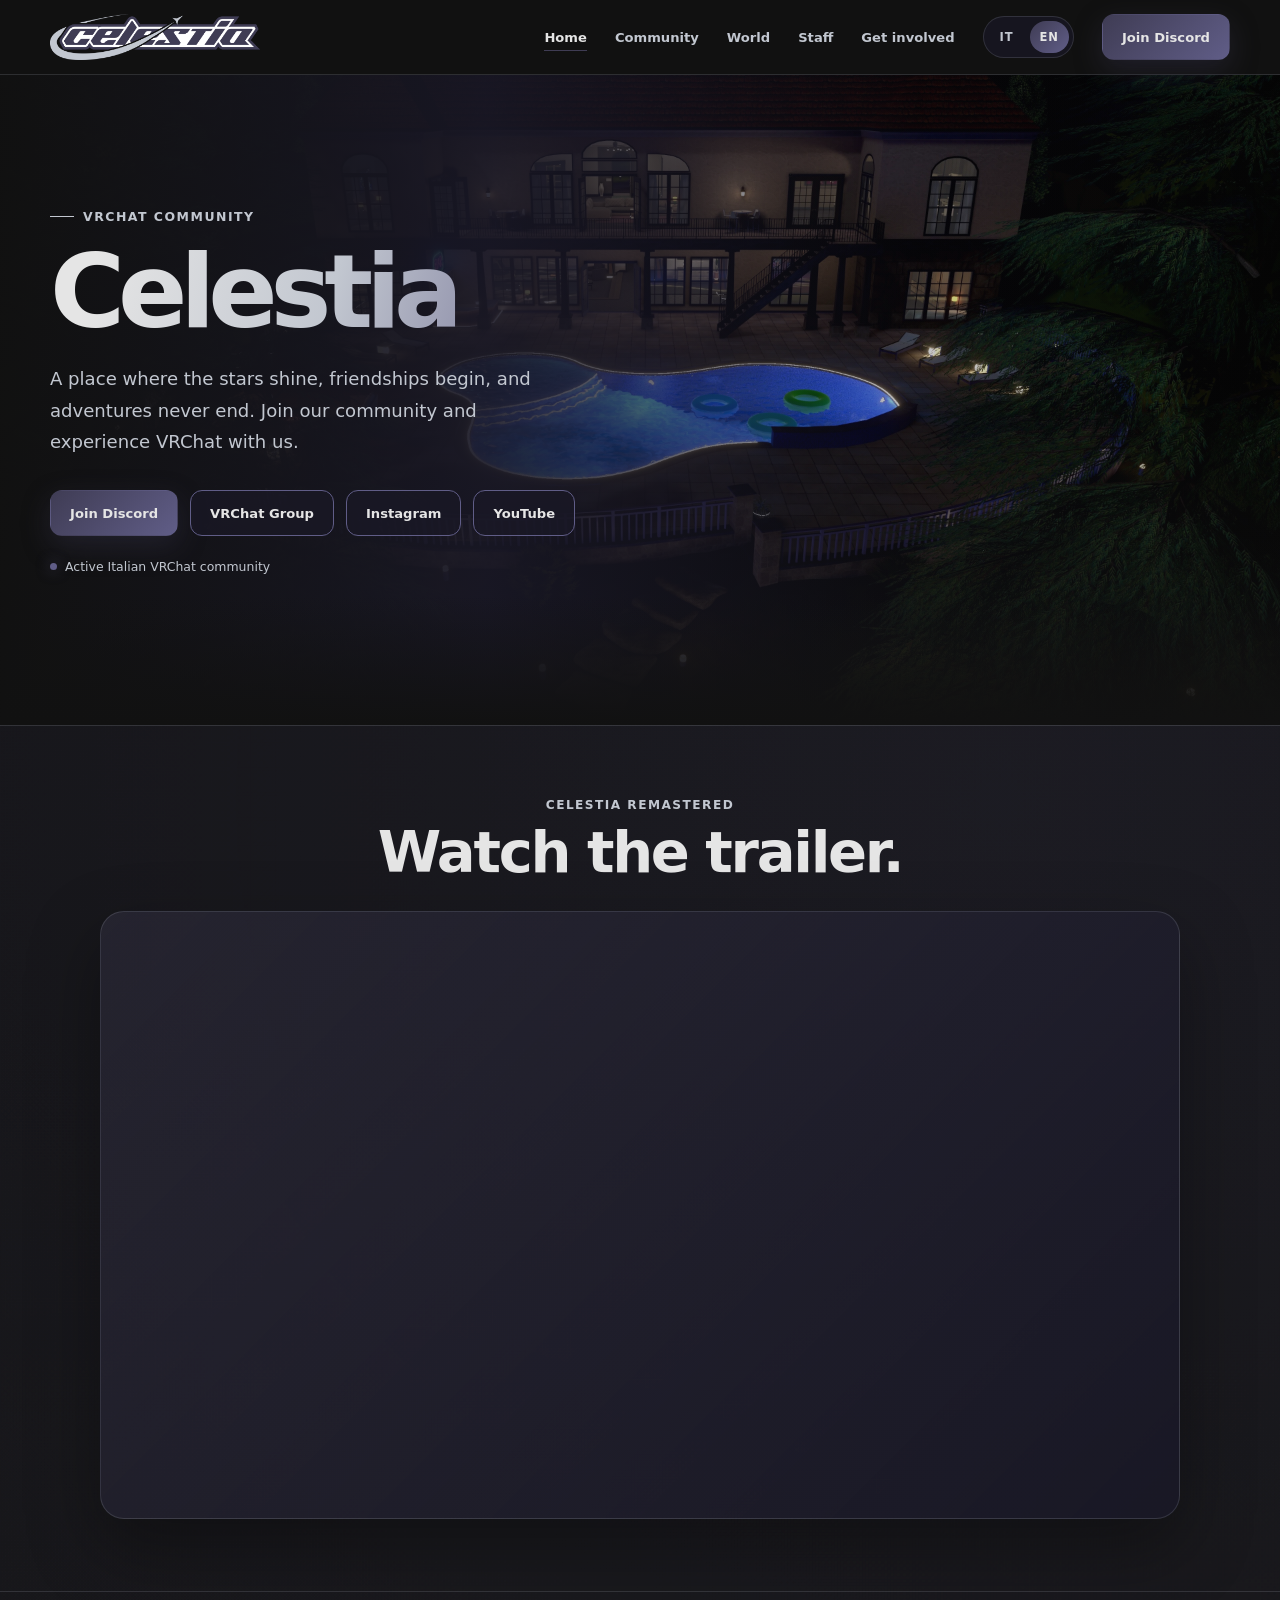
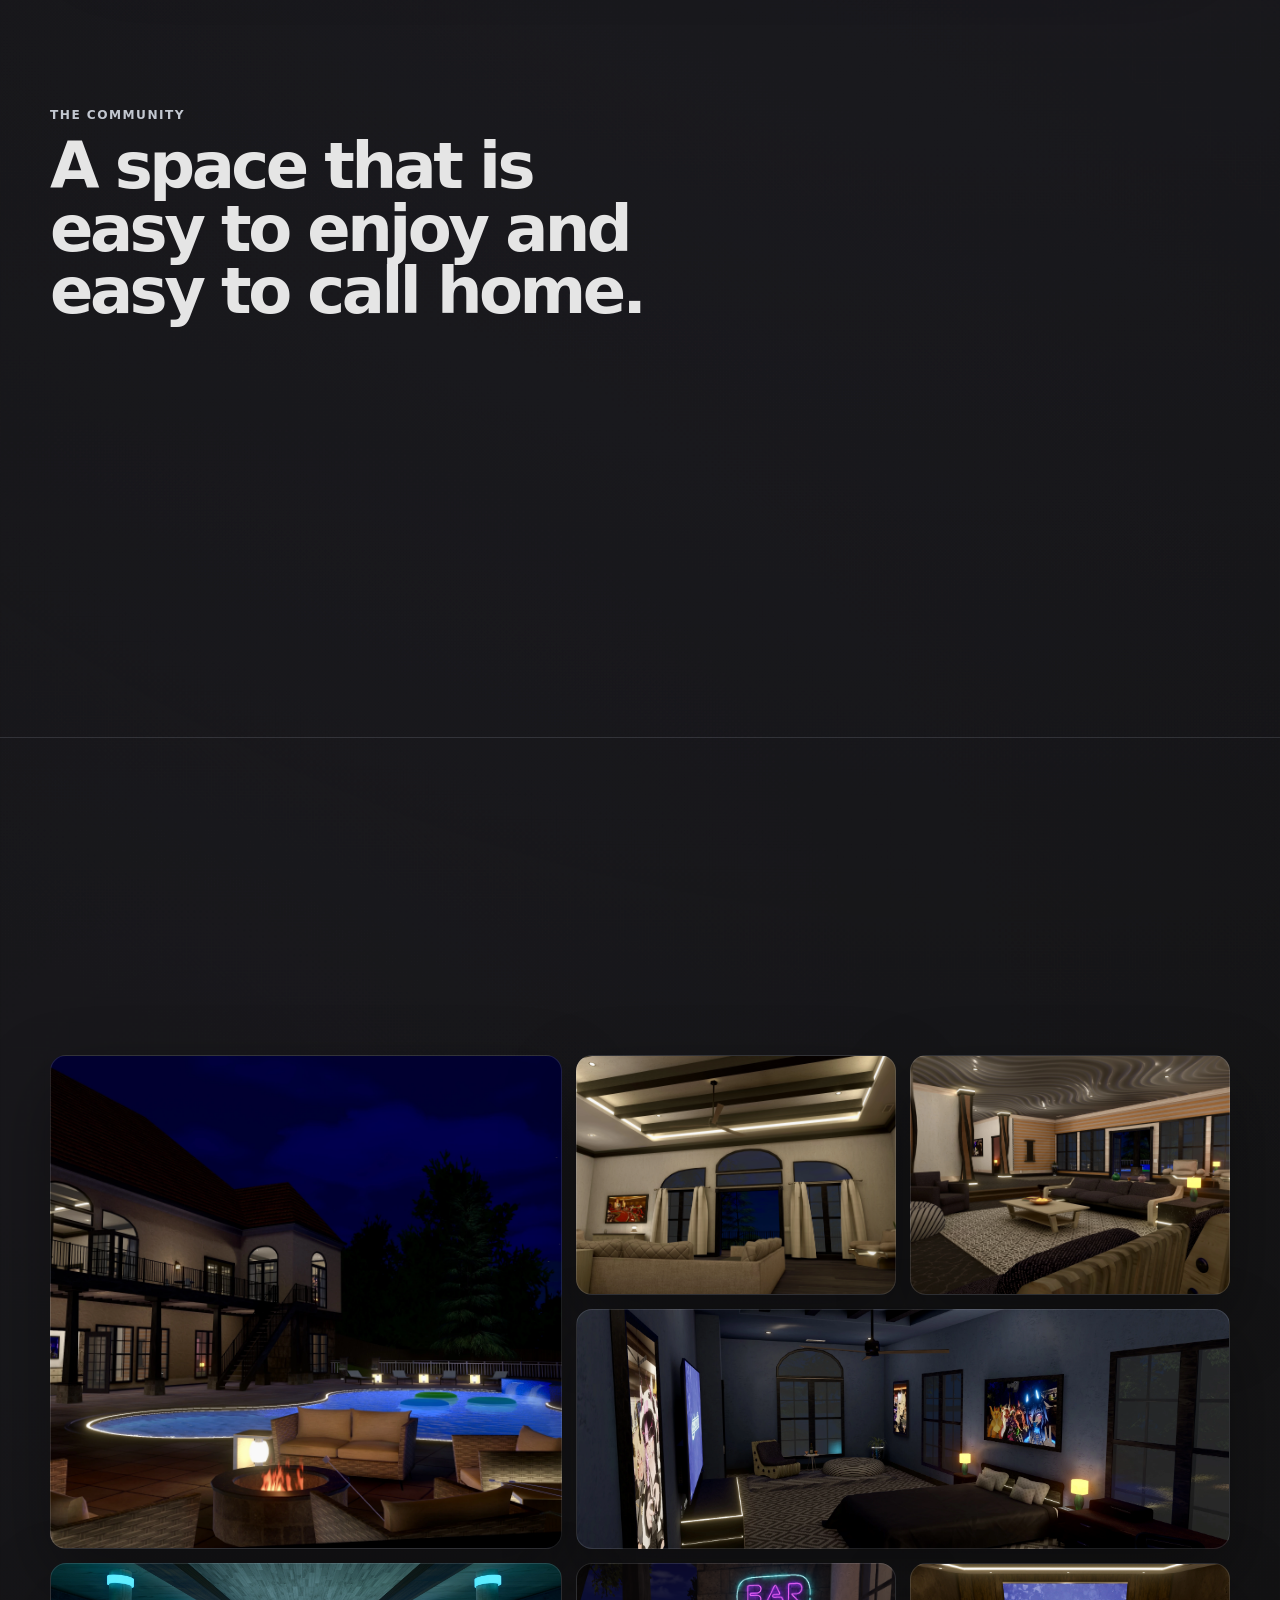
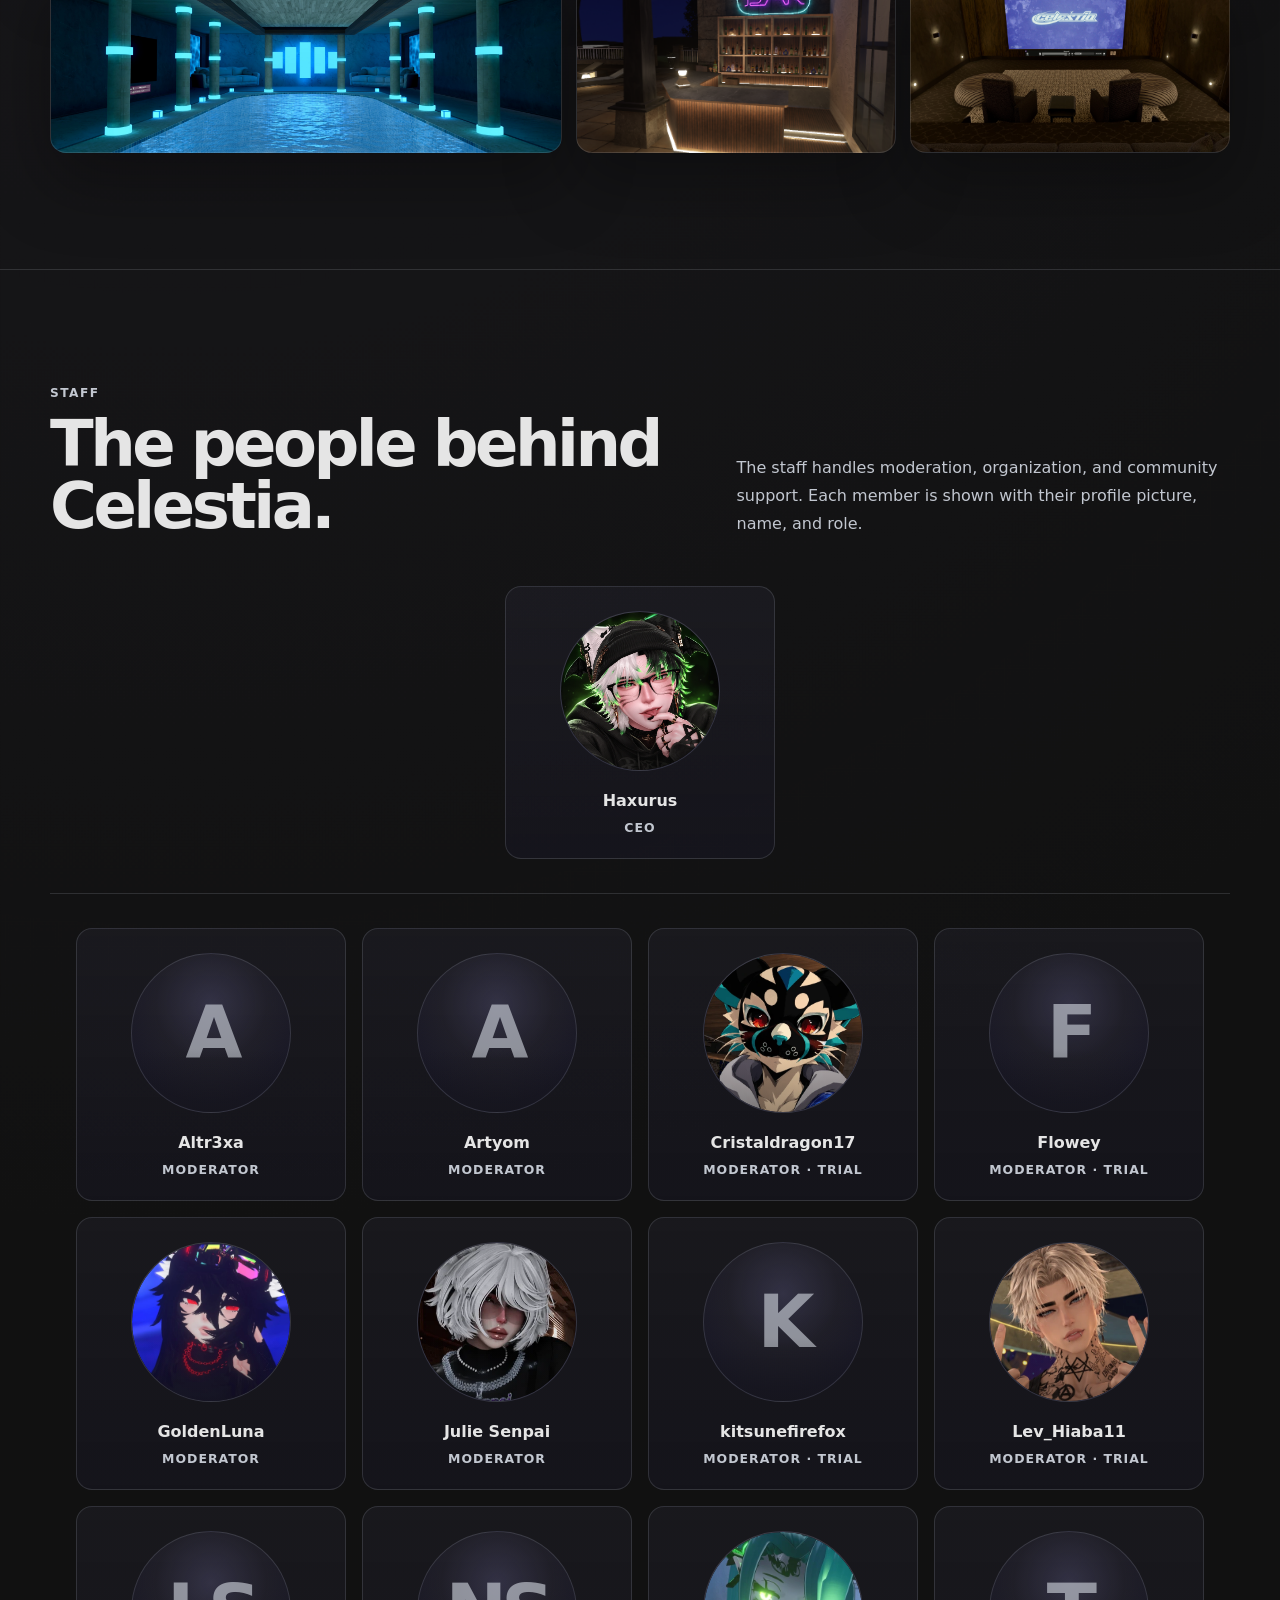
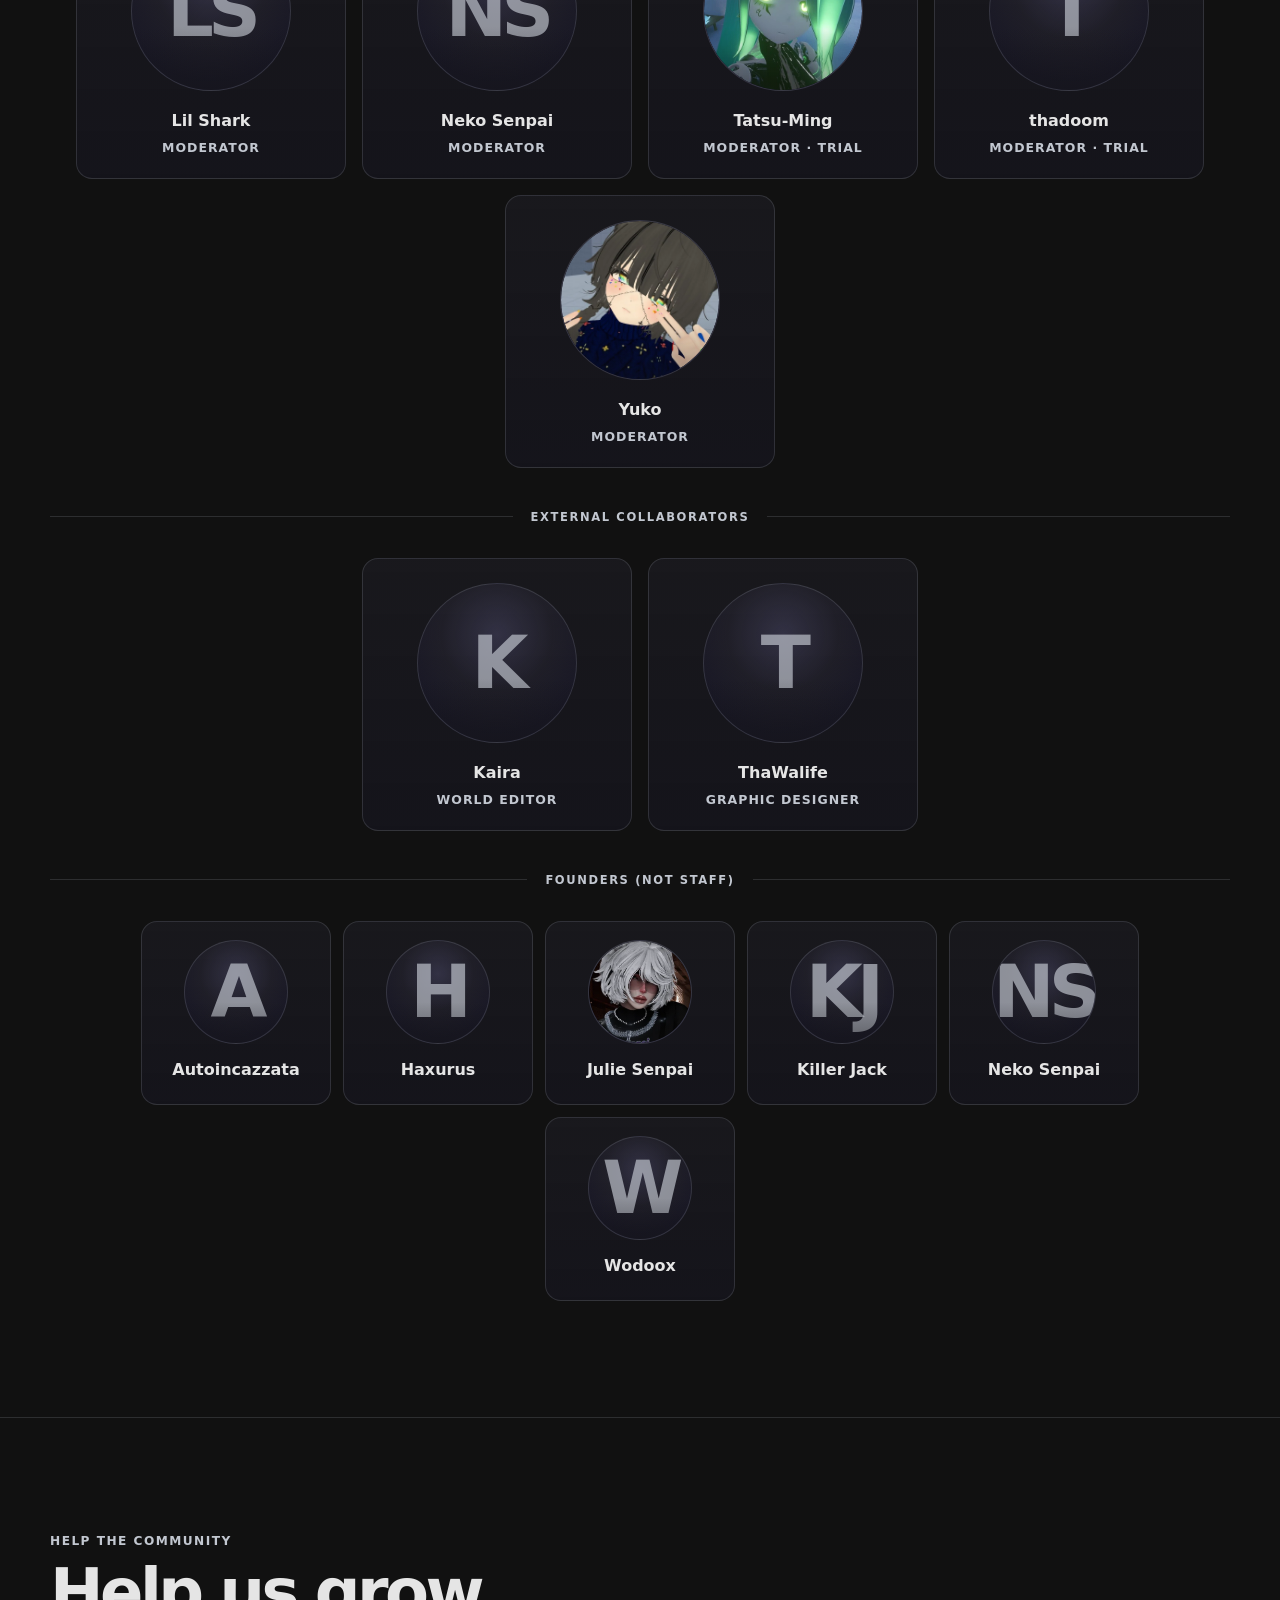
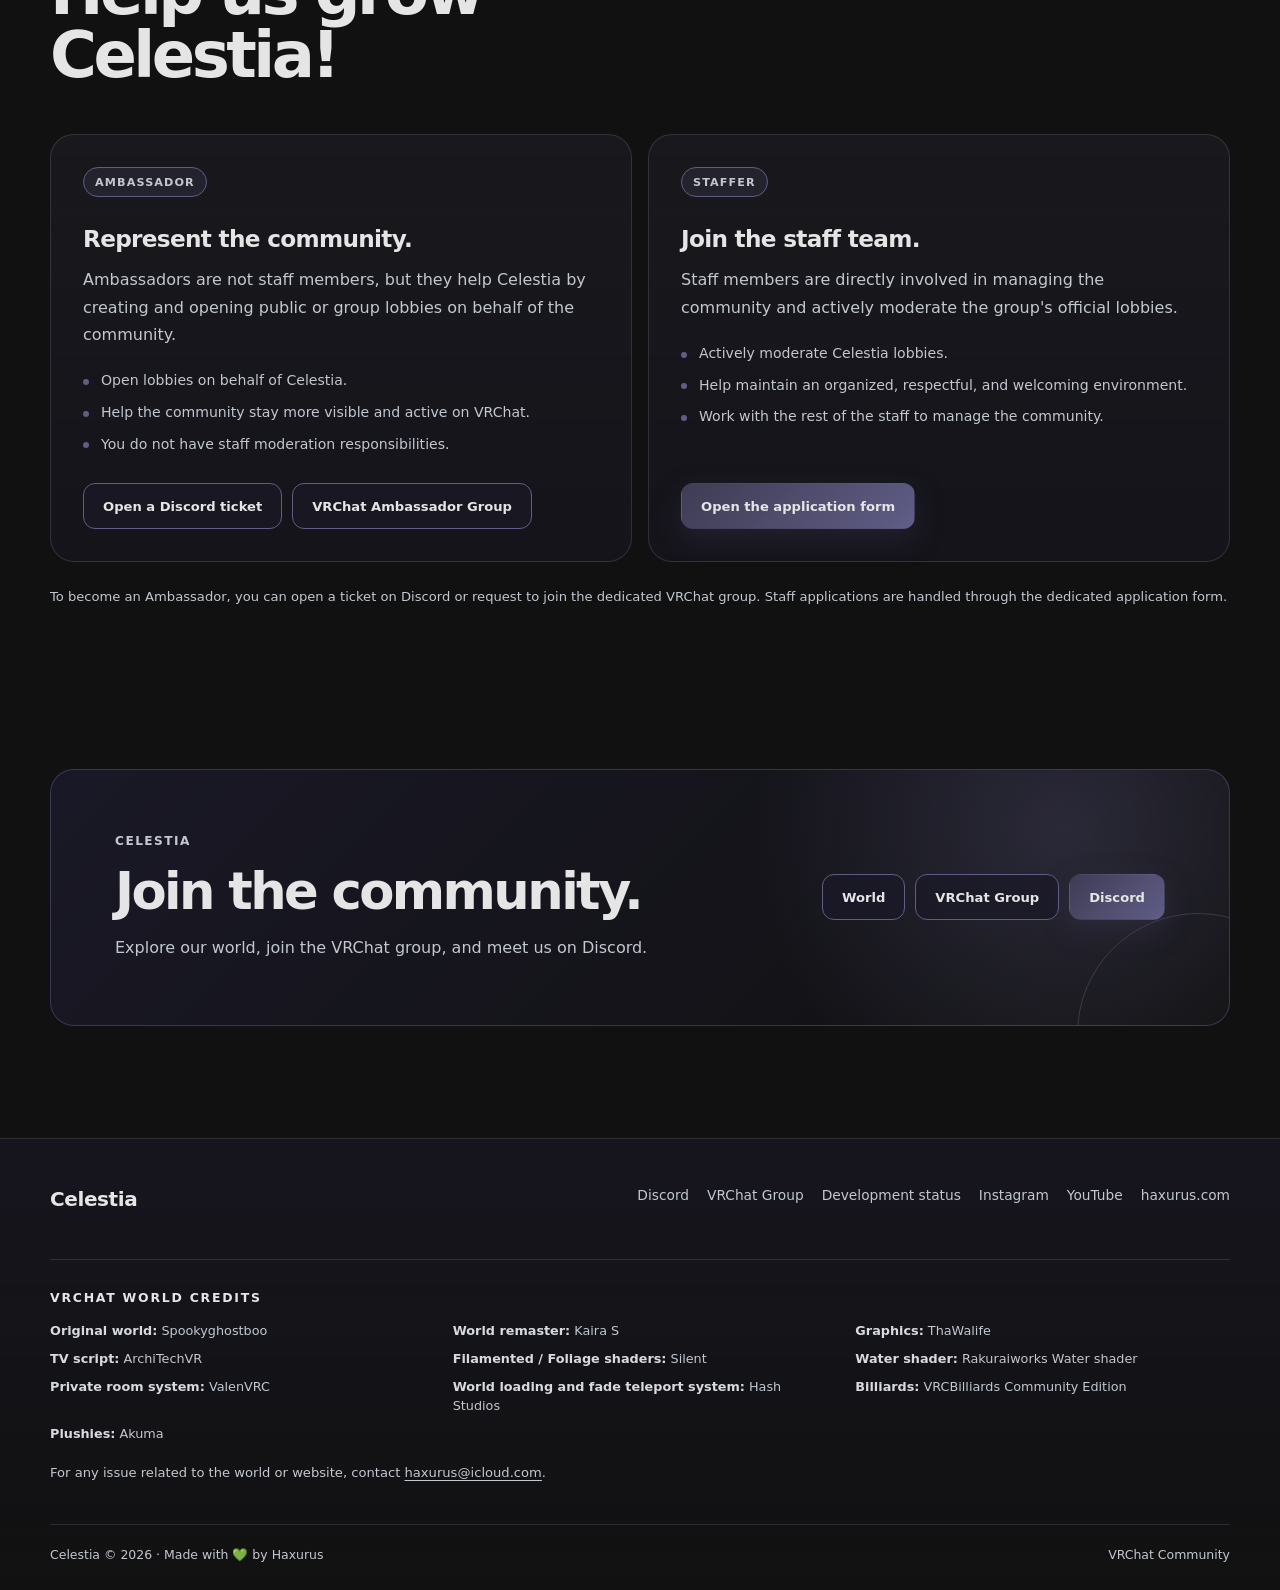
==== en/index.html @ 98b26a87 "Add Haxurus credit to footer" ====
<!DOCTYPE html>
<html lang="en">
<head>
  <meta charset="utf-8" />
  <meta name="viewport" content="width=device-width, initial-scale=1.0" />
  <title>Celestia | VRChat Community</title>
  <meta name="description" content="Celestia is an Italian VRChat community focused on friendships, activities, shared experiences, and virtual worlds." />
  <meta name="robots" content="index, follow" />
  <meta name="theme-color" content="#191826" />
  <link rel="canonical" href="https://haxurus.com/celestia/en/" />
  <link rel="alternate" hreflang="it" href="https://haxurus.com/celestia/it/" />
  <link rel="alternate" hreflang="en" href="https://haxurus.com/celestia/en/" />
  <link rel="alternate" hreflang="x-default" href="https://haxurus.com/celestia/it/" />
  <link rel="icon" type="image/webp" href="/img/logo.webp" />
  <link rel="apple-touch-icon" href="/img/logo_white.webp" />
  <link rel="preload" as="image" href="/img/logo_white.webp" type="image/webp" fetchpriority="high" />

  <meta property="og:type" content="website" />
  <meta property="og:site_name" content="Celestia" />
  <meta property="og:locale" content="en_US" />
  <meta property="og:title" content="Celestia | VRChat Community" />
  <meta property="og:description" content="A place where the stars shine, friendships begin, and adventures never end." />
  <meta property="og:url" content="https://haxurus.com/celestia/en/" />
  <meta property="og:image" content="https://www.celestiaita.it/img/copertina.webp" />
  <meta property="og:image:alt" content="Celestia VRChat Community" />
  <meta name="twitter:card" content="summary_large_image" />
  <meta name="twitter:title" content="Celestia | VRChat Community" />
  <meta name="twitter:description" content="Italian VRChat community, virtual worlds, activities, and new friendships." />
  <meta name="twitter:image" content="https://www.celestiaita.it/img/copertina.webp" />

  <link rel="stylesheet" href="../style.css?v=20260906-2" />
  <style>
    :root{
      --bg:#111111;
      --bg-soft:#191826;
      --surface:rgba(25,24,38,.86);
      --surface-strong:#191826;
      --text:#e5e5e5;
      --muted:#c2c7d0;
      --line:rgba(194,199,208,.16);
      --accent:#3f3c54;
      --accent-2:#605d87;
      --accent-soft:rgba(96,93,135,.16);
      --shadow:0 28px 70px rgba(0,0,0,.34);
    }
    html{background:#000}
    body{background:radial-gradient(circle at 78% 10%,rgba(96,93,135,.14),transparent 28%),radial-gradient(circle at 14% 34%,rgba(63,60,84,.16),transparent 32%),var(--bg)}
    body.intro-active{overflow:hidden}
    .site-intro{position:fixed;inset:0;z-index:9999;display:grid;place-items:center;background:#000;opacity:1;visibility:visible;transition:opacity .9s ease,visibility 0s linear .9s}
    .site-intro::before{width:min(62vw,520px);height:min(38vh,320px);background:url('/img/logo_white.webp') center/contain no-repeat;content:""}
    .site-intro.is-leaving{opacity:0;visibility:hidden;pointer-events:none}
    .site-header{background:rgba(17,17,17,.90)}
    .brand{padding:7px 0}
    .brand img{display:block;width:auto;height:52px;max-width:210px;object-fit:contain}
    .nav-cta,.button-primary{color:#e5e5e5;background:linear-gradient(135deg,#3f3c54,#605d87);box-shadow:0 10px 28px rgba(63,60,84,.34)}
    .nav-cta:hover,.button-primary:hover{box-shadow:0 15px 34px rgba(96,93,135,.38)}
    .button-secondary{color:#e5e5e5;border-color:#605d87;background:rgba(25,24,38,.72)}
    .button-secondary:hover{border-color:#c2c7d0;background:rgba(96,93,135,.18)}
    .menu-toggle{background:rgba(25,24,38,.72)}
    .language-switcher{display:flex;align-items:center;gap:4px;padding:4px;border:1px solid var(--line);border-radius:999px;background:rgba(25,24,38,.72)}
    .language-switcher a{display:grid;place-items:center;min-width:38px;height:32px;padding:0 10px;border-radius:999px;color:var(--muted);font-size:.72rem;font-weight:800;letter-spacing:.08em;text-decoration:none;transition:color .2s ease,background .2s ease}
    .language-switcher a:hover{color:var(--text);background:rgba(96,93,135,.18)}
    .language-switcher a.is-active{color:var(--text);background:linear-gradient(135deg,#3f3c54,#605d87)}
    .mobile-language-switcher{display:flex;align-items:center;justify-content:center;gap:8px;padding:14px 0 4px}
    .mobile-language-switcher a{min-width:74px;padding:9px 14px;border:1px solid var(--line);border-radius:999px;color:var(--muted);font-size:.78rem;font-weight:800;text-align:center;text-decoration:none}
    .mobile-language-switcher a.is-active{color:var(--text);border-color:#605d87;background:rgba(96,93,135,.22)}
    .hero::before{background:linear-gradient(90deg,rgba(17,17,17,.98) 0%,rgba(25,24,38,.90) 38%,rgba(25,24,38,.20) 72%,rgba(17,17,17,.24) 100%),linear-gradient(0deg,rgba(17,17,17,.78),rgba(17,17,17,.04) 50%),url("/img/hero.webp") 66% center/cover no-repeat,radial-gradient(circle at 75% 30%,#3f3c54,#191826 42%,#111111 76%)}
    .eyebrow,.section-kicker{color:#c2c7d0}
    h1 span{background:linear-gradient(105deg,#e5e5e5 0 8%,#c2c7d0 48%,#605d87 100%);-webkit-background-clip:text;background-clip:text}
    .hero-lead,.hero-note{color:#c2c7d0}
    .hero-note::before{background:#605d87;box-shadow:0 0 14px rgba(96,93,135,.65)}
    .feature-card,.staff-card,.recruit-card{background:linear-gradient(180deg,rgba(96,93,135,.10),rgba(25,24,38,.48))}
    .feature-card:hover,.staff-card:hover,.recruit-card:hover{border-color:rgba(96,93,135,.72)}
    .feature-card:hover,.recruit-card:hover{background:linear-gradient(180deg,rgba(96,93,135,.18),rgba(25,24,38,.58))}
    .feature-card h3{font-size:1.5rem;letter-spacing:-.025em}
    .guest-grid{display:grid;grid-template-columns:repeat(2,minmax(0,1fr));gap:16px}
    .guest-card{display:grid;grid-template-columns:112px minmax(0,1fr);gap:24px;align-items:center;padding:26px;border:1px solid var(--line);border-radius:var(--radius);background:linear-gradient(180deg,rgba(96,93,135,.10),rgba(25,24,38,.48));transition:transform .25s var(--ease),border-color .25s ease,background .25s ease}
    .guest-card:hover{transform:translateY(-3px);border-color:rgba(96,93,135,.72);background:linear-gradient(180deg,rgba(96,93,135,.18),rgba(25,24,38,.58))}
    .guest-logo{display:grid;place-items:center;width:112px;height:112px;overflow:hidden;border:1px solid var(--line);border-radius:24px;background:radial-gradient(circle at 50% 35%,rgba(96,93,135,.30),rgba(25,24,38,.88) 70%)}
    .guest-logo img{width:100%;height:100%;object-fit:cover}
    .guest-logo__fallback{display:none;color:#c2c7d0;font-size:1.7rem;font-weight:800;letter-spacing:.04em}
    .guest-logo.is-placeholder .guest-logo__fallback{display:block}
    .guest-card__content h3{margin-bottom:10px;font-size:1.45rem;letter-spacing:-.03em}
    .guest-card__content p{margin:0 0 20px;color:var(--muted);line-height:1.7}
    .guest-card__actions{display:flex;flex-wrap:wrap;gap:10px}
    .guest-card--join{display:flex;min-height:190px;flex-direction:column;align-items:center;justify-content:center;gap:14px;border-style:dashed;color:var(--text);text-align:center;text-decoration:none;background:linear-gradient(180deg,rgba(96,93,135,.06),rgba(25,24,38,.34))}
    .guest-card--join:hover{color:var(--text);background:linear-gradient(180deg,rgba(96,93,135,.16),rgba(25,24,38,.52))}
    .guest-card--join__icon{display:grid;place-items:center;width:58px;height:58px;border:1px solid rgba(194,199,208,.22);border-radius:50%;color:#c2c7d0;background:rgba(96,93,135,.12);font-size:2.25rem;font-weight:300;line-height:1}
    .guest-card--join__text{font-size:1.08rem;font-weight:750;letter-spacing:-.02em}
    .guest-empty{grid-column:1/-1;padding:30px;border:1px dashed rgba(194,199,208,.20);border-radius:var(--radius);color:var(--muted);text-align:center;background:rgba(25,24,38,.28)}
    .guest-callout{display:flex;align-items:center;justify-content:space-between;gap:24px;margin:0 0 28px;padding:22px 24px;border:1px solid rgba(96,93,135,.42);border-radius:var(--radius);background:linear-gradient(135deg,rgba(96,93,135,.16),rgba(25,24,38,.46))}
    .guest-callout__text{max-width:820px}
    .guest-callout__text strong{display:block;margin-bottom:7px;font-size:1.05rem;color:var(--text)}
    .guest-callout__text p{margin:0;color:var(--muted);line-height:1.65}
    @media(max-width:900px){.guest-grid{grid-template-columns:1fr}.guest-callout{align-items:flex-start;flex-direction:column}.guest-callout .button{width:100%}}
    @media(max-width:620px){.guest-card{grid-template-columns:1fr;padding:22px;text-align:center}.guest-logo{width:96px;height:96px;margin:0 auto}.guest-card__actions{justify-content:center}.guest-card__actions .button{width:100%}}
    .world-shot::after{background:none!important}
    .world-shot--main{background-image:url("/img/vrchat-world.webp")}
    .world-shot--two{background-image:url("/img/world-2.webp")}
    .world-shot--three{background-image:url("/img/world-3.webp")}
    .world-shot--four{background-image:url("/img/world-4.webp")}
    .world-shot--five{background-image:url("/img/world-5.webp")}
    .world-shot--six{background-image:url("/img/world-6.webp")}
    .world-shot--seven{background-image:url("/img/world-7.webp")}
    .staff-card__media{background:radial-gradient(circle at 50% 32%,rgba(96,93,135,.38),rgba(63,60,84,.22) 42%,#191826 75%)}
    .staff-card__media::after{background:linear-gradient(180deg,transparent 60%,rgba(17,17,17,.38))}
    .staff-card__initials{color:rgba(194,199,208,.68)}
    .staff-card__role{color:#c2c7d0}
    .join-card{border-color:rgba(96,93,135,.46);background:radial-gradient(circle at 86% 24%,rgba(96,93,135,.30),transparent 30%),linear-gradient(135deg,#191826,#111111)}
    .join-card::after{border-color:rgba(194,199,208,.18)}
    .footer-inner{display:block;color:#c2c7d0}
    .site-footer{padding:0;border-top:1px solid var(--line);background:linear-gradient(180deg,rgba(25,24,38,.62),rgba(17,17,17,.98))}
    .footer-shell{display:grid;grid-template-columns:minmax(0,1fr) auto;gap:38px;padding:48px 0 28px}
    .footer-brand{max-width:620px}
    .footer-brand__title{display:block;margin-bottom:10px;color:var(--text);font-size:1.25rem;font-weight:800;letter-spacing:-.02em}
    .footer-brand p{margin:0;color:var(--muted);font-size:.92rem;line-height:1.7}
    .footer-links{display:flex;flex-wrap:nowrap;align-content:flex-start;justify-content:flex-end;gap:10px 18px;white-space:nowrap}
    .footer-links a{color:var(--muted);font-size:.86rem;text-decoration:none}
    .footer-links a:hover{color:var(--text)}
    .footer-credits{grid-column:1/-1;padding-top:30px;border-top:1px solid var(--line)}
    .footer-credits h3{margin:0 0 16px;color:var(--text);font-size:.78rem;font-weight:800;letter-spacing:.14em;text-transform:uppercase}
    .footer-credit-grid{display:grid;grid-template-columns:repeat(3,minmax(0,1fr));gap:8px 28px;margin:0;padding:0;list-style:none}
    .footer-credit-grid li{color:var(--muted);font-size:.8rem;line-height:1.55}
    .footer-credit-grid strong{color:#d7dae0;font-weight:700}
    .footer-contact{grid-column:1/-1;margin-top:18px;color:var(--muted);font-size:.82rem;line-height:1.6}
    .footer-contact a{color:#c2c7d0;text-decoration:underline;text-underline-offset:3px}
    .footer-bottom{display:flex;align-items:center;justify-content:space-between;gap:20px;padding:22px 0 28px;border-top:1px solid var(--line);color:var(--muted);font-size:.78rem}\n    .footer-bottom a{color:inherit;text-decoration:none;transition:color .2s ease}\n    .footer-bottom a:hover{color:var(--text)}
    @media(max-width:760px){.footer-shell{grid-template-columns:1fr;gap:28px;padding-top:38px}.footer-links{justify-content:flex-start;flex-wrap:wrap;white-space:normal}.footer-credits{grid-column:1}.footer-credit-grid{grid-template-columns:1fr}.footer-contact{grid-column:1}.footer-bottom{align-items:flex-start;flex-direction:column;gap:8px}}
    .mobile-menu{display:none}
    .recruit-intro{max-width:760px;margin:0 0 38px;color:var(--muted);font-size:1rem;line-height:1.75}
    .recruit-grid{display:grid;grid-template-columns:repeat(2,minmax(0,1fr));gap:16px}
    .recruit-card{display:flex;flex-direction:column;min-height:330px;padding:32px;border:1px solid var(--line);border-radius:var(--radius);transition:transform .25s var(--ease),border-color .25s ease,background .25s ease}
    .recruit-label{display:inline-flex;align-items:center;width:max-content;min-height:30px;margin-bottom:28px;padding:0 11px;border:1px solid #605d87;border-radius:999px;color:#c2c7d0;background:rgba(96,93,135,.16);font-size:.7rem;font-weight:800;letter-spacing:.1em;text-transform:uppercase}
    .recruit-card h3{margin-bottom:14px;font-size:1.45rem;letter-spacing:-.03em}
    .recruit-card p{margin-bottom:22px;color:var(--muted);line-height:1.7}
    .recruit-points{display:grid;gap:10px;margin:0 0 28px;padding:0;list-style:none;color:#c2c7d0;font-size:.88rem;line-height:1.55}
    .recruit-points li{position:relative;padding-left:18px}
    .recruit-points li::before{position:absolute;left:0;top:.62em;width:6px;height:6px;border-radius:50%;background:#605d87;content:""}
    .recruit-card>.button{align-self:flex-start;margin-top:auto}
    .recruit-actions{display:flex;flex-wrap:wrap;gap:10px;margin-top:auto}
    .recruit-note{margin-top:24px;color:#c2c7d0;font-size:.82rem;line-height:1.6}
    @media(max-width:980px){.mobile-menu{display:grid;background:rgba(17,17,17,.98)}.brand img{height:46px;max-width:175px}}
    @media(max-width:760px){.recruit-grid{grid-template-columns:1fr}.recruit-card{min-height:auto;padding:26px}.recruit-card>.button,.recruit-actions .button{width:100%}.recruit-actions{flex-direction:column}.site-intro::before{width:min(76vw,420px);height:min(34vh,260px)}}
  </style>
  <script defer src="script.js?v=20260923-2"></script>
</head>
<body class="intro-active">
  <div class="site-intro" id="site-intro" aria-hidden="true"></div>

  <header class="site-header">
    <div class="container nav">
      <a class="brand" href="#home" aria-label="Celestia - Home">
        <img src="/img/logo.webp" alt="Celestia" />
      </a>
      <nav class="nav-links" aria-label="Main navigation">
        <a data-nav class="is-active" href="#home">Home</a>
        <a data-nav href="#community">Community</a>
        <a data-nav href="#world">World</a>
        <!-- <a data-nav href="#guests">Guests</a> -->
        <a data-nav href="#staff">Staff</a>
        <a data-nav href="#join-team">Get involved</a>
      </nav>
      <div class="language-switcher" aria-label="Language selector">
        <a href="../it/" lang="it" hreflang="it">IT</a>
        <a class="is-active" href="./" lang="en" aria-current="page">EN</a>
      </div>
      <a class="nav-cta" href="https://discord.gg/8d4ZRhRN6y" target="_blank" rel="noopener noreferrer">Join Discord</a>
      <button class="menu-toggle" type="button" aria-label="Open menu" aria-expanded="false"><span></span></button>
    </div>
    <nav class="mobile-menu" aria-label="Mobile navigation">
      <a href="#home">Home</a>
      <a href="#community">Community</a>
      <a href="#world">World</a>
      <!-- <a href="#guests">Guests</a> -->
      <a href="#staff">Staff</a>
      <a href="#join-team">Get involved</a>
      <div class="mobile-language-switcher" aria-label="Language selector">
        <a href="../it/" lang="it" hreflang="it">Italiano</a>
        <a class="is-active" href="./" lang="en" aria-current="page">English</a>
      </div>
      <a class="nav-cta" href="https://discord.gg/8d4ZRhRN6y" target="_blank" rel="noopener noreferrer">Join Discord</a>
    </nav>
  </header>

  <main>
    <section class="hero" id="home">
      <div class="container hero-inner">
        <div class="hero-copy reveal is-visible">
          <span class="eyebrow">VRChat Community</span>
          <h1><span>Celestia</span></h1>
          <p class="hero-lead">A place where the stars shine, friendships begin, and adventures never end. Join our community and experience VRChat with us.</p>
          <div class="hero-actions">
            <a class="button button-primary" href="https://discord.gg/8d4ZRhRN6y" target="_blank" rel="noopener noreferrer">Join Discord</a>
            <a class="button button-secondary" href="https://vrc.group/CELEST.7570" target="_blank" rel="noopener noreferrer">VRChat Group</a>
          </div>
          <div class="hero-note">Active Italian VRChat community</div>
        </div>
      </div>
    </section>

    <section class="section" id="community">
      <div class="container">
        <div class="section-head reveal">
          <div><span class="section-kicker">The community</span><h2>A space that is easy to enjoy and easy to call home.</h2></div>
        </div>
        <div class="feature-grid">
          <article class="feature-card reveal"><h3>Welcoming</h3><p>A space designed to make both newcomers and long-time members feel comfortable.</p></article>
          <article class="feature-card reveal"><h3>Social</h3><p>People are at the heart of the community: conversations, new friendships, relaxed evenings, and moments to share.</p></article>
          <article class="feature-card reveal"><h3>Active</h3><p>Activities and community nights keep Celestia lively and always give people a reason to meet again on VRChat.</p></article>
          <article class="feature-card reveal"><h3>Respectful</h3><p>Mutual respect, common sense, and an active moderation team are at the core of the Celestia experience.</p></article>
        </div>
      </div>
    </section>

    <section class="section" id="world">
      <div class="container">
        <div class="section-head reveal">
          <div><span class="section-kicker">Our world</span><h2>The community's meeting place.</h2></div>
          <div>
            <div class="world-actions world-actions--head">
              <a class="button button-primary" href="https://vrchat.com/home/launch?worldId=wrld_c4f7c04f-0bcd-4f67-8d9f-1bf08e22c997" target="_blank" rel="noopener noreferrer">Open the world</a>
              <a class="button button-secondary" href="https://vrc.group/CELEST.7570" target="_blank" rel="noopener noreferrer">Join our group</a>
            </div>
          </div>
        </div>
        <div class="world-gallery reveal" aria-label="Celestia world gallery">
          <div class="world-shot world-shot--main" role="img" aria-label="Celestia world - main view"></div>
          <div class="world-shot world-shot--two" role="img" aria-label="Celestia world - second view"></div>
          <div class="world-shot world-shot--three" role="img" aria-label="Celestia world - third view"></div>
          <div class="world-shot world-shot--four" role="img" aria-label="Celestia world - fourth view"></div>
          <div class="world-shot world-shot--five" role="img" aria-label="Celestia world - fifth view"></div>
          <div class="world-shot world-shot--six" role="img" aria-label="Celestia world - sixth view"></div>
          <div class="world-shot world-shot--seven" role="img" aria-label="Celestia world - seventh view"></div>
        </div>
      </div>
    </section>

    <!--
    <section class="section" id="guests">
      <div class="container">
        <div class="section-head reveal">
          <div>
            <span class="section-kicker">Guest communities</span>
            <h2>Communities that choose Celestia.</h2>
          </div>
        </div>
        <div class="guest-callout reveal">
          <div class="guest-callout__text">
            <strong>Want to see your community here too?</strong>
            <p>Open a ticket on our Discord and tell us about your group. Communities that choose to use the Celestia world as their home base will also receive a dedicated role on our Discord and exclusive in-world objects and features.</p>
          </div>
          <a class="button button-primary" href="https://discord.gg/8d4ZRhRN6y" target="_blank" rel="noopener noreferrer">Open a ticket</a>
        </div>
        <div class="guest-grid" id="guest-grid" aria-live="polite"></div>
      </div>
    </section>
    -->

    <section class="section staff-section" id="staff">
      <div class="container">
        <div class="section-head reveal">
          <div><span class="section-kicker">Staff</span><h2>The people behind Celestia.</h2></div>
          <p>The staff handles moderation, organization, and community support. Each member is shown with their profile picture, name, and role.</p>
        </div>
        <!-- IMPORTANT: all members must be kept in alphabetical order by name within their respective category/level. -->
        <div class="staff-grid" id="staff-grid" aria-live="polite"></div>
      </div>
    </section>

    <section class="section" id="join-team">
      <div class="container">
        <div class="section-head reveal">
          <div><span class="section-kicker">Help the community</span><h2>Help us grow Celestia!</h2></div>
        </div>
        <div class="recruit-grid">
          <article class="recruit-card reveal">
            <span class="recruit-label">Ambassador</span>
            <h3>Represent the community.</h3>
            <p>Ambassadors are not staff members, but they help Celestia by creating and opening public or group lobbies on behalf of the community.</p>
            <ul class="recruit-points">
              <li>Open lobbies on behalf of Celestia.</li>
              <li>Help the community stay more visible and active on VRChat.</li>
              <li>You do not have staff moderation responsibilities.</li>
            </ul>
            <div class="recruit-actions">
              <a class="button button-secondary" href="https://discord.gg/8d4ZRhRN6y" target="_blank" rel="noopener noreferrer">Open a Discord ticket</a>
              <a class="button button-secondary" href="https://vrc.group/CELAMB.5015" target="_blank" rel="noopener noreferrer">VRChat Ambassador Group</a>
            </div>
          </article>

          <article class="recruit-card reveal">
            <span class="recruit-label">Staffer</span>
            <h3>Join the staff team.</h3>
            <p>Staff members are directly involved in managing the community and actively moderate the group's official lobbies.</p>
            <ul class="recruit-points">
              <li>Actively moderate Celestia lobbies.</li>
              <li>Help maintain an organized, respectful, and welcoming environment.</li>
              <li>Work with the rest of the staff to manage the community.</li>
            </ul>
            <a class="button button-primary" href="https://www.haxurus.com/form/celestia-candidatura-moderatore/">Open the application form</a>
          </article>
        </div>
        <p class="recruit-note reveal">To become an Ambassador, you can open a ticket on Discord or request to join the dedicated VRChat group. Staff applications are handled through the dedicated application form.</p>
      </div>
    </section>

    <section class="join">
      <div class="container join-card reveal">
        <div>
          <span class="section-kicker">Celestia</span>
          <h2>Join the community.</h2>
          <p>Explore our world, join the VRChat group, and meet us on Discord.</p>
        </div>
        <div class="join-actions">
          <a class="button button-secondary" href="#world">World</a>
          <a class="button button-secondary" href="https://vrc.group/CELEST.7570" target="_blank" rel="noopener noreferrer">VRChat Group</a>
          <a class="button button-primary" href="https://discord.gg/8d4ZRhRN6y" target="_blank" rel="noopener noreferrer">Discord</a>
        </div>
      </div>
    </section>
  </main>

  <footer class="site-footer">
    <div class="container footer-inner">
      <div class="footer-shell">
        <div class="footer-brand">
          <span class="footer-brand__title">Celestia</span>
        </div>

        <div class="footer-links" aria-label="Useful links">
          <a href="https://discord.gg/8d4ZRhRN6y" target="_blank" rel="noopener noreferrer">Discord</a>
          <a href="https://vrc.group/CELEST.7570" target="_blank" rel="noopener noreferrer">VRChat Group</a>
          <a href="https://www.haxurus.com/kanban/celestia" target="_blank" rel="noopener noreferrer">Development status</a>
          <a href="../../">haxurus.com</a>
        </div>

        <div class="footer-credits">
          <h3>VRChat World Credits</h3>
          <ul class="footer-credit-grid">
            <li><strong>Original world:</strong> Spookyghostboo</li>
            <li><strong>World remaster:</strong> Kaira S</li>
            <li><strong>Graphics:</strong> ThaWalife</li>
            <li><strong>TV script:</strong> ArchiTechVR</li>
            <li><strong>Filamented / Foliage shaders:</strong> Silent</li>
            <li><strong>Water shader:</strong> Rakuraiworks Water shader</li>
            <li><strong>Private room system:</strong> ValenVRC</li>
            <li><strong>World loading and fade teleport system:</strong> Hash Studios</li>
            <li><strong>Billiards:</strong> VRCBilliards Community Edition</li>
            <li><strong>Plushies:</strong> Akuma</li>
          </ul>
          <p class="footer-contact">For any issue related to the world or website, contact <a href="mailto:haxurus@icloud.com">haxurus@icloud.com</a>.</p>
        </div>
      </div>

      <div class="footer-bottom">
        <span>Celestia © <span id="year">2026</span> · Made with 💚 by <a href="https://haxurus.com" target="_blank" rel="noopener noreferrer">Haxurus</a></span>
        <span>VRChat Community</span>
      </div>
    </div>
  </footer>

  <script>
    (() => {
      const intro = document.getElementById('site-intro');
      if (!intro) {
        document.body.classList.remove('intro-active');
        return;
      }

      window.setTimeout(() => {
        intro.classList.add('is-leaving');
        document.body.classList.remove('intro-active');
        window.setTimeout(() => intro.remove(), 950);
      }, 2000);
    })();

    document.addEventListener('DOMContentLoaded', () => {
      const trailerDescription = document.querySelector('.trailer-head p');
      if (trailerDescription) trailerDescription.remove();

      const staffGrid = document.getElementById('staff-grid');
      if (!staffGrid) return;

      const level4 = staffGrid.querySelector('.staff-level[data-level="4"]');
      const level5 = staffGrid.querySelector('.staff-level[data-level="5"]');
      const dividers = [...staffGrid.querySelectorAll('.staff-divider')];

      if (level4 && level5 && dividers.length >= 2) {
        const collaboratorsDivider = dividers[0];
        const foundersDivider = dividers[1];
        const collaboratorsLabel = collaboratorsDivider.querySelector('span');
        const foundersLabel = foundersDivider.querySelector('span');

        if (collaboratorsLabel) collaboratorsLabel.textContent = 'External collaborators';
        if (foundersLabel) foundersLabel.textContent = 'Founders (not staff)';

        staffGrid.append(collaboratorsDivider, level5, foundersDivider, level4);
      }
    });
  </script>
</body>
</html>
---- style.css ----
:root {
  --bg: #060815;
  --bg-soft: #0b0e20;
  --surface: rgba(18, 21, 46, 0.78);
  --surface-strong: #10142d;
  --text: #f7f4ff;
  --muted: #aaa8bd;
  --line: rgba(255, 255, 255, 0.10);
  --accent: #b965ff;
  --accent-2: #7d64ff;
  --accent-soft: rgba(185, 101, 255, 0.13);
  --max-width: 1180px;
  --radius: 24px;
  --radius-sm: 16px;
  --shadow: 0 28px 70px rgba(0, 0, 0, 0.28);
  --ease: cubic-bezier(.2, .75, .2, 1);
}
*{box-sizing:border-box}html{scroll-behavior:smooth;scroll-padding-top:90px}body{margin:0;min-width:320px;color:var(--text);background:radial-gradient(circle at 78% 10%,rgba(123,71,255,.13),transparent 28%),radial-gradient(circle at 14% 34%,rgba(185,101,255,.08),transparent 32%),var(--bg);font-family:Inter,ui-sans-serif,system-ui,-apple-system,BlinkMacSystemFont,"Segoe UI",sans-serif;-webkit-font-smoothing:antialiased;overflow-x:hidden}body.menu-open{overflow:hidden}a{color:inherit;text-decoration:none}button,a{-webkit-tap-highlight-color:transparent}img{max-width:100%}.container{width:min(calc(100% - 40px),var(--max-width));margin:0 auto}.site-header{position:sticky;top:0;z-index:50;border-bottom:1px solid var(--line);background:rgba(6,8,21,.86);-webkit-backdrop-filter:blur(18px) saturate(150%);backdrop-filter:blur(18px) saturate(150%)}.nav{min-height:74px;display:flex;align-items:center;justify-content:space-between;gap:28px}.brand{display:inline-flex;align-items:center;gap:12px;flex:0 0 auto;font-size:.95rem;font-weight:800;letter-spacing:.08em;text-transform:uppercase}.brand-logo{position:relative;width:34px;height:34px;flex:0 0 34px;border:1px solid rgba(207,150,255,.46);border-radius:50%;background:url("/img/logo.webp") center/contain no-repeat,radial-gradient(circle at 58% 38%,#d995ff 0 7%,transparent 8%),linear-gradient(135deg,rgba(185,101,255,.25),rgba(125,100,255,.04));box-shadow:inset 0 0 16px rgba(185,101,255,.15)}.brand-logo::after{content:"";position:absolute;width:7px;height:7px;top:5px;right:3px;border-radius:50%;background:#e9c7ff;box-shadow:0 0 12px rgba(233,199,255,.85)}.nav-links{display:flex;align-items:center;justify-content:center;gap:28px;margin-left:auto}.nav-links a{position:relative;padding:10px 0;color:var(--muted);font-size:.82rem;font-weight:700;transition:color .2s ease}.nav-links a::after{content:"";position:absolute;left:0;bottom:4px;width:100%;height:1px;background:var(--accent);transform:scaleX(0);transform-origin:left;transition:transform .25s var(--ease)}.nav-links a:hover,.nav-links a:focus-visible,.nav-links a.is-active{color:var(--text)}.nav-links a:hover::after,.nav-links a:focus-visible::after,.nav-links a.is-active::after{transform:scaleX(1)}.nav-cta,.button{display:inline-flex;align-items:center;justify-content:center;gap:9px;min-height:46px;border:1px solid transparent;border-radius:12px;padding:0 19px;font:inherit;font-size:.82rem;font-weight:800;cursor:pointer;transition:transform .2s var(--ease),background .2s ease,border-color .2s ease,box-shadow .2s ease}.nav-cta,.button-primary{color:#fff;background:linear-gradient(135deg,var(--accent),var(--accent-2));box-shadow:0 10px 28px rgba(143,84,255,.22)}.nav-cta:hover,.button-primary:hover{transform:translateY(-2px);box-shadow:0 15px 34px rgba(143,84,255,.3)}.button-secondary{color:var(--text);border-color:rgba(194,149,255,.42);background:rgba(12,14,31,.56)}.button-secondary:hover{transform:translateY(-2px);border-color:rgba(210,171,255,.76);background:rgba(185,101,255,.08)}.menu-toggle{display:none;width:46px;height:46px;border:1px solid var(--line);border-radius:12px;color:var(--text);background:rgba(255,255,255,.03);cursor:pointer}.menu-toggle span,.menu-toggle::before,.menu-toggle::after{display:block;width:19px;height:1.5px;margin:4px auto;border-radius:2px;background:currentColor;content:"";transition:transform .2s ease,opacity .2s ease}body.menu-open .menu-toggle span{opacity:0}body.menu-open .menu-toggle::before{transform:translateY(5.5px) rotate(45deg)}body.menu-open .menu-toggle::after{transform:translateY(-5.5px) rotate(-45deg)}.hero{position:relative;min-height:650px;overflow:hidden;border-bottom:1px solid var(--line);isolation:isolate}.hero::before{content:"";position:absolute;inset:0;z-index:-2;background:linear-gradient(90deg,rgba(5,7,19,.98) 0%,rgba(5,7,19,.85) 38%,rgba(5,7,19,.28) 72%,rgba(5,7,19,.45) 100%),linear-gradient(0deg,rgba(6,8,21,.72),rgba(6,8,21,.03) 50%),url("/img/hero.webp") 66% center/cover no-repeat,radial-gradient(circle at 75% 30%,#3a2865,#11142d 38%,#060815 72%)}.hero::after{content:"";position:absolute;inset:auto 0 0;height:130px;z-index:-1;background:linear-gradient(180deg,transparent,var(--bg));pointer-events:none}.hero-inner{min-height:650px;display:flex;align-items:center;padding:92px 0 116px}.hero-copy{width:min(100%,590px)}.eyebrow{display:inline-flex;align-items:center;gap:9px;margin-bottom:22px;color:#d695ff;font-size:.78rem;font-weight:800;letter-spacing:.12em;text-transform:uppercase}.eyebrow::before{width:24px;height:1px;background:currentColor;content:""}h1,h2,h3,p{margin-top:0}h1{margin-bottom:25px;font-size:clamp(3.6rem,8vw,6.8rem);line-height:.9;letter-spacing:-.07em}h1 span{display:block;color:transparent;background:linear-gradient(105deg,#f9f5ff 0 6%,#d9a3ff 45%,#8d72ff 100%);-webkit-background-clip:text;background-clip:text}.hero-lead{max-width:500px;margin-bottom:32px;color:#cbc8d6;font-size:clamp(1rem,1.6vw,1.13rem);line-height:1.75}.hero-actions{display:flex;flex-wrap:wrap;gap:12px}.hero-note{display:flex;align-items:center;gap:8px;margin-top:23px;color:#8f8ca3;font-size:.78rem}.hero-note::before{width:7px;height:7px;border-radius:50%;background:#7ee7b8;box-shadow:0 0 14px rgba(126,231,184,.64);content:""}.section{padding:116px 0}.section+.section{border-top:1px solid var(--line)}.section-head{display:grid;grid-template-columns:minmax(0,.9fr) minmax(280px,.7fr);gap:52px;align-items:end;margin-bottom:48px}.section-kicker{display:block;margin-bottom:13px;color:#ca83ff;font-size:.76rem;font-weight:800;letter-spacing:.12em;text-transform:uppercase}.section h2{margin-bottom:0;font-size:clamp(2.2rem,5vw,4.4rem);line-height:.98;letter-spacing:-.055em}.section-head p{margin-bottom:0;color:var(--muted);line-height:1.75}.feature-grid{display:grid;grid-template-columns:repeat(4,minmax(0,1fr));gap:14px}.feature-card{min-height:250px;padding:28px;border:1px solid var(--line);border-radius:var(--radius-sm);background:linear-gradient(180deg,rgba(255,255,255,.035),rgba(255,255,255,.012));transition:transform .25s var(--ease),border-color .25s ease,background .25s ease}.feature-card:hover{transform:translateY(-5px);border-color:rgba(199,136,255,.27);background:linear-gradient(180deg,rgba(185,101,255,.075),rgba(255,255,255,.016))}.feature-number{display:block;margin-bottom:52px;color:#875da9;font-size:.75rem;font-weight:800;letter-spacing:.1em}.feature-card h3{margin-bottom:13px;font-size:1.05rem}.feature-card p{margin-bottom:0;color:var(--muted);font-size:.9rem;line-height:1.65}.world-actions{display:flex;flex-wrap:wrap;gap:11px}.world-actions--head{margin-top:24px}.world-gallery{display:grid;grid-template-columns:1.6fr 1fr 1fr;grid-template-rows:repeat(2,minmax(190px,240px));gap:14px}.world-shot{min-height:190px;border:1px solid var(--line);border-radius:var(--radius-sm);background-position:center;background-size:cover;background-repeat:no-repeat;box-shadow:var(--shadow);overflow:hidden;position:relative}.world-shot::after{content:"";position:absolute;inset:0;background:linear-gradient(180deg,rgba(6,8,21,.04),rgba(6,8,21,.32));pointer-events:none}.world-shot--main{grid-row:1 / span 2;background-image:linear-gradient(180deg,rgba(6,8,21,.04),rgba(6,8,21,.18)),url("/img/vrchat-world.webp"),linear-gradient(135deg,#17132f,#0b0e20 70%)}.world-shot--two{background-image:linear-gradient(180deg,rgba(6,8,21,.04),rgba(6,8,21,.18)),url("/img/world-2.webp"),linear-gradient(135deg,#17132f,#0b0e20 70%)}.world-shot--three{background-image:linear-gradient(180deg,rgba(6,8,21,.04),rgba(6,8,21,.18)),url("/img/world-3.webp"),linear-gradient(135deg,#17132f,#0b0e20 70%)}.world-shot--four{grid-column:2 / span 2;background-image:linear-gradient(180deg,rgba(6,8,21,.04),rgba(6,8,21,.18)),url("/img/world-4.webp"),linear-gradient(135deg,#17132f,#0b0e20 70%)}.staff-grid{display:grid;grid-template-columns:repeat(4,minmax(0,1fr));gap:16px}.staff-card{overflow:hidden;border:1px solid var(--line);border-radius:var(--radius-sm);background:linear-gradient(180deg,rgba(255,255,255,.035),rgba(255,255,255,.014));transition:transform .25s var(--ease),border-color .25s ease}.staff-card:hover{transform:translateY(-5px);border-color:rgba(199,136,255,.3)}.staff-card__media{position:relative;aspect-ratio:1/1;overflow:hidden;background:radial-gradient(circle at 50% 32%,rgba(185,101,255,.22),rgba(125,100,255,.07) 42%,#0a0d1d 75%)}.staff-card__media img{position:relative;z-index:2;width:100%;height:100%;object-fit:cover;display:block}.staff-card__media::after{content:"";position:absolute;inset:0;z-index:3;background:linear-gradient(180deg,transparent 60%,rgba(6,8,21,.34));pointer-events:none}.staff-card__initials{position:absolute;inset:0;display:grid;place-items:center;color:rgba(225,194,255,.55);font-size:clamp(2.6rem,6vw,4.6rem);font-weight:800;letter-spacing:-.08em}.staff-card__media:not(.is-placeholder) .staff-card__initials{z-index:1}.staff-card__media.is-placeholder .staff-card__initials{z-index:2}.staff-card__info{padding:20px 21px 22px}.staff-card__info h3{margin-bottom:7px;font-size:1rem}.staff-card__role{color:#ca83ff;font-size:.78rem;font-weight:800;letter-spacing:.08em;text-transform:uppercase}.join{padding-top:32px;padding-bottom:112px}.join-card{position:relative;overflow:hidden;display:grid;grid-template-columns:minmax(0,1fr) auto;gap:36px;align-items:center;padding:clamp(34px,6vw,64px);border:1px solid rgba(198,130,255,.2);border-radius:var(--radius);background:radial-gradient(circle at 86% 24%,rgba(139,98,255,.22),transparent 30%),linear-gradient(135deg,#11142c,#0b0e1e)}.join-card::after{position:absolute;width:240px;height:240px;right:-90px;bottom:-130px;border:1px solid rgba(221,175,255,.15);border-radius:50%;content:""}.join-card h2{margin-bottom:14px;font-size:clamp(2rem,4vw,3.6rem);letter-spacing:-.05em}.join-card p{max-width:650px;margin-bottom:0;color:var(--muted);line-height:1.65}.join-actions{position:relative;z-index:1;display:flex;flex-wrap:wrap;justify-content:flex-end;gap:10px}.site-footer{border-top:1px solid var(--line)}.footer-inner{min-height:86px;display:flex;align-items:center;justify-content:space-between;gap:24px;color:#7f7c91;font-size:.78rem}.footer-links{display:flex;gap:20px}.footer-links a:hover{color:var(--text)}.reveal{opacity:0;transform:translateY(24px);transition:opacity .65s var(--ease),transform .65s var(--ease)}.reveal.is-visible{opacity:1;transform:none}@media(max-width:980px){.nav-links,.nav>.nav-cta{display:none}.menu-toggle{display:block}.mobile-menu{position:fixed;inset:75px 0 auto;display:grid;gap:5px;padding:18px 20px 24px;border-bottom:1px solid var(--line);background:rgba(6,8,21,.98);transform:translateY(-130%);opacity:0;pointer-events:none;transition:transform .3s var(--ease),opacity .2s ease}body.menu-open .mobile-menu{transform:none;opacity:1;pointer-events:auto}.mobile-menu a{display:flex;align-items:center;min-height:48px;padding:0 12px;border-radius:10px;color:var(--muted);font-weight:700}.mobile-menu a:hover,.mobile-menu a:focus-visible{color:var(--text);background:rgba(255,255,255,.04)}.mobile-menu .nav-cta{justify-content:center;margin-top:8px;color:#fff}.section-head{grid-template-columns:1fr;gap:18px}.feature-grid,.staff-grid{grid-template-columns:repeat(2,minmax(0,1fr))}.world-gallery{grid-template-columns:1fr 1fr;grid-template-rows:minmax(260px,360px) repeat(2,minmax(180px,220px))}.world-shot--main{grid-column:1 / -1;grid-row:auto}.world-shot--four{grid-column:1 / -1}.join-card{grid-template-columns:1fr}.join-actions{justify-content:flex-start}}@media(max-width:620px){.container{width:min(calc(100% - 28px),var(--max-width))}.nav{min-height:68px}.mobile-menu{inset:69px 0 auto}.hero,.hero-inner{min-height:620px}.hero-inner{padding:82px 0 96px}.hero::before{background:linear-gradient(90deg,rgba(5,7,19,.97),rgba(5,7,19,.78) 58%,rgba(5,7,19,.48)),linear-gradient(0deg,rgba(6,8,21,.82),rgba(6,8,21,.08) 56%),url("/img/hero.webp") 65% center/cover no-repeat,radial-gradient(circle at 75% 30%,#3a2865,#11142d 38%,#060815 72%)}h1{font-size:clamp(3.4rem,20vw,5.1rem)}.hero-lead{max-width:92%;font-size:.96rem}.hero-actions{flex-direction:column;align-items:flex-start}.hero-actions .button{width:100%}.section{padding:86px 0}.feature-grid,.staff-grid{grid-template-columns:1fr}.feature-card{min-height:auto}.feature-number{margin-bottom:34px}.world-gallery{grid-template-columns:1fr;grid-template-rows:repeat(4,minmax(210px,270px))}.world-shot,.world-shot--main,.world-shot--four{grid-column:auto;grid-row:auto}.world-actions{flex-direction:column}.world-actions .button{width:100%}.join{padding-bottom:84px}.join-card{padding:28px}.join-actions{flex-direction:column}.join-actions .button{width:100%}.footer-inner{min-height:116px;align-items:flex-start;justify-content:center;flex-direction:column;padding:25px 0}.footer-links{flex-wrap:wrap;gap:12px 18px}}
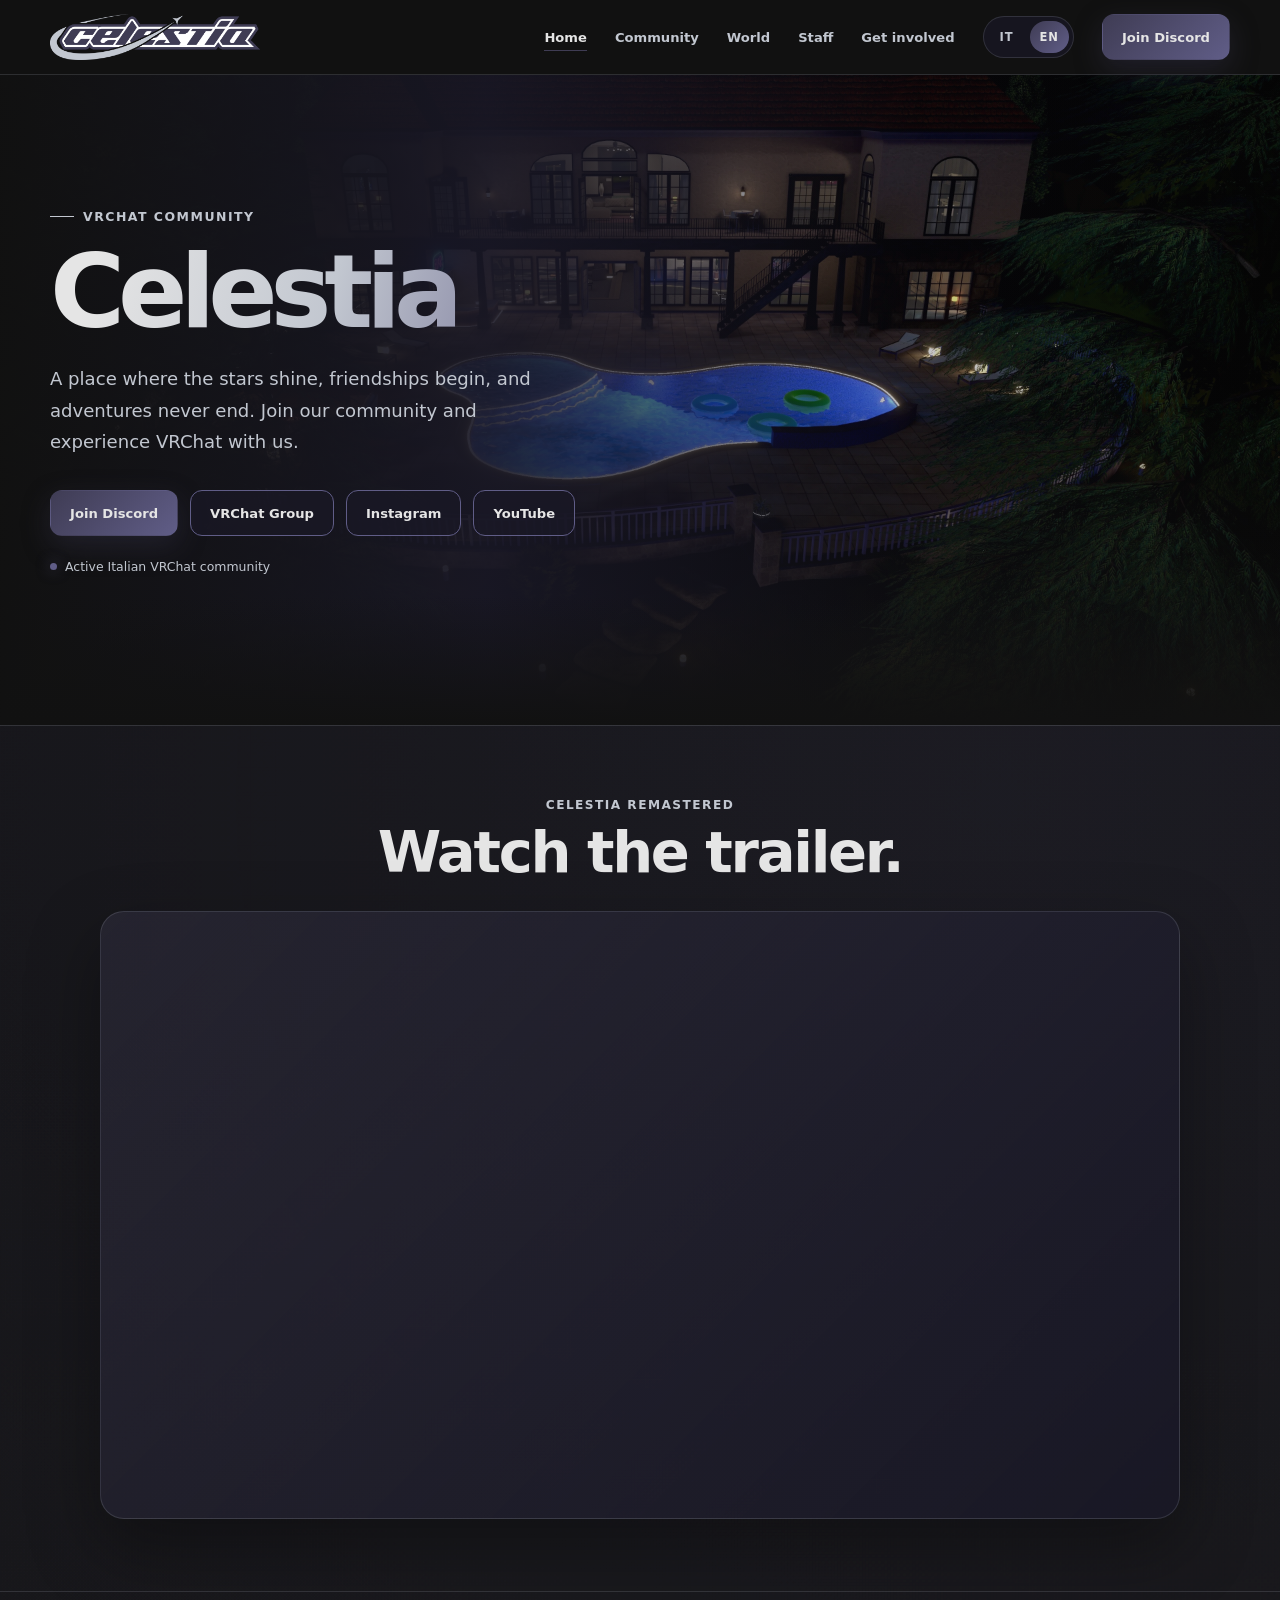
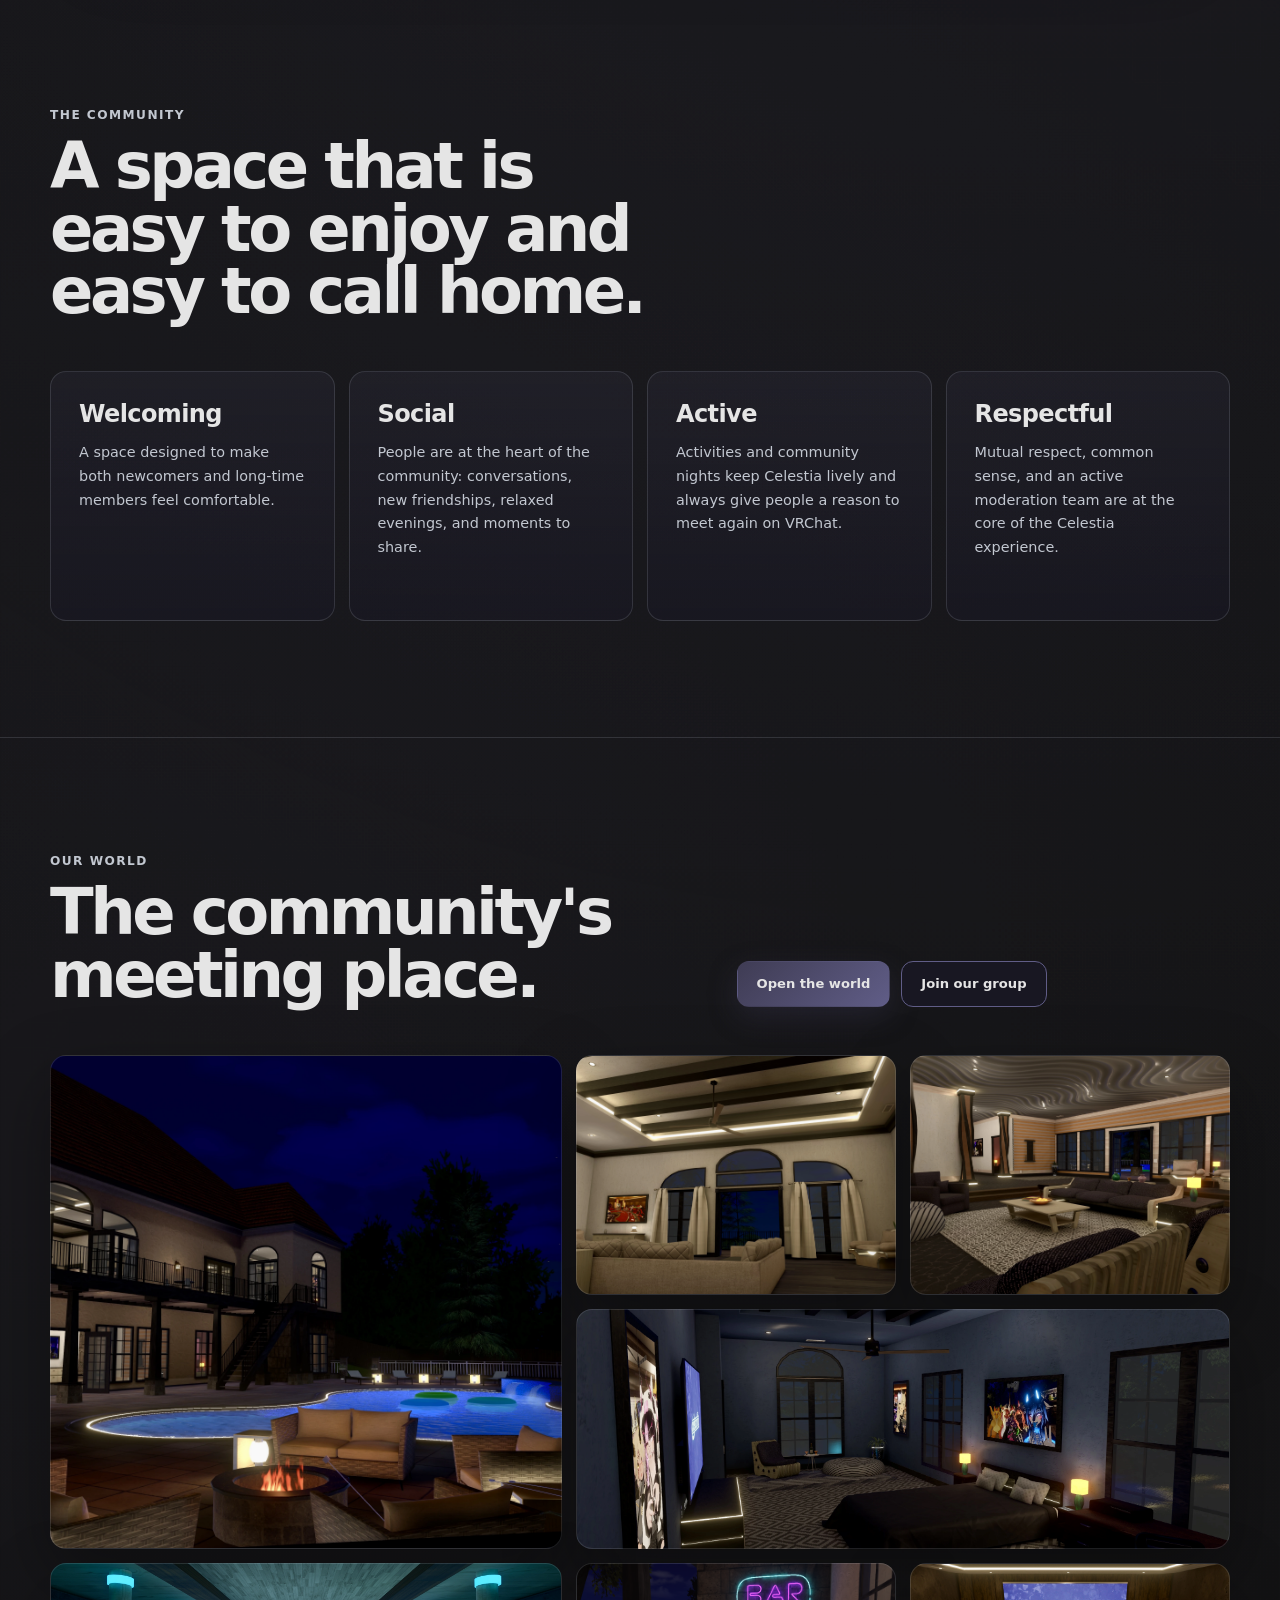
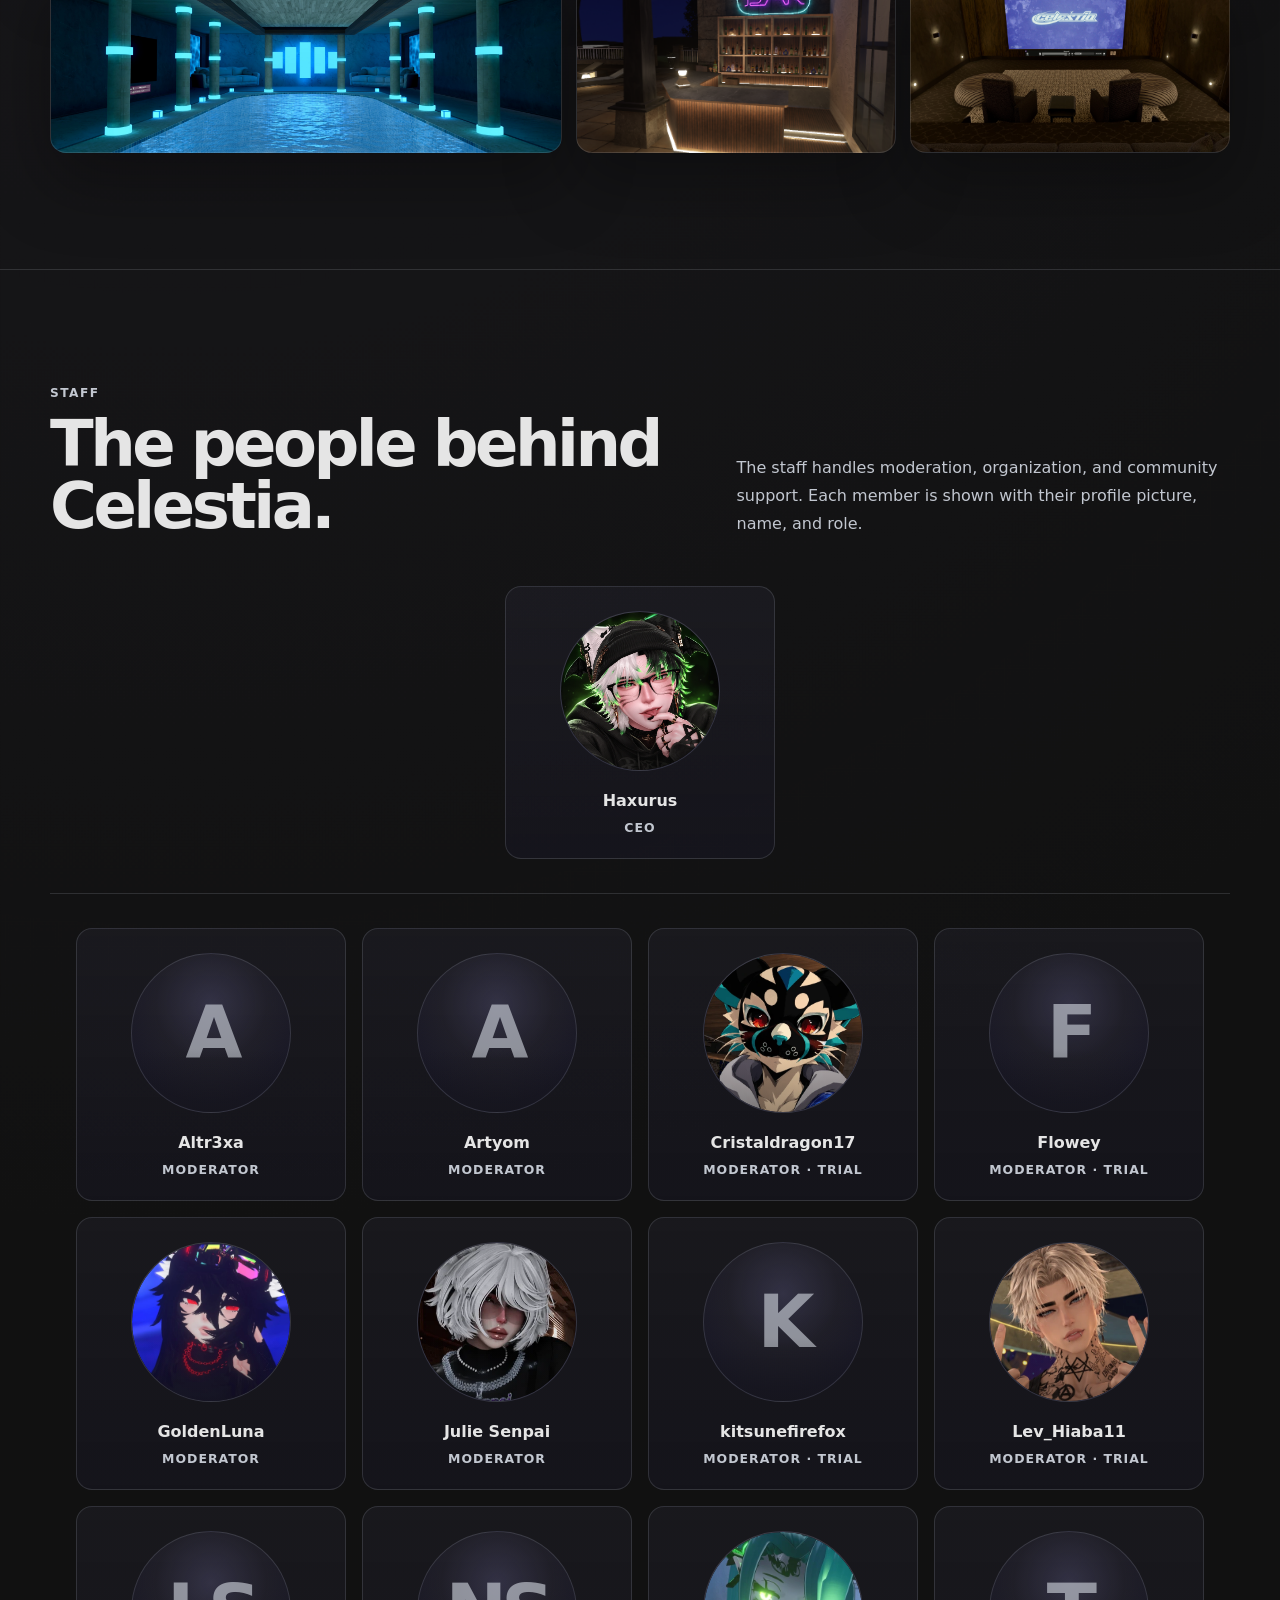
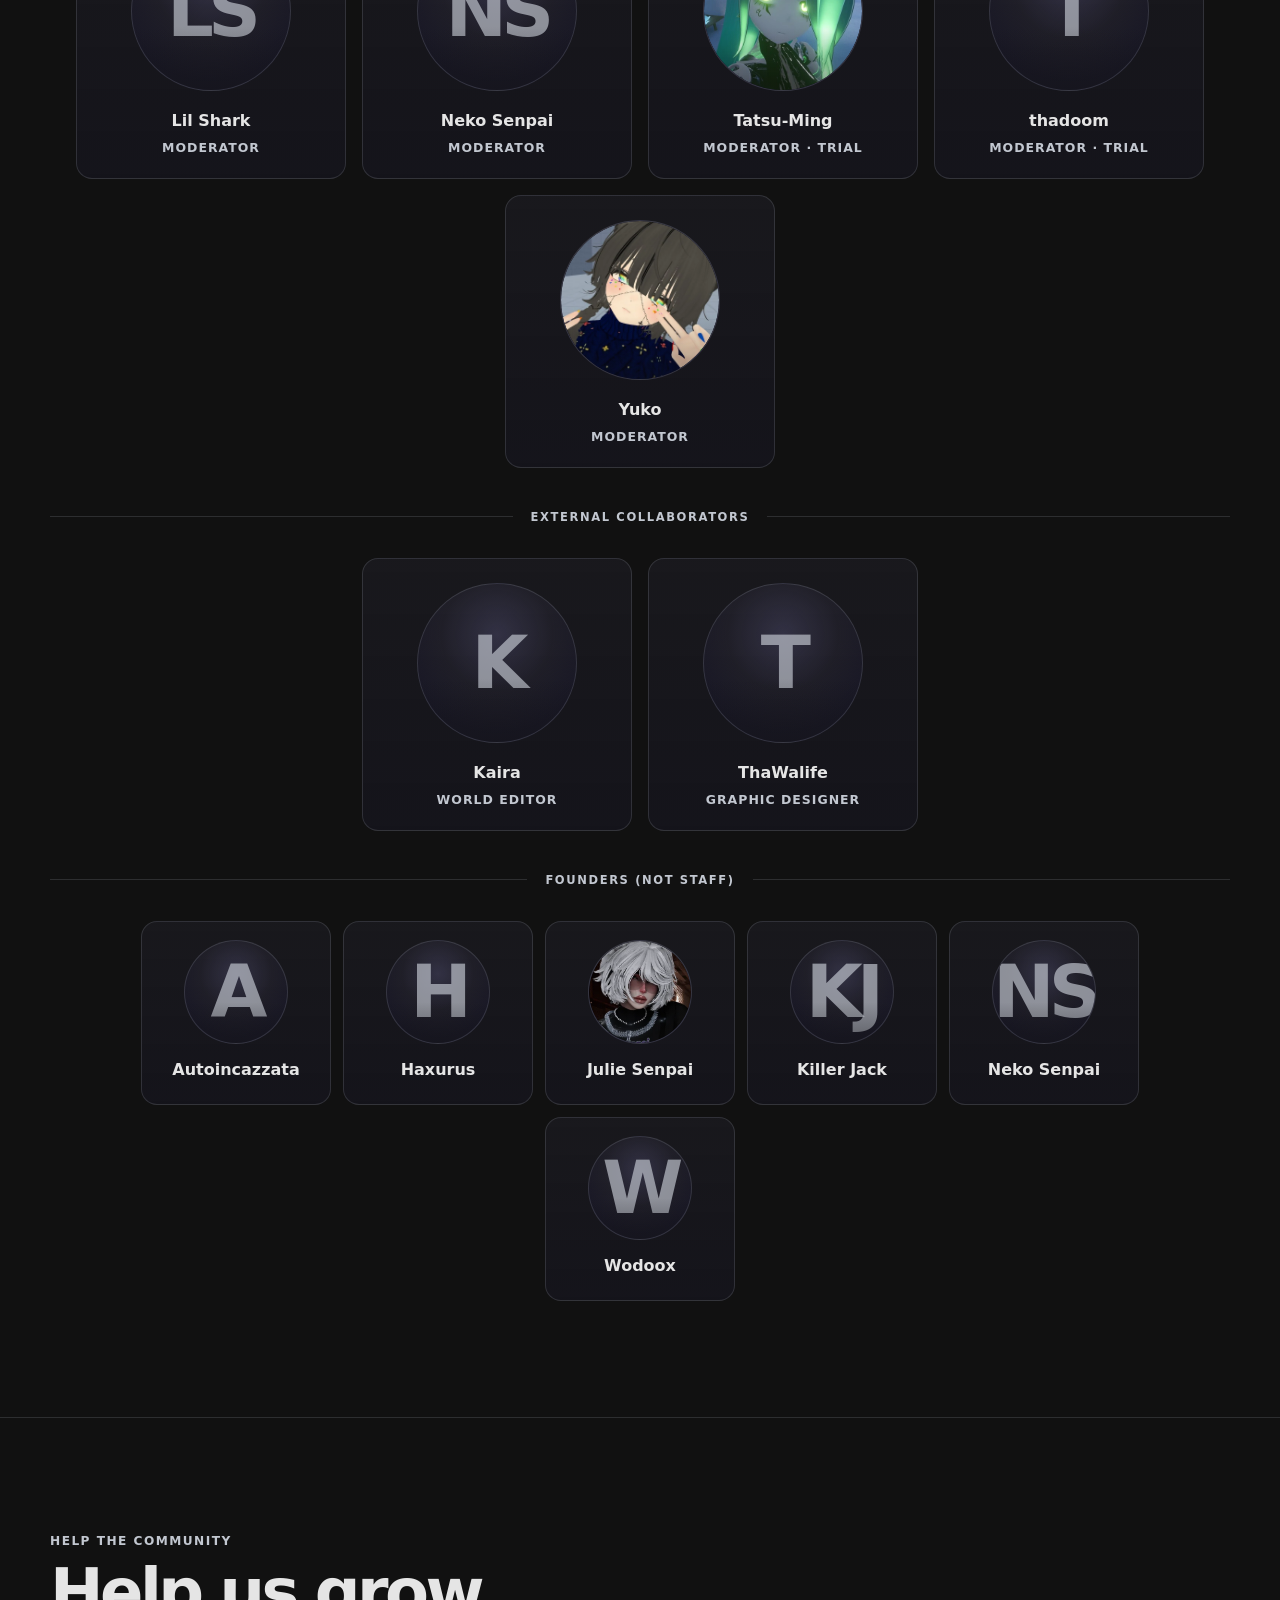
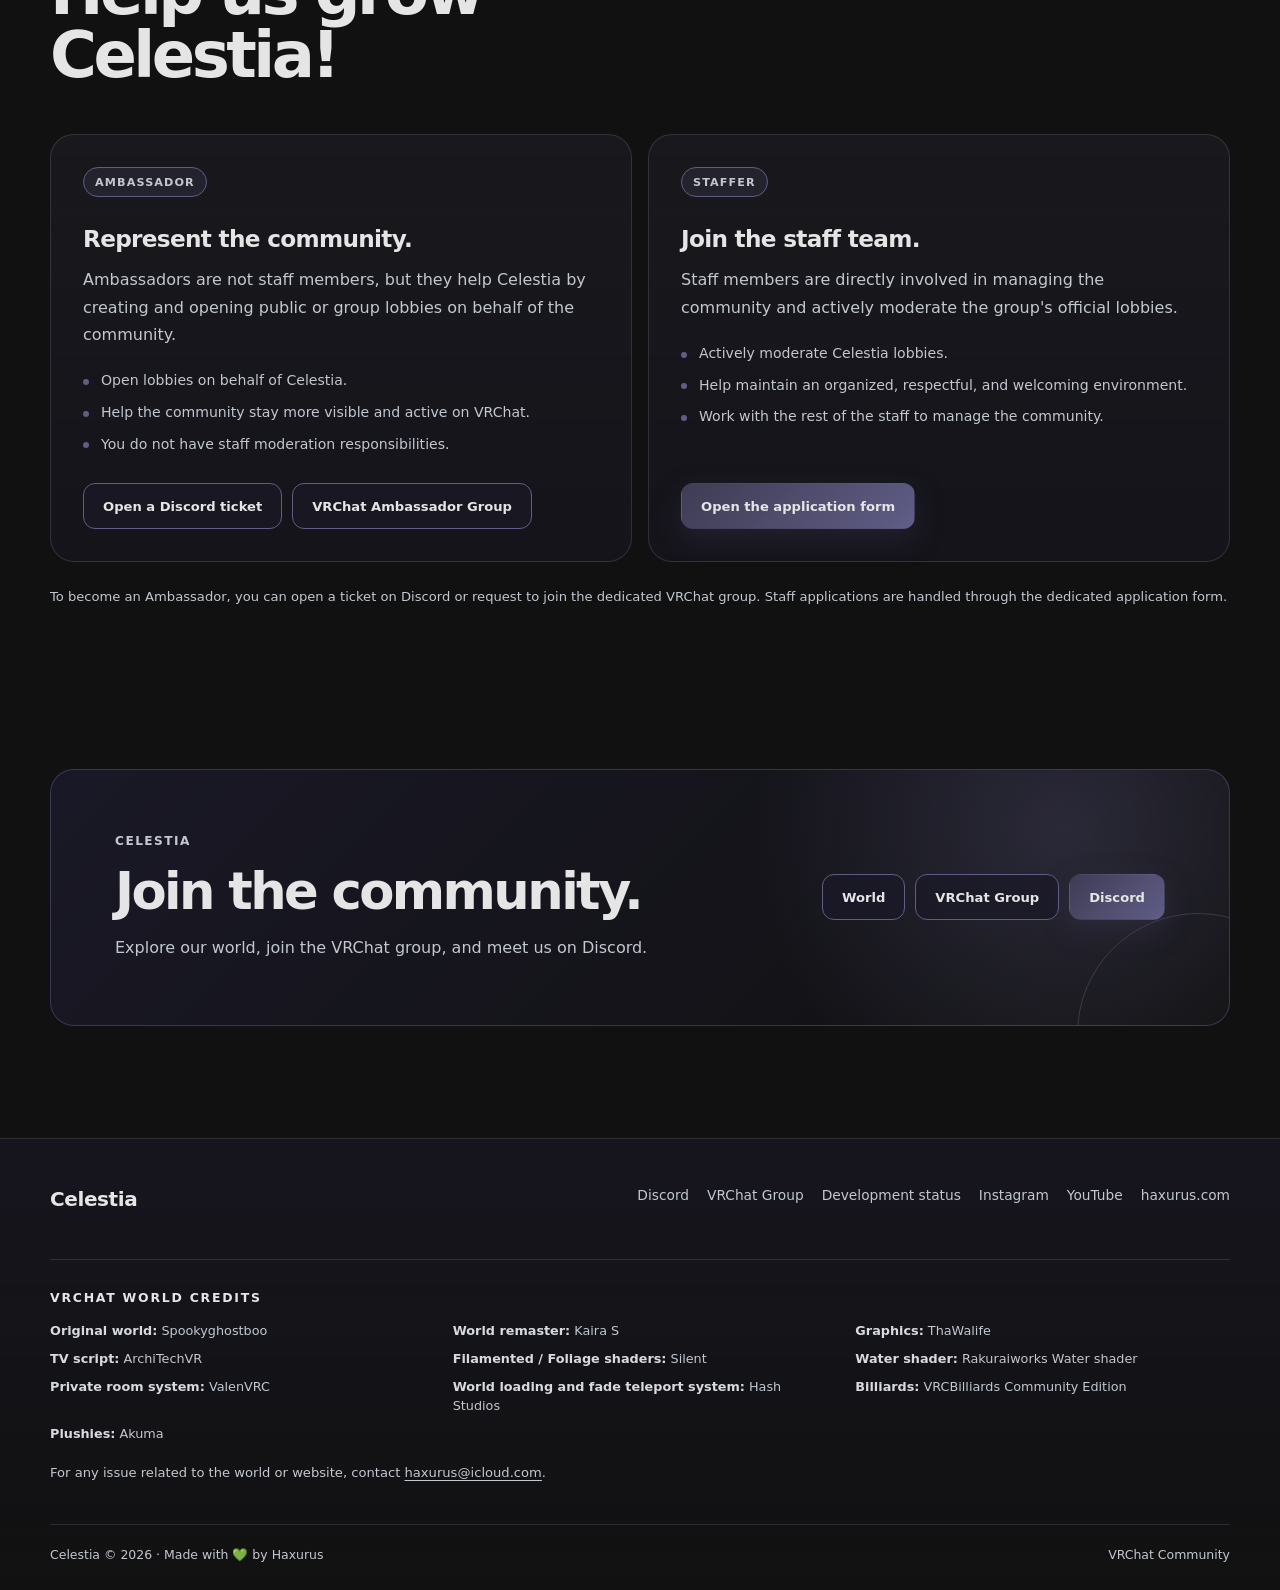
==== commit 62a712a7: "Use shared CSS and JavaScript in English page" ====
--- a/en/index.html
+++ b/en/index.html
@@ -29,120 +29,7 @@
   <meta name="twitter:image" content="https://www.celestiaita.it/img/copertina.webp" />
 
   <link rel="stylesheet" href="../style.css?v=20260906-2" />
-  <style>
-    :root{
-      --bg:#111111;
-      --bg-soft:#191826;
-      --surface:rgba(25,24,38,.86);
-      --surface-strong:#191826;
-      --text:#e5e5e5;
-      --muted:#c2c7d0;
-      --line:rgba(194,199,208,.16);
-      --accent:#3f3c54;
-      --accent-2:#605d87;
-      --accent-soft:rgba(96,93,135,.16);
-      --shadow:0 28px 70px rgba(0,0,0,.34);
-    }
-    html{background:#000}
-    body{background:radial-gradient(circle at 78% 10%,rgba(96,93,135,.14),transparent 28%),radial-gradient(circle at 14% 34%,rgba(63,60,84,.16),transparent 32%),var(--bg)}
-    body.intro-active{overflow:hidden}
-    .site-intro{position:fixed;inset:0;z-index:9999;display:grid;place-items:center;background:#000;opacity:1;visibility:visible;transition:opacity .9s ease,visibility 0s linear .9s}
-    .site-intro::before{width:min(62vw,520px);height:min(38vh,320px);background:url('/img/logo_white.webp') center/contain no-repeat;content:""}
-    .site-intro.is-leaving{opacity:0;visibility:hidden;pointer-events:none}
-    .site-header{background:rgba(17,17,17,.90)}
-    .brand{padding:7px 0}
-    .brand img{display:block;width:auto;height:52px;max-width:210px;object-fit:contain}
-    .nav-cta,.button-primary{color:#e5e5e5;background:linear-gradient(135deg,#3f3c54,#605d87);box-shadow:0 10px 28px rgba(63,60,84,.34)}
-    .nav-cta:hover,.button-primary:hover{box-shadow:0 15px 34px rgba(96,93,135,.38)}
-    .button-secondary{color:#e5e5e5;border-color:#605d87;background:rgba(25,24,38,.72)}
-    .button-secondary:hover{border-color:#c2c7d0;background:rgba(96,93,135,.18)}
-    .menu-toggle{background:rgba(25,24,38,.72)}
-    .language-switcher{display:flex;align-items:center;gap:4px;padding:4px;border:1px solid var(--line);border-radius:999px;background:rgba(25,24,38,.72)}
-    .language-switcher a{display:grid;place-items:center;min-width:38px;height:32px;padding:0 10px;border-radius:999px;color:var(--muted);font-size:.72rem;font-weight:800;letter-spacing:.08em;text-decoration:none;transition:color .2s ease,background .2s ease}
-    .language-switcher a:hover{color:var(--text);background:rgba(96,93,135,.18)}
-    .language-switcher a.is-active{color:var(--text);background:linear-gradient(135deg,#3f3c54,#605d87)}
-    .mobile-language-switcher{display:flex;align-items:center;justify-content:center;gap:8px;padding:14px 0 4px}
-    .mobile-language-switcher a{min-width:74px;padding:9px 14px;border:1px solid var(--line);border-radius:999px;color:var(--muted);font-size:.78rem;font-weight:800;text-align:center;text-decoration:none}
-    .mobile-language-switcher a.is-active{color:var(--text);border-color:#605d87;background:rgba(96,93,135,.22)}
-    .hero::before{background:linear-gradient(90deg,rgba(17,17,17,.98) 0%,rgba(25,24,38,.90) 38%,rgba(25,24,38,.20) 72%,rgba(17,17,17,.24) 100%),linear-gradient(0deg,rgba(17,17,17,.78),rgba(17,17,17,.04) 50%),url("/img/hero.webp") 66% center/cover no-repeat,radial-gradient(circle at 75% 30%,#3f3c54,#191826 42%,#111111 76%)}
-    .eyebrow,.section-kicker{color:#c2c7d0}
-    h1 span{background:linear-gradient(105deg,#e5e5e5 0 8%,#c2c7d0 48%,#605d87 100%);-webkit-background-clip:text;background-clip:text}
-    .hero-lead,.hero-note{color:#c2c7d0}
-    .hero-note::before{background:#605d87;box-shadow:0 0 14px rgba(96,93,135,.65)}
-    .feature-card,.staff-card,.recruit-card{background:linear-gradient(180deg,rgba(96,93,135,.10),rgba(25,24,38,.48))}
-    .feature-card:hover,.staff-card:hover,.recruit-card:hover{border-color:rgba(96,93,135,.72)}
-    .feature-card:hover,.recruit-card:hover{background:linear-gradient(180deg,rgba(96,93,135,.18),rgba(25,24,38,.58))}
-    .feature-card h3{font-size:1.5rem;letter-spacing:-.025em}
-    .guest-grid{display:grid;grid-template-columns:repeat(2,minmax(0,1fr));gap:16px}
-    .guest-card{display:grid;grid-template-columns:112px minmax(0,1fr);gap:24px;align-items:center;padding:26px;border:1px solid var(--line);border-radius:var(--radius);background:linear-gradient(180deg,rgba(96,93,135,.10),rgba(25,24,38,.48));transition:transform .25s var(--ease),border-color .25s ease,background .25s ease}
-    .guest-card:hover{transform:translateY(-3px);border-color:rgba(96,93,135,.72);background:linear-gradient(180deg,rgba(96,93,135,.18),rgba(25,24,38,.58))}
-    .guest-logo{display:grid;place-items:center;width:112px;height:112px;overflow:hidden;border:1px solid var(--line);border-radius:24px;background:radial-gradient(circle at 50% 35%,rgba(96,93,135,.30),rgba(25,24,38,.88) 70%)}
-    .guest-logo img{width:100%;height:100%;object-fit:cover}
-    .guest-logo__fallback{display:none;color:#c2c7d0;font-size:1.7rem;font-weight:800;letter-spacing:.04em}
-    .guest-logo.is-placeholder .guest-logo__fallback{display:block}
-    .guest-card__content h3{margin-bottom:10px;font-size:1.45rem;letter-spacing:-.03em}
-    .guest-card__content p{margin:0 0 20px;color:var(--muted);line-height:1.7}
-    .guest-card__actions{display:flex;flex-wrap:wrap;gap:10px}
-    .guest-card--join{display:flex;min-height:190px;flex-direction:column;align-items:center;justify-content:center;gap:14px;border-style:dashed;color:var(--text);text-align:center;text-decoration:none;background:linear-gradient(180deg,rgba(96,93,135,.06),rgba(25,24,38,.34))}
-    .guest-card--join:hover{color:var(--text);background:linear-gradient(180deg,rgba(96,93,135,.16),rgba(25,24,38,.52))}
-    .guest-card--join__icon{display:grid;place-items:center;width:58px;height:58px;border:1px solid rgba(194,199,208,.22);border-radius:50%;color:#c2c7d0;background:rgba(96,93,135,.12);font-size:2.25rem;font-weight:300;line-height:1}
-    .guest-card--join__text{font-size:1.08rem;font-weight:750;letter-spacing:-.02em}
-    .guest-empty{grid-column:1/-1;padding:30px;border:1px dashed rgba(194,199,208,.20);border-radius:var(--radius);color:var(--muted);text-align:center;background:rgba(25,24,38,.28)}
-    .guest-callout{display:flex;align-items:center;justify-content:space-between;gap:24px;margin:0 0 28px;padding:22px 24px;border:1px solid rgba(96,93,135,.42);border-radius:var(--radius);background:linear-gradient(135deg,rgba(96,93,135,.16),rgba(25,24,38,.46))}
-    .guest-callout__text{max-width:820px}
-    .guest-callout__text strong{display:block;margin-bottom:7px;font-size:1.05rem;color:var(--text)}
-    .guest-callout__text p{margin:0;color:var(--muted);line-height:1.65}
-    @media(max-width:900px){.guest-grid{grid-template-columns:1fr}.guest-callout{align-items:flex-start;flex-direction:column}.guest-callout .button{width:100%}}
-    @media(max-width:620px){.guest-card{grid-template-columns:1fr;padding:22px;text-align:center}.guest-logo{width:96px;height:96px;margin:0 auto}.guest-card__actions{justify-content:center}.guest-card__actions .button{width:100%}}
-    .world-shot::after{background:none!important}
-    .world-shot--main{background-image:url("/img/vrchat-world.webp")}
-    .world-shot--two{background-image:url("/img/world-2.webp")}
-    .world-shot--three{background-image:url("/img/world-3.webp")}
-    .world-shot--four{background-image:url("/img/world-4.webp")}
-    .world-shot--five{background-image:url("/img/world-5.webp")}
-    .world-shot--six{background-image:url("/img/world-6.webp")}
-    .world-shot--seven{background-image:url("/img/world-7.webp")}
-    .staff-card__media{background:radial-gradient(circle at 50% 32%,rgba(96,93,135,.38),rgba(63,60,84,.22) 42%,#191826 75%)}
-    .staff-card__media::after{background:linear-gradient(180deg,transparent 60%,rgba(17,17,17,.38))}
-    .staff-card__initials{color:rgba(194,199,208,.68)}
-    .staff-card__role{color:#c2c7d0}
-    .join-card{border-color:rgba(96,93,135,.46);background:radial-gradient(circle at 86% 24%,rgba(96,93,135,.30),transparent 30%),linear-gradient(135deg,#191826,#111111)}
-    .join-card::after{border-color:rgba(194,199,208,.18)}
-    .footer-inner{display:block;color:#c2c7d0}
-    .site-footer{padding:0;border-top:1px solid var(--line);background:linear-gradient(180deg,rgba(25,24,38,.62),rgba(17,17,17,.98))}
-    .footer-shell{display:grid;grid-template-columns:minmax(0,1fr) auto;gap:38px;padding:48px 0 28px}
-    .footer-brand{max-width:620px}
-    .footer-brand__title{display:block;margin-bottom:10px;color:var(--text);font-size:1.25rem;font-weight:800;letter-spacing:-.02em}
-    .footer-brand p{margin:0;color:var(--muted);font-size:.92rem;line-height:1.7}
-    .footer-links{display:flex;flex-wrap:nowrap;align-content:flex-start;justify-content:flex-end;gap:10px 18px;white-space:nowrap}
-    .footer-links a{color:var(--muted);font-size:.86rem;text-decoration:none}
-    .footer-links a:hover{color:var(--text)}
-    .footer-credits{grid-column:1/-1;padding-top:30px;border-top:1px solid var(--line)}
-    .footer-credits h3{margin:0 0 16px;color:var(--text);font-size:.78rem;font-weight:800;letter-spacing:.14em;text-transform:uppercase}
-    .footer-credit-grid{display:grid;grid-template-columns:repeat(3,minmax(0,1fr));gap:8px 28px;margin:0;padding:0;list-style:none}
-    .footer-credit-grid li{color:var(--muted);font-size:.8rem;line-height:1.55}
-    .footer-credit-grid strong{color:#d7dae0;font-weight:700}
-    .footer-contact{grid-column:1/-1;margin-top:18px;color:var(--muted);font-size:.82rem;line-height:1.6}
-    .footer-contact a{color:#c2c7d0;text-decoration:underline;text-underline-offset:3px}
-    .footer-bottom{display:flex;align-items:center;justify-content:space-between;gap:20px;padding:22px 0 28px;border-top:1px solid var(--line);color:var(--muted);font-size:.78rem}\n    .footer-bottom a{color:inherit;text-decoration:none;transition:color .2s ease}\n    .footer-bottom a:hover{color:var(--text)}
-    @media(max-width:760px){.footer-shell{grid-template-columns:1fr;gap:28px;padding-top:38px}.footer-links{justify-content:flex-start;flex-wrap:wrap;white-space:normal}.footer-credits{grid-column:1}.footer-credit-grid{grid-template-columns:1fr}.footer-contact{grid-column:1}.footer-bottom{align-items:flex-start;flex-direction:column;gap:8px}}
-    .mobile-menu{display:none}
-    .recruit-intro{max-width:760px;margin:0 0 38px;color:var(--muted);font-size:1rem;line-height:1.75}
-    .recruit-grid{display:grid;grid-template-columns:repeat(2,minmax(0,1fr));gap:16px}
-    .recruit-card{display:flex;flex-direction:column;min-height:330px;padding:32px;border:1px solid var(--line);border-radius:var(--radius);transition:transform .25s var(--ease),border-color .25s ease,background .25s ease}
-    .recruit-label{display:inline-flex;align-items:center;width:max-content;min-height:30px;margin-bottom:28px;padding:0 11px;border:1px solid #605d87;border-radius:999px;color:#c2c7d0;background:rgba(96,93,135,.16);font-size:.7rem;font-weight:800;letter-spacing:.1em;text-transform:uppercase}
-    .recruit-card h3{margin-bottom:14px;font-size:1.45rem;letter-spacing:-.03em}
-    .recruit-card p{margin-bottom:22px;color:var(--muted);line-height:1.7}
-    .recruit-points{display:grid;gap:10px;margin:0 0 28px;padding:0;list-style:none;color:#c2c7d0;font-size:.88rem;line-height:1.55}
-    .recruit-points li{position:relative;padding-left:18px}
-    .recruit-points li::before{position:absolute;left:0;top:.62em;width:6px;height:6px;border-radius:50%;background:#605d87;content:""}
-    .recruit-card>.button{align-self:flex-start;margin-top:auto}
-    .recruit-actions{display:flex;flex-wrap:wrap;gap:10px;margin-top:auto}
-    .recruit-note{margin-top:24px;color:#c2c7d0;font-size:.82rem;line-height:1.6}
-    @media(max-width:980px){.mobile-menu{display:grid;background:rgba(17,17,17,.98)}.brand img{height:46px;max-width:175px}}
-    @media(max-width:760px){.recruit-grid{grid-template-columns:1fr}.recruit-card{min-height:auto;padding:26px}.recruit-card>.button,.recruit-actions .button{width:100%}.recruit-actions{flex-direction:column}.site-intro::before{width:min(76vw,420px);height:min(34vh,260px)}}
-  </style>
-  <script defer src="script.js?v=20260923-2"></script>
+  <script defer src="/script.js?v=20261002-1"></script>
 </head>
 <body class="intro-active">
   <div class="site-intro" id="site-intro" aria-hidden="true"></div>
@@ -358,45 +245,5 @@
       </div>
     </div>
   </footer>
-
-  <script>
-    (() => {
-      const intro = document.getElementById('site-intro');
-      if (!intro) {
-        document.body.classList.remove('intro-active');
-        return;
-      }
-
-      window.setTimeout(() => {
-        intro.classList.add('is-leaving');
-        document.body.classList.remove('intro-active');
-        window.setTimeout(() => intro.remove(), 950);
-      }, 2000);
-    })();
-
-    document.addEventListener('DOMContentLoaded', () => {
-      const trailerDescription = document.querySelector('.trailer-head p');
-      if (trailerDescription) trailerDescription.remove();
-
-      const staffGrid = document.getElementById('staff-grid');
-      if (!staffGrid) return;
-
-      const level4 = staffGrid.querySelector('.staff-level[data-level="4"]');
-      const level5 = staffGrid.querySelector('.staff-level[data-level="5"]');
-      const dividers = [...staffGrid.querySelectorAll('.staff-divider')];
-
-      if (level4 && level5 && dividers.length >= 2) {
-        const collaboratorsDivider = dividers[0];
-        const foundersDivider = dividers[1];
-        const collaboratorsLabel = collaboratorsDivider.querySelector('span');
-        const foundersLabel = foundersDivider.querySelector('span');
-
-        if (collaboratorsLabel) collaboratorsLabel.textContent = 'External collaborators';
-        if (foundersLabel) foundersLabel.textContent = 'Founders (not staff)';
-
-        staffGrid.append(collaboratorsDivider, level5, foundersDivider, level4);
-      }
-    });
-  </script>
 </body>
 </html>
--- a/style.css
+++ b/style.css
@@ -16,3 +16,149 @@
   --ease: cubic-bezier(.2, .75, .2, 1);
 }
 *{box-sizing:border-box}html{scroll-behavior:smooth;scroll-padding-top:90px}body{margin:0;min-width:320px;color:var(--text);background:radial-gradient(circle at 78% 10%,rgba(123,71,255,.13),transparent 28%),radial-gradient(circle at 14% 34%,rgba(185,101,255,.08),transparent 32%),var(--bg);font-family:Inter,ui-sans-serif,system-ui,-apple-system,BlinkMacSystemFont,"Segoe UI",sans-serif;-webkit-font-smoothing:antialiased;overflow-x:hidden}body.menu-open{overflow:hidden}a{color:inherit;text-decoration:none}button,a{-webkit-tap-highlight-color:transparent}img{max-width:100%}.container{width:min(calc(100% - 40px),var(--max-width));margin:0 auto}.site-header{position:sticky;top:0;z-index:50;border-bottom:1px solid var(--line);background:rgba(6,8,21,.86);-webkit-backdrop-filter:blur(18px) saturate(150%);backdrop-filter:blur(18px) saturate(150%)}.nav{min-height:74px;display:flex;align-items:center;justify-content:space-between;gap:28px}.brand{display:inline-flex;align-items:center;gap:12px;flex:0 0 auto;font-size:.95rem;font-weight:800;letter-spacing:.08em;text-transform:uppercase}.brand-logo{position:relative;width:34px;height:34px;flex:0 0 34px;border:1px solid rgba(207,150,255,.46);border-radius:50%;background:url("/img/logo.webp") center/contain no-repeat,radial-gradient(circle at 58% 38%,#d995ff 0 7%,transparent 8%),linear-gradient(135deg,rgba(185,101,255,.25),rgba(125,100,255,.04));box-shadow:inset 0 0 16px rgba(185,101,255,.15)}.brand-logo::after{content:"";position:absolute;width:7px;height:7px;top:5px;right:3px;border-radius:50%;background:#e9c7ff;box-shadow:0 0 12px rgba(233,199,255,.85)}.nav-links{display:flex;align-items:center;justify-content:center;gap:28px;margin-left:auto}.nav-links a{position:relative;padding:10px 0;color:var(--muted);font-size:.82rem;font-weight:700;transition:color .2s ease}.nav-links a::after{content:"";position:absolute;left:0;bottom:4px;width:100%;height:1px;background:var(--accent);transform:scaleX(0);transform-origin:left;transition:transform .25s var(--ease)}.nav-links a:hover,.nav-links a:focus-visible,.nav-links a.is-active{color:var(--text)}.nav-links a:hover::after,.nav-links a:focus-visible::after,.nav-links a.is-active::after{transform:scaleX(1)}.nav-cta,.button{display:inline-flex;align-items:center;justify-content:center;gap:9px;min-height:46px;border:1px solid transparent;border-radius:12px;padding:0 19px;font:inherit;font-size:.82rem;font-weight:800;cursor:pointer;transition:transform .2s var(--ease),background .2s ease,border-color .2s ease,box-shadow .2s ease}.nav-cta,.button-primary{color:#fff;background:linear-gradient(135deg,var(--accent),var(--accent-2));box-shadow:0 10px 28px rgba(143,84,255,.22)}.nav-cta:hover,.button-primary:hover{transform:translateY(-2px);box-shadow:0 15px 34px rgba(143,84,255,.3)}.button-secondary{color:var(--text);border-color:rgba(194,149,255,.42);background:rgba(12,14,31,.56)}.button-secondary:hover{transform:translateY(-2px);border-color:rgba(210,171,255,.76);background:rgba(185,101,255,.08)}.menu-toggle{display:none;width:46px;height:46px;border:1px solid var(--line);border-radius:12px;color:var(--text);background:rgba(255,255,255,.03);cursor:pointer}.menu-toggle span,.menu-toggle::before,.menu-toggle::after{display:block;width:19px;height:1.5px;margin:4px auto;border-radius:2px;background:currentColor;content:"";transition:transform .2s ease,opacity .2s ease}body.menu-open .menu-toggle span{opacity:0}body.menu-open .menu-toggle::before{transform:translateY(5.5px) rotate(45deg)}body.menu-open .menu-toggle::after{transform:translateY(-5.5px) rotate(-45deg)}.hero{position:relative;min-height:650px;overflow:hidden;border-bottom:1px solid var(--line);isolation:isolate}.hero::before{content:"";position:absolute;inset:0;z-index:-2;background:linear-gradient(90deg,rgba(5,7,19,.98) 0%,rgba(5,7,19,.85) 38%,rgba(5,7,19,.28) 72%,rgba(5,7,19,.45) 100%),linear-gradient(0deg,rgba(6,8,21,.72),rgba(6,8,21,.03) 50%),url("/img/hero.webp") 66% center/cover no-repeat,radial-gradient(circle at 75% 30%,#3a2865,#11142d 38%,#060815 72%)}.hero::after{content:"";position:absolute;inset:auto 0 0;height:130px;z-index:-1;background:linear-gradient(180deg,transparent,var(--bg));pointer-events:none}.hero-inner{min-height:650px;display:flex;align-items:center;padding:92px 0 116px}.hero-copy{width:min(100%,590px)}.eyebrow{display:inline-flex;align-items:center;gap:9px;margin-bottom:22px;color:#d695ff;font-size:.78rem;font-weight:800;letter-spacing:.12em;text-transform:uppercase}.eyebrow::before{width:24px;height:1px;background:currentColor;content:""}h1,h2,h3,p{margin-top:0}h1{margin-bottom:25px;font-size:clamp(3.6rem,8vw,6.8rem);line-height:.9;letter-spacing:-.07em}h1 span{display:block;color:transparent;background:linear-gradient(105deg,#f9f5ff 0 6%,#d9a3ff 45%,#8d72ff 100%);-webkit-background-clip:text;background-clip:text}.hero-lead{max-width:500px;margin-bottom:32px;color:#cbc8d6;font-size:clamp(1rem,1.6vw,1.13rem);line-height:1.75}.hero-actions{display:flex;flex-wrap:wrap;gap:12px}.hero-note{display:flex;align-items:center;gap:8px;margin-top:23px;color:#8f8ca3;font-size:.78rem}.hero-note::before{width:7px;height:7px;border-radius:50%;background:#7ee7b8;box-shadow:0 0 14px rgba(126,231,184,.64);content:""}.section{padding:116px 0}.section+.section{border-top:1px solid var(--line)}.section-head{display:grid;grid-template-columns:minmax(0,.9fr) minmax(280px,.7fr);gap:52px;align-items:end;margin-bottom:48px}.section-kicker{display:block;margin-bottom:13px;color:#ca83ff;font-size:.76rem;font-weight:800;letter-spacing:.12em;text-transform:uppercase}.section h2{margin-bottom:0;font-size:clamp(2.2rem,5vw,4.4rem);line-height:.98;letter-spacing:-.055em}.section-head p{margin-bottom:0;color:var(--muted);line-height:1.75}.feature-grid{display:grid;grid-template-columns:repeat(4,minmax(0,1fr));gap:14px}.feature-card{min-height:250px;padding:28px;border:1px solid var(--line);border-radius:var(--radius-sm);background:linear-gradient(180deg,rgba(255,255,255,.035),rgba(255,255,255,.012));transition:transform .25s var(--ease),border-color .25s ease,background .25s ease}.feature-card:hover{transform:translateY(-5px);border-color:rgba(199,136,255,.27);background:linear-gradient(180deg,rgba(185,101,255,.075),rgba(255,255,255,.016))}.feature-number{display:block;margin-bottom:52px;color:#875da9;font-size:.75rem;font-weight:800;letter-spacing:.1em}.feature-card h3{margin-bottom:13px;font-size:1.05rem}.feature-card p{margin-bottom:0;color:var(--muted);font-size:.9rem;line-height:1.65}.world-actions{display:flex;flex-wrap:wrap;gap:11px}.world-actions--head{margin-top:24px}.world-gallery{display:grid;grid-template-columns:1.6fr 1fr 1fr;grid-template-rows:repeat(2,minmax(190px,240px));gap:14px}.world-shot{min-height:190px;border:1px solid var(--line);border-radius:var(--radius-sm);background-position:center;background-size:cover;background-repeat:no-repeat;box-shadow:var(--shadow);overflow:hidden;position:relative}.world-shot::after{content:"";position:absolute;inset:0;background:linear-gradient(180deg,rgba(6,8,21,.04),rgba(6,8,21,.32));pointer-events:none}.world-shot--main{grid-row:1 / span 2;background-image:linear-gradient(180deg,rgba(6,8,21,.04),rgba(6,8,21,.18)),url("/img/vrchat-world.webp"),linear-gradient(135deg,#17132f,#0b0e20 70%)}.world-shot--two{background-image:linear-gradient(180deg,rgba(6,8,21,.04),rgba(6,8,21,.18)),url("/img/world-2.webp"),linear-gradient(135deg,#17132f,#0b0e20 70%)}.world-shot--three{background-image:linear-gradient(180deg,rgba(6,8,21,.04),rgba(6,8,21,.18)),url("/img/world-3.webp"),linear-gradient(135deg,#17132f,#0b0e20 70%)}.world-shot--four{grid-column:2 / span 2;background-image:linear-gradient(180deg,rgba(6,8,21,.04),rgba(6,8,21,.18)),url("/img/world-4.webp"),linear-gradient(135deg,#17132f,#0b0e20 70%)}.staff-grid{display:grid;grid-template-columns:repeat(4,minmax(0,1fr));gap:16px}.staff-card{overflow:hidden;border:1px solid var(--line);border-radius:var(--radius-sm);background:linear-gradient(180deg,rgba(255,255,255,.035),rgba(255,255,255,.014));transition:transform .25s var(--ease),border-color .25s ease}.staff-card:hover{transform:translateY(-5px);border-color:rgba(199,136,255,.3)}.staff-card__media{position:relative;aspect-ratio:1/1;overflow:hidden;background:radial-gradient(circle at 50% 32%,rgba(185,101,255,.22),rgba(125,100,255,.07) 42%,#0a0d1d 75%)}.staff-card__media img{position:relative;z-index:2;width:100%;height:100%;object-fit:cover;display:block}.staff-card__media::after{content:"";position:absolute;inset:0;z-index:3;background:linear-gradient(180deg,transparent 60%,rgba(6,8,21,.34));pointer-events:none}.staff-card__initials{position:absolute;inset:0;display:grid;place-items:center;color:rgba(225,194,255,.55);font-size:clamp(2.6rem,6vw,4.6rem);font-weight:800;letter-spacing:-.08em}.staff-card__media:not(.is-placeholder) .staff-card__initials{z-index:1}.staff-card__media.is-placeholder .staff-card__initials{z-index:2}.staff-card__info{padding:20px 21px 22px}.staff-card__info h3{margin-bottom:7px;font-size:1rem}.staff-card__role{color:#ca83ff;font-size:.78rem;font-weight:800;letter-spacing:.08em;text-transform:uppercase}.join{padding-top:32px;padding-bottom:112px}.join-card{position:relative;overflow:hidden;display:grid;grid-template-columns:minmax(0,1fr) auto;gap:36px;align-items:center;padding:clamp(34px,6vw,64px);border:1px solid rgba(198,130,255,.2);border-radius:var(--radius);background:radial-gradient(circle at 86% 24%,rgba(139,98,255,.22),transparent 30%),linear-gradient(135deg,#11142c,#0b0e1e)}.join-card::after{position:absolute;width:240px;height:240px;right:-90px;bottom:-130px;border:1px solid rgba(221,175,255,.15);border-radius:50%;content:""}.join-card h2{margin-bottom:14px;font-size:clamp(2rem,4vw,3.6rem);letter-spacing:-.05em}.join-card p{max-width:650px;margin-bottom:0;color:var(--muted);line-height:1.65}.join-actions{position:relative;z-index:1;display:flex;flex-wrap:wrap;justify-content:flex-end;gap:10px}.site-footer{border-top:1px solid var(--line)}.footer-inner{min-height:86px;display:flex;align-items:center;justify-content:space-between;gap:24px;color:#7f7c91;font-size:.78rem}.footer-links{display:flex;gap:20px}.footer-links a:hover{color:var(--text)}.reveal{opacity:0;transform:translateY(24px);transition:opacity .65s var(--ease),transform .65s var(--ease)}.reveal.is-visible{opacity:1;transform:none}@media(max-width:980px){.nav-links,.nav>.nav-cta{display:none}.menu-toggle{display:block}.mobile-menu{position:fixed;inset:75px 0 auto;display:grid;gap:5px;padding:18px 20px 24px;border-bottom:1px solid var(--line);background:rgba(6,8,21,.98);transform:translateY(-130%);opacity:0;pointer-events:none;transition:transform .3s var(--ease),opacity .2s ease}body.menu-open .mobile-menu{transform:none;opacity:1;pointer-events:auto}.mobile-menu a{display:flex;align-items:center;min-height:48px;padding:0 12px;border-radius:10px;color:var(--muted);font-weight:700}.mobile-menu a:hover,.mobile-menu a:focus-visible{color:var(--text);background:rgba(255,255,255,.04)}.mobile-menu .nav-cta{justify-content:center;margin-top:8px;color:#fff}.section-head{grid-template-columns:1fr;gap:18px}.feature-grid,.staff-grid{grid-template-columns:repeat(2,minmax(0,1fr))}.world-gallery{grid-template-columns:1fr 1fr;grid-template-rows:minmax(260px,360px) repeat(2,minmax(180px,220px))}.world-shot--main{grid-column:1 / -1;grid-row:auto}.world-shot--four{grid-column:1 / -1}.join-card{grid-template-columns:1fr}.join-actions{justify-content:flex-start}}@media(max-width:620px){.container{width:min(calc(100% - 28px),var(--max-width))}.nav{min-height:68px}.mobile-menu{inset:69px 0 auto}.hero,.hero-inner{min-height:620px}.hero-inner{padding:82px 0 96px}.hero::before{background:linear-gradient(90deg,rgba(5,7,19,.97),rgba(5,7,19,.78) 58%,rgba(5,7,19,.48)),linear-gradient(0deg,rgba(6,8,21,.82),rgba(6,8,21,.08) 56%),url("/img/hero.webp") 65% center/cover no-repeat,radial-gradient(circle at 75% 30%,#3a2865,#11142d 38%,#060815 72%)}h1{font-size:clamp(3.4rem,20vw,5.1rem)}.hero-lead{max-width:92%;font-size:.96rem}.hero-actions{flex-direction:column;align-items:flex-start}.hero-actions .button{width:100%}.section{padding:86px 0}.feature-grid,.staff-grid{grid-template-columns:1fr}.feature-card{min-height:auto}.feature-number{margin-bottom:34px}.world-gallery{grid-template-columns:1fr;grid-template-rows:repeat(4,minmax(210px,270px))}.world-shot,.world-shot--main,.world-shot--four{grid-column:auto;grid-row:auto}.world-actions{flex-direction:column}.world-actions .button{width:100%}.join{padding-bottom:84px}.join-card{padding:28px}.join-actions{flex-direction:column}.join-actions .button{width:100%}.footer-inner{min-height:116px;align-items:flex-start;justify-content:center;flex-direction:column;padding:25px 0}.footer-links{flex-wrap:wrap;gap:12px 18px}}
+
+/* Shared Celestia theme (IT/EN) */
+:root{
+      --bg:#111111;
+      --bg-soft:#191826;
+      --surface:rgba(25,24,38,.86);
+      --surface-strong:#191826;
+      --text:#e5e5e5;
+      --muted:#c2c7d0;
+      --line:rgba(194,199,208,.16);
+      --accent:#3f3c54;
+      --accent-2:#605d87;
+      --accent-soft:rgba(96,93,135,.16);
+      --shadow:0 28px 70px rgba(0,0,0,.34);
+    }
+    html{background:#000}
+    body{background:radial-gradient(circle at 78% 10%,rgba(96,93,135,.14),transparent 28%),radial-gradient(circle at 14% 34%,rgba(63,60,84,.16),transparent 32%),var(--bg)}
+    body.intro-active{overflow:hidden}
+    .site-intro{position:fixed;inset:0;z-index:9999;display:grid;place-items:center;background:#000;opacity:1;visibility:visible;transition:opacity .9s ease,visibility 0s linear .9s}
+    .site-intro::before{width:min(62vw,520px);height:min(38vh,320px);background:url('/img/logo_white.webp') center/contain no-repeat;content:""}
+    .site-intro.is-leaving{opacity:0;visibility:hidden;pointer-events:none}
+    .site-header{background:rgba(17,17,17,.90)}
+    .brand{padding:7px 0}
+    .brand img{display:block;width:auto;height:52px;max-width:210px;object-fit:contain}
+    .nav-cta,.button-primary{color:#e5e5e5;background:linear-gradient(135deg,#3f3c54,#605d87);box-shadow:0 10px 28px rgba(63,60,84,.34)}
+    .nav-cta:hover,.button-primary:hover{box-shadow:0 15px 34px rgba(96,93,135,.38)}
+    .button-secondary{color:#e5e5e5;border-color:#605d87;background:rgba(25,24,38,.72)}
+    .button-secondary:hover{border-color:#c2c7d0;background:rgba(96,93,135,.18)}
+    .menu-toggle{background:rgba(25,24,38,.72)}
+    .language-switcher{display:flex;align-items:center;gap:4px;padding:4px;border:1px solid var(--line);border-radius:999px;background:rgba(25,24,38,.72)}
+    .language-switcher a{display:grid;place-items:center;min-width:38px;height:32px;padding:0 10px;border-radius:999px;color:var(--muted);font-size:.72rem;font-weight:800;letter-spacing:.08em;text-decoration:none;transition:color .2s ease,background .2s ease}
+    .language-switcher a:hover{color:var(--text);background:rgba(96,93,135,.18)}
+    .language-switcher a.is-active{color:var(--text);background:linear-gradient(135deg,#3f3c54,#605d87)}
+    .mobile-language-switcher{display:flex;align-items:center;justify-content:center;gap:8px;padding:14px 0 4px}
+    .mobile-language-switcher a{min-width:74px;padding:9px 14px;border:1px solid var(--line);border-radius:999px;color:var(--muted);font-size:.78rem;font-weight:800;text-align:center;text-decoration:none}
+    .mobile-language-switcher a.is-active{color:var(--text);border-color:#605d87;background:rgba(96,93,135,.22)}
+    .hero::before{background:linear-gradient(90deg,rgba(17,17,17,.98) 0%,rgba(25,24,38,.90) 38%,rgba(25,24,38,.20) 72%,rgba(17,17,17,.24) 100%),linear-gradient(0deg,rgba(17,17,17,.78),rgba(17,17,17,.04) 50%),url("/img/hero.webp") 66% center/cover no-repeat,radial-gradient(circle at 75% 30%,#3f3c54,#191826 42%,#111111 76%)}
+    .eyebrow,.section-kicker{color:#c2c7d0}
+    h1 span{background:linear-gradient(105deg,#e5e5e5 0 8%,#c2c7d0 48%,#605d87 100%);-webkit-background-clip:text;background-clip:text}
+    .hero-lead,.hero-note{color:#c2c7d0}
+    .hero-note::before{background:#605d87;box-shadow:0 0 14px rgba(96,93,135,.65)}
+    .feature-card,.staff-card,.recruit-card{background:linear-gradient(180deg,rgba(96,93,135,.10),rgba(25,24,38,.48))}
+    .feature-card:hover,.staff-card:hover,.recruit-card:hover{border-color:rgba(96,93,135,.72)}
+    .feature-card:hover,.recruit-card:hover{background:linear-gradient(180deg,rgba(96,93,135,.18),rgba(25,24,38,.58))}
+    .feature-card h3{font-size:1.5rem;letter-spacing:-.025em}
+    .guest-grid{display:grid;grid-template-columns:repeat(2,minmax(0,1fr));gap:16px}
+    .guest-card{display:grid;grid-template-columns:112px minmax(0,1fr);gap:24px;align-items:center;padding:26px;border:1px solid var(--line);border-radius:var(--radius);background:linear-gradient(180deg,rgba(96,93,135,.10),rgba(25,24,38,.48));transition:transform .25s var(--ease),border-color .25s ease,background .25s ease}
+    .guest-card:hover{transform:translateY(-3px);border-color:rgba(96,93,135,.72);background:linear-gradient(180deg,rgba(96,93,135,.18),rgba(25,24,38,.58))}
+    .guest-logo{display:grid;place-items:center;width:112px;height:112px;overflow:hidden;border:1px solid var(--line);border-radius:24px;background:radial-gradient(circle at 50% 35%,rgba(96,93,135,.30),rgba(25,24,38,.88) 70%)}
+    .guest-logo img{width:100%;height:100%;object-fit:cover}
+    .guest-logo__fallback{display:none;color:#c2c7d0;font-size:1.7rem;font-weight:800;letter-spacing:.04em}
+    .guest-logo.is-placeholder .guest-logo__fallback{display:block}
+    .guest-card__content h3{margin-bottom:10px;font-size:1.45rem;letter-spacing:-.03em}
+    .guest-card__content p{margin:0 0 20px;color:var(--muted);line-height:1.7}
+    .guest-card__actions{display:flex;flex-wrap:wrap;gap:10px}
+    .guest-card--join{display:flex;min-height:190px;flex-direction:column;align-items:center;justify-content:center;gap:14px;border-style:dashed;color:var(--text);text-align:center;text-decoration:none;background:linear-gradient(180deg,rgba(96,93,135,.06),rgba(25,24,38,.34))}
+    .guest-card--join:hover{color:var(--text);background:linear-gradient(180deg,rgba(96,93,135,.16),rgba(25,24,38,.52))}
+    .guest-card--join__icon{display:grid;place-items:center;width:58px;height:58px;border:1px solid rgba(194,199,208,.22);border-radius:50%;color:#c2c7d0;background:rgba(96,93,135,.12);font-size:2.25rem;font-weight:300;line-height:1}
+    .guest-card--join__text{font-size:1.08rem;font-weight:750;letter-spacing:-.02em}
+    .guest-empty{grid-column:1/-1;padding:30px;border:1px dashed rgba(194,199,208,.20);border-radius:var(--radius);color:var(--muted);text-align:center;background:rgba(25,24,38,.28)}
+    .guest-callout{display:flex;align-items:center;justify-content:space-between;gap:24px;margin:0 0 28px;padding:22px 24px;border:1px solid rgba(96,93,135,.42);border-radius:var(--radius);background:linear-gradient(135deg,rgba(96,93,135,.16),rgba(25,24,38,.46))}
+    .guest-callout__text{max-width:820px}
+    .guest-callout__text strong{display:block;margin-bottom:7px;font-size:1.05rem;color:var(--text)}
+    .guest-callout__text p{margin:0;color:var(--muted);line-height:1.65}
+    @media(max-width:900px){.guest-grid{grid-template-columns:1fr}.guest-callout{align-items:flex-start;flex-direction:column}.guest-callout .button{width:100%}}
+    @media(max-width:620px){.guest-card{grid-template-columns:1fr;padding:22px;text-align:center}.guest-logo{width:96px;height:96px;margin:0 auto}.guest-card__actions{justify-content:center}.guest-card__actions .button{width:100%}}
+    .world-shot::after{background:none!important}
+    .world-shot--main{background-image:url("/img/vrchat-world.webp")}
+    .world-shot--two{background-image:url("/img/world-2.webp")}
+    .world-shot--three{background-image:url("/img/world-3.webp")}
+    .world-shot--four{background-image:url("/img/world-4.webp")}
+    .world-shot--five{background-image:url("/img/world-5.webp")}
+    .world-shot--six{background-image:url("/img/world-6.webp")}
+    .world-shot--seven{background-image:url("/img/world-7.webp")}
+    .staff-card__media{background:radial-gradient(circle at 50% 32%,rgba(96,93,135,.38),rgba(63,60,84,.22) 42%,#191826 75%)}
+    .staff-card__media::after{background:linear-gradient(180deg,transparent 60%,rgba(17,17,17,.38))}
+    .staff-card__initials{color:rgba(194,199,208,.68)}
+    .staff-card__role{color:#c2c7d0}
+    .join-card{border-color:rgba(96,93,135,.46);background:radial-gradient(circle at 86% 24%,rgba(96,93,135,.30),transparent 30%),linear-gradient(135deg,#191826,#111111)}
+    .join-card::after{border-color:rgba(194,199,208,.18)}
+    .footer-inner{display:block;color:#c2c7d0}
+    .site-footer{padding:0;border-top:1px solid var(--line);background:linear-gradient(180deg,rgba(25,24,38,.62),rgba(17,17,17,.98))}
+    .footer-shell{display:grid;grid-template-columns:minmax(0,1fr) auto;gap:38px;padding:48px 0 28px}
+    .footer-brand{max-width:620px}
+    .footer-brand__title{display:block;margin-bottom:10px;color:var(--text);font-size:1.25rem;font-weight:800;letter-spacing:-.02em}
+    .footer-brand p{margin:0;color:var(--muted);font-size:.92rem;line-height:1.7}
+    .footer-links{display:flex;flex-wrap:nowrap;align-content:flex-start;justify-content:flex-end;gap:10px 18px;white-space:nowrap}
+    .footer-links a{color:var(--muted);font-size:.86rem;text-decoration:none}
+    .footer-links a:hover{color:var(--text)}
+    .footer-credits{grid-column:1/-1;padding-top:30px;border-top:1px solid var(--line)}
+    .footer-credits h3{margin:0 0 16px;color:var(--text);font-size:.78rem;font-weight:800;letter-spacing:.14em;text-transform:uppercase}
+    .footer-credit-grid{display:grid;grid-template-columns:repeat(3,minmax(0,1fr));gap:8px 28px;margin:0;padding:0;list-style:none}
+    .footer-credit-grid li{color:var(--muted);font-size:.8rem;line-height:1.55}
+    .footer-credit-grid strong{color:#d7dae0;font-weight:700}
+    .footer-contact{grid-column:1/-1;margin-top:18px;color:var(--muted);font-size:.82rem;line-height:1.6}
+    .footer-contact a{color:#c2c7d0;text-decoration:underline;text-underline-offset:3px}
+    .footer-bottom{display:flex;align-items:center;justify-content:space-between;gap:20px;padding:22px 0 28px;border-top:1px solid var(--line);color:var(--muted);font-size:.78rem}\n    .footer-bottom a{color:inherit;text-decoration:none;transition:color .2s ease}\n    .footer-bottom a:hover{color:var(--text)}
+    @media(max-width:760px){.footer-shell{grid-template-columns:1fr;gap:28px;padding-top:38px}.footer-links{justify-content:flex-start;flex-wrap:wrap;white-space:normal}.footer-credits{grid-column:1}.footer-credit-grid{grid-template-columns:1fr}.footer-contact{grid-column:1}.footer-bottom{align-items:flex-start;flex-direction:column;gap:8px}}
+    .mobile-menu{display:none}
+    .recruit-intro{max-width:760px;margin:0 0 38px;color:var(--muted);font-size:1rem;line-height:1.75}
+    .recruit-grid{display:grid;grid-template-columns:repeat(2,minmax(0,1fr));gap:16px}
+    .recruit-card{display:flex;flex-direction:column;min-height:330px;padding:32px;border:1px solid var(--line);border-radius:var(--radius);transition:transform .25s var(--ease),border-color .25s ease,background .25s ease}
+    .recruit-label{display:inline-flex;align-items:center;width:max-content;min-height:30px;margin-bottom:28px;padding:0 11px;border:1px solid #605d87;border-radius:999px;color:#c2c7d0;background:rgba(96,93,135,.16);font-size:.7rem;font-weight:800;letter-spacing:.1em;text-transform:uppercase}
+    .recruit-card h3{margin-bottom:14px;font-size:1.45rem;letter-spacing:-.03em}
+    .recruit-card p{margin-bottom:22px;color:var(--muted);line-height:1.7}
+    .recruit-points{display:grid;gap:10px;margin:0 0 28px;padding:0;list-style:none;color:#c2c7d0;font-size:.88rem;line-height:1.55}
+    .recruit-points li{position:relative;padding-left:18px}
+    .recruit-points li::before{position:absolute;left:0;top:.62em;width:6px;height:6px;border-radius:50%;background:#605d87;content:""}
+    .recruit-card>.button{align-self:flex-start;margin-top:auto}
+    .recruit-actions{display:flex;flex-wrap:wrap;gap:10px;margin-top:auto}
+    .recruit-note{margin-top:24px;color:#c2c7d0;font-size:.82rem;line-height:1.6}
+    @media(max-width:980px){.mobile-menu{display:grid;background:rgba(17,17,17,.98)}.brand img{height:46px;max-width:175px}}
+    @media(max-width:760px){.recruit-grid{grid-template-columns:1fr}.recruit-card{min-height:auto;padding:26px}.recruit-card>.button,.recruit-actions .button{width:100%}.recruit-actions{flex-direction:column}.site-intro::before{width:min(76vw,420px);height:min(34vh,260px)}}
+
+/* Staff layout */
+.staff-grid.staff-grid--levels{display:block}
+    .staff-level + .staff-level{margin-top:34px;padding-top:34px;border-top:1px solid var(--line)}
+    .staff-level__grid{display:flex;flex-wrap:wrap;justify-content:center;gap:16px}
+    .staff-level__grid .staff-card{flex:0 1 270px;width:min(100%,270px)}
+    .staff-level__grid .staff-card__media{width:160px;height:160px;aspect-ratio:1;margin:24px auto 0;border:1px solid var(--line);border-radius:50%}
+    .staff-level__grid .staff-card__media img{border-radius:50%}
+    .staff-level__grid .staff-card__info{text-align:center}
+    .staff-level[data-level="4"] .staff-level__grid{gap:12px}
+    .staff-level[data-level="4"] .staff-card{flex:0 1 190px;width:min(100%,190px)}
+    .staff-level[data-level="4"] .staff-card__media{width:104px;height:104px;margin-top:18px}
+    .staff-level[data-level="4"] .staff-card__info{padding:16px 14px 18px}
+    .staff-level[data-level="4"] .staff-card__info h3{font-size:1rem}
+    .staff-level[data-level="4"] .staff-card__role{font-size:.74rem}
+    .staff-divider{display:flex;align-items:center;gap:18px;margin:42px 0 34px;color:var(--muted);font-size:.72rem;font-weight:800;letter-spacing:.14em;text-transform:uppercase}
+    .staff-divider::before,.staff-divider::after{height:1px;flex:1;background:var(--line);content:""}
+    .staff-divider span{white-space:nowrap}
+    @media(max-width:620px){.staff-level + .staff-level{margin-top:28px;padding-top:28px}.staff-level__grid .staff-card{flex-basis:100%;width:100%}.staff-level[data-level="4"] .staff-card{flex:0 1 calc(50% - 6px);width:calc(50% - 6px)}.staff-level[data-level="4"] .staff-card__media{width:86px;height:86px}.staff-divider{margin:34px 0 28px}.staff-level__grid .staff-card__media{width:144px;height:144px}}
+
+/* Trailer */
+.trailer-section{padding-top:72px;padding-bottom:72px;background:linear-gradient(180deg,rgba(25,24,38,.16),transparent)}
+    .trailer-head{max-width:760px;margin:0 auto 30px;text-align:center}
+    .trailer-head h2{margin-top:8px;font-size:clamp(2rem,5vw,3.6rem);letter-spacing:-.04em}
+    .trailer-head p{margin-top:14px;color:var(--muted);line-height:1.7}
+    .trailer-player{position:relative;width:min(100%,1080px);margin:0 auto;aspect-ratio:16/9;overflow:hidden;border:1px solid rgba(194,199,208,.16);border-radius:24px;background:linear-gradient(135deg,rgba(63,60,84,.34),rgba(25,24,38,.92));box-shadow:var(--shadow)}
+    .trailer-player iframe{display:block;width:100%;height:100%;border:0}
+    .trailer-placeholder{position:absolute;inset:0;display:grid;place-items:center;padding:24px;text-align:center;background:radial-gradient(circle at 50% 45%,rgba(96,93,135,.28),transparent 34%),linear-gradient(135deg,#191826,#111111)}
+    .trailer-placeholder__inner{max-width:520px}
+    .trailer-placeholder__play{display:grid;place-items:center;width:78px;height:78px;margin:0 auto 20px;border:1px solid rgba(194,199,208,.34);border-radius:50%;background:rgba(96,93,135,.20);color:#e5e5e5;font-size:1.8rem;box-shadow:0 0 34px rgba(96,93,135,.22)}
+    .trailer-placeholder h3{font-size:clamp(1.4rem,3vw,2rem);letter-spacing:-.03em}
+    .trailer-placeholder p{margin-top:10px;color:var(--muted);line-height:1.65}
+    @media(max-width:760px){.trailer-section{padding-top:54px;padding-bottom:54px}.trailer-player{border-radius:18px}.trailer-placeholder__play{width:64px;height:64px;font-size:1.45rem}}
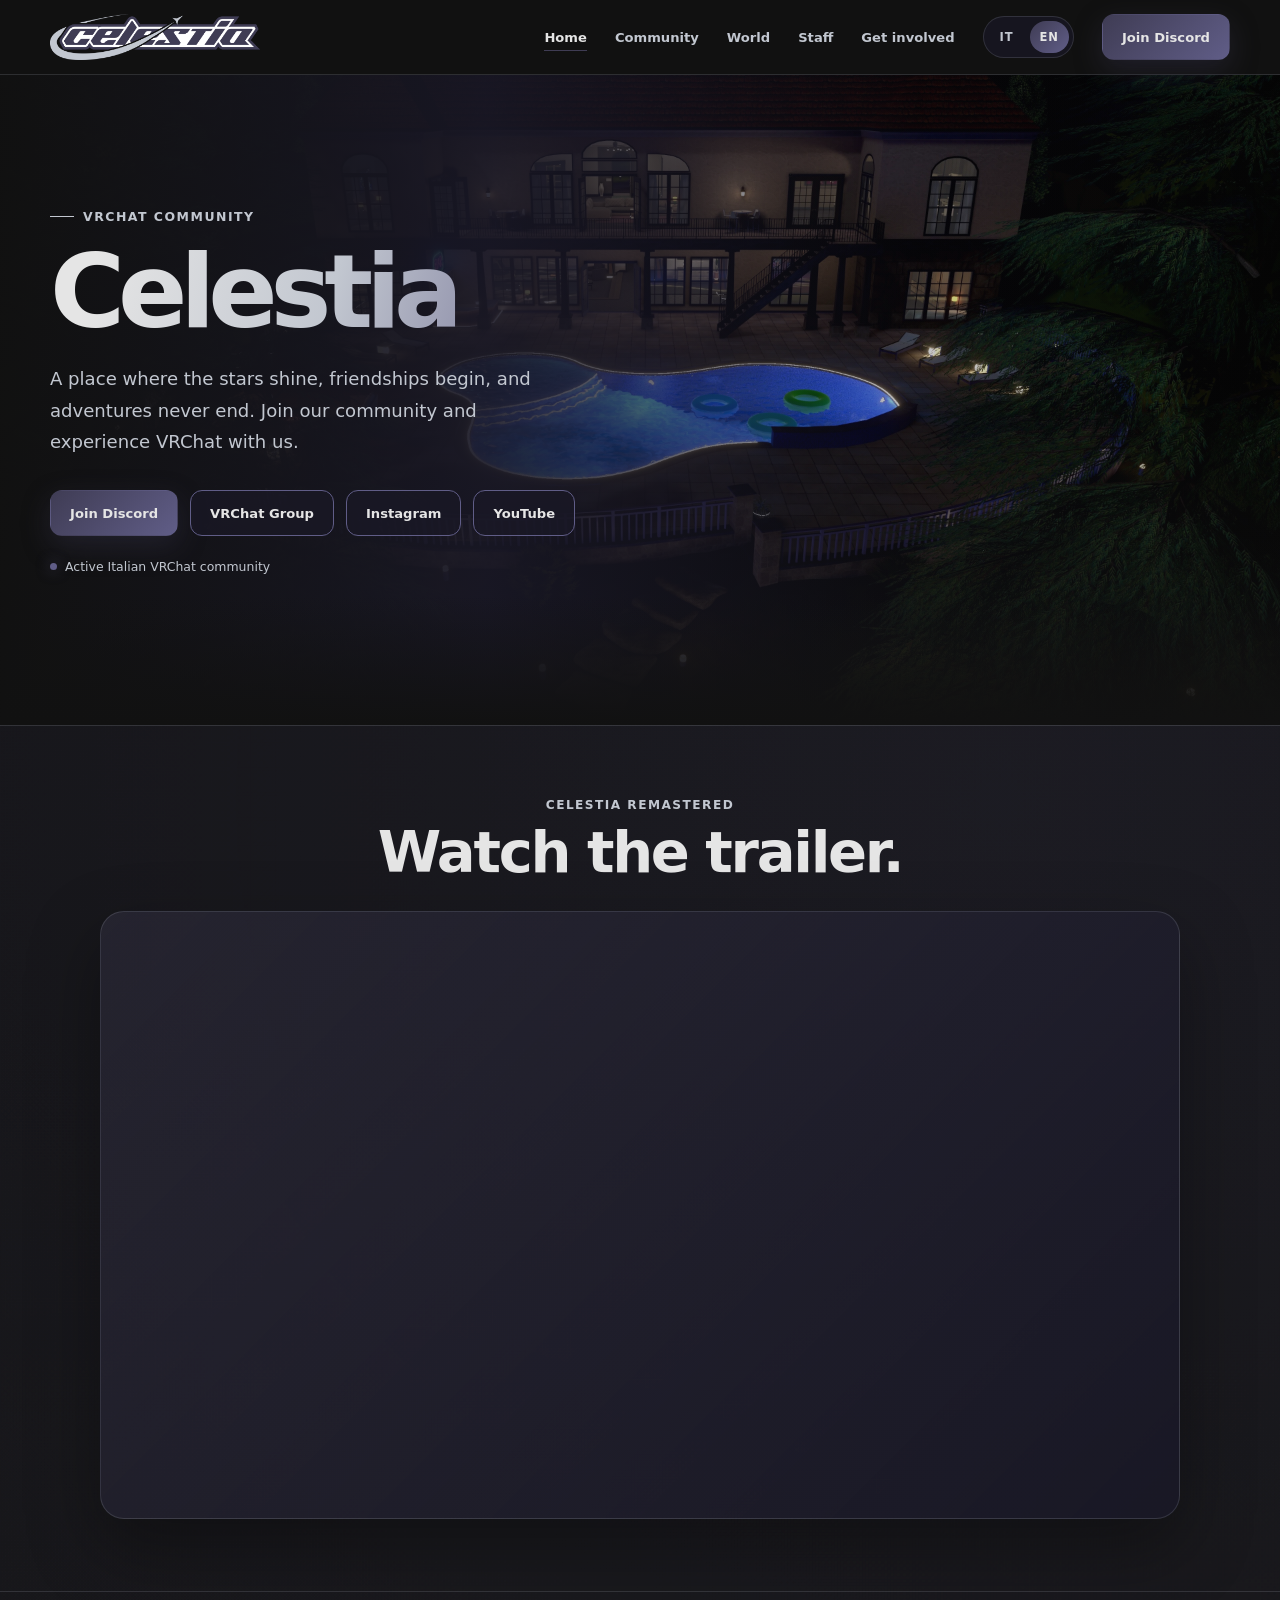
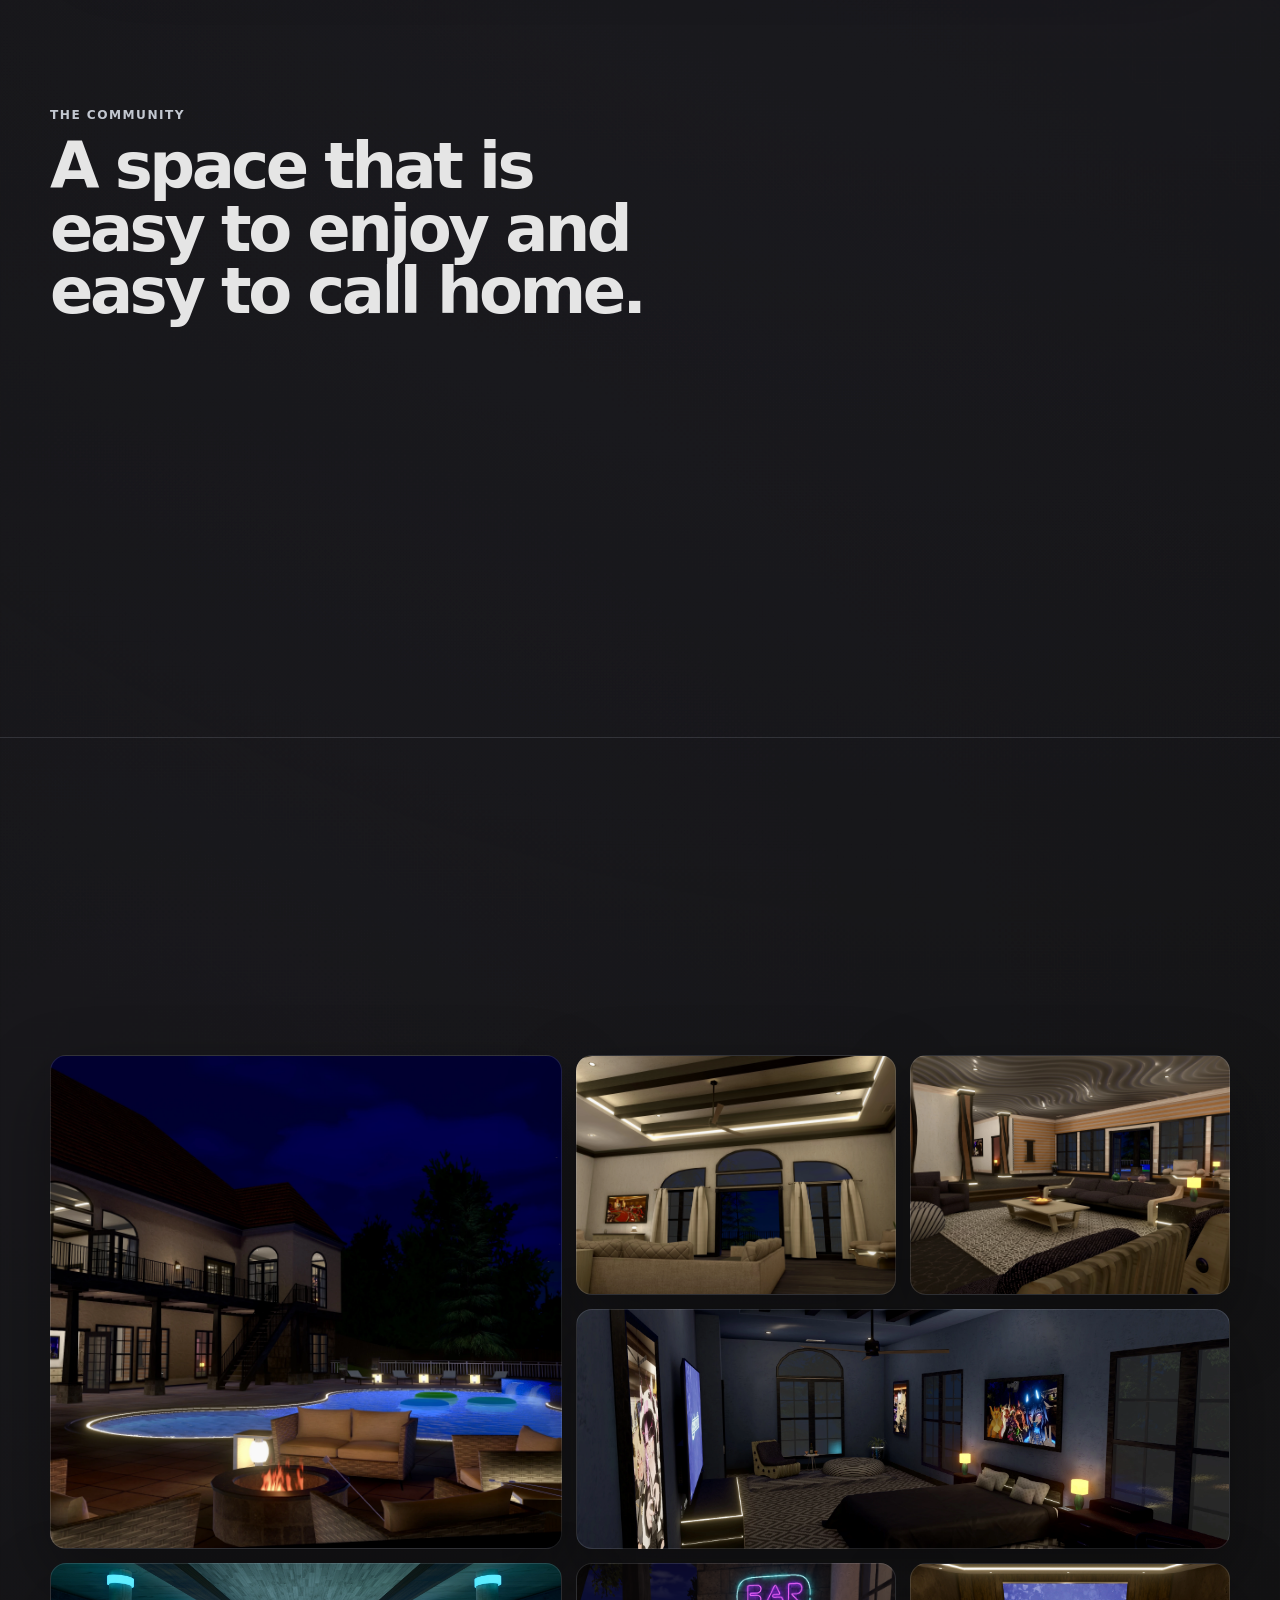
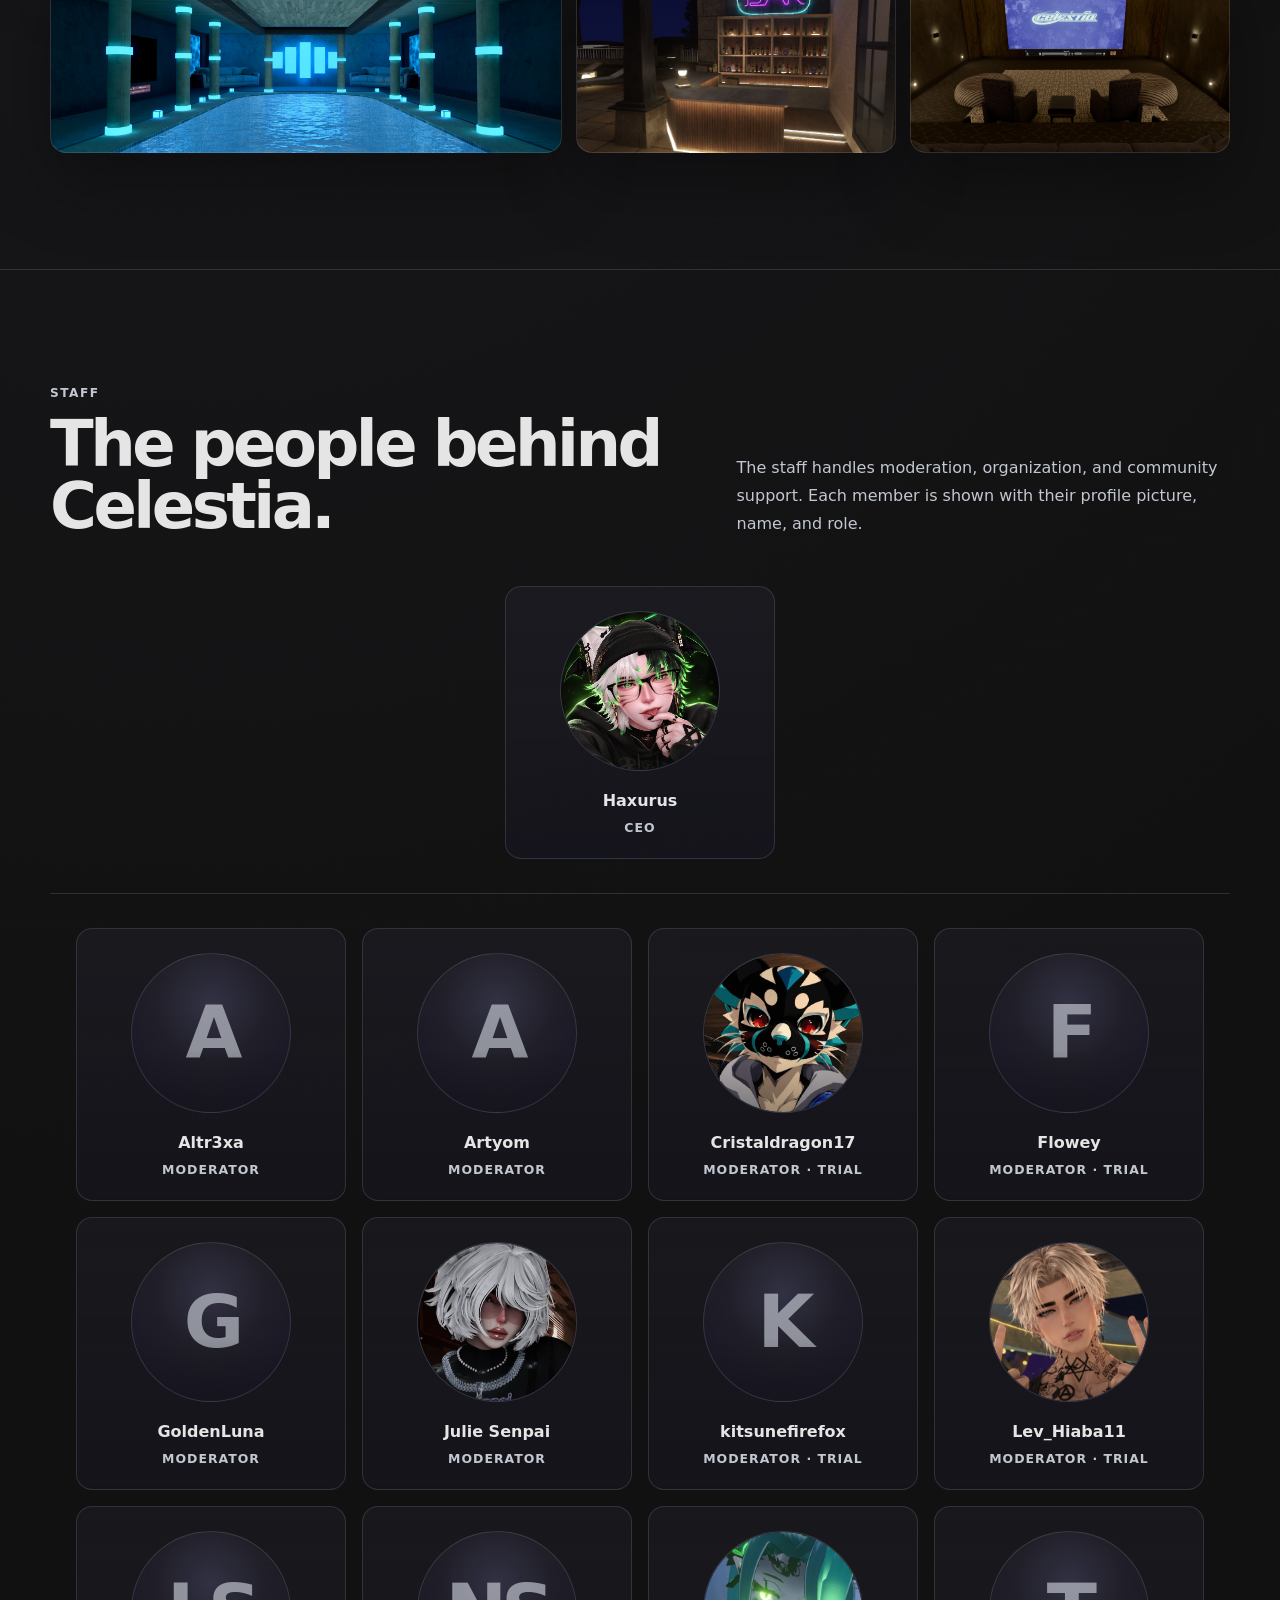
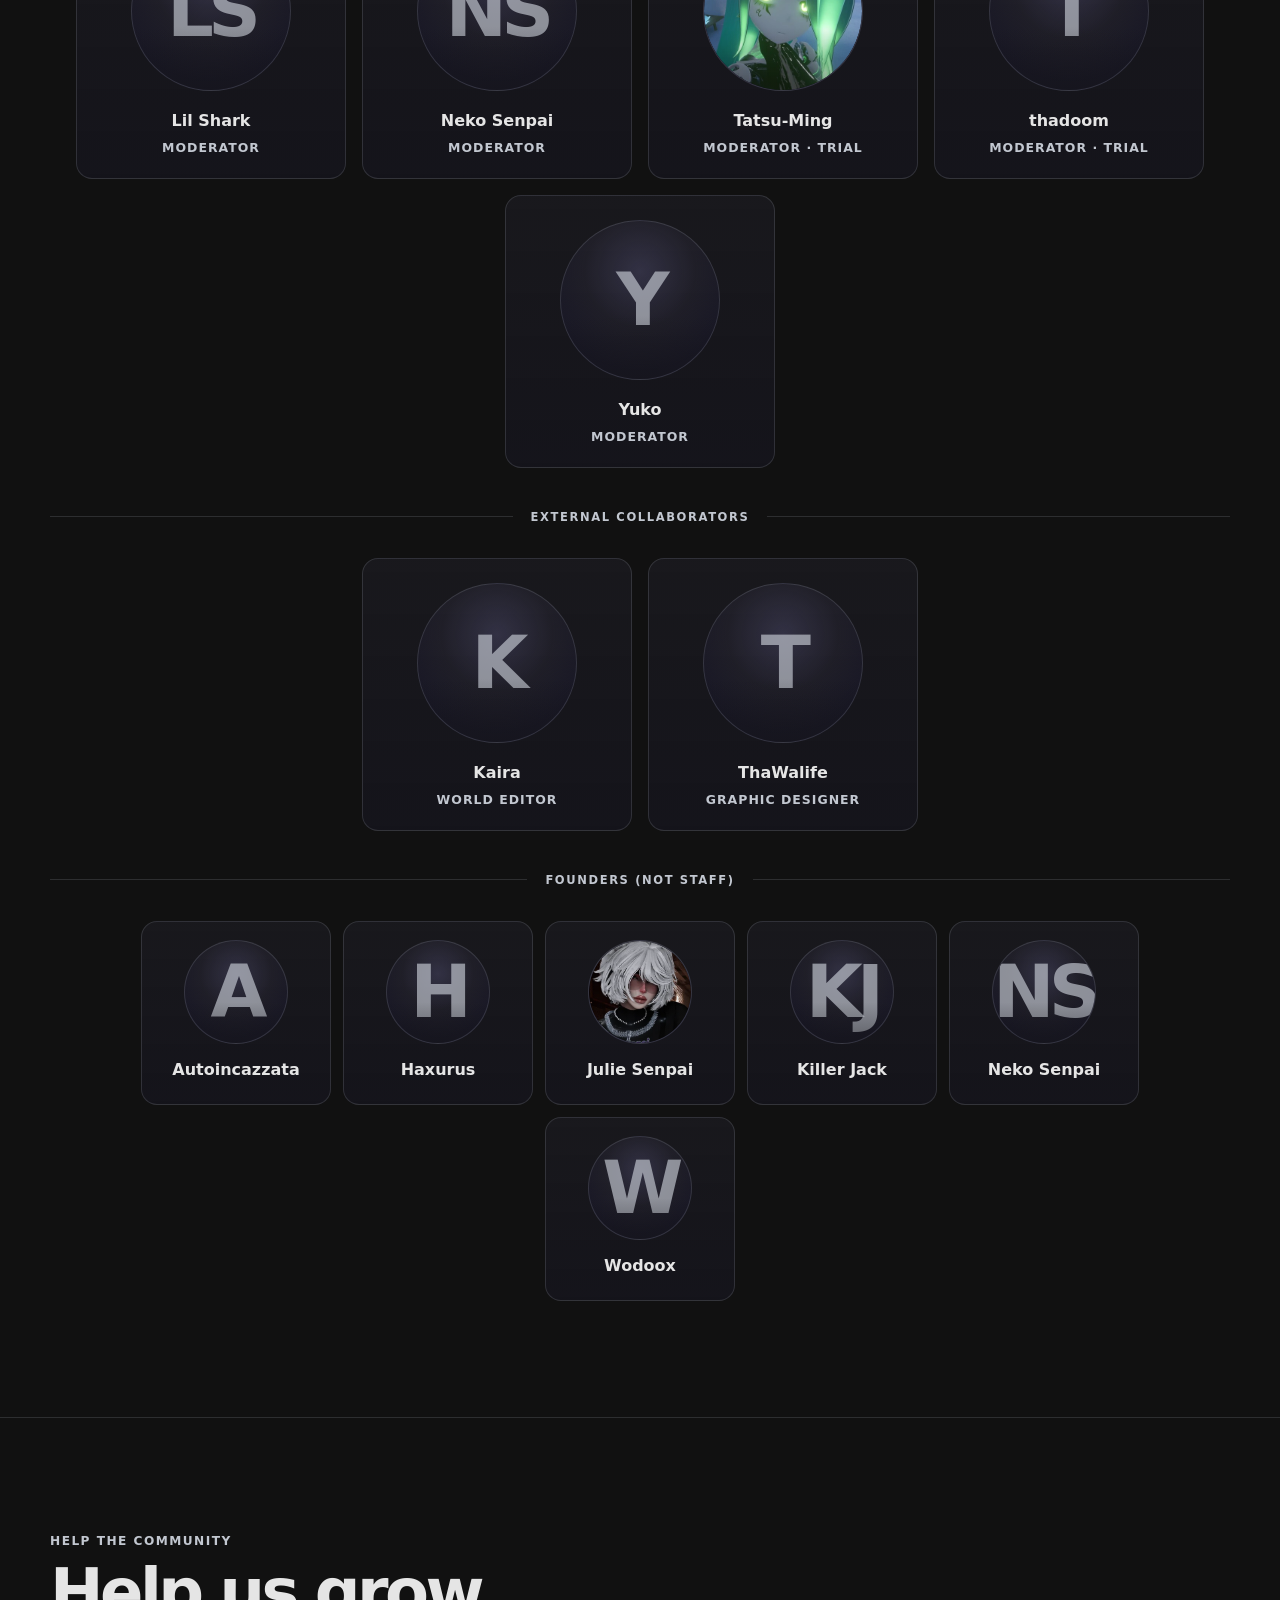
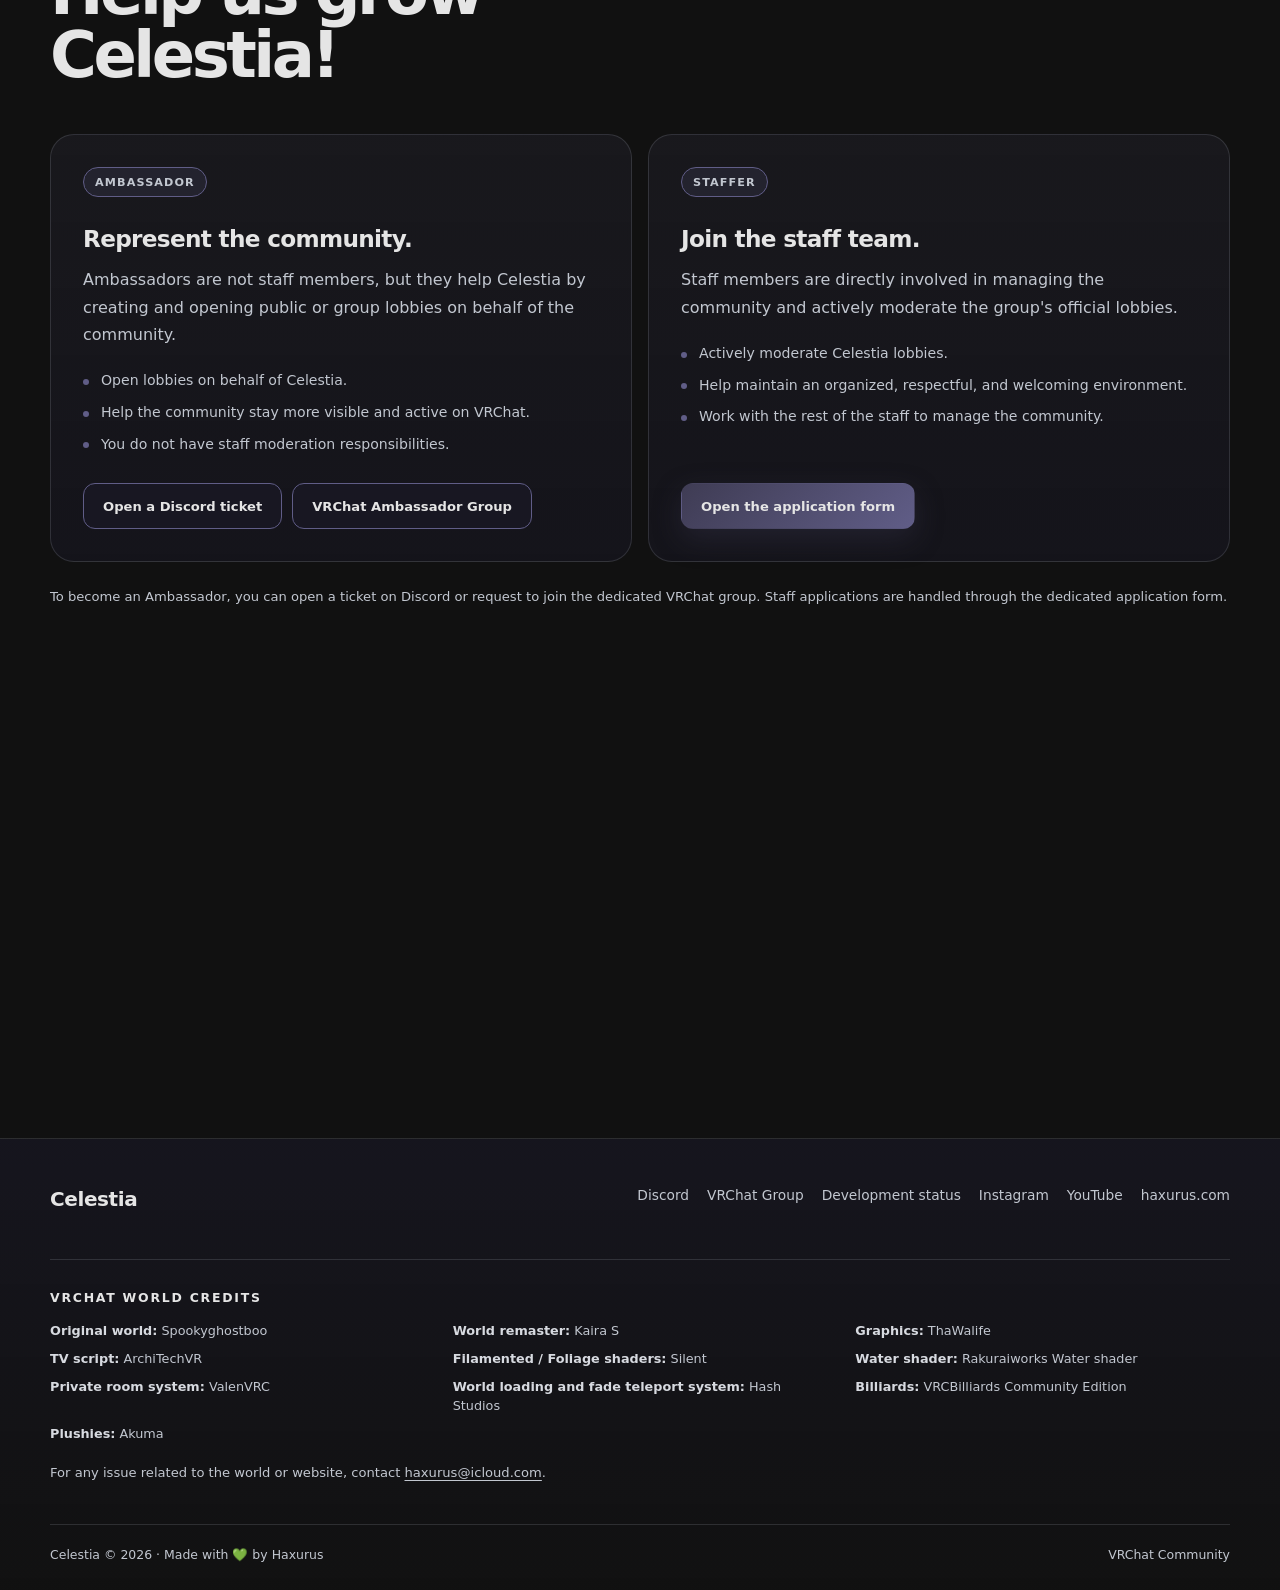
==== commit 9561775b: "Use shared stylesheet with refreshed cache version" ====
--- a/en/index.html
+++ b/en/index.html
@@ -28,7 +28,7 @@
   <meta name="twitter:description" content="Italian VRChat community, virtual worlds, activities, and new friendships." />
   <meta name="twitter:image" content="https://www.celestiaita.it/img/copertina.webp" />
 
-  <link rel="stylesheet" href="../style.css?v=20260906-2" />
+  <link rel="stylesheet" href="/style.css?v=20261002-1" />
   <script defer src="/script.js?v=20261002-1"></script>
 </head>
 <body class="intro-active">
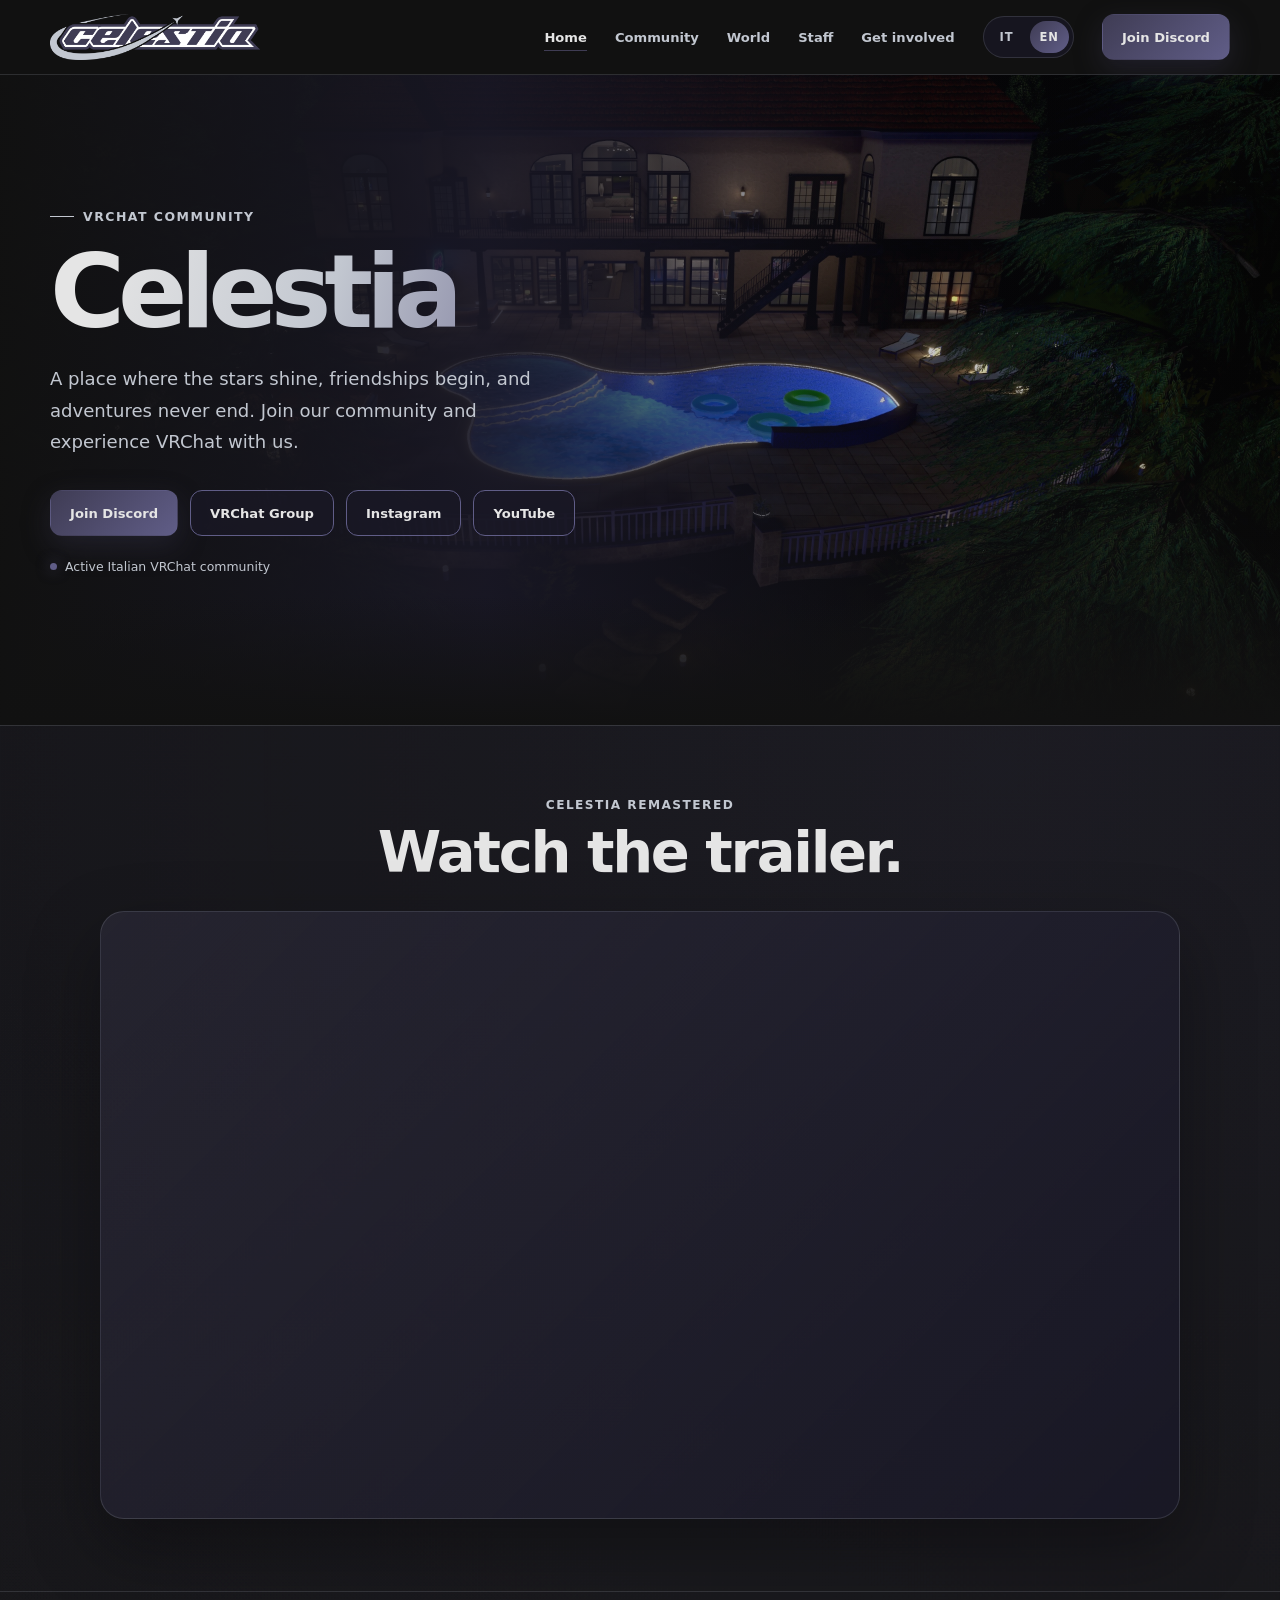
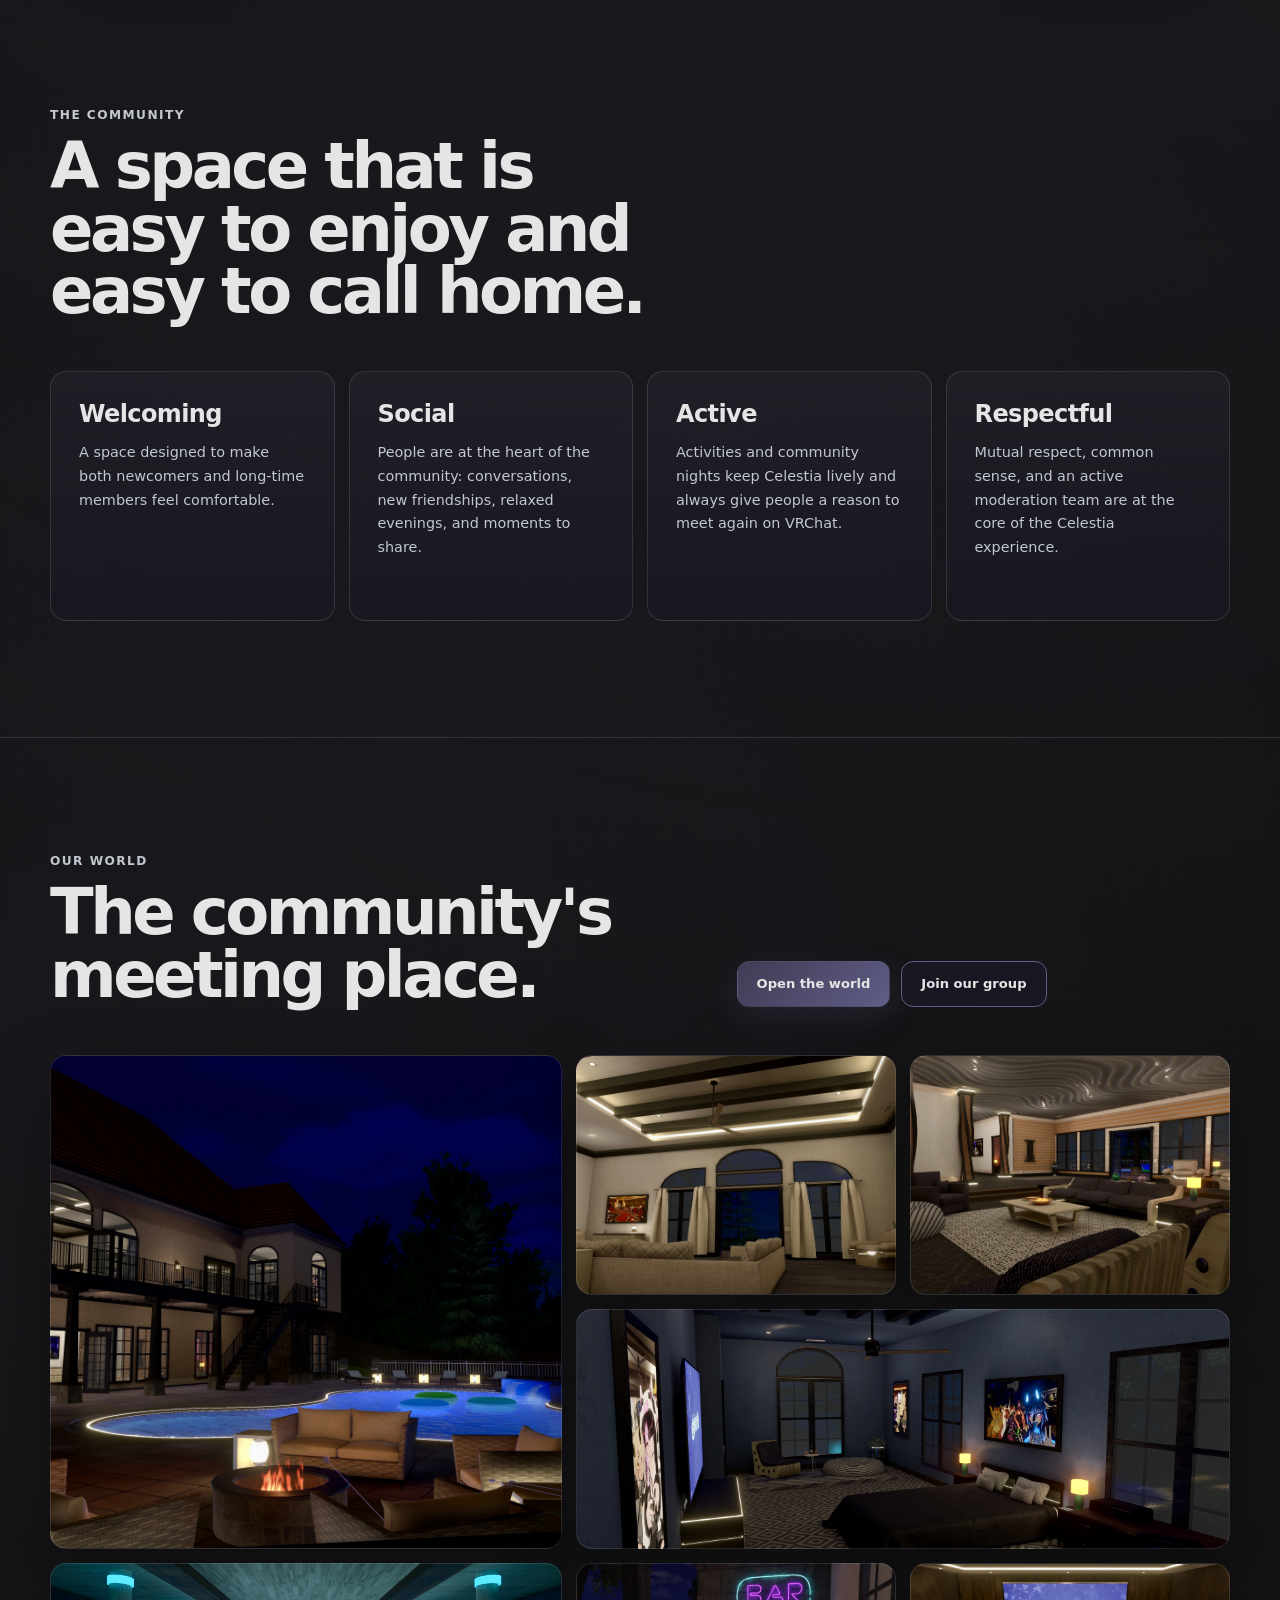
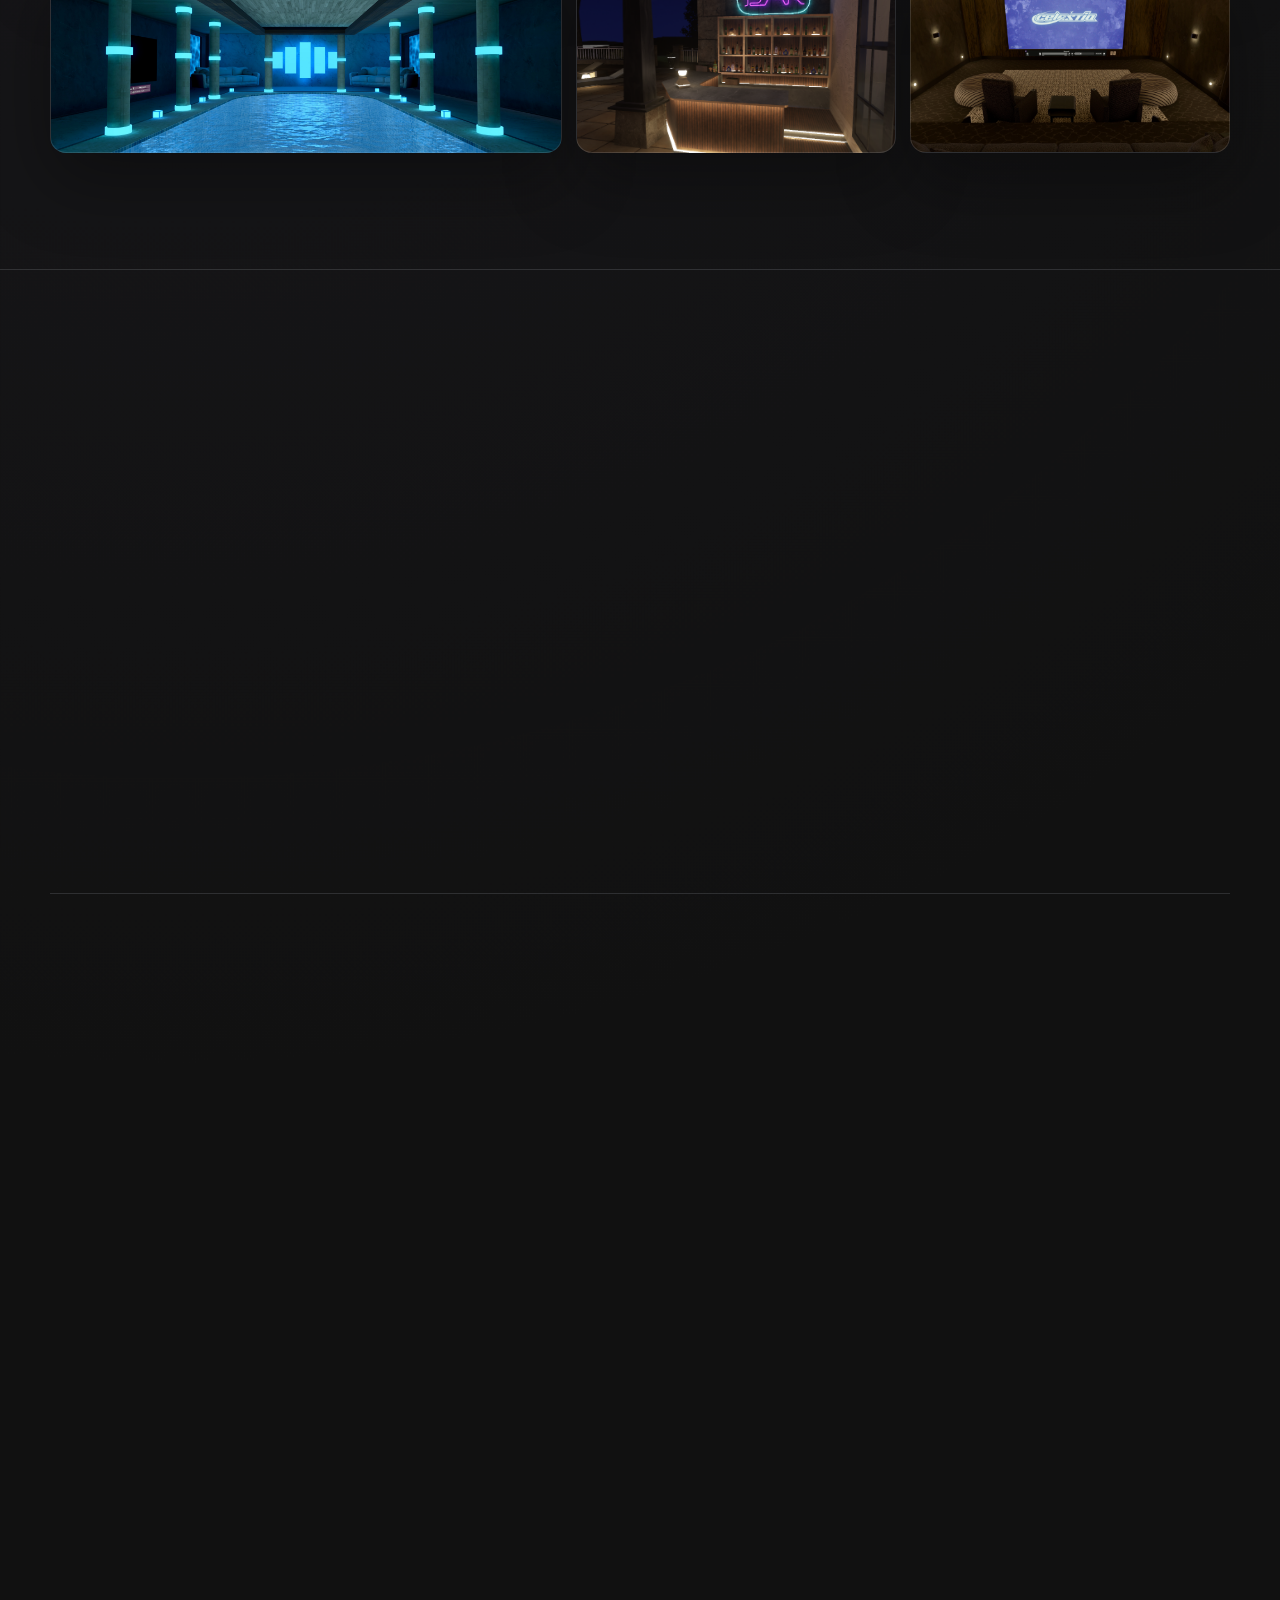
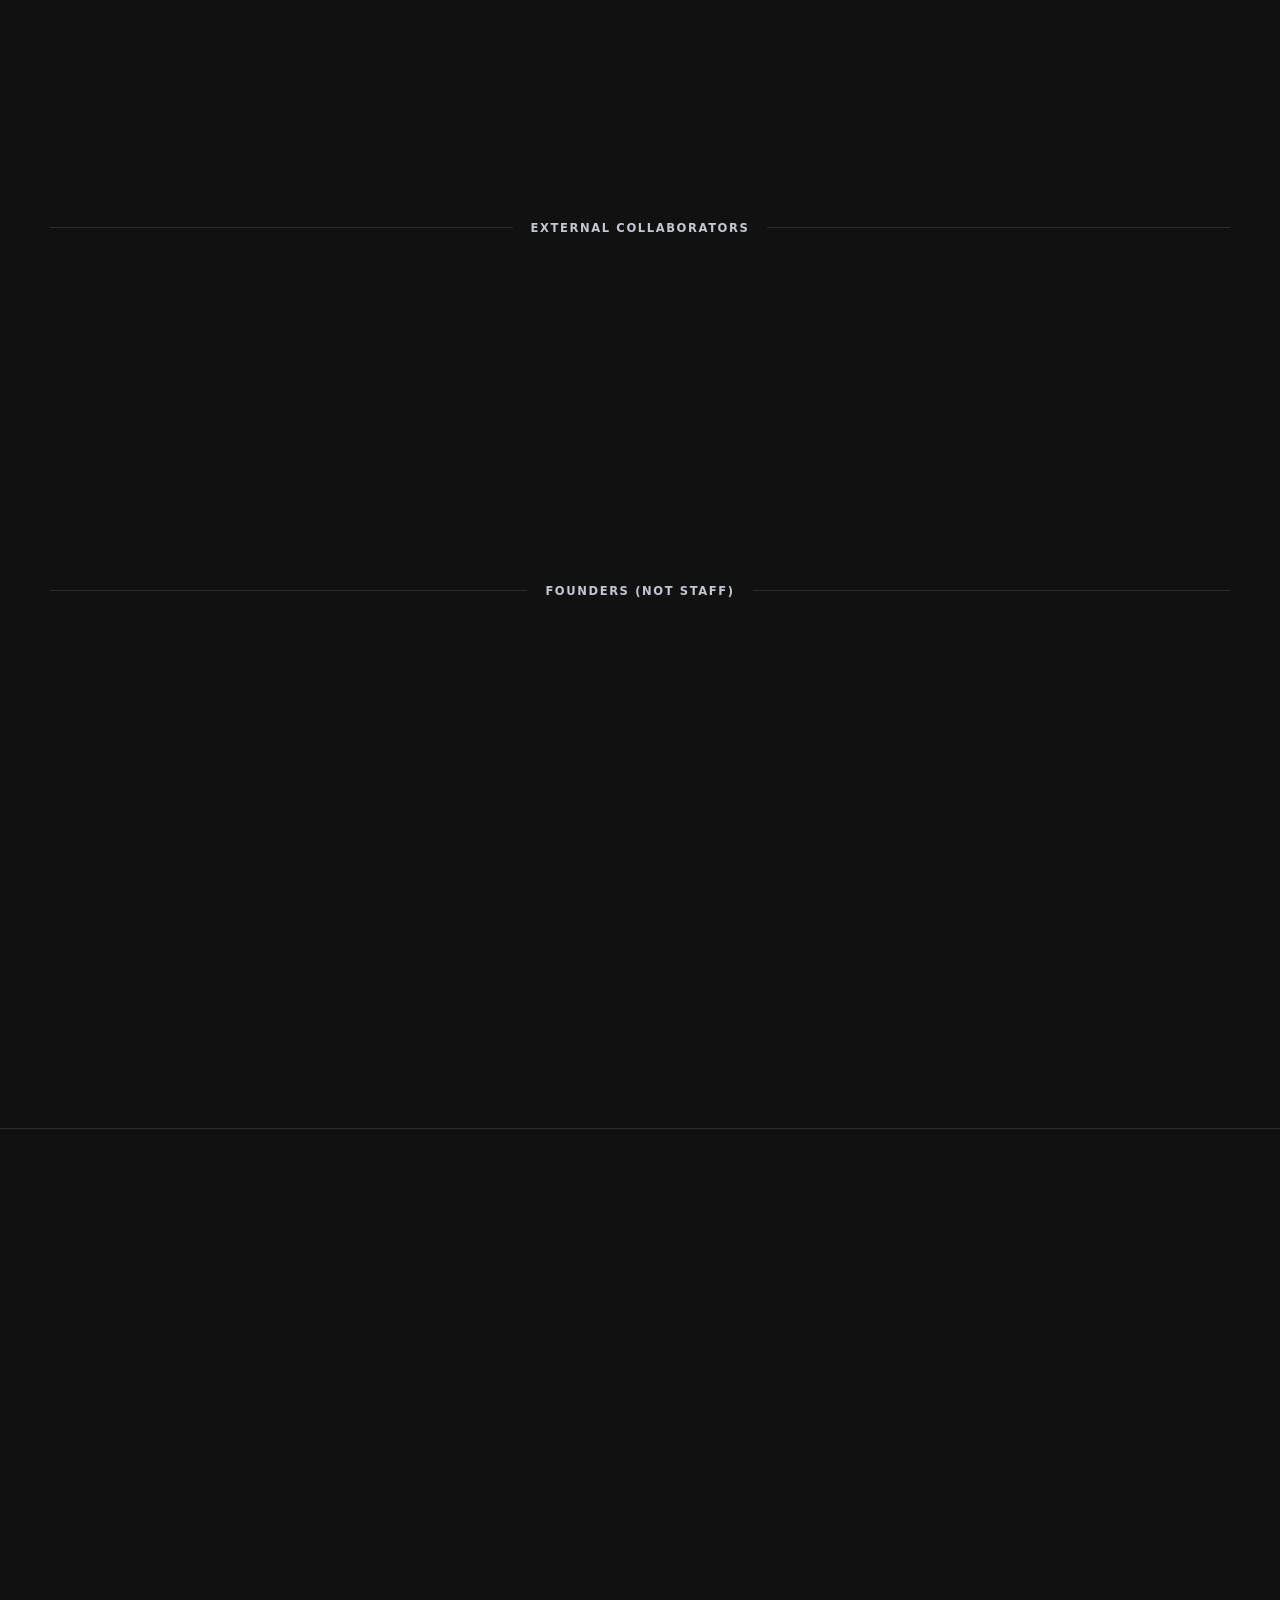
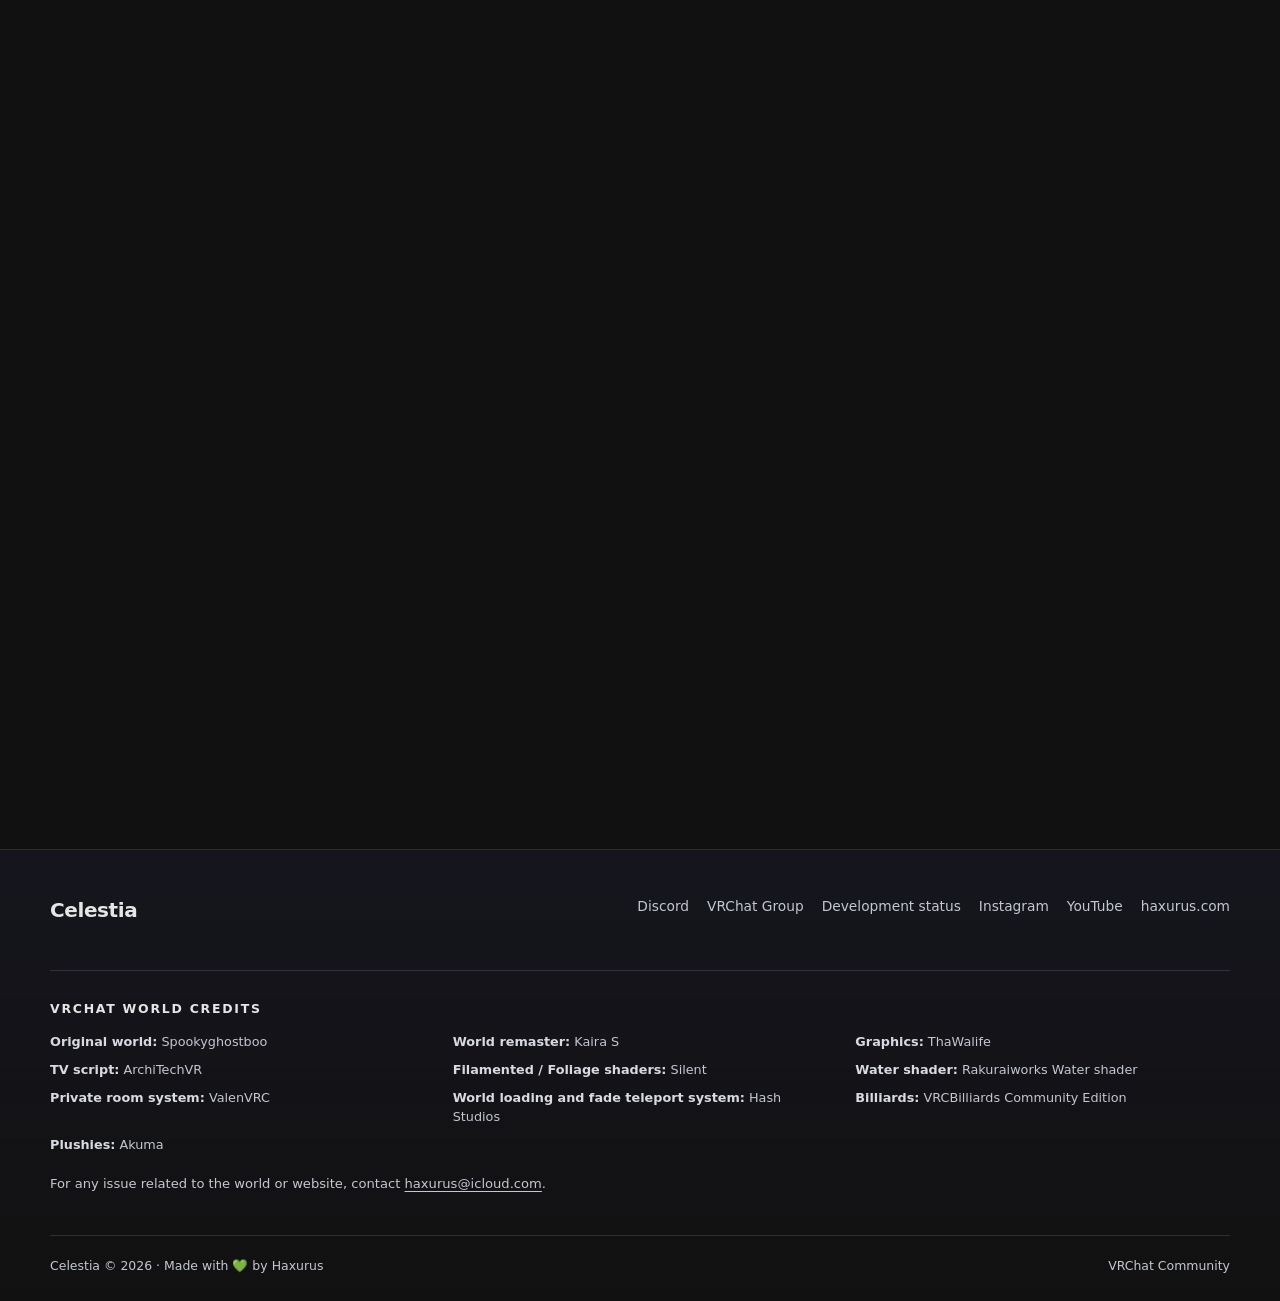
==== commit 94327bb0: "Use uploaded Celestia favicon" ====
--- a/en/index.html
+++ b/en/index.html
@@ -11,7 +11,7 @@
   <link rel="alternate" hreflang="it" href="https://haxurus.com/celestia/it/" />
   <link rel="alternate" hreflang="en" href="https://haxurus.com/celestia/en/" />
   <link rel="alternate" hreflang="x-default" href="https://haxurus.com/celestia/it/" />
-  <link rel="icon" type="image/webp" href="/img/logo.webp" />
+  <link rel="icon" type="image/webp" href="/img/favicon.webp" />
   <link rel="apple-touch-icon" href="/img/logo_white.webp" />
   <link rel="preload" as="image" href="/img/logo_white.webp" type="image/webp" fetchpriority="high" />
 
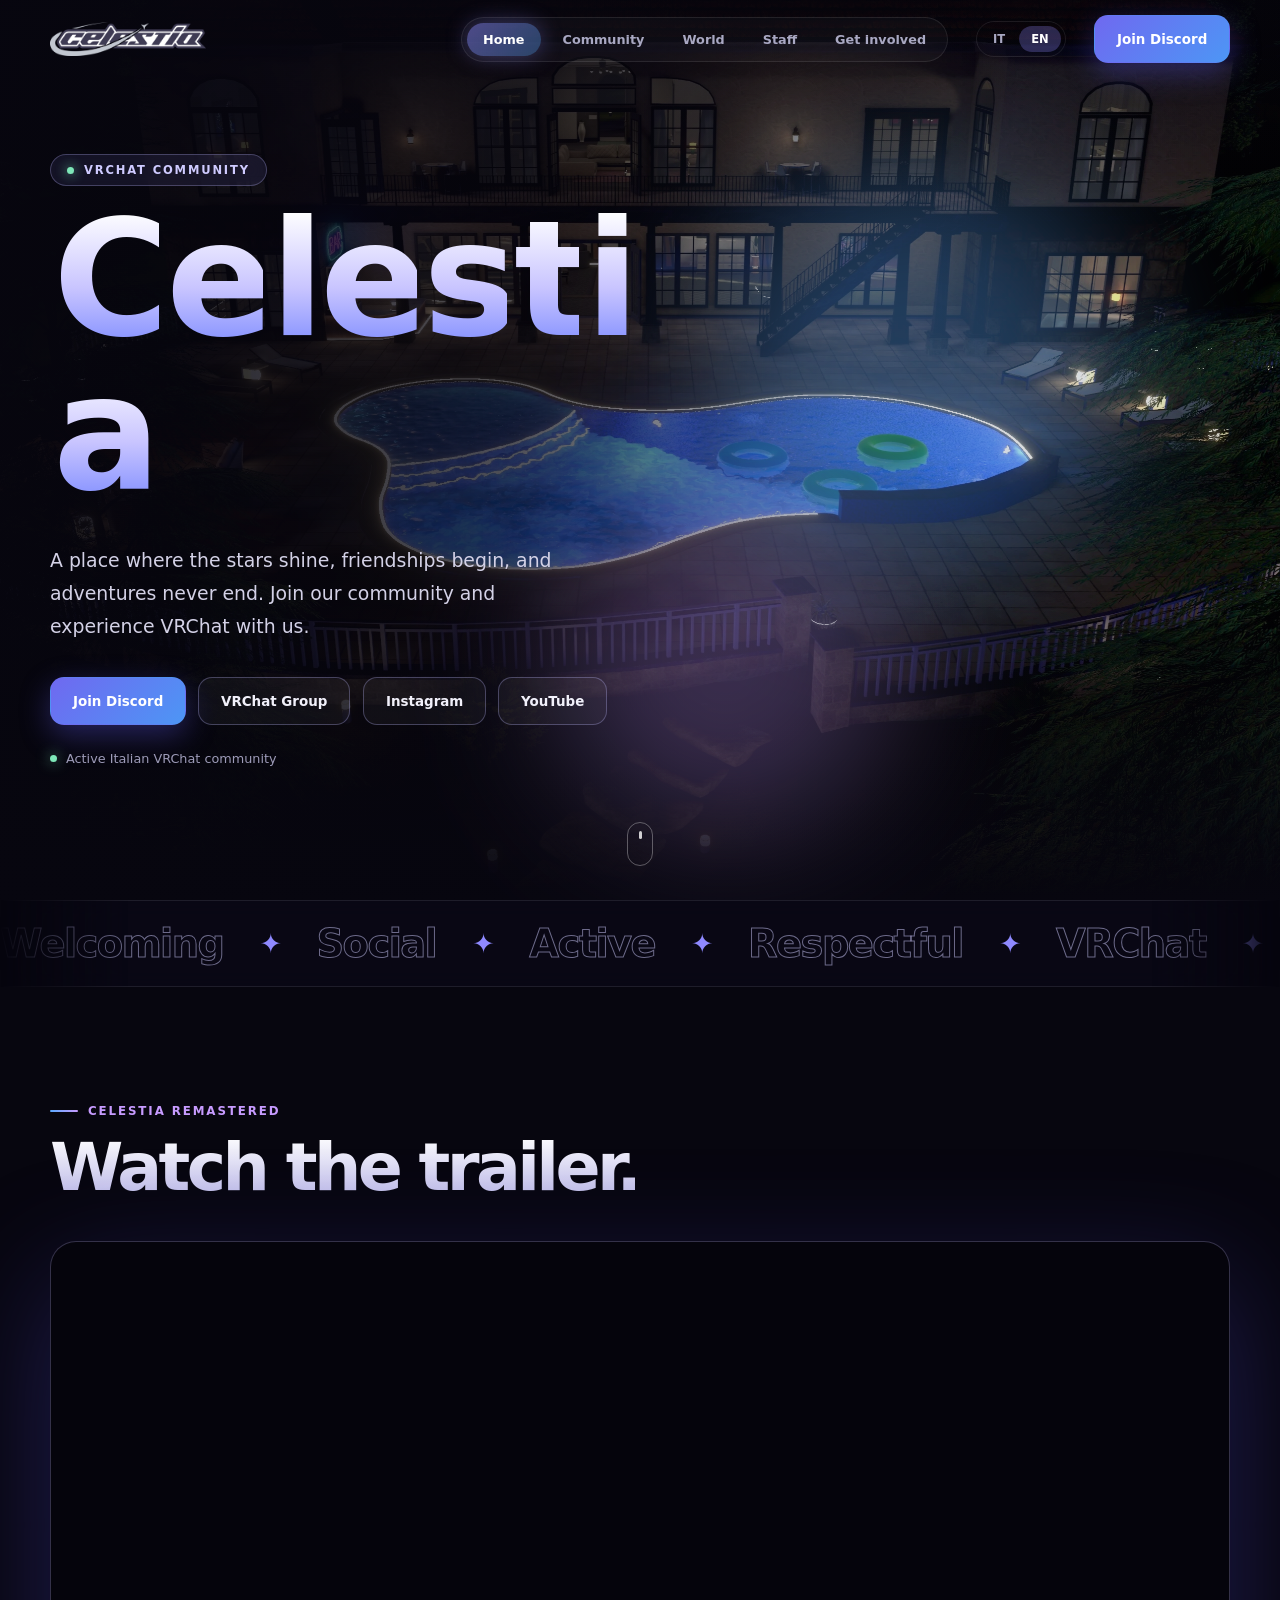
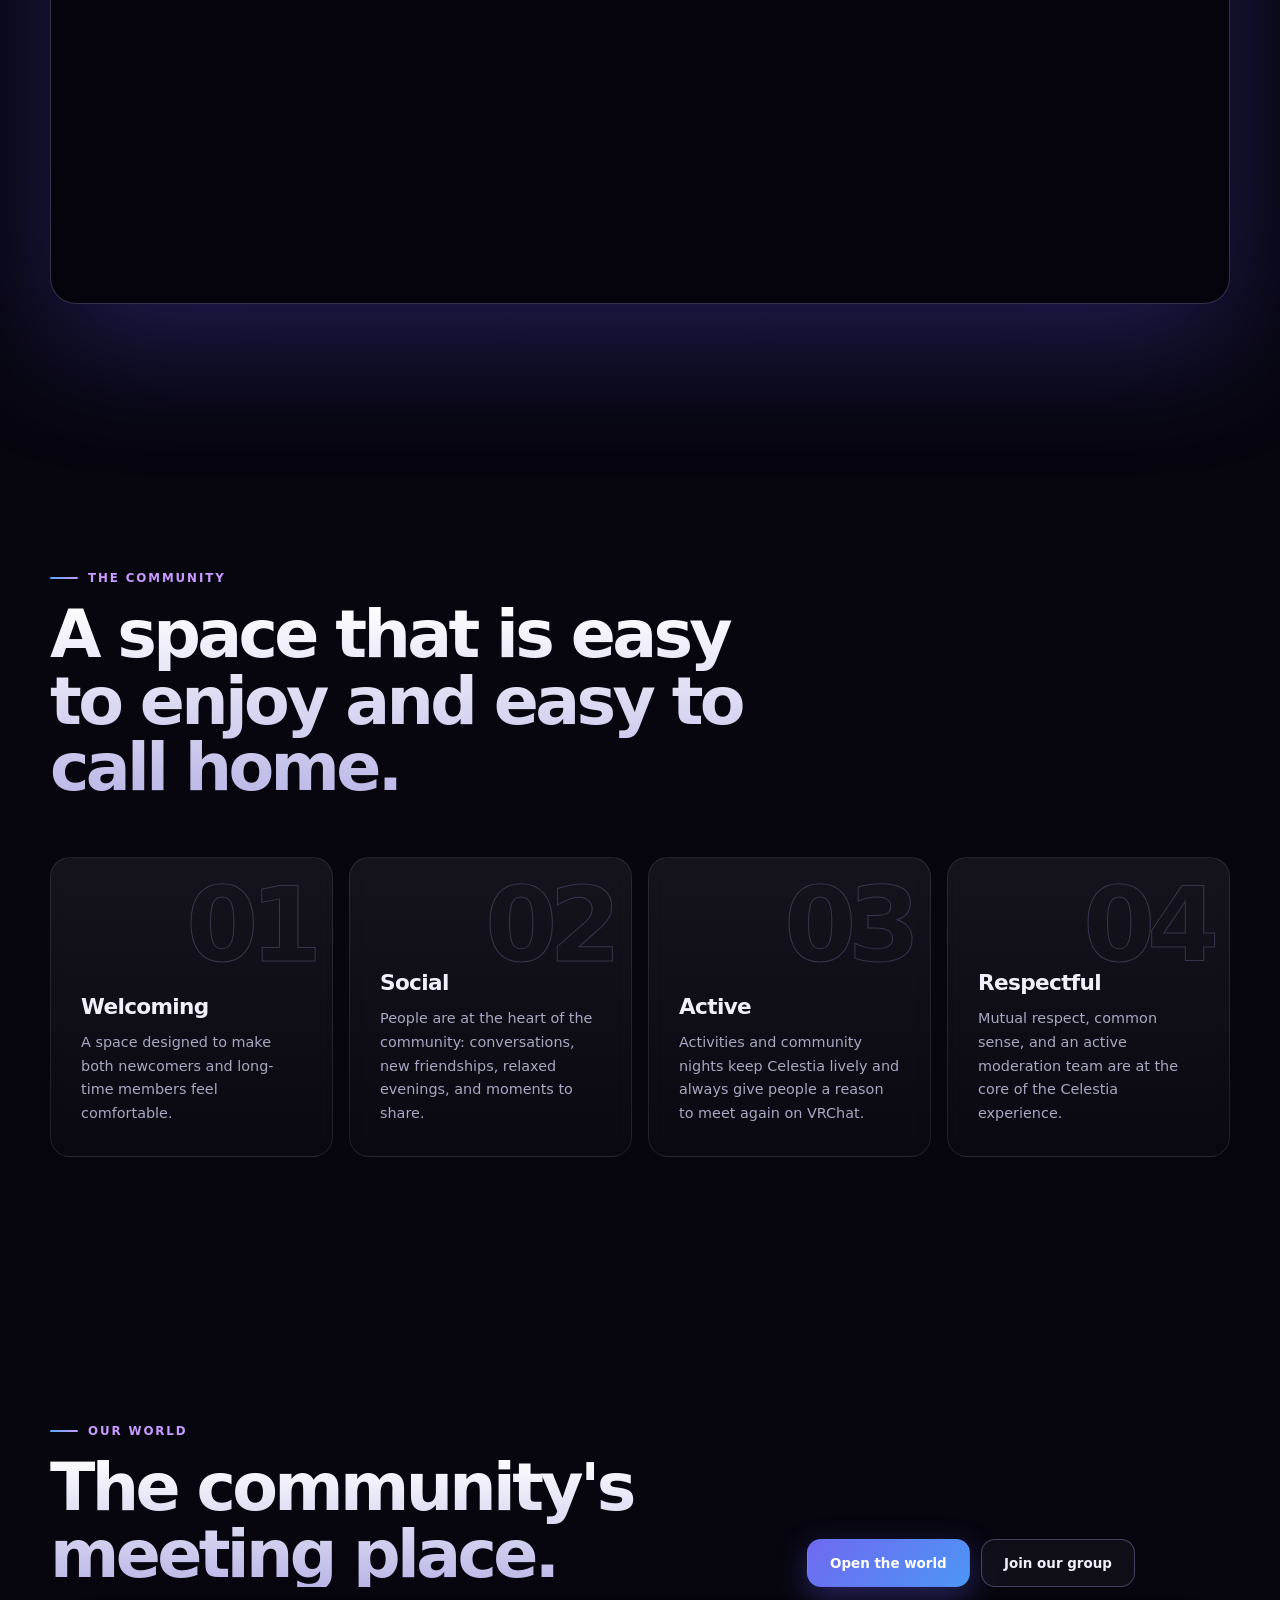
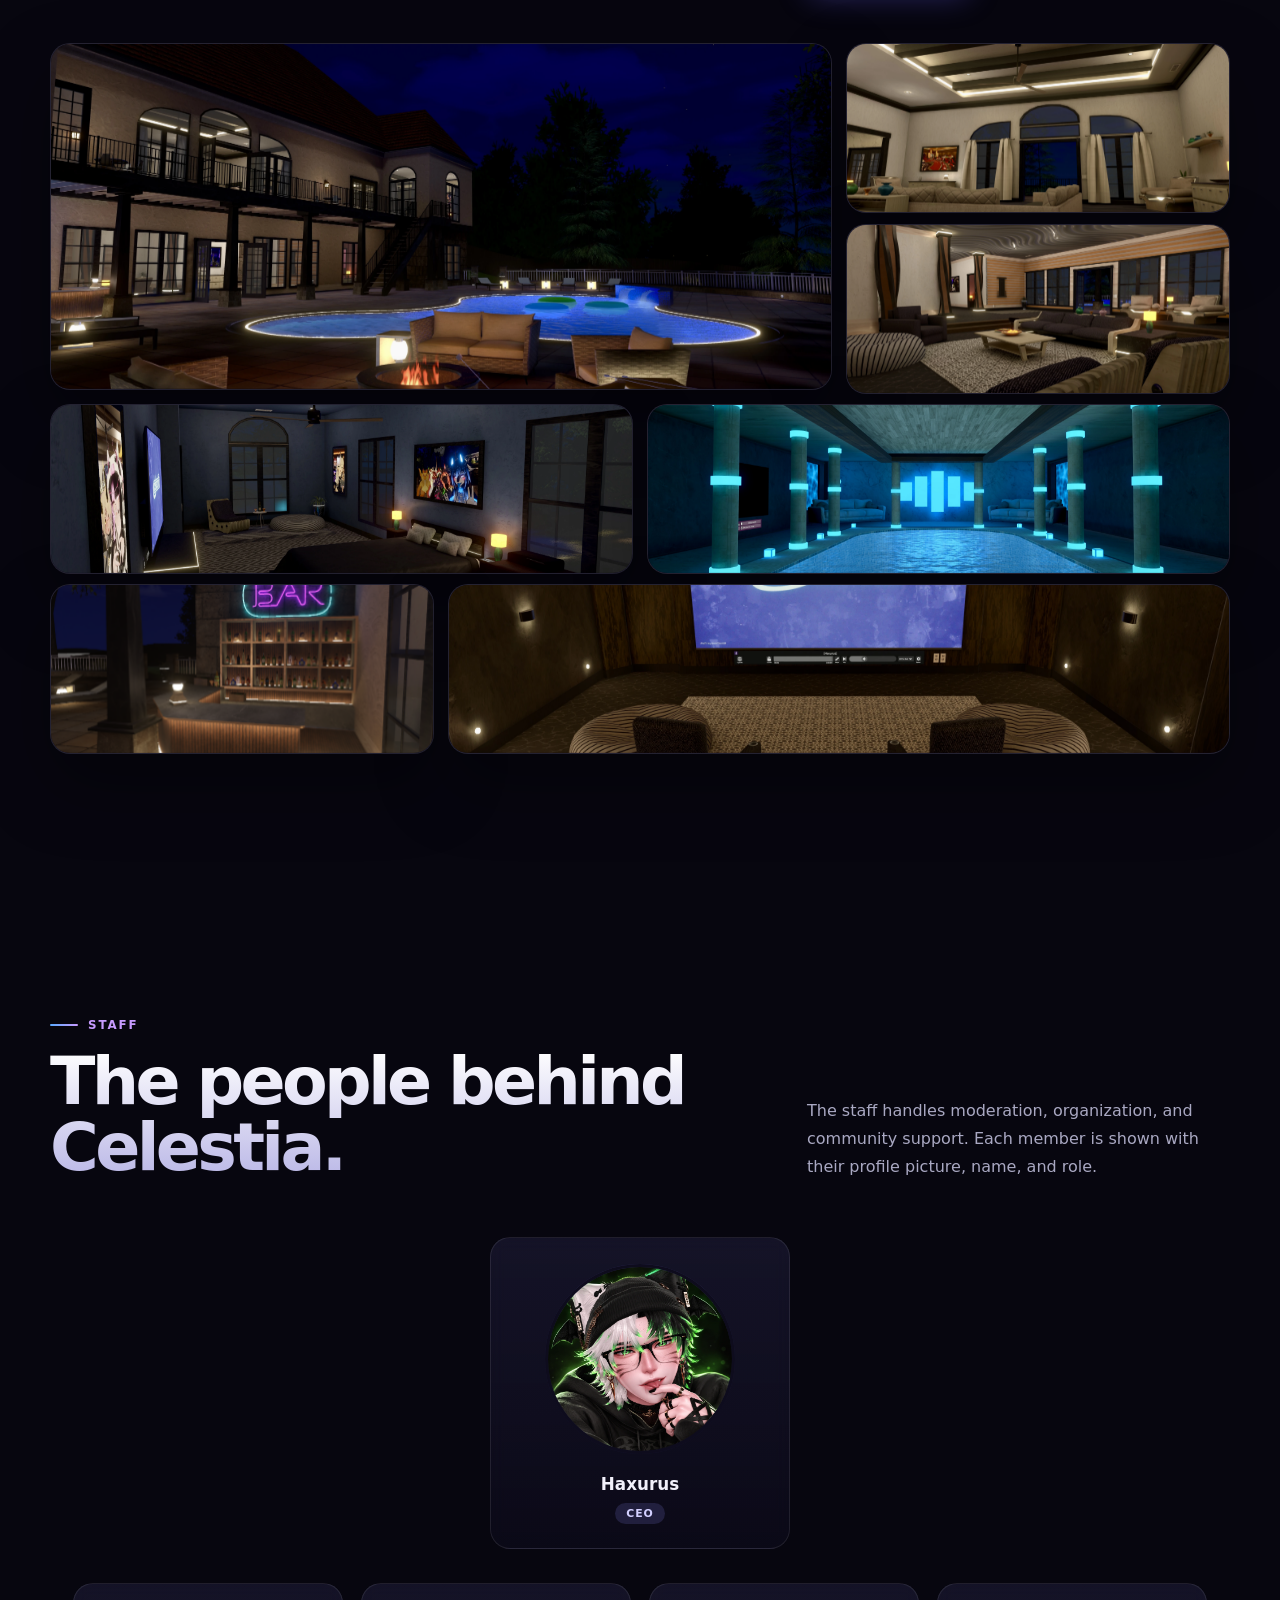
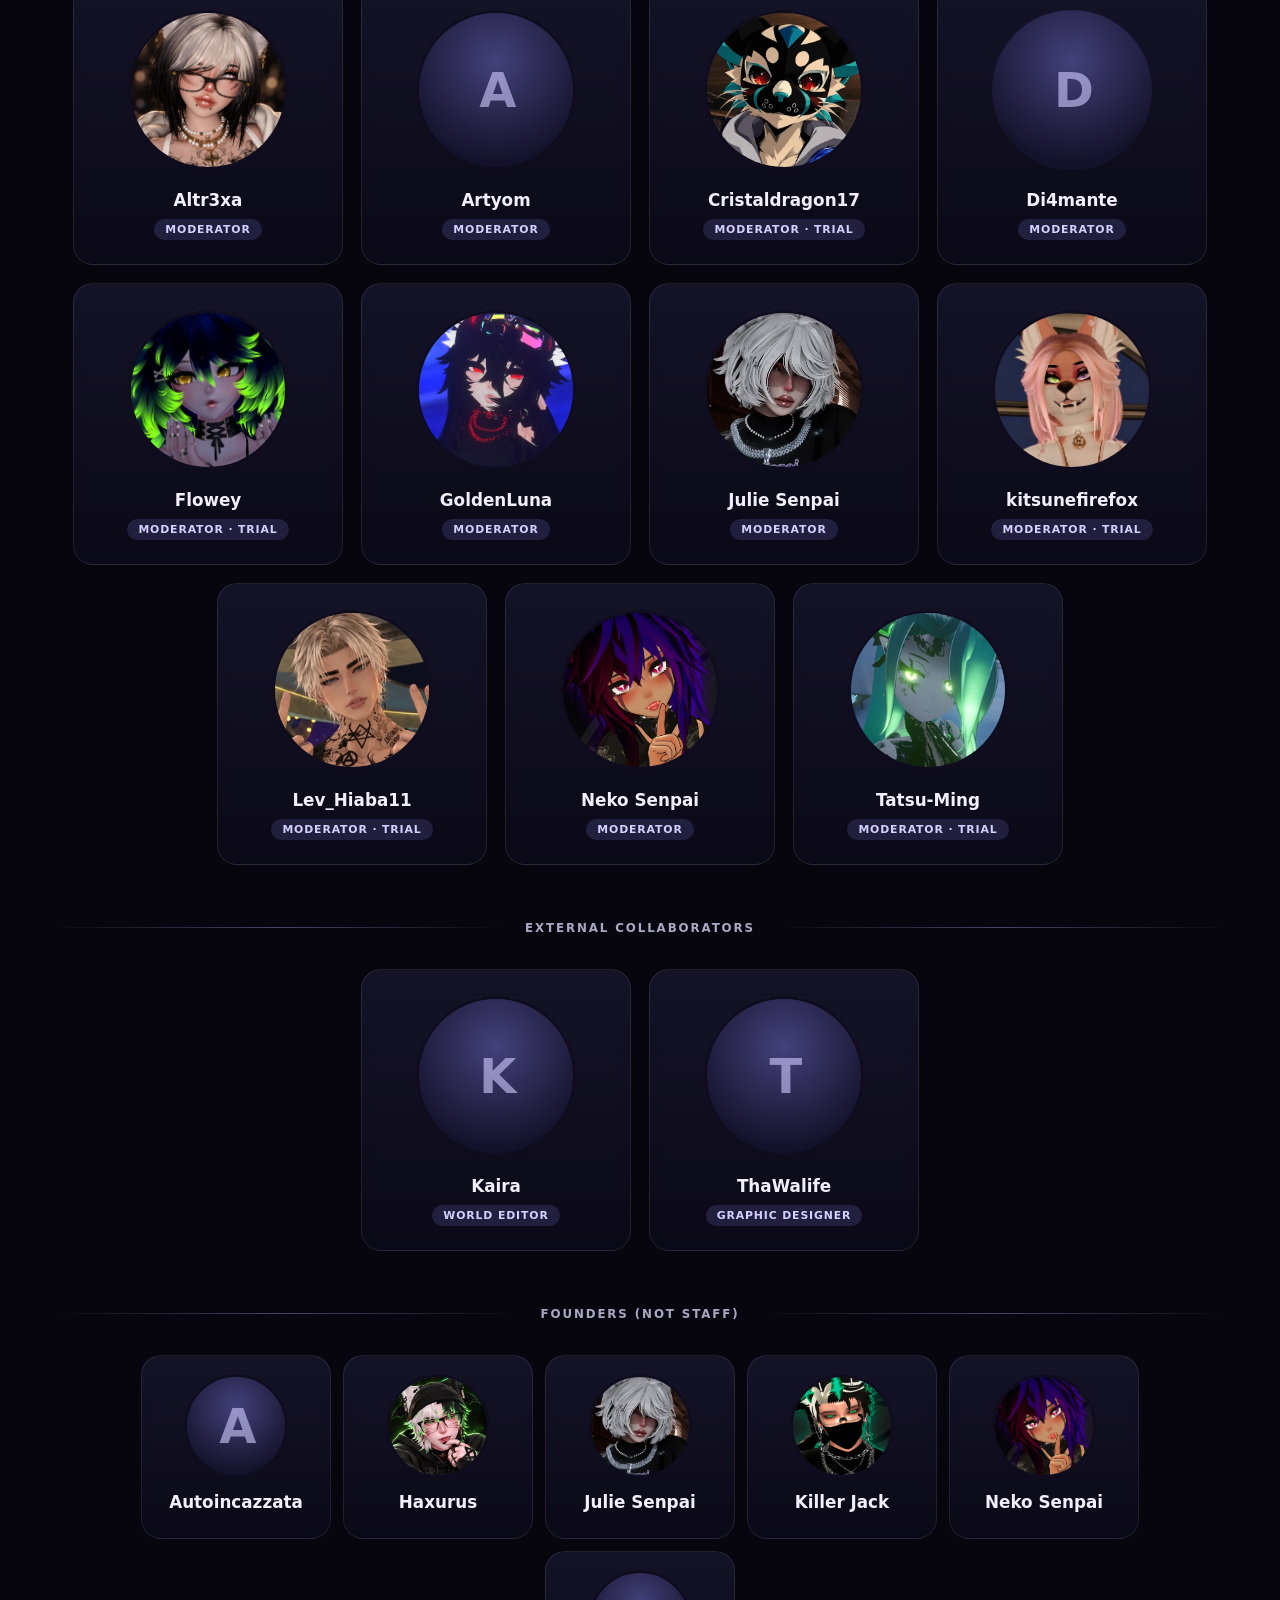
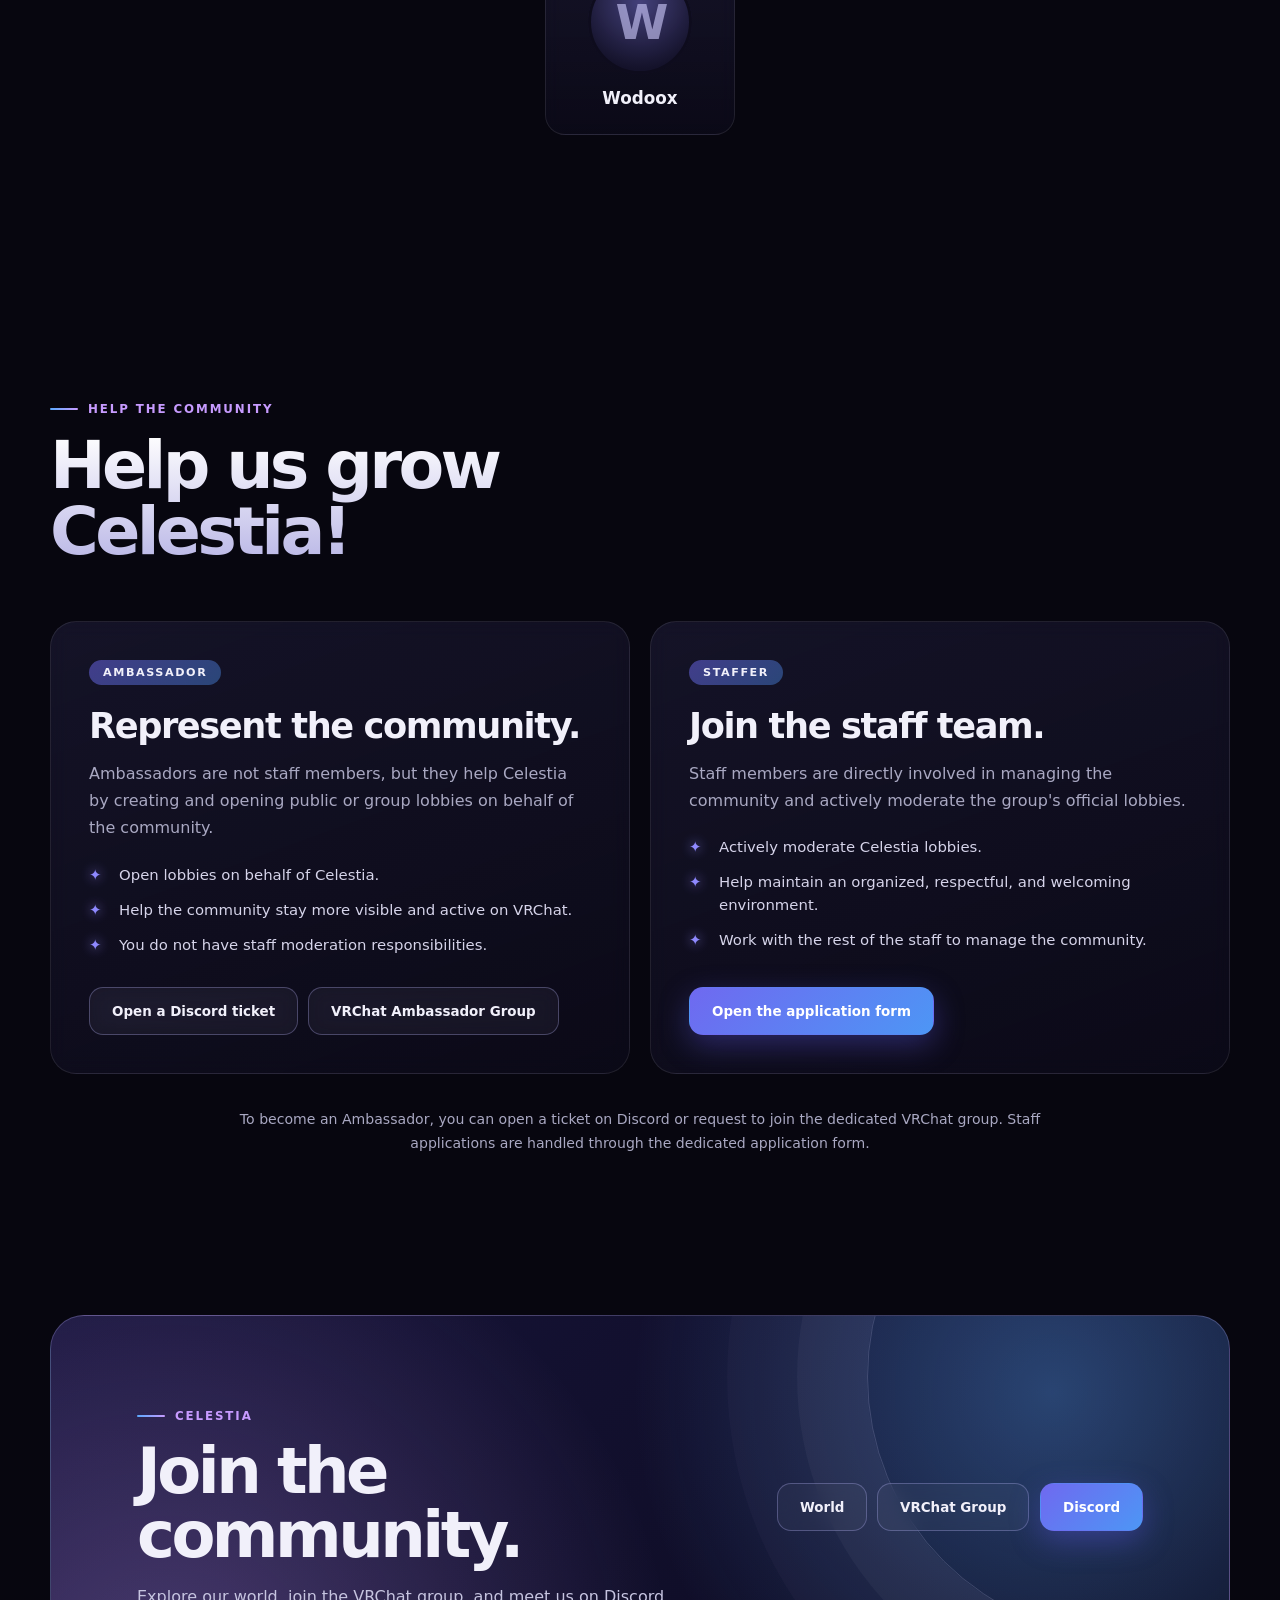
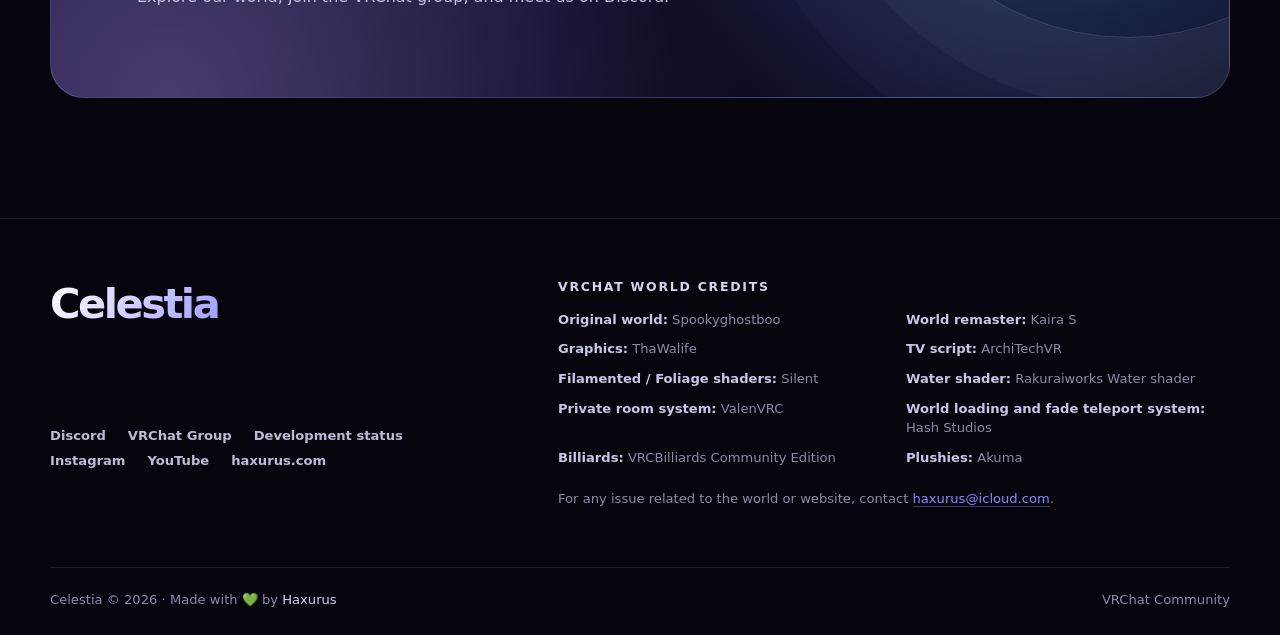
==== commit 4360bb38: "Redesign: animated starfield, hero reveal, marquee, tilt/spotlight cards, lightbox gallery Co-Author" ====
--- a/en/index.html
+++ b/en/index.html
@@ -28,11 +28,15 @@
   <meta name="twitter:description" content="Italian VRChat community, virtual worlds, activities, and new friendships." />
   <meta name="twitter:image" content="https://www.celestiaita.it/img/copertina.webp" />
 
-  <link rel="stylesheet" href="/style.css?v=20261002-1" />
-  <script defer src="/script.js?v=20261002-1"></script>
+  <link rel="stylesheet" href="/style.css?v=20261005-1" />
+  <script defer src="/script.js?v=20261005-1"></script>
+  <script defer src="/fx.js?v=20261005-1"></script>
 </head>
 <body class="intro-active">
   <div class="site-intro" id="site-intro" aria-hidden="true"></div>
+  <div class="scroll-progress" aria-hidden="true"></div>
+  <canvas id="starfield" aria-hidden="true"></canvas>
+  <div class="cursor-glow" aria-hidden="true"></div>
 
   <header class="site-header">
     <div class="container nav">
@@ -71,6 +75,9 @@
 
   <main>
     <section class="hero" id="home">
+      <div class="hero-bg" aria-hidden="true"></div>
+      <div class="hero-orb hero-orb--a" aria-hidden="true"></div>
+      <div class="hero-orb hero-orb--b" aria-hidden="true"></div>
       <div class="container hero-inner">
         <div class="hero-copy reveal is-visible">
           <span class="eyebrow">VRChat Community</span>
@@ -83,6 +90,7 @@
           <div class="hero-note">Active Italian VRChat community</div>
         </div>
       </div>
+      <a class="scroll-cue" href="#community" aria-hidden="true" tabindex="-1"><span></span></a>
     </section>
 
     <section class="section" id="community">
--- a/style.css
+++ b/style.css
@@ -1,164 +1,288 @@
-:root {
-  --bg: #060815;
-  --bg-soft: #0b0e20;
-  --surface: rgba(18, 21, 46, 0.78);
-  --surface-strong: #10142d;
-  --text: #f7f4ff;
-  --muted: #aaa8bd;
-  --line: rgba(255, 255, 255, 0.10);
-  --accent: #b965ff;
-  --accent-2: #7d64ff;
-  --accent-soft: rgba(185, 101, 255, 0.13);
-  --max-width: 1180px;
-  --radius: 24px;
-  --radius-sm: 16px;
-  --shadow: 0 28px 70px rgba(0, 0, 0, 0.28);
-  --ease: cubic-bezier(.2, .75, .2, 1);
-}
-*{box-sizing:border-box}html{scroll-behavior:smooth;scroll-padding-top:90px}body{margin:0;min-width:320px;color:var(--text);background:radial-gradient(circle at 78% 10%,rgba(123,71,255,.13),transparent 28%),radial-gradient(circle at 14% 34%,rgba(185,101,255,.08),transparent 32%),var(--bg);font-family:Inter,ui-sans-serif,system-ui,-apple-system,BlinkMacSystemFont,"Segoe UI",sans-serif;-webkit-font-smoothing:antialiased;overflow-x:hidden}body.menu-open{overflow:hidden}a{color:inherit;text-decoration:none}button,a{-webkit-tap-highlight-color:transparent}img{max-width:100%}.container{width:min(calc(100% - 40px),var(--max-width));margin:0 auto}.site-header{position:sticky;top:0;z-index:50;border-bottom:1px solid var(--line);background:rgba(6,8,21,.86);-webkit-backdrop-filter:blur(18px) saturate(150%);backdrop-filter:blur(18px) saturate(150%)}.nav{min-height:74px;display:flex;align-items:center;justify-content:space-between;gap:28px}.brand{display:inline-flex;align-items:center;gap:12px;flex:0 0 auto;font-size:.95rem;font-weight:800;letter-spacing:.08em;text-transform:uppercase}.brand-logo{position:relative;width:34px;height:34px;flex:0 0 34px;border:1px solid rgba(207,150,255,.46);border-radius:50%;background:url("/img/logo.webp") center/contain no-repeat,radial-gradient(circle at 58% 38%,#d995ff 0 7%,transparent 8%),linear-gradient(135deg,rgba(185,101,255,.25),rgba(125,100,255,.04));box-shadow:inset 0 0 16px rgba(185,101,255,.15)}.brand-logo::after{content:"";position:absolute;width:7px;height:7px;top:5px;right:3px;border-radius:50%;background:#e9c7ff;box-shadow:0 0 12px rgba(233,199,255,.85)}.nav-links{display:flex;align-items:center;justify-content:center;gap:28px;margin-left:auto}.nav-links a{position:relative;padding:10px 0;color:var(--muted);font-size:.82rem;font-weight:700;transition:color .2s ease}.nav-links a::after{content:"";position:absolute;left:0;bottom:4px;width:100%;height:1px;background:var(--accent);transform:scaleX(0);transform-origin:left;transition:transform .25s var(--ease)}.nav-links a:hover,.nav-links a:focus-visible,.nav-links a.is-active{color:var(--text)}.nav-links a:hover::after,.nav-links a:focus-visible::after,.nav-links a.is-active::after{transform:scaleX(1)}.nav-cta,.button{display:inline-flex;align-items:center;justify-content:center;gap:9px;min-height:46px;border:1px solid transparent;border-radius:12px;padding:0 19px;font:inherit;font-size:.82rem;font-weight:800;cursor:pointer;transition:transform .2s var(--ease),background .2s ease,border-color .2s ease,box-shadow .2s ease}.nav-cta,.button-primary{color:#fff;background:linear-gradient(135deg,var(--accent),var(--accent-2));box-shadow:0 10px 28px rgba(143,84,255,.22)}.nav-cta:hover,.button-primary:hover{transform:translateY(-2px);box-shadow:0 15px 34px rgba(143,84,255,.3)}.button-secondary{color:var(--text);border-color:rgba(194,149,255,.42);background:rgba(12,14,31,.56)}.button-secondary:hover{transform:translateY(-2px);border-color:rgba(210,171,255,.76);background:rgba(185,101,255,.08)}.menu-toggle{display:none;width:46px;height:46px;border:1px solid var(--line);border-radius:12px;color:var(--text);background:rgba(255,255,255,.03);cursor:pointer}.menu-toggle span,.menu-toggle::before,.menu-toggle::after{display:block;width:19px;height:1.5px;margin:4px auto;border-radius:2px;background:currentColor;content:"";transition:transform .2s ease,opacity .2s ease}body.menu-open .menu-toggle span{opacity:0}body.menu-open .menu-toggle::before{transform:translateY(5.5px) rotate(45deg)}body.menu-open .menu-toggle::after{transform:translateY(-5.5px) rotate(-45deg)}.hero{position:relative;min-height:650px;overflow:hidden;border-bottom:1px solid var(--line);isolation:isolate}.hero::before{content:"";position:absolute;inset:0;z-index:-2;background:linear-gradient(90deg,rgba(5,7,19,.98) 0%,rgba(5,7,19,.85) 38%,rgba(5,7,19,.28) 72%,rgba(5,7,19,.45) 100%),linear-gradient(0deg,rgba(6,8,21,.72),rgba(6,8,21,.03) 50%),url("/img/hero.webp") 66% center/cover no-repeat,radial-gradient(circle at 75% 30%,#3a2865,#11142d 38%,#060815 72%)}.hero::after{content:"";position:absolute;inset:auto 0 0;height:130px;z-index:-1;background:linear-gradient(180deg,transparent,var(--bg));pointer-events:none}.hero-inner{min-height:650px;display:flex;align-items:center;padding:92px 0 116px}.hero-copy{width:min(100%,590px)}.eyebrow{display:inline-flex;align-items:center;gap:9px;margin-bottom:22px;color:#d695ff;font-size:.78rem;font-weight:800;letter-spacing:.12em;text-transform:uppercase}.eyebrow::before{width:24px;height:1px;background:currentColor;content:""}h1,h2,h3,p{margin-top:0}h1{margin-bottom:25px;font-size:clamp(3.6rem,8vw,6.8rem);line-height:.9;letter-spacing:-.07em}h1 span{display:block;color:transparent;background:linear-gradient(105deg,#f9f5ff 0 6%,#d9a3ff 45%,#8d72ff 100%);-webkit-background-clip:text;background-clip:text}.hero-lead{max-width:500px;margin-bottom:32px;color:#cbc8d6;font-size:clamp(1rem,1.6vw,1.13rem);line-height:1.75}.hero-actions{display:flex;flex-wrap:wrap;gap:12px}.hero-note{display:flex;align-items:center;gap:8px;margin-top:23px;color:#8f8ca3;font-size:.78rem}.hero-note::before{width:7px;height:7px;border-radius:50%;background:#7ee7b8;box-shadow:0 0 14px rgba(126,231,184,.64);content:""}.section{padding:116px 0}.section+.section{border-top:1px solid var(--line)}.section-head{display:grid;grid-template-columns:minmax(0,.9fr) minmax(280px,.7fr);gap:52px;align-items:end;margin-bottom:48px}.section-kicker{display:block;margin-bottom:13px;color:#ca83ff;font-size:.76rem;font-weight:800;letter-spacing:.12em;text-transform:uppercase}.section h2{margin-bottom:0;font-size:clamp(2.2rem,5vw,4.4rem);line-height:.98;letter-spacing:-.055em}.section-head p{margin-bottom:0;color:var(--muted);line-height:1.75}.feature-grid{display:grid;grid-template-columns:repeat(4,minmax(0,1fr));gap:14px}.feature-card{min-height:250px;padding:28px;border:1px solid var(--line);border-radius:var(--radius-sm);background:linear-gradient(180deg,rgba(255,255,255,.035),rgba(255,255,255,.012));transition:transform .25s var(--ease),border-color .25s ease,background .25s ease}.feature-card:hover{transform:translateY(-5px);border-color:rgba(199,136,255,.27);background:linear-gradient(180deg,rgba(185,101,255,.075),rgba(255,255,255,.016))}.feature-number{display:block;margin-bottom:52px;color:#875da9;font-size:.75rem;font-weight:800;letter-spacing:.1em}.feature-card h3{margin-bottom:13px;font-size:1.05rem}.feature-card p{margin-bottom:0;color:var(--muted);font-size:.9rem;line-height:1.65}.world-actions{display:flex;flex-wrap:wrap;gap:11px}.world-actions--head{margin-top:24px}.world-gallery{display:grid;grid-template-columns:1.6fr 1fr 1fr;grid-template-rows:repeat(2,minmax(190px,240px));gap:14px}.world-shot{min-height:190px;border:1px solid var(--line);border-radius:var(--radius-sm);background-position:center;background-size:cover;background-repeat:no-repeat;box-shadow:var(--shadow);overflow:hidden;position:relative}.world-shot::after{content:"";position:absolute;inset:0;background:linear-gradient(180deg,rgba(6,8,21,.04),rgba(6,8,21,.32));pointer-events:none}.world-shot--main{grid-row:1 / span 2;background-image:linear-gradient(180deg,rgba(6,8,21,.04),rgba(6,8,21,.18)),url("/img/vrchat-world.webp"),linear-gradient(135deg,#17132f,#0b0e20 70%)}.world-shot--two{background-image:linear-gradient(180deg,rgba(6,8,21,.04),rgba(6,8,21,.18)),url("/img/world-2.webp"),linear-gradient(135deg,#17132f,#0b0e20 70%)}.world-shot--three{background-image:linear-gradient(180deg,rgba(6,8,21,.04),rgba(6,8,21,.18)),url("/img/world-3.webp"),linear-gradient(135deg,#17132f,#0b0e20 70%)}.world-shot--four{grid-column:2 / span 2;background-image:linear-gradient(180deg,rgba(6,8,21,.04),rgba(6,8,21,.18)),url("/img/world-4.webp"),linear-gradient(135deg,#17132f,#0b0e20 70%)}.staff-grid{display:grid;grid-template-columns:repeat(4,minmax(0,1fr));gap:16px}.staff-card{overflow:hidden;border:1px solid var(--line);border-radius:var(--radius-sm);background:linear-gradient(180deg,rgba(255,255,255,.035),rgba(255,255,255,.014));transition:transform .25s var(--ease),border-color .25s ease}.staff-card:hover{transform:translateY(-5px);border-color:rgba(199,136,255,.3)}.staff-card__media{position:relative;aspect-ratio:1/1;overflow:hidden;background:radial-gradient(circle at 50% 32%,rgba(185,101,255,.22),rgba(125,100,255,.07) 42%,#0a0d1d 75%)}.staff-card__media img{position:relative;z-index:2;width:100%;height:100%;object-fit:cover;display:block}.staff-card__media::after{content:"";position:absolute;inset:0;z-index:3;background:linear-gradient(180deg,transparent 60%,rgba(6,8,21,.34));pointer-events:none}.staff-card__initials{position:absolute;inset:0;display:grid;place-items:center;color:rgba(225,194,255,.55);font-size:clamp(2.6rem,6vw,4.6rem);font-weight:800;letter-spacing:-.08em}.staff-card__media:not(.is-placeholder) .staff-card__initials{z-index:1}.staff-card__media.is-placeholder .staff-card__initials{z-index:2}.staff-card__info{padding:20px 21px 22px}.staff-card__info h3{margin-bottom:7px;font-size:1rem}.staff-card__role{color:#ca83ff;font-size:.78rem;font-weight:800;letter-spacing:.08em;text-transform:uppercase}.join{padding-top:32px;padding-bottom:112px}.join-card{position:relative;overflow:hidden;display:grid;grid-template-columns:minmax(0,1fr) auto;gap:36px;align-items:center;padding:clamp(34px,6vw,64px);border:1px solid rgba(198,130,255,.2);border-radius:var(--radius);background:radial-gradient(circle at 86% 24%,rgba(139,98,255,.22),transparent 30%),linear-gradient(135deg,#11142c,#0b0e1e)}.join-card::after{position:absolute;width:240px;height:240px;right:-90px;bottom:-130px;border:1px solid rgba(221,175,255,.15);border-radius:50%;content:""}.join-card h2{margin-bottom:14px;font-size:clamp(2rem,4vw,3.6rem);letter-spacing:-.05em}.join-card p{max-width:650px;margin-bottom:0;color:var(--muted);line-height:1.65}.join-actions{position:relative;z-index:1;display:flex;flex-wrap:wrap;justify-content:flex-end;gap:10px}.site-footer{border-top:1px solid var(--line)}.footer-inner{min-height:86px;display:flex;align-items:center;justify-content:space-between;gap:24px;color:#7f7c91;font-size:.78rem}.footer-links{display:flex;gap:20px}.footer-links a:hover{color:var(--text)}.reveal{opacity:0;transform:translateY(24px);transition:opacity .65s var(--ease),transform .65s var(--ease)}.reveal.is-visible{opacity:1;transform:none}@media(max-width:980px){.nav-links,.nav>.nav-cta{display:none}.menu-toggle{display:block}.mobile-menu{position:fixed;inset:75px 0 auto;display:grid;gap:5px;padding:18px 20px 24px;border-bottom:1px solid var(--line);background:rgba(6,8,21,.98);transform:translateY(-130%);opacity:0;pointer-events:none;transition:transform .3s var(--ease),opacity .2s ease}body.menu-open .mobile-menu{transform:none;opacity:1;pointer-events:auto}.mobile-menu a{display:flex;align-items:center;min-height:48px;padding:0 12px;border-radius:10px;color:var(--muted);font-weight:700}.mobile-menu a:hover,.mobile-menu a:focus-visible{color:var(--text);background:rgba(255,255,255,.04)}.mobile-menu .nav-cta{justify-content:center;margin-top:8px;color:#fff}.section-head{grid-template-columns:1fr;gap:18px}.feature-grid,.staff-grid{grid-template-columns:repeat(2,minmax(0,1fr))}.world-gallery{grid-template-columns:1fr 1fr;grid-template-rows:minmax(260px,360px) repeat(2,minmax(180px,220px))}.world-shot--main{grid-column:1 / -1;grid-row:auto}.world-shot--four{grid-column:1 / -1}.join-card{grid-template-columns:1fr}.join-actions{justify-content:flex-start}}@media(max-width:620px){.container{width:min(calc(100% - 28px),var(--max-width))}.nav{min-height:68px}.mobile-menu{inset:69px 0 auto}.hero,.hero-inner{min-height:620px}.hero-inner{padding:82px 0 96px}.hero::before{background:linear-gradient(90deg,rgba(5,7,19,.97),rgba(5,7,19,.78) 58%,rgba(5,7,19,.48)),linear-gradient(0deg,rgba(6,8,21,.82),rgba(6,8,21,.08) 56%),url("/img/hero.webp") 65% center/cover no-repeat,radial-gradient(circle at 75% 30%,#3a2865,#11142d 38%,#060815 72%)}h1{font-size:clamp(3.4rem,20vw,5.1rem)}.hero-lead{max-width:92%;font-size:.96rem}.hero-actions{flex-direction:column;align-items:flex-start}.hero-actions .button{width:100%}.section{padding:86px 0}.feature-grid,.staff-grid{grid-template-columns:1fr}.feature-card{min-height:auto}.feature-number{margin-bottom:34px}.world-gallery{grid-template-columns:1fr;grid-template-rows:repeat(4,minmax(210px,270px))}.world-shot,.world-shot--main,.world-shot--four{grid-column:auto;grid-row:auto}.world-actions{flex-direction:column}.world-actions .button{width:100%}.join{padding-bottom:84px}.join-card{padding:28px}.join-actions{flex-direction:column}.join-actions .button{width:100%}.footer-inner{min-height:116px;align-items:flex-start;justify-content:center;flex-direction:column;padding:25px 0}.footer-links{flex-wrap:wrap;gap:12px 18px}}
-
-/* Shared Celestia theme (IT/EN) */
 :root{
-      --bg:#111111;
-      --bg-soft:#191826;
-      --surface:rgba(25,24,38,.86);
-      --surface-strong:#191826;
-      --text:#e5e5e5;
-      --muted:#c2c7d0;
-      --line:rgba(194,199,208,.16);
-      --accent:#3f3c54;
-      --accent-2:#605d87;
-      --accent-soft:rgba(96,93,135,.16);
-      --shadow:0 28px 70px rgba(0,0,0,.34);
-    }
-    html{background:#000}
-    body{background:radial-gradient(circle at 78% 10%,rgba(96,93,135,.14),transparent 28%),radial-gradient(circle at 14% 34%,rgba(63,60,84,.16),transparent 32%),var(--bg)}
-    body.intro-active{overflow:hidden}
-    .site-intro{position:fixed;inset:0;z-index:9999;display:grid;place-items:center;background:#000;opacity:1;visibility:visible;transition:opacity .9s ease,visibility 0s linear .9s}
-    .site-intro::before{width:min(62vw,520px);height:min(38vh,320px);background:url('/img/logo_white.webp') center/contain no-repeat;content:""}
-    .site-intro.is-leaving{opacity:0;visibility:hidden;pointer-events:none}
-    .site-header{background:rgba(17,17,17,.90)}
-    .brand{padding:7px 0}
-    .brand img{display:block;width:auto;height:52px;max-width:210px;object-fit:contain}
-    .nav-cta,.button-primary{color:#e5e5e5;background:linear-gradient(135deg,#3f3c54,#605d87);box-shadow:0 10px 28px rgba(63,60,84,.34)}
-    .nav-cta:hover,.button-primary:hover{box-shadow:0 15px 34px rgba(96,93,135,.38)}
-    .button-secondary{color:#e5e5e5;border-color:#605d87;background:rgba(25,24,38,.72)}
-    .button-secondary:hover{border-color:#c2c7d0;background:rgba(96,93,135,.18)}
-    .menu-toggle{background:rgba(25,24,38,.72)}
-    .language-switcher{display:flex;align-items:center;gap:4px;padding:4px;border:1px solid var(--line);border-radius:999px;background:rgba(25,24,38,.72)}
-    .language-switcher a{display:grid;place-items:center;min-width:38px;height:32px;padding:0 10px;border-radius:999px;color:var(--muted);font-size:.72rem;font-weight:800;letter-spacing:.08em;text-decoration:none;transition:color .2s ease,background .2s ease}
-    .language-switcher a:hover{color:var(--text);background:rgba(96,93,135,.18)}
-    .language-switcher a.is-active{color:var(--text);background:linear-gradient(135deg,#3f3c54,#605d87)}
-    .mobile-language-switcher{display:flex;align-items:center;justify-content:center;gap:8px;padding:14px 0 4px}
-    .mobile-language-switcher a{min-width:74px;padding:9px 14px;border:1px solid var(--line);border-radius:999px;color:var(--muted);font-size:.78rem;font-weight:800;text-align:center;text-decoration:none}
-    .mobile-language-switcher a.is-active{color:var(--text);border-color:#605d87;background:rgba(96,93,135,.22)}
-    .hero::before{background:linear-gradient(90deg,rgba(17,17,17,.98) 0%,rgba(25,24,38,.90) 38%,rgba(25,24,38,.20) 72%,rgba(17,17,17,.24) 100%),linear-gradient(0deg,rgba(17,17,17,.78),rgba(17,17,17,.04) 50%),url("/img/hero.webp") 66% center/cover no-repeat,radial-gradient(circle at 75% 30%,#3f3c54,#191826 42%,#111111 76%)}
-    .eyebrow,.section-kicker{color:#c2c7d0}
-    h1 span{background:linear-gradient(105deg,#e5e5e5 0 8%,#c2c7d0 48%,#605d87 100%);-webkit-background-clip:text;background-clip:text}
-    .hero-lead,.hero-note{color:#c2c7d0}
-    .hero-note::before{background:#605d87;box-shadow:0 0 14px rgba(96,93,135,.65)}
-    .feature-card,.staff-card,.recruit-card{background:linear-gradient(180deg,rgba(96,93,135,.10),rgba(25,24,38,.48))}
-    .feature-card:hover,.staff-card:hover,.recruit-card:hover{border-color:rgba(96,93,135,.72)}
-    .feature-card:hover,.recruit-card:hover{background:linear-gradient(180deg,rgba(96,93,135,.18),rgba(25,24,38,.58))}
-    .feature-card h3{font-size:1.5rem;letter-spacing:-.025em}
-    .guest-grid{display:grid;grid-template-columns:repeat(2,minmax(0,1fr));gap:16px}
-    .guest-card{display:grid;grid-template-columns:112px minmax(0,1fr);gap:24px;align-items:center;padding:26px;border:1px solid var(--line);border-radius:var(--radius);background:linear-gradient(180deg,rgba(96,93,135,.10),rgba(25,24,38,.48));transition:transform .25s var(--ease),border-color .25s ease,background .25s ease}
-    .guest-card:hover{transform:translateY(-3px);border-color:rgba(96,93,135,.72);background:linear-gradient(180deg,rgba(96,93,135,.18),rgba(25,24,38,.58))}
-    .guest-logo{display:grid;place-items:center;width:112px;height:112px;overflow:hidden;border:1px solid var(--line);border-radius:24px;background:radial-gradient(circle at 50% 35%,rgba(96,93,135,.30),rgba(25,24,38,.88) 70%)}
-    .guest-logo img{width:100%;height:100%;object-fit:cover}
-    .guest-logo__fallback{display:none;color:#c2c7d0;font-size:1.7rem;font-weight:800;letter-spacing:.04em}
-    .guest-logo.is-placeholder .guest-logo__fallback{display:block}
-    .guest-card__content h3{margin-bottom:10px;font-size:1.45rem;letter-spacing:-.03em}
-    .guest-card__content p{margin:0 0 20px;color:var(--muted);line-height:1.7}
-    .guest-card__actions{display:flex;flex-wrap:wrap;gap:10px}
-    .guest-card--join{display:flex;min-height:190px;flex-direction:column;align-items:center;justify-content:center;gap:14px;border-style:dashed;color:var(--text);text-align:center;text-decoration:none;background:linear-gradient(180deg,rgba(96,93,135,.06),rgba(25,24,38,.34))}
-    .guest-card--join:hover{color:var(--text);background:linear-gradient(180deg,rgba(96,93,135,.16),rgba(25,24,38,.52))}
-    .guest-card--join__icon{display:grid;place-items:center;width:58px;height:58px;border:1px solid rgba(194,199,208,.22);border-radius:50%;color:#c2c7d0;background:rgba(96,93,135,.12);font-size:2.25rem;font-weight:300;line-height:1}
-    .guest-card--join__text{font-size:1.08rem;font-weight:750;letter-spacing:-.02em}
-    .guest-empty{grid-column:1/-1;padding:30px;border:1px dashed rgba(194,199,208,.20);border-radius:var(--radius);color:var(--muted);text-align:center;background:rgba(25,24,38,.28)}
-    .guest-callout{display:flex;align-items:center;justify-content:space-between;gap:24px;margin:0 0 28px;padding:22px 24px;border:1px solid rgba(96,93,135,.42);border-radius:var(--radius);background:linear-gradient(135deg,rgba(96,93,135,.16),rgba(25,24,38,.46))}
-    .guest-callout__text{max-width:820px}
-    .guest-callout__text strong{display:block;margin-bottom:7px;font-size:1.05rem;color:var(--text)}
-    .guest-callout__text p{margin:0;color:var(--muted);line-height:1.65}
-    @media(max-width:900px){.guest-grid{grid-template-columns:1fr}.guest-callout{align-items:flex-start;flex-direction:column}.guest-callout .button{width:100%}}
-    @media(max-width:620px){.guest-card{grid-template-columns:1fr;padding:22px;text-align:center}.guest-logo{width:96px;height:96px;margin:0 auto}.guest-card__actions{justify-content:center}.guest-card__actions .button{width:100%}}
-    .world-shot::after{background:none!important}
-    .world-shot--main{background-image:url("/img/vrchat-world.webp")}
-    .world-shot--two{background-image:url("/img/world-2.webp")}
-    .world-shot--three{background-image:url("/img/world-3.webp")}
-    .world-shot--four{background-image:url("/img/world-4.webp")}
-    .world-shot--five{background-image:url("/img/world-5.webp")}
-    .world-shot--six{background-image:url("/img/world-6.webp")}
-    .world-shot--seven{background-image:url("/img/world-7.webp")}
-    .staff-card__media{background:radial-gradient(circle at 50% 32%,rgba(96,93,135,.38),rgba(63,60,84,.22) 42%,#191826 75%)}
-    .staff-card__media::after{background:linear-gradient(180deg,transparent 60%,rgba(17,17,17,.38))}
-    .staff-card__initials{color:rgba(194,199,208,.68)}
-    .staff-card__role{color:#c2c7d0}
-    .join-card{border-color:rgba(96,93,135,.46);background:radial-gradient(circle at 86% 24%,rgba(96,93,135,.30),transparent 30%),linear-gradient(135deg,#191826,#111111)}
-    .join-card::after{border-color:rgba(194,199,208,.18)}
-    .footer-inner{display:block;color:#c2c7d0}
-    .site-footer{padding:0;border-top:1px solid var(--line);background:linear-gradient(180deg,rgba(25,24,38,.62),rgba(17,17,17,.98))}
-    .footer-shell{display:grid;grid-template-columns:minmax(0,1fr) auto;gap:38px;padding:48px 0 28px}
-    .footer-brand{max-width:620px}
-    .footer-brand__title{display:block;margin-bottom:10px;color:var(--text);font-size:1.25rem;font-weight:800;letter-spacing:-.02em}
-    .footer-brand p{margin:0;color:var(--muted);font-size:.92rem;line-height:1.7}
-    .footer-links{display:flex;flex-wrap:nowrap;align-content:flex-start;justify-content:flex-end;gap:10px 18px;white-space:nowrap}
-    .footer-links a{color:var(--muted);font-size:.86rem;text-decoration:none}
-    .footer-links a:hover{color:var(--text)}
-    .footer-credits{grid-column:1/-1;padding-top:30px;border-top:1px solid var(--line)}
-    .footer-credits h3{margin:0 0 16px;color:var(--text);font-size:.78rem;font-weight:800;letter-spacing:.14em;text-transform:uppercase}
-    .footer-credit-grid{display:grid;grid-template-columns:repeat(3,minmax(0,1fr));gap:8px 28px;margin:0;padding:0;list-style:none}
-    .footer-credit-grid li{color:var(--muted);font-size:.8rem;line-height:1.55}
-    .footer-credit-grid strong{color:#d7dae0;font-weight:700}
-    .footer-contact{grid-column:1/-1;margin-top:18px;color:var(--muted);font-size:.82rem;line-height:1.6}
-    .footer-contact a{color:#c2c7d0;text-decoration:underline;text-underline-offset:3px}
-    .footer-bottom{display:flex;align-items:center;justify-content:space-between;gap:20px;padding:22px 0 28px;border-top:1px solid var(--line);color:var(--muted);font-size:.78rem}\n    .footer-bottom a{color:inherit;text-decoration:none;transition:color .2s ease}\n    .footer-bottom a:hover{color:var(--text)}
-    @media(max-width:760px){.footer-shell{grid-template-columns:1fr;gap:28px;padding-top:38px}.footer-links{justify-content:flex-start;flex-wrap:wrap;white-space:normal}.footer-credits{grid-column:1}.footer-credit-grid{grid-template-columns:1fr}.footer-contact{grid-column:1}.footer-bottom{align-items:flex-start;flex-direction:column;gap:8px}}
-    .mobile-menu{display:none}
-    .recruit-intro{max-width:760px;margin:0 0 38px;color:var(--muted);font-size:1rem;line-height:1.75}
-    .recruit-grid{display:grid;grid-template-columns:repeat(2,minmax(0,1fr));gap:16px}
-    .recruit-card{display:flex;flex-direction:column;min-height:330px;padding:32px;border:1px solid var(--line);border-radius:var(--radius);transition:transform .25s var(--ease),border-color .25s ease,background .25s ease}
-    .recruit-label{display:inline-flex;align-items:center;width:max-content;min-height:30px;margin-bottom:28px;padding:0 11px;border:1px solid #605d87;border-radius:999px;color:#c2c7d0;background:rgba(96,93,135,.16);font-size:.7rem;font-weight:800;letter-spacing:.1em;text-transform:uppercase}
-    .recruit-card h3{margin-bottom:14px;font-size:1.45rem;letter-spacing:-.03em}
-    .recruit-card p{margin-bottom:22px;color:var(--muted);line-height:1.7}
-    .recruit-points{display:grid;gap:10px;margin:0 0 28px;padding:0;list-style:none;color:#c2c7d0;font-size:.88rem;line-height:1.55}
-    .recruit-points li{position:relative;padding-left:18px}
-    .recruit-points li::before{position:absolute;left:0;top:.62em;width:6px;height:6px;border-radius:50%;background:#605d87;content:""}
-    .recruit-card>.button{align-self:flex-start;margin-top:auto}
-    .recruit-actions{display:flex;flex-wrap:wrap;gap:10px;margin-top:auto}
-    .recruit-note{margin-top:24px;color:#c2c7d0;font-size:.82rem;line-height:1.6}
-    @media(max-width:980px){.mobile-menu{display:grid;background:rgba(17,17,17,.98)}.brand img{height:46px;max-width:175px}}
-    @media(max-width:760px){.recruit-grid{grid-template-columns:1fr}.recruit-card{min-height:auto;padding:26px}.recruit-card>.button,.recruit-actions .button{width:100%}.recruit-actions{flex-direction:column}.site-intro::before{width:min(76vw,420px);height:min(34vh,260px)}}
-
-/* Staff layout */
+  --bg:#07060f;
+  --bg-soft:#0e0c1d;
+  --text:#f1f0fa;
+  --muted:#a9a8c2;
+  --line:rgba(255,255,255,.09);
+  --a1:#8f89ff;
+  --a2:#5aa9ff;
+  --a3:#c79bff;
+  --max-width:1180px;
+  --radius:26px;
+  --radius-sm:20px;
+  --ease:cubic-bezier(.2,.75,.2,1);
+  --mx:50vw;--my:50vh;
+}
+*{box-sizing:border-box}
+html{scroll-padding-top:90px;scroll-behavior:smooth}
+body{margin:0;min-width:320px;color:var(--text);background:var(--bg);font-family:Inter,ui-sans-serif,system-ui,-apple-system,BlinkMacSystemFont,"Segoe UI",sans-serif;-webkit-font-smoothing:antialiased;overflow-x:hidden}
+body.menu-open,body.intro-active,body.lightbox-open{overflow:hidden}
+a{color:inherit;text-decoration:none}
+img{max-width:100%}
+h1,h2,h3,p{margin-top:0}
+.container{width:min(calc(100% - 40px),var(--max-width));margin:0 auto}
+::selection{background:var(--a1);color:#07060f}
+
+/* ---------- background layers ---------- */
+#starfield{position:fixed;inset:0;width:100%;height:100%;z-index:0;pointer-events:none}
+main,.site-footer{position:relative;z-index:2}
+body::before{content:"";position:fixed;inset:0;z-index:0;pointer-events:none;background:radial-gradient(60vw 50vh at 85% 8%,rgba(96,93,200,.22),transparent 70%),radial-gradient(50vw 45vh at 8% 45%,rgba(90,169,255,.10),transparent 70%),radial-gradient(60vw 50vh at 60% 100%,rgba(199,155,255,.10),transparent 70%)}
+.cursor-glow{position:fixed;z-index:1;left:0;top:0;width:520px;height:520px;margin:-260px 0 0 -260px;border-radius:50%;pointer-events:none;background:radial-gradient(circle,rgba(143,137,255,.16),transparent 65%);transform:translate3d(var(--mx),var(--my),0);opacity:0;transition:opacity .4s}
+body.has-pointer .cursor-glow{opacity:1}
+.scroll-progress{position:fixed;top:0;left:0;height:3px;width:100%;z-index:100;transform-origin:left;transform:scaleX(0);background:linear-gradient(90deg,var(--a2),var(--a1),var(--a3));box-shadow:0 0 14px var(--a1)}
+
+/* ---------- intro ---------- */
+.site-intro{position:fixed;inset:0;z-index:9999;display:grid;place-items:center;background:#000;opacity:1;visibility:visible;transition:opacity .9s ease,visibility 0s linear .9s}
+.site-intro::before{width:min(76vw,420px);height:min(34vh,260px);background:url('/img/logo_white.webp') center/contain no-repeat;content:"";animation:introPulse 2s var(--ease) both}
+.site-intro::after{content:"";position:absolute;width:min(60vw,420px);height:min(60vw,420px);border-radius:50%;background:radial-gradient(circle,rgba(143,137,255,.35),transparent 65%);animation:introPulse 2s var(--ease) both;z-index:-1}
+.site-intro.is-leaving{opacity:0;visibility:hidden;pointer-events:none}
+@keyframes introPulse{0%{opacity:0;transform:scale(.8);filter:blur(12px)}40%{opacity:1;filter:blur(0)}100%{opacity:1;transform:scale(1.05)}}
+
+/* ---------- header ---------- */
+.site-header{position:fixed;top:0;left:0;right:0;z-index:50;transition:background .35s,backdrop-filter .35s,border-color .35s,transform .45s var(--ease);border-bottom:1px solid transparent}
+.site-header.is-scrolled{background:rgba(9,8,20,.72);-webkit-backdrop-filter:blur(18px) saturate(160%);backdrop-filter:blur(18px) saturate(160%);border-bottom-color:var(--line)}
+.site-header.is-hidden{transform:translateY(-100%)}
+.nav{min-height:78px;display:flex;align-items:center;justify-content:space-between;gap:28px}
+.brand{display:inline-flex;align-items:center;flex:0 0 auto}
+.brand img{height:34px;width:auto;display:block;transition:transform .3s var(--ease),filter .3s}
+.brand:hover img{transform:scale(1.05);filter:drop-shadow(0 0 14px var(--a1))}
+.nav-links{display:flex;align-items:center;gap:6px;margin-left:auto;padding:5px;border:1px solid var(--line);border-radius:999px;background:rgba(255,255,255,.03)}
+.nav-links a{position:relative;padding:9px 16px;border-radius:999px;color:var(--muted);font-size:.8rem;font-weight:700;transition:color .25s,background .25s}
+.nav-links a:hover{color:var(--text)}
+.nav-links a.is-active{color:#fff;background:linear-gradient(135deg,rgba(143,137,255,.5),rgba(90,169,255,.35));box-shadow:0 0 22px rgba(143,137,255,.35)}
+.language-switcher,.mobile-language-switcher{display:inline-flex;gap:2px;padding:4px;border:1px solid var(--line);border-radius:999px}
+.language-switcher a,.mobile-language-switcher a{padding:6px 12px;border-radius:999px;color:var(--muted);font-size:.72rem;font-weight:800;transition:.25s}
+.language-switcher a:hover,.mobile-language-switcher a:hover{color:#fff}
+.language-switcher a.is-active,.mobile-language-switcher a.is-active{background:rgba(143,137,255,.28);color:#fff}
+.nav-cta,.button{position:relative;display:inline-flex;align-items:center;justify-content:center;gap:9px;min-height:48px;border:1px solid transparent;border-radius:14px;padding:0 22px;font:inherit;font-size:.84rem;font-weight:800;cursor:pointer;overflow:hidden;transition:transform .25s var(--ease),box-shadow .3s,border-color .3s,background .3s;will-change:transform}
+.nav-cta,.button-primary{color:#fff;background:linear-gradient(135deg,#6f69f0,#4d96f5);box-shadow:0 10px 30px rgba(96,93,240,.35)}
+.nav-cta::before,.button-primary::before{content:"";position:absolute;inset:0;background:linear-gradient(105deg,transparent 30%,rgba(255,255,255,.4) 50%,transparent 70%);transform:translateX(-120%);transition:transform .7s var(--ease)}
+.nav-cta:hover::before,.button-primary:hover::before{transform:translateX(120%)}
+.nav-cta:hover,.button-primary:hover{box-shadow:0 16px 44px rgba(96,93,240,.55)}
+.button-secondary{color:var(--text);border-color:rgba(190,185,255,.3);background:rgba(255,255,255,.04);-webkit-backdrop-filter:blur(10px);backdrop-filter:blur(10px)}
+.button-secondary:hover{border-color:rgba(190,185,255,.75);background:rgba(143,137,255,.14);box-shadow:0 0 28px rgba(143,137,255,.2)}
+.menu-toggle{display:none;width:46px;height:46px;border:1px solid var(--line);border-radius:12px;color:var(--text);background:rgba(255,255,255,.04);cursor:pointer}
+.menu-toggle span,.menu-toggle::before,.menu-toggle::after{display:block;width:19px;height:1.5px;margin:4px auto;border-radius:2px;background:currentColor;content:"";transition:transform .25s,opacity .2s}
+body.menu-open .menu-toggle span{opacity:0}
+body.menu-open .menu-toggle::before{transform:translateY(5.5px) rotate(45deg)}
+body.menu-open .menu-toggle::after{transform:translateY(-5.5px) rotate(-45deg)}
+.mobile-menu{display:none}
+
+/* ---------- hero ---------- */
+.hero{position:relative;min-height:100vh;min-height:100svh;display:flex;overflow:hidden;isolation:isolate}
+.hero-bg{position:absolute;inset:-6%;z-index:-3;background:url("/img/hero.webp") center/cover no-repeat;transform:translate3d(calc((var(--mx) - 50vw) * -.012),calc(var(--hy,0px) + (var(--my) - 50vh) * -.012),0) scale(1.08);animation:heroZoom 22s ease-in-out infinite alternate;will-change:transform}
+@keyframes heroZoom{to{filter:saturate(1.2) brightness(1.08)}}
+.hero::before{content:"";position:absolute;inset:0;z-index:-2;background:linear-gradient(90deg,rgba(7,6,15,.94) 0%,rgba(7,6,15,.7) 40%,rgba(7,6,15,.15) 80%),linear-gradient(0deg,var(--bg) 0%,transparent 35%),linear-gradient(180deg,rgba(7,6,15,.6),transparent 25%)}
+.hero-orb{position:absolute;z-index:-1;border-radius:50%;filter:blur(70px);pointer-events:none;mix-blend-mode:screen}
+.hero-orb--a{width:420px;height:420px;right:12%;top:18%;background:rgba(90,169,255,.35);animation:orb 12s ease-in-out infinite alternate}
+.hero-orb--b{width:340px;height:340px;right:30%;bottom:8%;background:rgba(199,155,255,.28);animation:orb 15s ease-in-out infinite alternate-reverse}
+@keyframes orb{from{transform:translate3d(0,0,0) scale(1)}to{transform:translate3d(-60px,50px,0) scale(1.25)}}
+.hero-inner{display:flex;align-items:center;padding:130px 0 110px}
+.hero-copy{width:min(100%,680px)}
+.eyebrow{display:inline-flex;align-items:center;gap:10px;margin-bottom:24px;padding:8px 16px;border:1px solid rgba(190,185,255,.28);border-radius:999px;background:rgba(143,137,255,.1);color:#cfcbff;font-size:.72rem;font-weight:800;letter-spacing:.16em;text-transform:uppercase;-webkit-backdrop-filter:blur(8px);backdrop-filter:blur(8px)}
+.eyebrow::before{width:7px;height:7px;border-radius:50%;background:#7ee7b8;box-shadow:0 0 12px #7ee7b8;content:"";animation:blink 2.4s ease-in-out infinite}
+@keyframes blink{50%{opacity:.35}}
+h1{margin-bottom:26px;font-size:clamp(4.2rem,13vw,10rem);line-height:.88;letter-spacing:-.07em}
+h1 span{display:block}
+h1 .ch{display:inline-block;color:transparent;background:linear-gradient(180deg,#fff 0%,#c9c5ff 55%,#7e8cff 100%);-webkit-background-clip:text;background-clip:text;opacity:0;transform:translateY(110%) rotate(8deg);filter:blur(10px);animation:chIn 1.1s var(--ease) forwards;animation-delay:calc(var(--i) * 70ms + 2.2s);transition:transform .35s var(--ease)}
+h1 .ch:hover{transform:translateY(-10px) scale(1.08)}
+@keyframes chIn{to{opacity:1;transform:none;filter:blur(0)}}
+h1 .ch-wrap{display:inline-block;overflow:hidden;padding:0 .02em .08em;vertical-align:top}
+.hero-lead{max-width:520px;margin-bottom:34px;color:#d3d1e6;font-size:clamp(1rem,1.7vw,1.18rem);line-height:1.75}
+.hero-actions{display:flex;flex-wrap:wrap;gap:12px}
+.hero-note{display:flex;align-items:center;gap:9px;margin-top:26px;color:#9d9bb8;font-size:.8rem}
+.hero-note::before{width:7px;height:7px;border-radius:50%;background:#7ee7b8;box-shadow:0 0 14px rgba(126,231,184,.8);content:"";animation:blink 2.4s ease-in-out infinite}
+.hero .hero-copy.reveal{opacity:1;transform:none;filter:none}
+.hero .hero-copy.reveal>:not(h1){opacity:0;transform:translateY(24px);animation:up .9s var(--ease) forwards}
+.hero .hero-copy>.eyebrow{animation-delay:2.1s}
+.hero .hero-copy>.hero-lead{animation-delay:2.9s}
+.hero .hero-copy>.hero-actions{animation-delay:3.05s}
+.hero .hero-copy>.hero-note{animation-delay:3.2s}
+@keyframes up{to{opacity:1;transform:none}}
+.scroll-cue{position:absolute;left:50%;bottom:34px;width:26px;height:44px;margin-left:-13px;border:1.5px solid rgba(255,255,255,.4);border-radius:14px;opacity:.8}
+.scroll-cue span{position:absolute;left:50%;top:8px;width:3px;height:8px;margin-left:-1.5px;border-radius:3px;background:#fff;animation:cue 1.8s ease-in-out infinite}
+@keyframes cue{0%{opacity:0;transform:translateY(0)}30%{opacity:1}100%{opacity:0;transform:translateY(16px)}}
+
+/* ---------- marquee ---------- */
+.marquee{position:relative;z-index:2;overflow:hidden;border-block:1px solid var(--line);background:rgba(10,9,24,.7);-webkit-backdrop-filter:blur(10px);backdrop-filter:blur(10px);padding:20px 0;-webkit-mask-image:linear-gradient(90deg,transparent,#000 10%,#000 90%,transparent);mask-image:linear-gradient(90deg,transparent,#000 10%,#000 90%,transparent)}
+.marquee__track{display:flex;width:max-content;animation:marquee 32s linear infinite}
+.marquee:hover .marquee__track{animation-play-state:paused}
+.marquee__item{display:inline-flex;align-items:center;gap:36px;padding-right:36px;font-size:clamp(1.4rem,3vw,2.4rem);font-weight:800;letter-spacing:-.04em;white-space:nowrap;color:transparent;-webkit-text-stroke:1px rgba(210,206,255,.5)}
+.marquee__item i{font-style:normal;color:var(--a1);-webkit-text-stroke:0;font-size:.7em}
+@keyframes marquee{to{transform:translateX(-50%)}}
+
+/* ---------- sections ---------- */
+.section{position:relative;padding:130px 0}
+.section-head{display:grid;grid-template-columns:minmax(0,1fr) minmax(280px,.6fr);gap:52px;align-items:end;margin-bottom:56px}
+.section-kicker{display:inline-flex;align-items:center;gap:10px;margin-bottom:16px;color:var(--a3);font-size:.74rem;font-weight:800;letter-spacing:.16em;text-transform:uppercase}
+.section-kicker::before{content:"";width:28px;height:2px;background:linear-gradient(90deg,var(--a2),var(--a3));border-radius:2px}
+.section h2{margin-bottom:0;font-size:clamp(2.2rem,5.2vw,4.6rem);line-height:1;letter-spacing:-.055em;background:linear-gradient(180deg,#fff,#b9b6e6);-webkit-background-clip:text;background-clip:text;color:transparent}
+.section-head p{margin-bottom:0;color:var(--muted);line-height:1.75}
+.reveal{opacity:0;transform:translateY(40px) scale(.98);filter:blur(6px);transition:opacity .9s var(--ease),transform .9s var(--ease),filter .9s var(--ease);transition-delay:var(--d,0ms)}
+.reveal.is-visible{opacity:1;transform:none;filter:none}
+
+/* spotlight + tilt cards */
+.feature-card,.staff-card,.recruit-card,.join-card{--px:50%;--py:50%;position:relative}
+.feature-card::before,.staff-card::before,.recruit-card::before{content:"";position:absolute;inset:0;border-radius:inherit;pointer-events:none;z-index:4;opacity:0;transition:opacity .35s;background:radial-gradient(320px circle at var(--px) var(--py),rgba(160,155,255,.22),transparent 60%)}
+.feature-card:hover::before,.staff-card:hover::before,.recruit-card:hover::before{opacity:1}
+.feature-card::after,.recruit-card::after{content:"";position:absolute;inset:0;border-radius:inherit;padding:1px;pointer-events:none;opacity:0;transition:opacity .35s;background:radial-gradient(260px circle at var(--px) var(--py),rgba(160,200,255,.9),transparent 60%);-webkit-mask:linear-gradient(#000 0 0) content-box,linear-gradient(#000 0 0);-webkit-mask-composite:xor;mask-composite:exclude}
+.feature-card:hover::after,.recruit-card:hover::after{opacity:1}
+
+.feature-grid{display:grid;grid-template-columns:repeat(4,minmax(0,1fr));gap:16px;counter-reset:f}
+.feature-card{counter-increment:f;min-height:300px;padding:30px;border:1px solid var(--line);border-radius:var(--radius-sm);background:linear-gradient(180deg,rgba(255,255,255,.06),rgba(255,255,255,.015));-webkit-backdrop-filter:blur(10px);backdrop-filter:blur(10px);display:flex;flex-direction:column;justify-content:flex-end;overflow:hidden}
+.feature-card:hover{border-color:rgba(190,185,255,.4)}
+.feature-card::before{z-index:1}
+.feature-card h3,.feature-card p{position:relative;z-index:2}
+.feature-card h3{margin-bottom:12px;font-size:1.35rem;letter-spacing:-.03em}
+.feature-card p{margin-bottom:0;color:var(--muted);font-size:.9rem;line-height:1.65}
+.feature-card .feature-num{position:absolute;right:18px;top:6px;font-size:6.5rem;font-weight:900;letter-spacing:-.08em;color:transparent;-webkit-text-stroke:1px rgba(190,185,255,.22);transition:transform .5s var(--ease),-webkit-text-stroke-color .3s;pointer-events:none}
+.feature-card:hover .feature-num{transform:translateY(12px) scale(1.08);-webkit-text-stroke-color:rgba(190,185,255,.6)}
+
+/* world */
+.world-actions{display:flex;flex-wrap:wrap;gap:11px}
+.world-actions--head{justify-content:flex-start}
+.world-gallery{display:grid;grid-template-columns:repeat(6,1fr);grid-auto-rows:minmax(150px,13vw);gap:14px}
+.world-shot{position:relative;min-height:170px;border:1px solid var(--line);border-radius:var(--radius-sm);overflow:hidden;cursor:zoom-in;box-shadow:0 30px 70px rgba(0,0,0,.35);background:#0e0c1d}
+.world-shot::before{content:"";position:absolute;inset:0;background:var(--img) center/cover no-repeat;transition:transform 1.1s var(--ease);will-change:transform}
+.world-shot:hover::before{transform:scale(1.1)}
+.world-shot::after{content:"⤢";position:absolute;right:14px;bottom:14px;width:38px;height:38px;display:grid;place-items:center;border-radius:50%;background:rgba(10,9,24,.6);-webkit-backdrop-filter:blur(8px);backdrop-filter:blur(8px);border:1px solid rgba(255,255,255,.2);font-size:1rem;opacity:0;transform:translateY(8px);transition:.35s var(--ease)}
+.world-shot:hover::after{opacity:1;transform:none}
+.world-shot--main{grid-column:span 4;grid-row:span 2;--img:url("/img/vrchat-world.webp")}
+.world-shot--two{grid-column:span 2;--img:url("/img/world-2.webp")}
+.world-shot--three{grid-column:span 2;--img:url("/img/world-3.webp")}
+.world-shot--four{grid-column:span 3;--img:url("/img/world-4.webp")}
+.world-shot--five{grid-column:span 3;--img:url("/img/world-5.webp")}
+.world-shot--six{grid-column:span 2;--img:url("/img/world-6.webp")}
+.world-shot--seven{grid-column:span 4;--img:url("/img/world-7.webp")}
+
+/* lightbox */
+.lightbox{position:fixed;inset:0;z-index:200;display:grid;place-items:center;background:rgba(5,4,12,.92);-webkit-backdrop-filter:blur(14px);backdrop-filter:blur(14px);opacity:0;visibility:hidden;transition:opacity .35s,visibility 0s linear .35s}
+.lightbox.is-open{opacity:1;visibility:visible;transition-delay:0s}
+.lightbox img{max-width:min(94vw,1500px);max-height:86vh;border-radius:18px;box-shadow:0 40px 120px rgba(0,0,0,.7);transform:scale(.94);transition:transform .5s var(--ease)}
+.lightbox.is-open img{transform:none}
+.lightbox button{position:absolute;width:52px;height:52px;border:1px solid rgba(255,255,255,.2);border-radius:50%;background:rgba(255,255,255,.07);color:#fff;font-size:1.4rem;cursor:pointer;transition:.25s}
+.lightbox button:hover{background:rgba(143,137,255,.35)}
+.lightbox .lb-close{top:22px;right:22px}
+.lightbox .lb-prev{left:22px;top:50%;margin-top:-26px}
+.lightbox .lb-next{right:22px;top:50%;margin-top:-26px}
+.lightbox .lb-count{position:absolute;bottom:24px;left:50%;transform:translateX(-50%);color:var(--muted);font-size:.8rem;letter-spacing:.14em}
+
+/* trailer */
+.trailer-section{padding-top:110px}
+.trailer-head{max-width:800px;margin-bottom:40px}
+.trailer-head h2{margin-bottom:0}
+.trailer-player{position:relative;aspect-ratio:16/9;border:1px solid rgba(190,185,255,.25);border-radius:var(--radius);background:#05040c;box-shadow:0 40px 120px rgba(76,70,200,.35)}
+.trailer-player iframe{position:absolute;inset:0;width:100%;height:100%;border:0;border-radius:inherit}
+.trailer-placeholder{position:absolute;inset:0;display:grid;place-items:center;text-align:center}
+
+/* staff */
 .staff-grid.staff-grid--levels{display:block}
-    .staff-level + .staff-level{margin-top:34px;padding-top:34px;border-top:1px solid var(--line)}
-    .staff-level__grid{display:flex;flex-wrap:wrap;justify-content:center;gap:16px}
-    .staff-level__grid .staff-card{flex:0 1 270px;width:min(100%,270px)}
-    .staff-level__grid .staff-card__media{width:160px;height:160px;aspect-ratio:1;margin:24px auto 0;border:1px solid var(--line);border-radius:50%}
-    .staff-level__grid .staff-card__media img{border-radius:50%}
-    .staff-level__grid .staff-card__info{text-align:center}
-    .staff-level[data-level="4"] .staff-level__grid{gap:12px}
-    .staff-level[data-level="4"] .staff-card{flex:0 1 190px;width:min(100%,190px)}
-    .staff-level[data-level="4"] .staff-card__media{width:104px;height:104px;margin-top:18px}
-    .staff-level[data-level="4"] .staff-card__info{padding:16px 14px 18px}
-    .staff-level[data-level="4"] .staff-card__info h3{font-size:1rem}
-    .staff-level[data-level="4"] .staff-card__role{font-size:.74rem}
-    .staff-divider{display:flex;align-items:center;gap:18px;margin:42px 0 34px;color:var(--muted);font-size:.72rem;font-weight:800;letter-spacing:.14em;text-transform:uppercase}
-    .staff-divider::before,.staff-divider::after{height:1px;flex:1;background:var(--line);content:""}
-    .staff-divider span{white-space:nowrap}
-    @media(max-width:620px){.staff-level + .staff-level{margin-top:28px;padding-top:28px}.staff-level__grid .staff-card{flex-basis:100%;width:100%}.staff-level[data-level="4"] .staff-card{flex:0 1 calc(50% - 6px);width:calc(50% - 6px)}.staff-level[data-level="4"] .staff-card__media{width:86px;height:86px}.staff-divider{margin:34px 0 28px}.staff-level__grid .staff-card__media{width:144px;height:144px}}
-
-/* Trailer */
-.trailer-section{padding-top:72px;padding-bottom:72px;background:linear-gradient(180deg,rgba(25,24,38,.16),transparent)}
-    .trailer-head{max-width:760px;margin:0 auto 30px;text-align:center}
-    .trailer-head h2{margin-top:8px;font-size:clamp(2rem,5vw,3.6rem);letter-spacing:-.04em}
-    .trailer-head p{margin-top:14px;color:var(--muted);line-height:1.7}
-    .trailer-player{position:relative;width:min(100%,1080px);margin:0 auto;aspect-ratio:16/9;overflow:hidden;border:1px solid rgba(194,199,208,.16);border-radius:24px;background:linear-gradient(135deg,rgba(63,60,84,.34),rgba(25,24,38,.92));box-shadow:var(--shadow)}
-    .trailer-player iframe{display:block;width:100%;height:100%;border:0}
-    .trailer-placeholder{position:absolute;inset:0;display:grid;place-items:center;padding:24px;text-align:center;background:radial-gradient(circle at 50% 45%,rgba(96,93,135,.28),transparent 34%),linear-gradient(135deg,#191826,#111111)}
-    .trailer-placeholder__inner{max-width:520px}
-    .trailer-placeholder__play{display:grid;place-items:center;width:78px;height:78px;margin:0 auto 20px;border:1px solid rgba(194,199,208,.34);border-radius:50%;background:rgba(96,93,135,.20);color:#e5e5e5;font-size:1.8rem;box-shadow:0 0 34px rgba(96,93,135,.22)}
-    .trailer-placeholder h3{font-size:clamp(1.4rem,3vw,2rem);letter-spacing:-.03em}
-    .trailer-placeholder p{margin-top:10px;color:var(--muted);line-height:1.65}
-    @media(max-width:760px){.trailer-section{padding-top:54px;padding-bottom:54px}.trailer-player{border-radius:18px}.trailer-placeholder__play{width:64px;height:64px;font-size:1.45rem}}
+.staff-level+.staff-level{margin-top:34px}
+.staff-divider{display:flex;align-items:center;gap:18px;margin:56px 0 34px;color:var(--muted);font-size:.74rem;font-weight:800;letter-spacing:.16em;text-transform:uppercase}
+.staff-divider::before,.staff-divider::after{content:"";flex:1;height:1px;background:linear-gradient(90deg,transparent,rgba(190,185,255,.35),transparent)}
+.staff-level__grid{display:flex;flex-wrap:wrap;justify-content:center;gap:18px}
+.staff-card{flex:0 1 270px;width:min(100%,270px);overflow:hidden;border:1px solid var(--line);border-radius:var(--radius-sm);background:linear-gradient(180deg,rgba(143,137,255,.1),rgba(14,12,29,.6));-webkit-backdrop-filter:blur(8px);backdrop-filter:blur(8px);transition:border-color .3s}
+.staff-card:hover{border-color:rgba(190,185,255,.5)}
+.staff-card__media{position:relative;width:160px;height:160px;margin:26px auto 0;border-radius:50%;background:radial-gradient(circle at 50% 32%,rgba(143,137,255,.4),#14122a 75%)}
+.staff-card__media::before{content:"";position:absolute;inset:-5px;border-radius:50%;background:conic-gradient(from 0deg,var(--a2),var(--a3),var(--a1),var(--a2));opacity:0;transition:opacity .4s;animation:spin2 5s linear infinite;z-index:0}
+.staff-card:hover .staff-card__media::before{opacity:1}
+@keyframes spin2{to{transform:rotate(360deg)}}
+.staff-card__media img{position:relative;z-index:2;width:100%;height:100%;object-fit:cover;display:block;border-radius:50%;border:3px solid #0e0c1d;transition:transform .5s var(--ease)}
+.staff-card:hover .staff-card__media img{transform:scale(1.06)}
+.staff-card__initials{position:absolute;inset:0;display:grid;place-items:center;color:rgba(210,206,255,.6);font-size:3rem;font-weight:800;letter-spacing:-.08em}
+.staff-card__media:not(.is-placeholder) .staff-card__initials{z-index:1}
+.staff-card__media.is-placeholder .staff-card__initials{z-index:2}
+.staff-card__info{padding:20px 21px 24px;text-align:center}
+.staff-card__info h3{margin-bottom:8px;font-size:1.05rem}
+.staff-card__role{display:inline-block;padding:4px 11px;border-radius:999px;background:rgba(143,137,255,.16);color:#d3d0ff;font-size:.68rem;font-weight:800;letter-spacing:.08em;text-transform:uppercase}
+.staff-level[data-level="1"] .staff-card{flex-basis:300px;width:min(100%,300px)}
+.staff-level[data-level="1"] .staff-card__media{width:190px;height:190px}
+.staff-level[data-level="4"] .staff-level__grid{gap:12px}
+.staff-level[data-level="4"] .staff-card{flex:0 1 190px;width:min(100%,190px)}
+.staff-level[data-level="4"] .staff-card__media{width:104px;height:104px;margin-top:18px}
+.staff-level[data-level="4"] .staff-card__info{padding:14px 12px 18px}
+
+/* recruit */
+.recruit-grid{display:grid;grid-template-columns:repeat(2,minmax(0,1fr));gap:20px}
+.recruit-card{display:flex;flex-direction:column;padding:38px;border:1px solid var(--line);border-radius:var(--radius);background:linear-gradient(160deg,rgba(143,137,255,.1),rgba(14,12,29,.6));overflow:hidden;-webkit-backdrop-filter:blur(10px);backdrop-filter:blur(10px);transition:border-color .3s}
+.recruit-card:hover{border-color:rgba(190,185,255,.4)}
+.recruit-label{align-self:flex-start;margin-bottom:20px;padding:6px 14px;border-radius:999px;background:linear-gradient(135deg,rgba(111,105,240,.5),rgba(77,150,245,.4));font-size:.7rem;font-weight:800;letter-spacing:.14em;text-transform:uppercase}
+.recruit-card h3{margin-bottom:14px;font-size:clamp(1.6rem,3vw,2.2rem);letter-spacing:-.04em}
+.recruit-card p{color:var(--muted);line-height:1.7}
+.recruit-points{list-style:none;margin:6px 0 30px;padding:0;display:grid;gap:12px}
+.recruit-points li{position:relative;padding-left:30px;color:#d6d4ea;font-size:.93rem;line-height:1.55}
+.recruit-points li::before{content:"✦";position:absolute;left:0;top:0;color:var(--a1);text-shadow:0 0 12px var(--a1)}
+.recruit-actions{display:flex;flex-wrap:wrap;gap:10px;margin-top:auto}
+.recruit-card>.button{margin-top:auto;align-self:flex-start}
+.recruit-note{max-width:820px;margin:34px auto 0;text-align:center;color:var(--muted);font-size:.88rem;line-height:1.7}
+
+/* join */
+.join{padding:30px 0 120px}
+.join-card{overflow:hidden;display:grid;grid-template-columns:minmax(0,1fr) auto;gap:36px;align-items:center;padding:clamp(40px,7vw,86px);border:1px solid rgba(190,185,255,.25);border-radius:34px;background:radial-gradient(circle at 85% 20%,rgba(90,169,255,.35),transparent 40%),radial-gradient(circle at 10% 100%,rgba(199,155,255,.3),transparent 45%),linear-gradient(135deg,#17143a,#0b0a1d)}
+.join-card::before{content:"";position:absolute;width:520px;height:520px;right:-160px;top:-200px;border:1px solid rgba(221,215,255,.18);border-radius:50%;box-shadow:0 0 0 70px rgba(221,215,255,.04),0 0 0 140px rgba(221,215,255,.025);animation:ring 9s ease-in-out infinite alternate}
+@keyframes ring{to{transform:scale(1.12) rotate(20deg)}}
+.join-card h2{margin-bottom:16px;font-size:clamp(2.2rem,5vw,4.4rem);line-height:1;letter-spacing:-.055em}
+.join-card p{max-width:560px;margin-bottom:0;color:#c6c4e0;line-height:1.7}
+.join-card>div{position:relative;z-index:2}
+.join-actions{display:flex;flex-wrap:wrap;justify-content:flex-end;gap:10px}
+
+/* footer */
+.site-footer{border-top:1px solid var(--line);background:rgba(7,6,15,.7);-webkit-backdrop-filter:blur(10px);backdrop-filter:blur(10px)}
+.footer-inner{padding:60px 0 28px;color:#8d8ba6;font-size:.82rem}
+.footer-shell{display:grid;grid-template-columns:1fr 1.5fr;gap:46px 60px}
+.footer-brand__title{display:block;font-size:2.6rem;font-weight:900;letter-spacing:-.06em;background:linear-gradient(120deg,#fff,var(--a1),var(--a2));-webkit-background-clip:text;background-clip:text;color:transparent}
+.footer-links{grid-column:1;display:flex;flex-wrap:wrap;gap:10px 22px;align-content:flex-start}
+.footer-links a{position:relative;color:#bdbbd8;font-weight:600;transition:color .2s}
+.footer-links a::after{content:"";position:absolute;left:0;bottom:-3px;width:100%;height:1px;background:var(--a1);transform:scaleX(0);transform-origin:left;transition:transform .3s var(--ease)}
+.footer-links a:hover{color:#fff}.footer-links a:hover::after{transform:scaleX(1)}
+.footer-credits{grid-column:2;grid-row:1 / span 2}
+.footer-credits h3{margin-bottom:16px;color:#d6d4ee;font-size:.78rem;letter-spacing:.14em;text-transform:uppercase}
+.footer-credit-grid{list-style:none;margin:0 0 20px;padding:0;display:grid;grid-template-columns:repeat(2,minmax(0,1fr));gap:10px 24px}
+.footer-credit-grid li{line-height:1.5}.footer-credit-grid strong{color:#c9c7e6;font-weight:700}
+.footer-contact{line-height:1.7}.footer-contact a{color:var(--a1);border-bottom:1px solid rgba(143,137,255,.4)}
+.footer-bottom{display:flex;justify-content:space-between;gap:16px;flex-wrap:wrap;margin-top:44px;padding-top:24px;border-top:1px solid var(--line)}
+.footer-bottom a{color:#d6d4ee}
+
+/* ---------- responsive ---------- */
+@media(max-width:980px){
+  .nav-links,.nav>.nav-cta,.nav>.language-switcher{display:none}
+  .menu-toggle{display:block}
+  .site-header{background:rgba(9,8,20,.8);-webkit-backdrop-filter:blur(16px);backdrop-filter:blur(16px)}
+  .mobile-menu{position:fixed;inset:78px 0 auto;display:grid;gap:5px;padding:18px 20px 26px;border-bottom:1px solid var(--line);background:rgba(9,8,20,.97);transform:translateY(-130%);opacity:0;pointer-events:none;transition:transform .4s var(--ease),opacity .25s}
+  body.menu-open .mobile-menu{transform:none;opacity:1;pointer-events:auto}
+  .mobile-menu>a:not(.nav-cta){display:flex;align-items:center;min-height:50px;padding:0 14px;border-radius:12px;color:var(--muted);font-weight:700;font-size:1.05rem}
+  .mobile-menu>a:not(.nav-cta):hover{color:#fff;background:rgba(255,255,255,.05)}
+  .mobile-menu .nav-cta{margin-top:10px}
+  .mobile-language-switcher{margin-top:8px;justify-self:start}
+  .section-head{grid-template-columns:1fr;gap:18px}
+  .feature-grid{grid-template-columns:repeat(2,minmax(0,1fr))}
+  .world-gallery{grid-template-columns:repeat(2,1fr);grid-auto-rows:minmax(170px,26vw)}
+  .world-shot--main,.world-shot--seven{grid-column:1 / -1}
+  .world-shot--two,.world-shot--three,.world-shot--four,.world-shot--five,.world-shot--six{grid-column:span 1}
+  .recruit-grid,.join-card,.footer-shell{grid-template-columns:1fr}
+  .footer-credits,.footer-links{grid-column:1;grid-row:auto}
+  .join-actions{justify-content:flex-start}
+}
+@media(max-width:620px){
+  .container{width:min(calc(100% - 28px),var(--max-width))}
+  .nav{min-height:68px}.mobile-menu{inset:68px 0 auto}
+  .hero::before{background:linear-gradient(90deg,rgba(7,6,15,.9),rgba(7,6,15,.55)),linear-gradient(0deg,var(--bg),transparent 40%)}
+  .hero-actions{flex-direction:column;align-items:stretch}
+  .section{padding:90px 0}
+  .feature-grid{grid-template-columns:1fr}.feature-card{min-height:220px}
+  .world-gallery{grid-template-columns:1fr;grid-auto-rows:minmax(210px,56vw)}
+  .world-shot--main,.world-shot--seven{grid-column:auto;grid-row:auto}
+  .world-actions{flex-direction:column}.world-actions .button,.join-actions .button{width:100%}
+  .join-actions{flex-direction:column}
+  .recruit-card{padding:28px}
+  .footer-credit-grid{grid-template-columns:1fr}
+  .lightbox .lb-prev{left:8px}.lightbox .lb-next{right:8px}
+}
+@media(hover:none){.cursor-glow{display:none}}
+@media(prefers-reduced-motion:reduce){
+  *,*::before,*::after{animation-duration:.01ms!important;animation-iteration-count:1!important;transition-duration:.01ms!important;animation-delay:0s!important}
+  .reveal{opacity:1;transform:none;filter:none}
+  h1 .ch,.hero .hero-copy.reveal>*{opacity:1;transform:none;filter:none}
+  .marquee__track{animation:none}
+}
+.is-tilting{transition:transform .12s ease-out,border-color .3s,opacity .9s!important;will-change:transform}
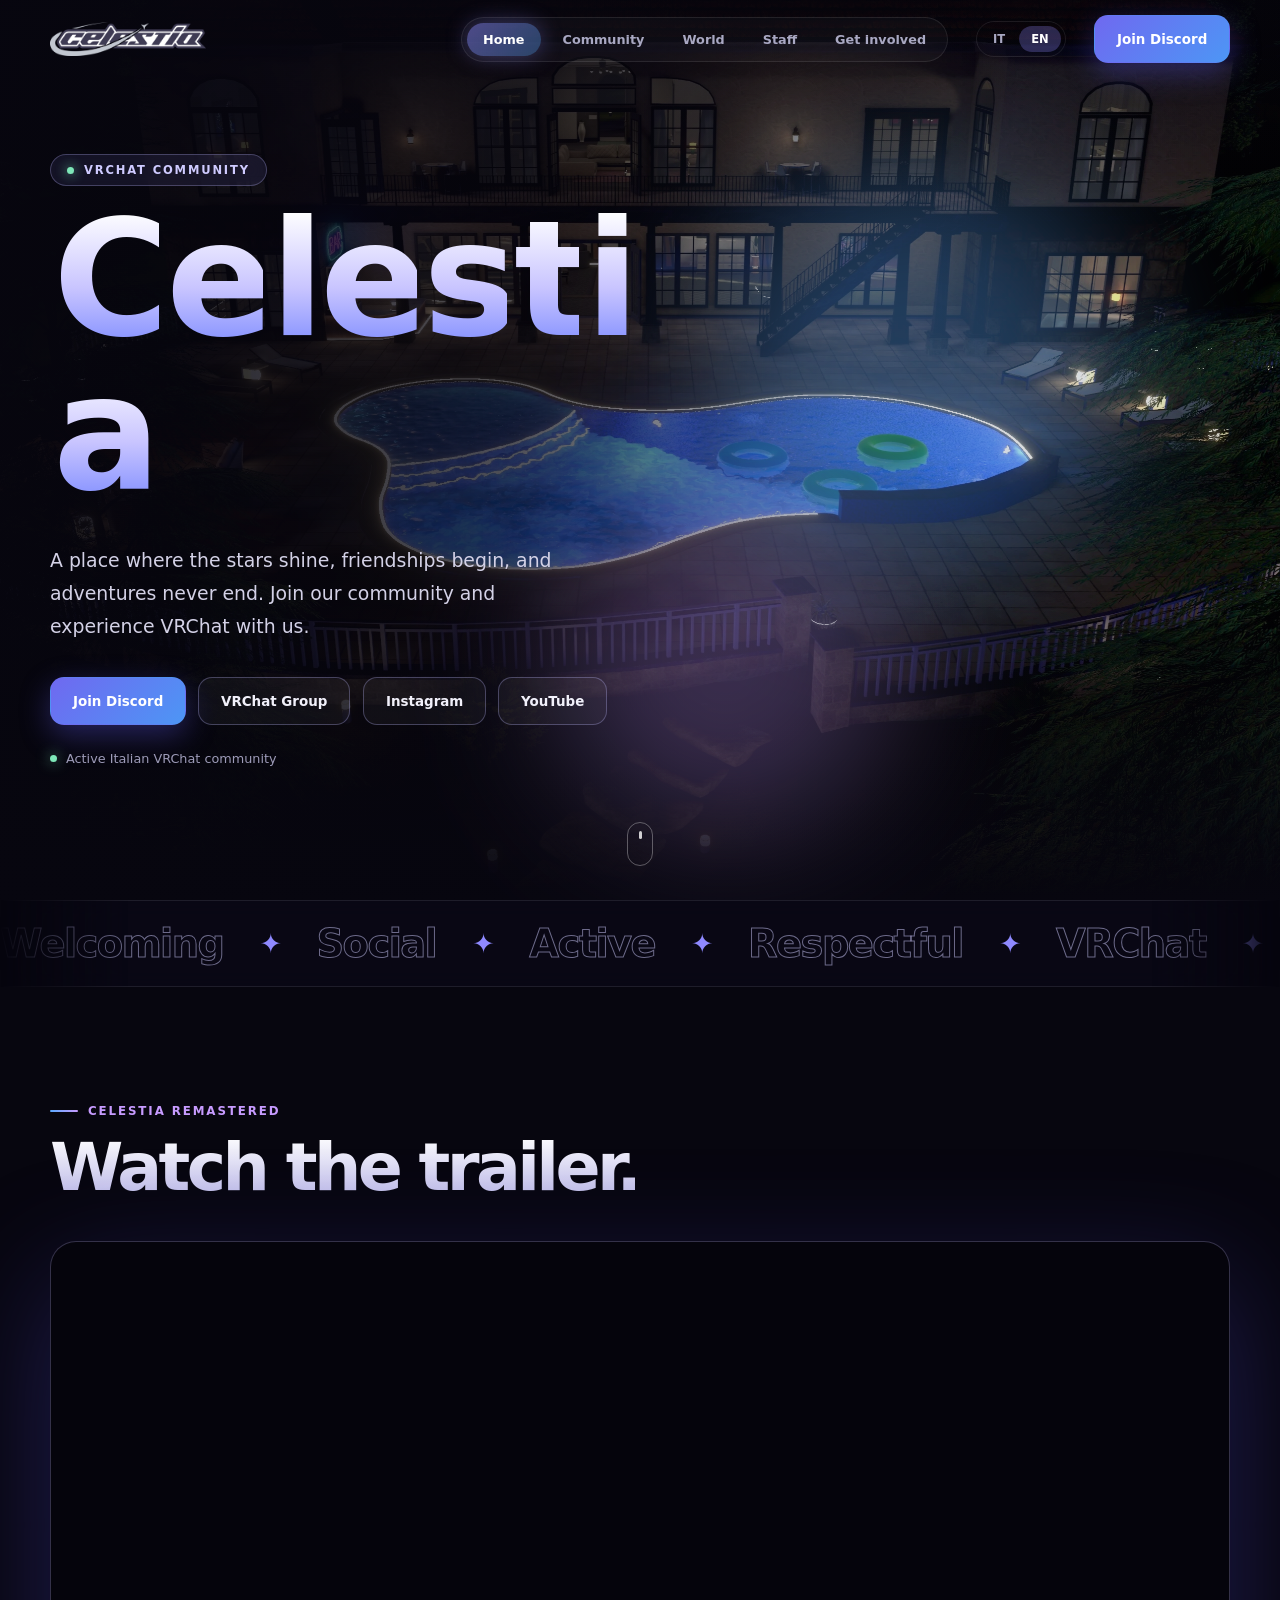
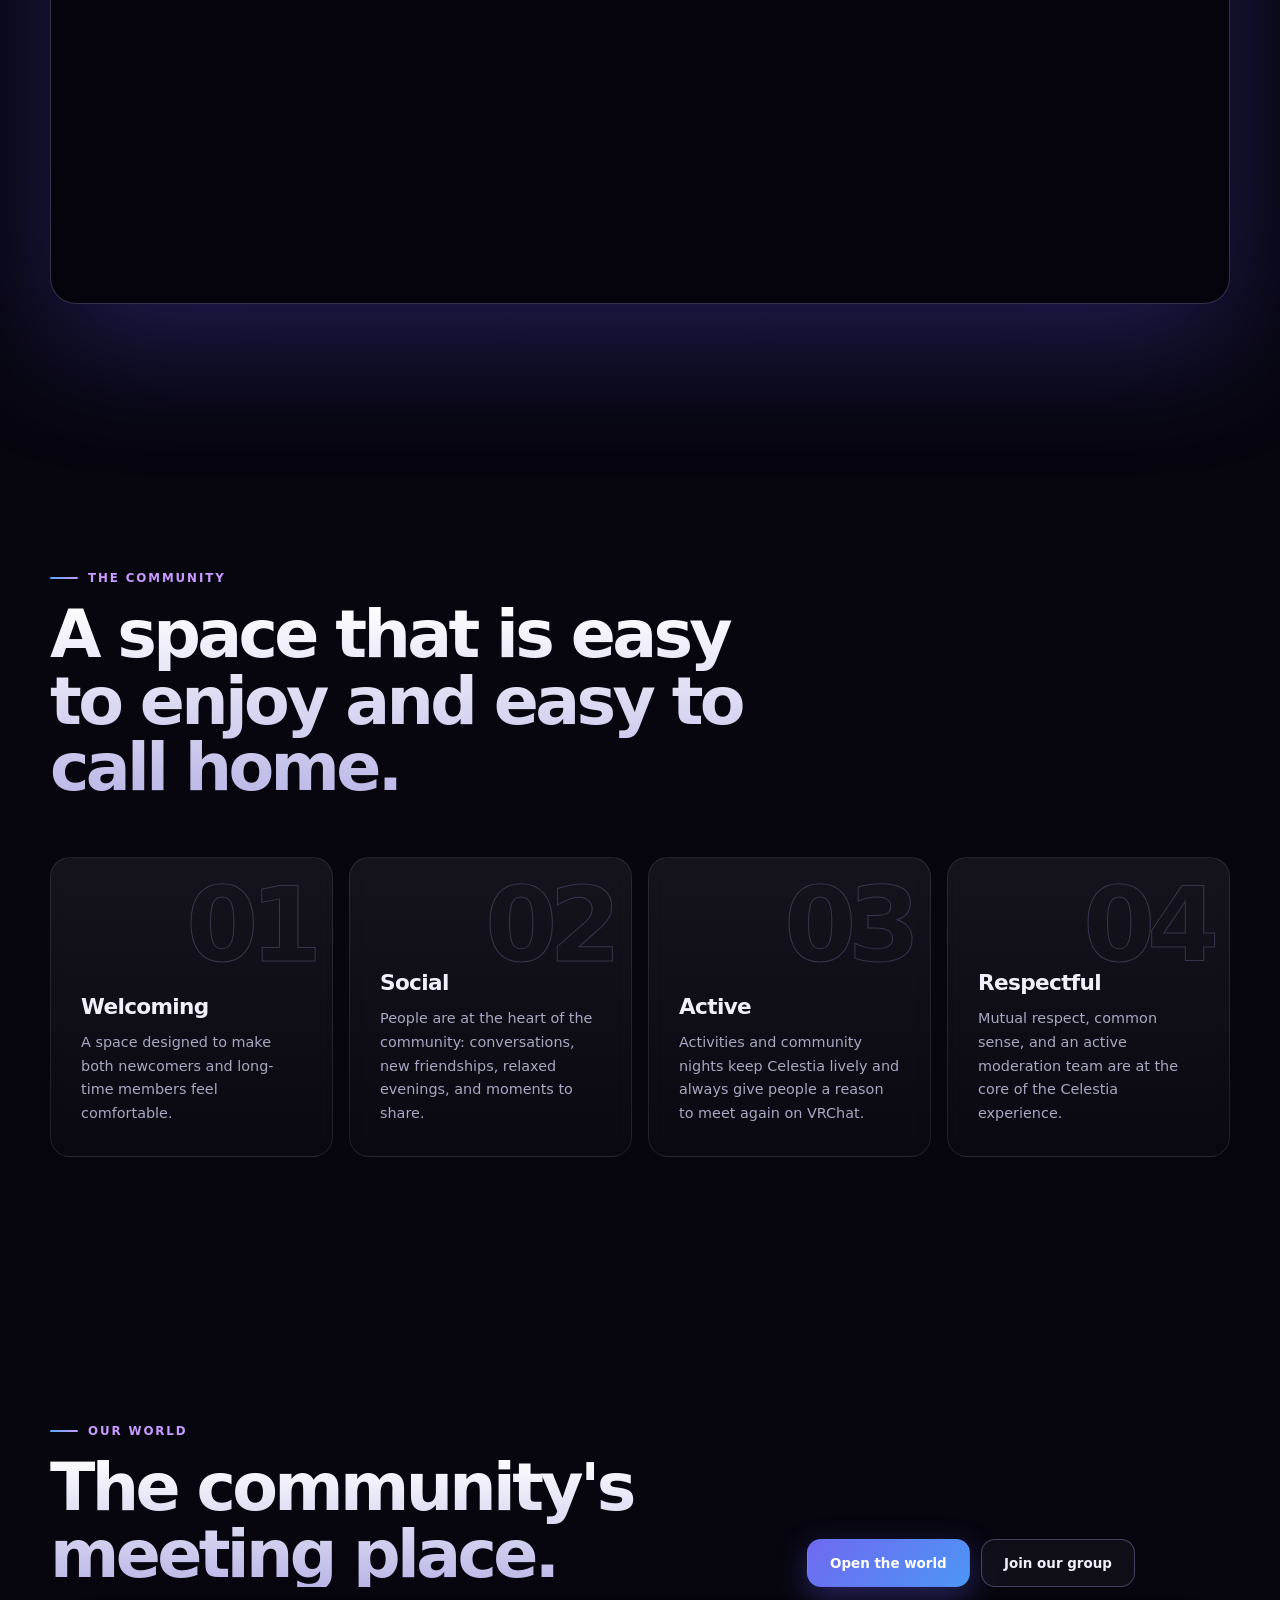
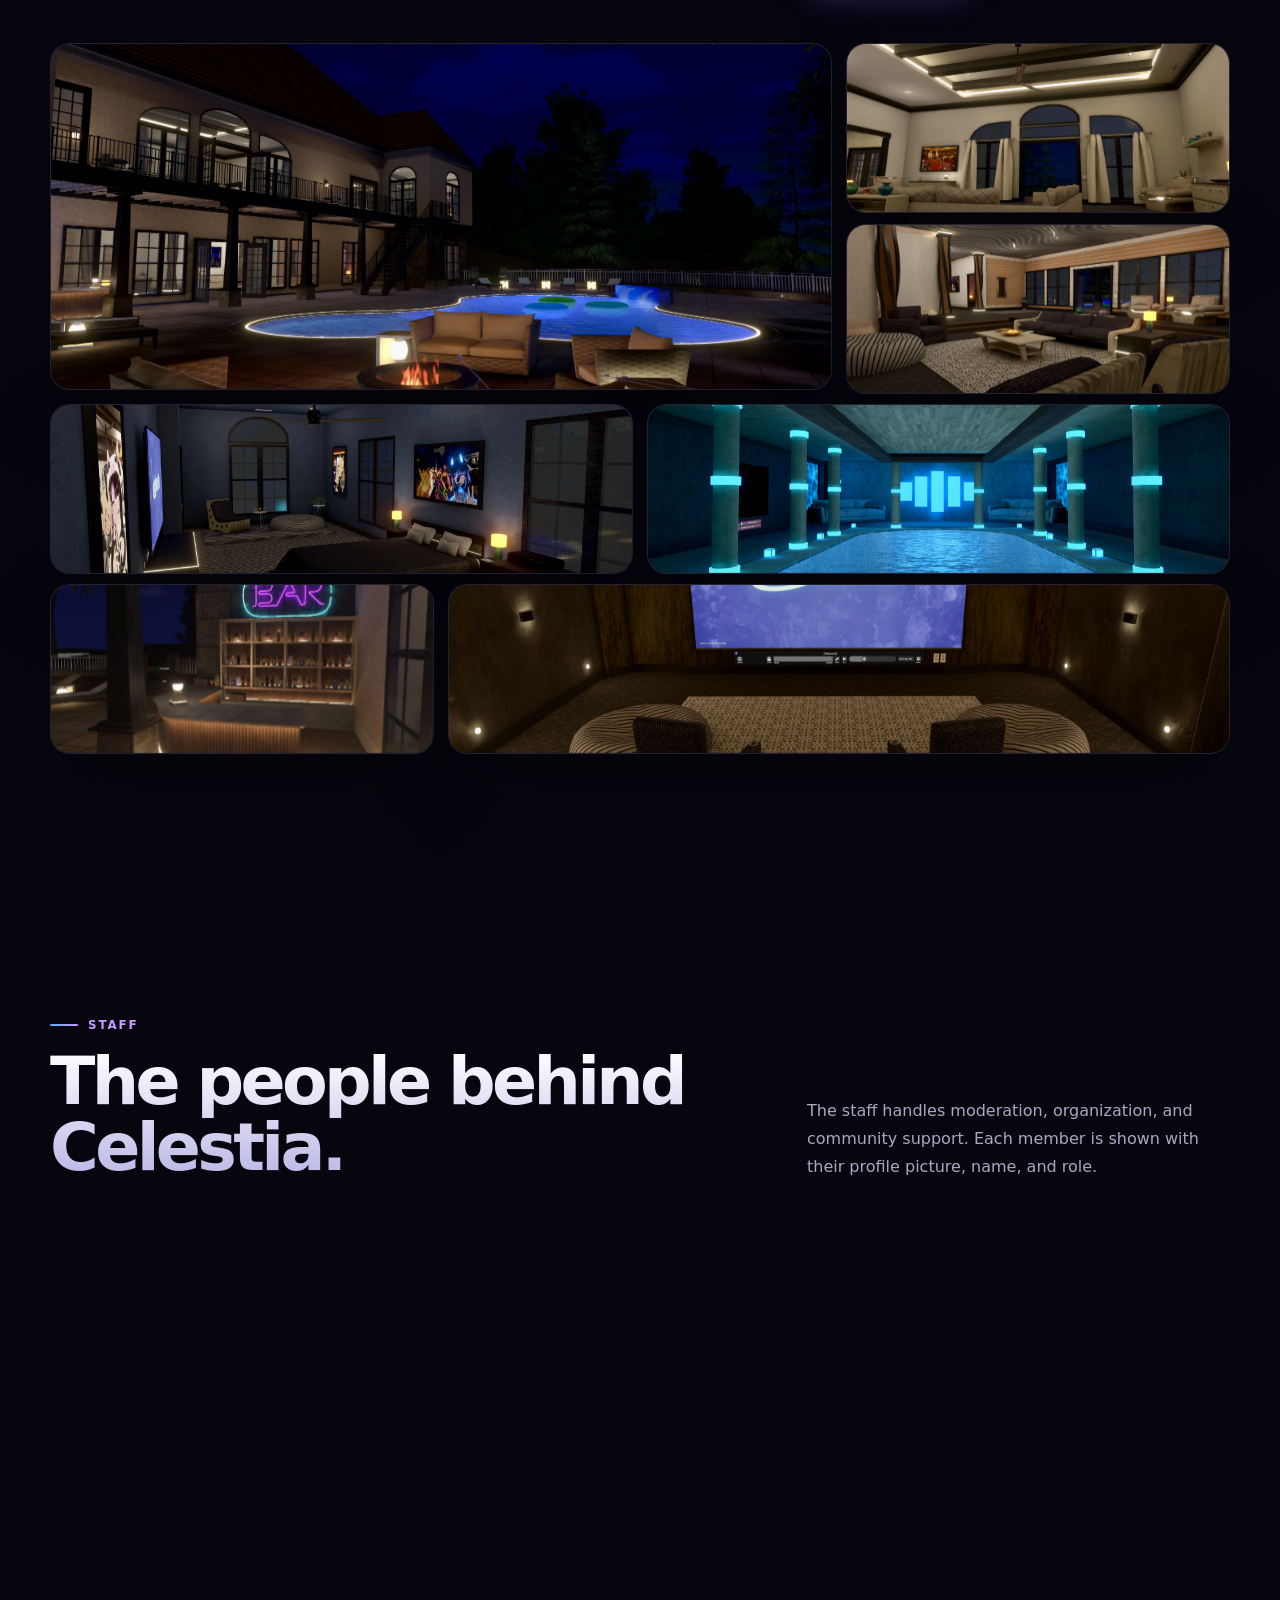
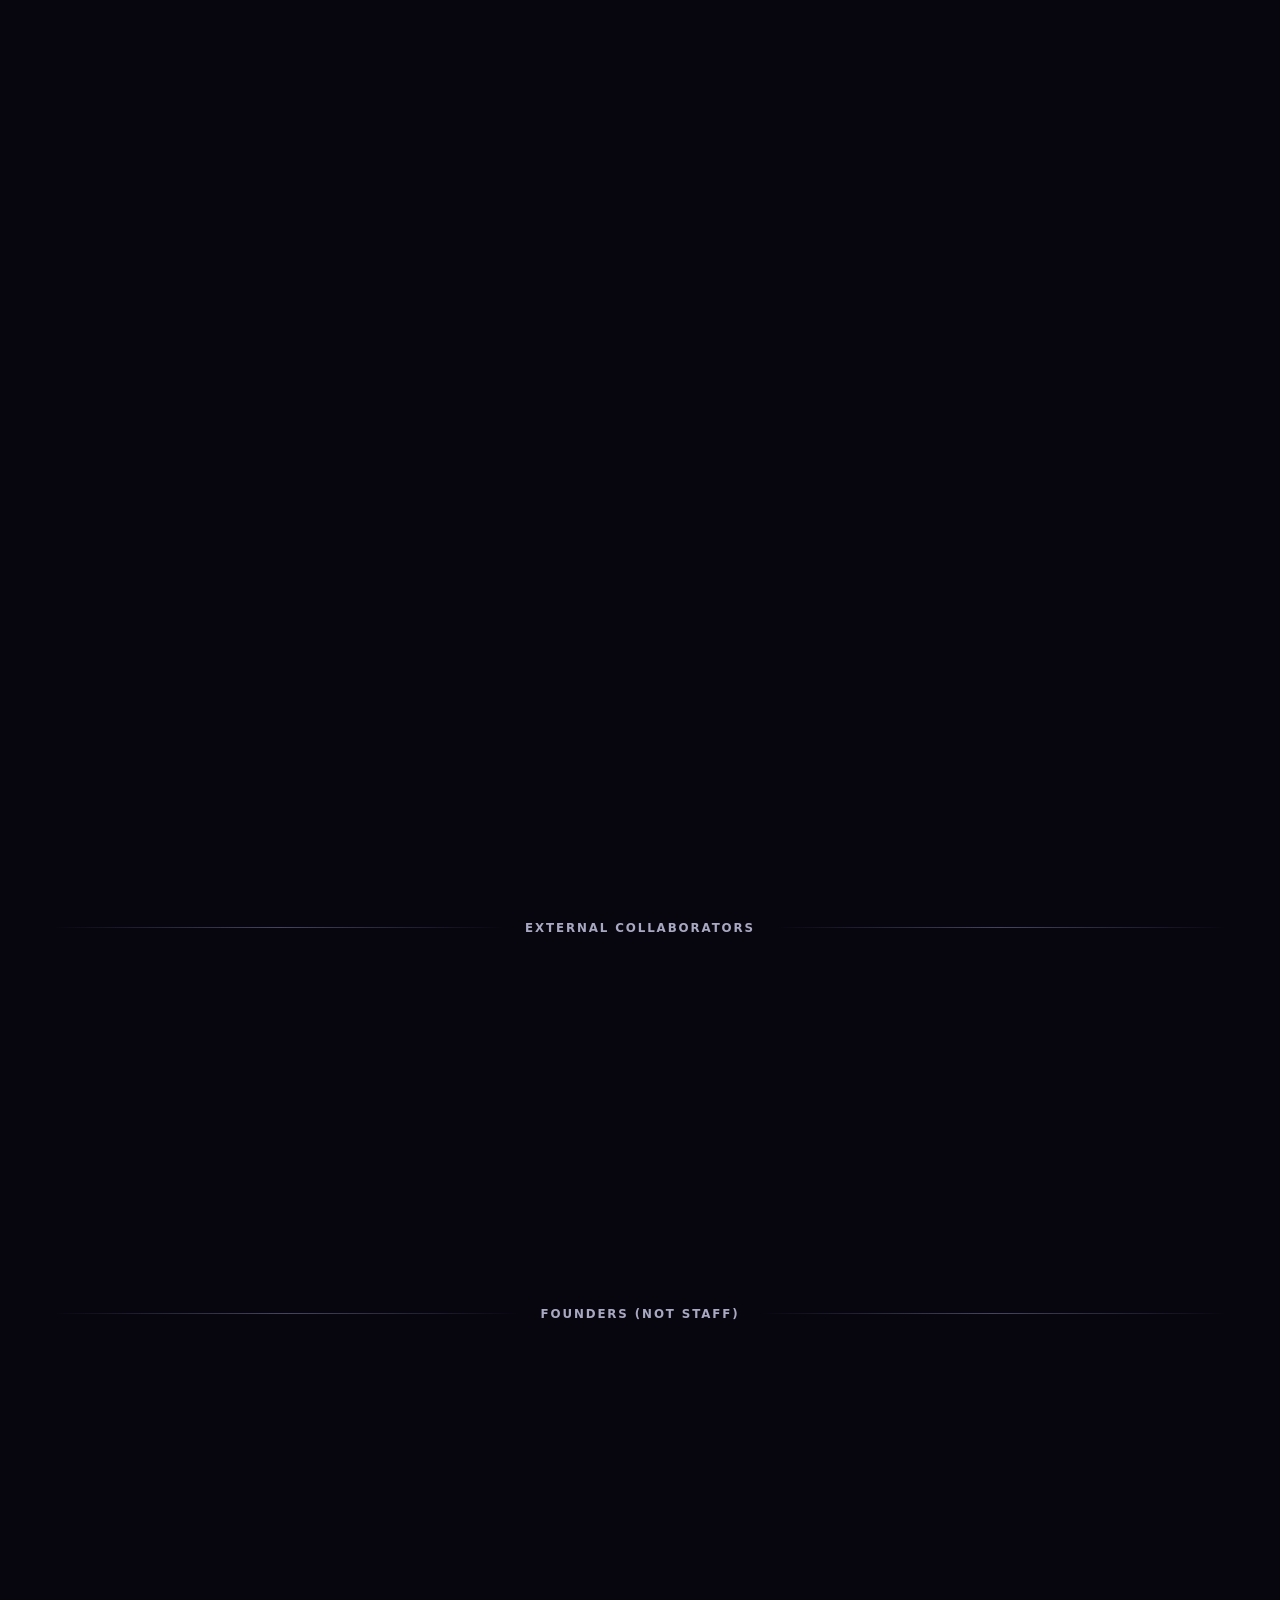
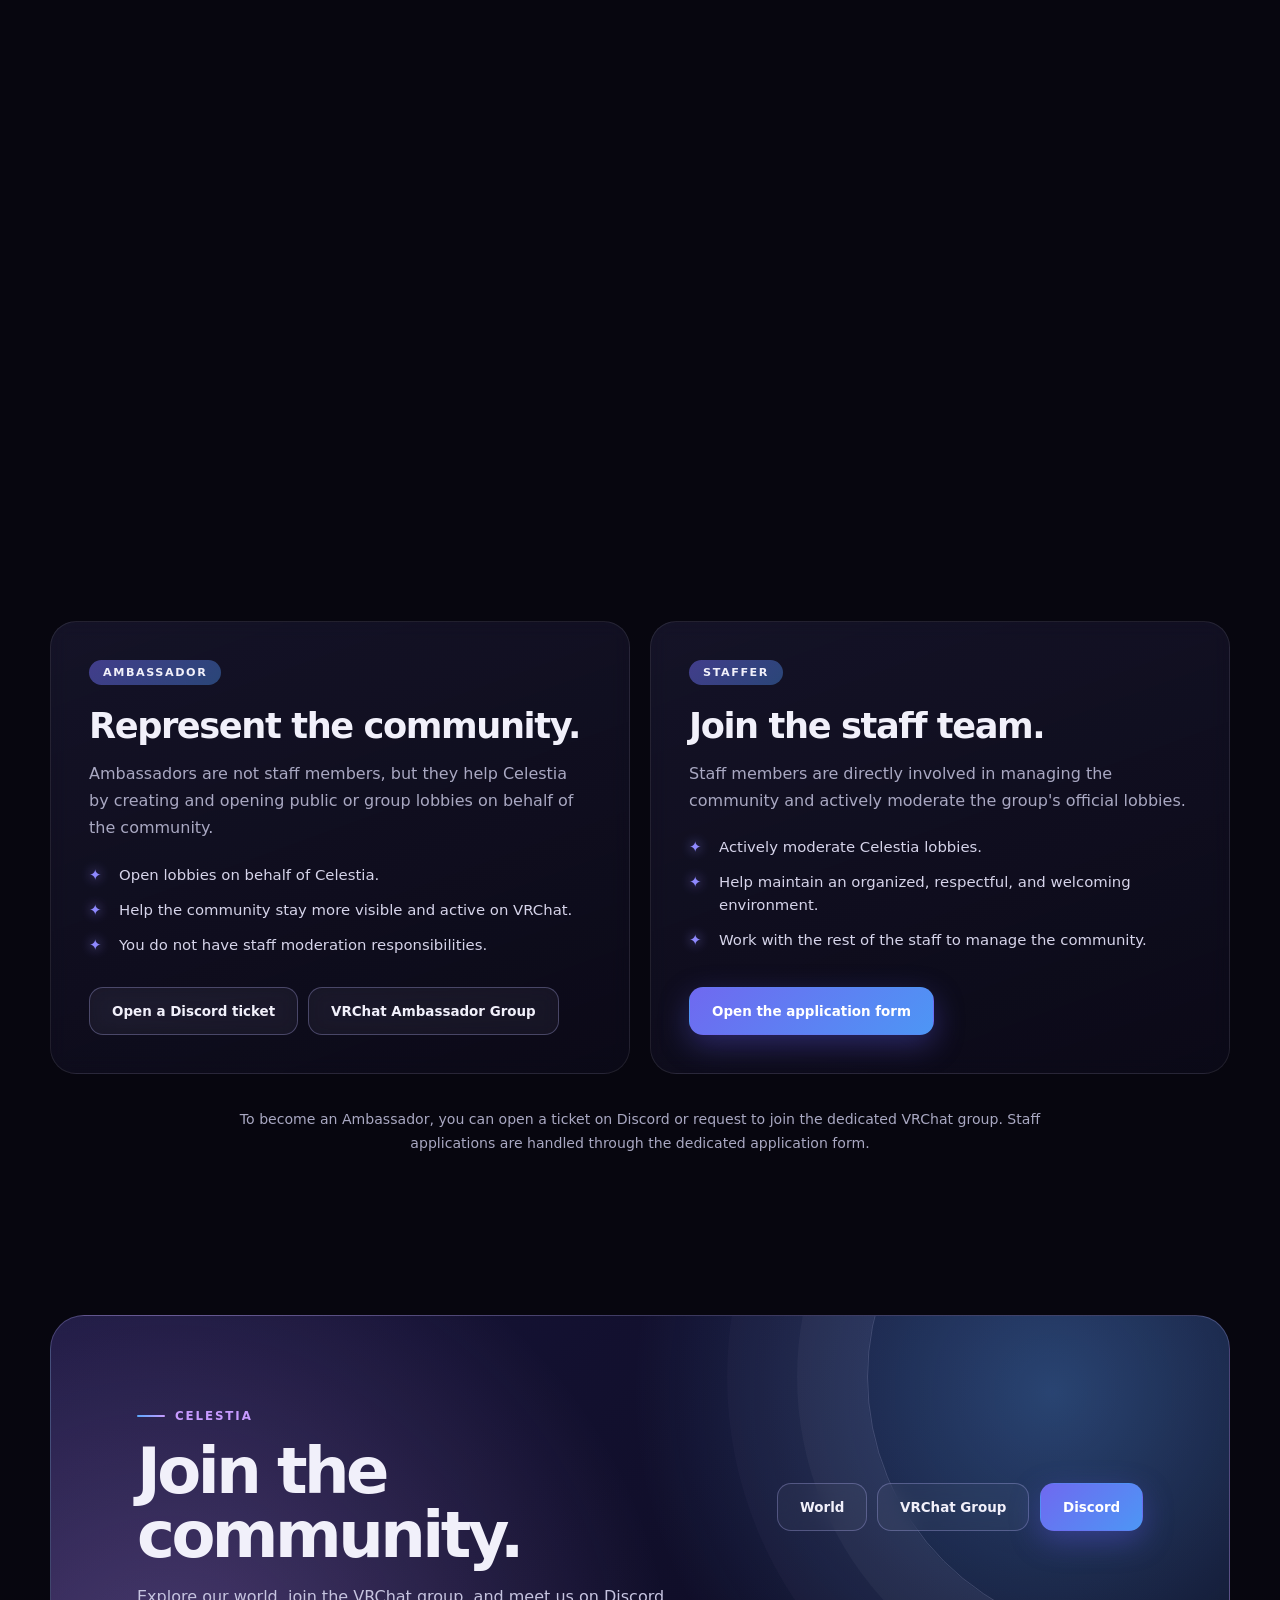
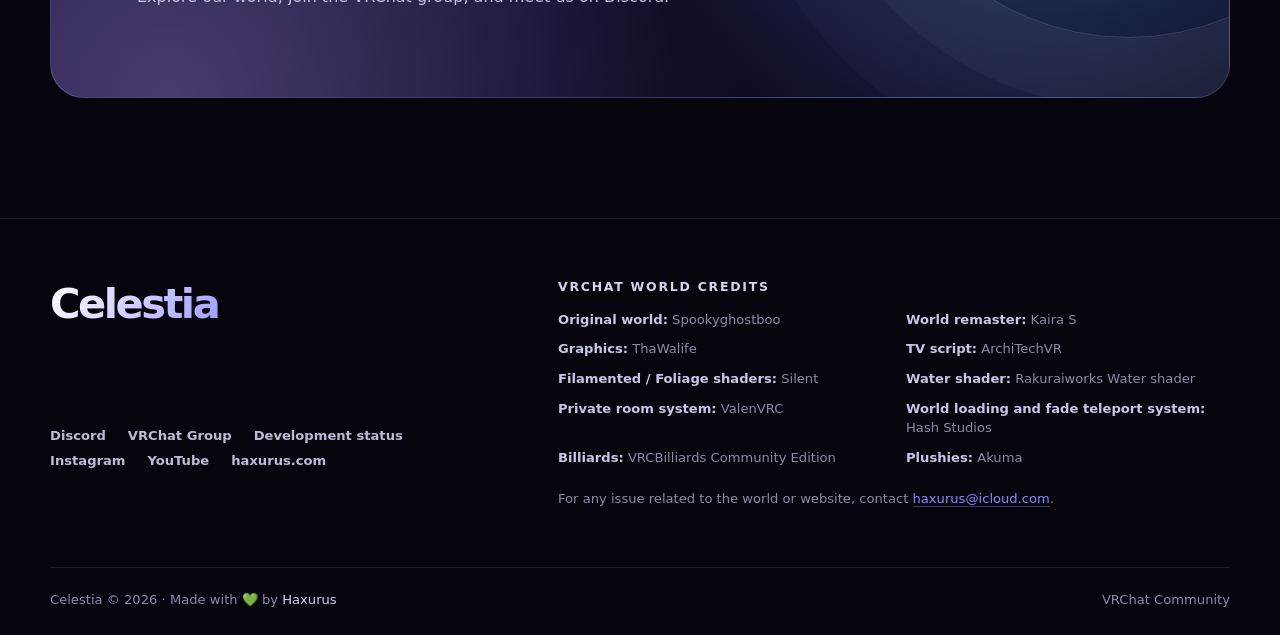
==== commit b7818d2f: "Use relative paths so the site works on GitHub Pages subpaths Co-Authored-By: Claude Opus 5.5 <norep" ====
--- a/en/index.html
+++ b/en/index.html
@@ -11,9 +11,9 @@
   <link rel="alternate" hreflang="it" href="https://haxurus.com/celestia/it/" />
   <link rel="alternate" hreflang="en" href="https://haxurus.com/celestia/en/" />
   <link rel="alternate" hreflang="x-default" href="https://haxurus.com/celestia/it/" />
-  <link rel="icon" type="image/webp" href="/img/favicon.webp" />
-  <link rel="apple-touch-icon" href="/img/logo_white.webp" />
-  <link rel="preload" as="image" href="/img/logo_white.webp" type="image/webp" fetchpriority="high" />
+  <link rel="icon" type="image/webp" href="../img/favicon.webp" />
+  <link rel="apple-touch-icon" href="../img/logo_white.webp" />
+  <link rel="preload" as="image" href="../img/logo_white.webp" type="image/webp" fetchpriority="high" />
 
   <meta property="og:type" content="website" />
   <meta property="og:site_name" content="Celestia" />
@@ -28,9 +28,9 @@
   <meta name="twitter:description" content="Italian VRChat community, virtual worlds, activities, and new friendships." />
   <meta name="twitter:image" content="https://www.celestiaita.it/img/copertina.webp" />
 
-  <link rel="stylesheet" href="/style.css?v=20261005-1" />
-  <script defer src="/script.js?v=20261005-1"></script>
-  <script defer src="/fx.js?v=20261005-1"></script>
+  <link rel="stylesheet" href="../style.css?v=20261005-2" />
+  <script defer src="../script.js?v=20261005-2"></script>
+  <script defer src="../fx.js?v=20261005-2"></script>
 </head>
 <body class="intro-active">
   <div class="site-intro" id="site-intro" aria-hidden="true"></div>
@@ -41,7 +41,7 @@
   <header class="site-header">
     <div class="container nav">
       <a class="brand" href="#home" aria-label="Celestia - Home">
-        <img src="/img/logo.webp" alt="Celestia" />
+        <img src="../img/logo.webp" alt="Celestia" />
       </a>
       <nav class="nav-links" aria-label="Main navigation">
         <a data-nav class="is-active" href="#home">Home</a>
--- a/style.css
+++ b/style.css
@@ -33,7 +33,7 @@
 
 /* ---------- intro ---------- */
 .site-intro{position:fixed;inset:0;z-index:9999;display:grid;place-items:center;background:#000;opacity:1;visibility:visible;transition:opacity .9s ease,visibility 0s linear .9s}
-.site-intro::before{width:min(76vw,420px);height:min(34vh,260px);background:url('/img/logo_white.webp') center/contain no-repeat;content:"";animation:introPulse 2s var(--ease) both}
+.site-intro::before{width:min(76vw,420px);height:min(34vh,260px);background:url('img/logo_white.webp') center/contain no-repeat;content:"";animation:introPulse 2s var(--ease) both}
 .site-intro::after{content:"";position:absolute;width:min(60vw,420px);height:min(60vw,420px);border-radius:50%;background:radial-gradient(circle,rgba(143,137,255,.35),transparent 65%);animation:introPulse 2s var(--ease) both;z-index:-1}
 .site-intro.is-leaving{opacity:0;visibility:hidden;pointer-events:none}
 @keyframes introPulse{0%{opacity:0;transform:scale(.8);filter:blur(12px)}40%{opacity:1;filter:blur(0)}100%{opacity:1;transform:scale(1.05)}}
@@ -70,7 +70,7 @@
 
 /* ---------- hero ---------- */
 .hero{position:relative;min-height:100vh;min-height:100svh;display:flex;overflow:hidden;isolation:isolate}
-.hero-bg{position:absolute;inset:-6%;z-index:-3;background:url("/img/hero.webp") center/cover no-repeat;transform:translate3d(calc((var(--mx) - 50vw) * -.012),calc(var(--hy,0px) + (var(--my) - 50vh) * -.012),0) scale(1.08);animation:heroZoom 22s ease-in-out infinite alternate;will-change:transform}
+.hero-bg{position:absolute;inset:-6%;z-index:-3;background:url("img/hero.webp") center/cover no-repeat;transform:translate3d(calc((var(--mx) - 50vw) * -.012),calc(var(--hy,0px) + (var(--my) - 50vh) * -.012),0) scale(1.08);animation:heroZoom 22s ease-in-out infinite alternate;will-change:transform}
 @keyframes heroZoom{to{filter:saturate(1.2) brightness(1.08)}}
 .hero::before{content:"";position:absolute;inset:0;z-index:-2;background:linear-gradient(90deg,rgba(7,6,15,.94) 0%,rgba(7,6,15,.7) 40%,rgba(7,6,15,.15) 80%),linear-gradient(0deg,var(--bg) 0%,transparent 35%),linear-gradient(180deg,rgba(7,6,15,.6),transparent 25%)}
 .hero-orb{position:absolute;z-index:-1;border-radius:50%;filter:blur(70px);pointer-events:none;mix-blend-mode:screen}
@@ -147,13 +147,13 @@
 .world-shot:hover::before{transform:scale(1.1)}
 .world-shot::after{content:"⤢";position:absolute;right:14px;bottom:14px;width:38px;height:38px;display:grid;place-items:center;border-radius:50%;background:rgba(10,9,24,.6);-webkit-backdrop-filter:blur(8px);backdrop-filter:blur(8px);border:1px solid rgba(255,255,255,.2);font-size:1rem;opacity:0;transform:translateY(8px);transition:.35s var(--ease)}
 .world-shot:hover::after{opacity:1;transform:none}
-.world-shot--main{grid-column:span 4;grid-row:span 2;--img:url("/img/vrchat-world.webp")}
-.world-shot--two{grid-column:span 2;--img:url("/img/world-2.webp")}
-.world-shot--three{grid-column:span 2;--img:url("/img/world-3.webp")}
-.world-shot--four{grid-column:span 3;--img:url("/img/world-4.webp")}
-.world-shot--five{grid-column:span 3;--img:url("/img/world-5.webp")}
-.world-shot--six{grid-column:span 2;--img:url("/img/world-6.webp")}
-.world-shot--seven{grid-column:span 4;--img:url("/img/world-7.webp")}
+.world-shot--main{grid-column:span 4;grid-row:span 2;--img:url("img/vrchat-world.webp")}
+.world-shot--two{grid-column:span 2;--img:url("img/world-2.webp")}
+.world-shot--three{grid-column:span 2;--img:url("img/world-3.webp")}
+.world-shot--four{grid-column:span 3;--img:url("img/world-4.webp")}
+.world-shot--five{grid-column:span 3;--img:url("img/world-5.webp")}
+.world-shot--six{grid-column:span 2;--img:url("img/world-6.webp")}
+.world-shot--seven{grid-column:span 4;--img:url("img/world-7.webp")}
 
 /* lightbox */
 .lightbox{position:fixed;inset:0;z-index:200;display:grid;place-items:center;background:rgba(5,4,12,.92);-webkit-backdrop-filter:blur(14px);backdrop-filter:blur(14px);opacity:0;visibility:hidden;transition:opacity .35s,visibility 0s linear .35s}
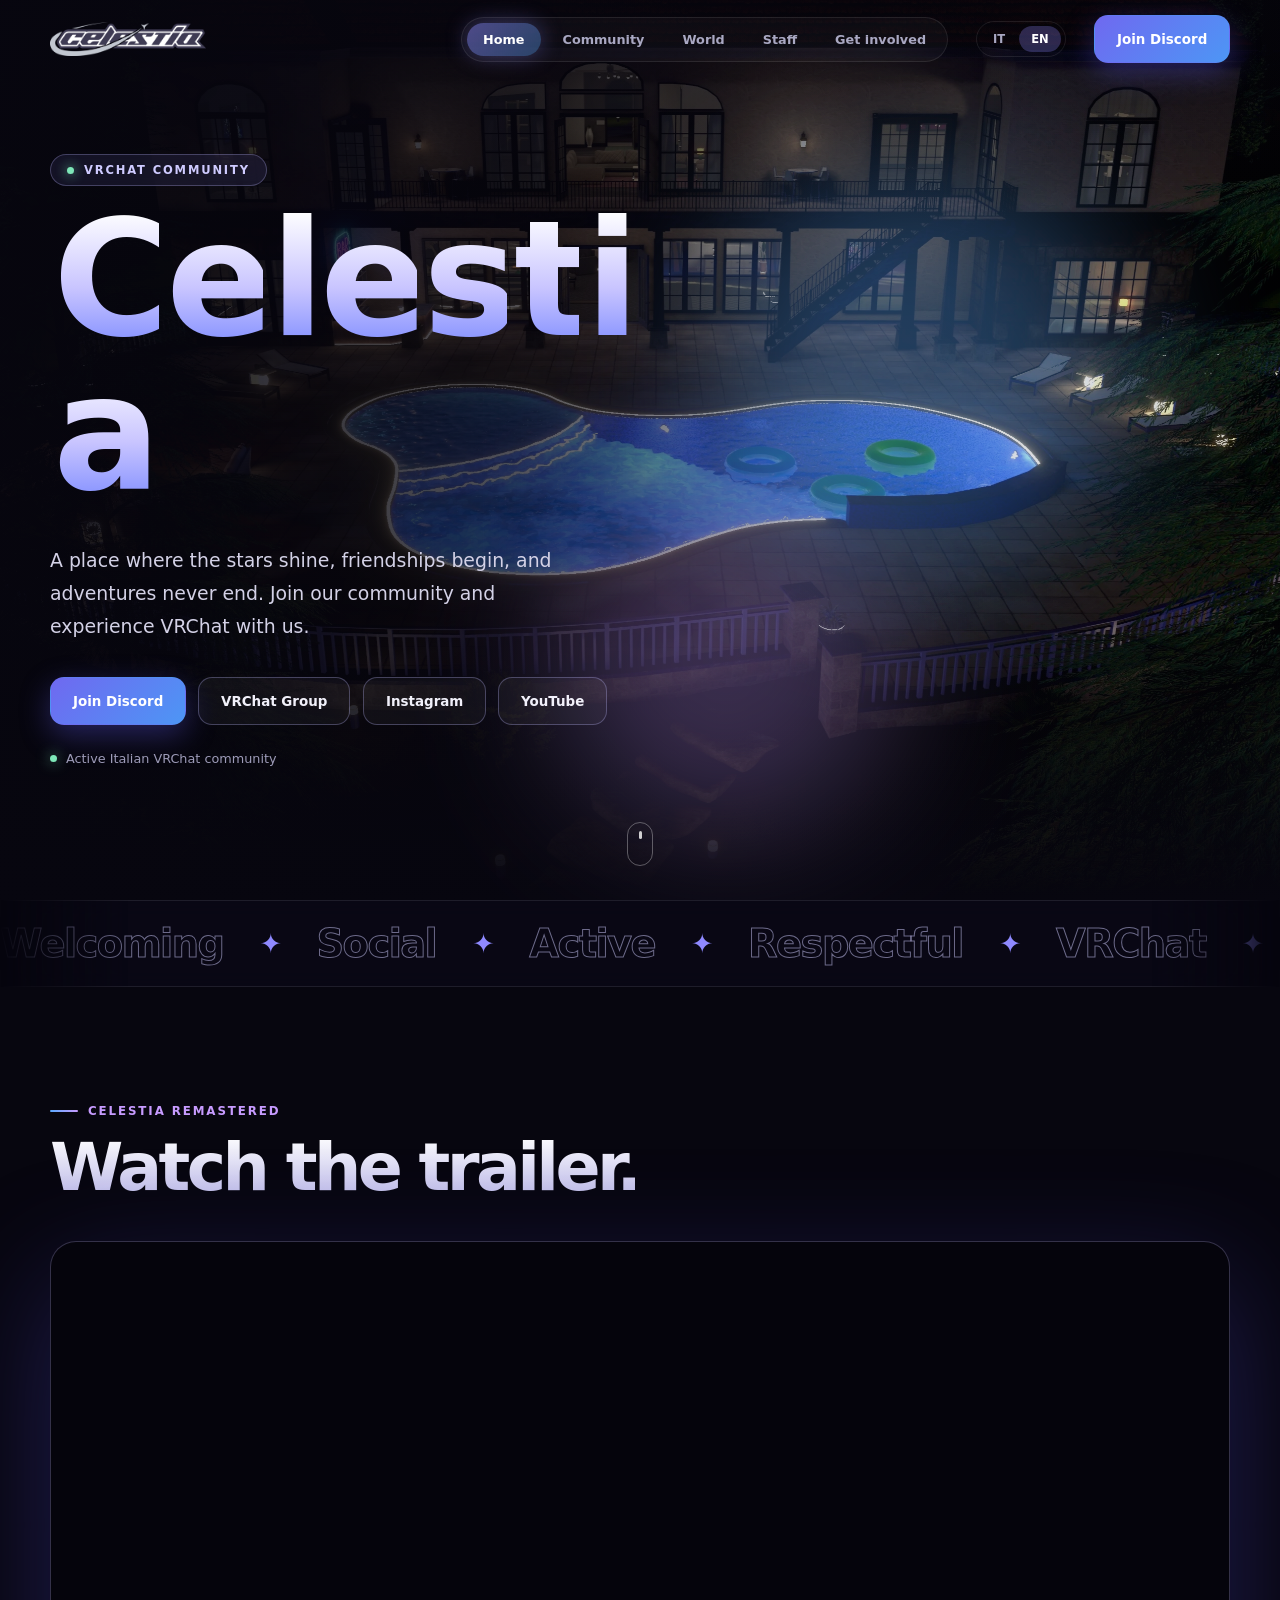
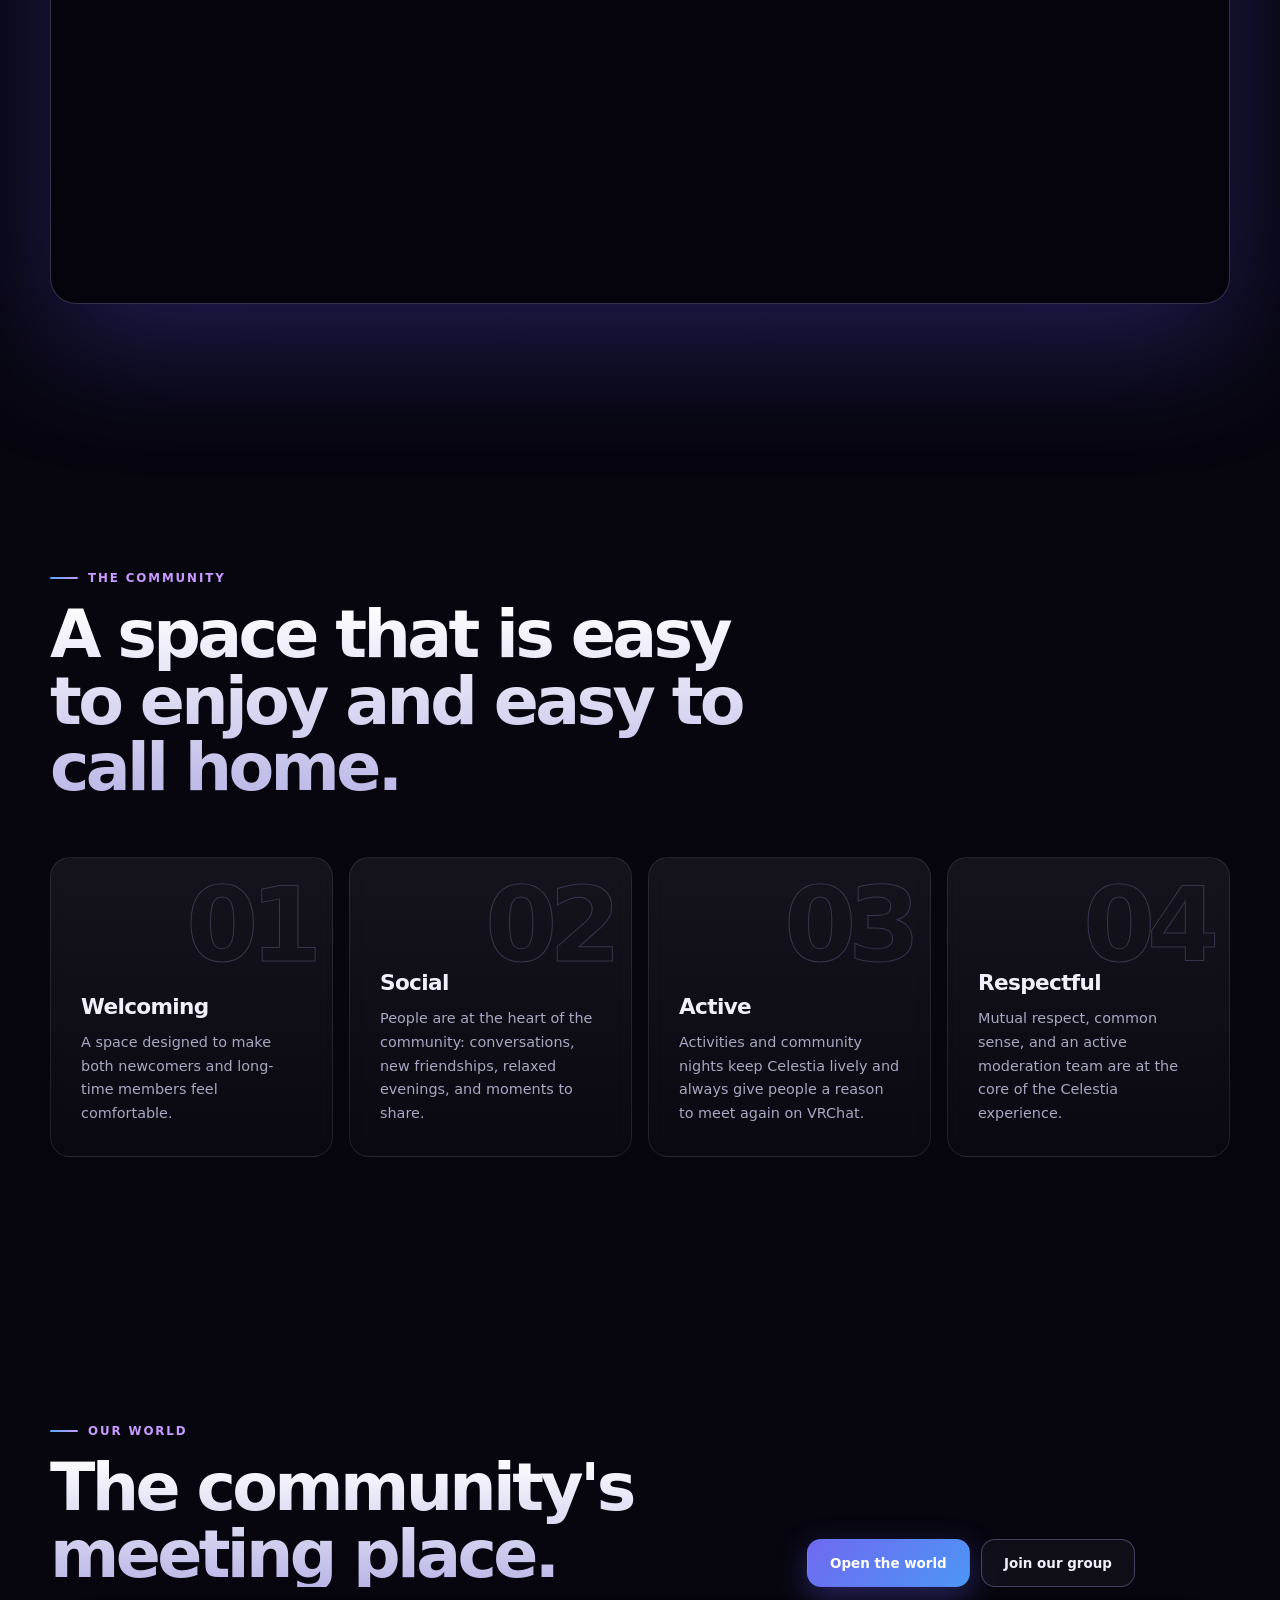
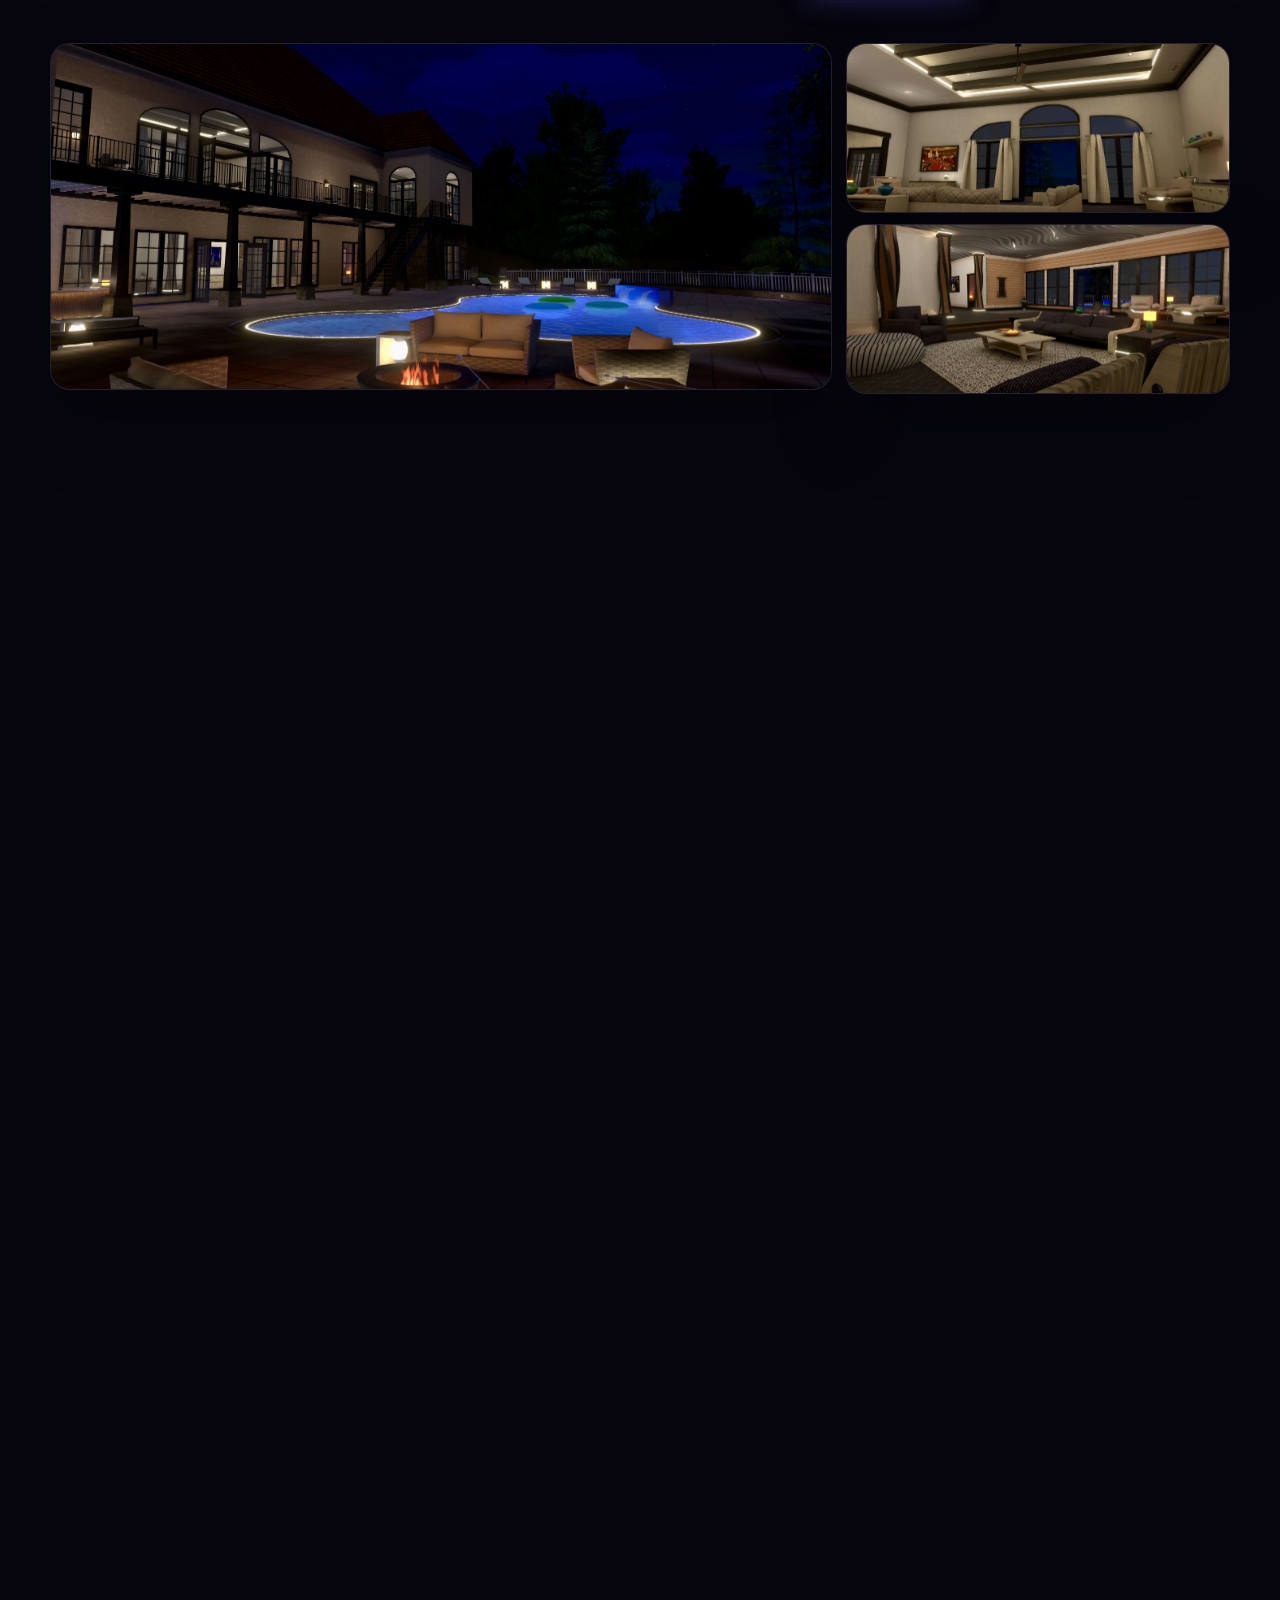
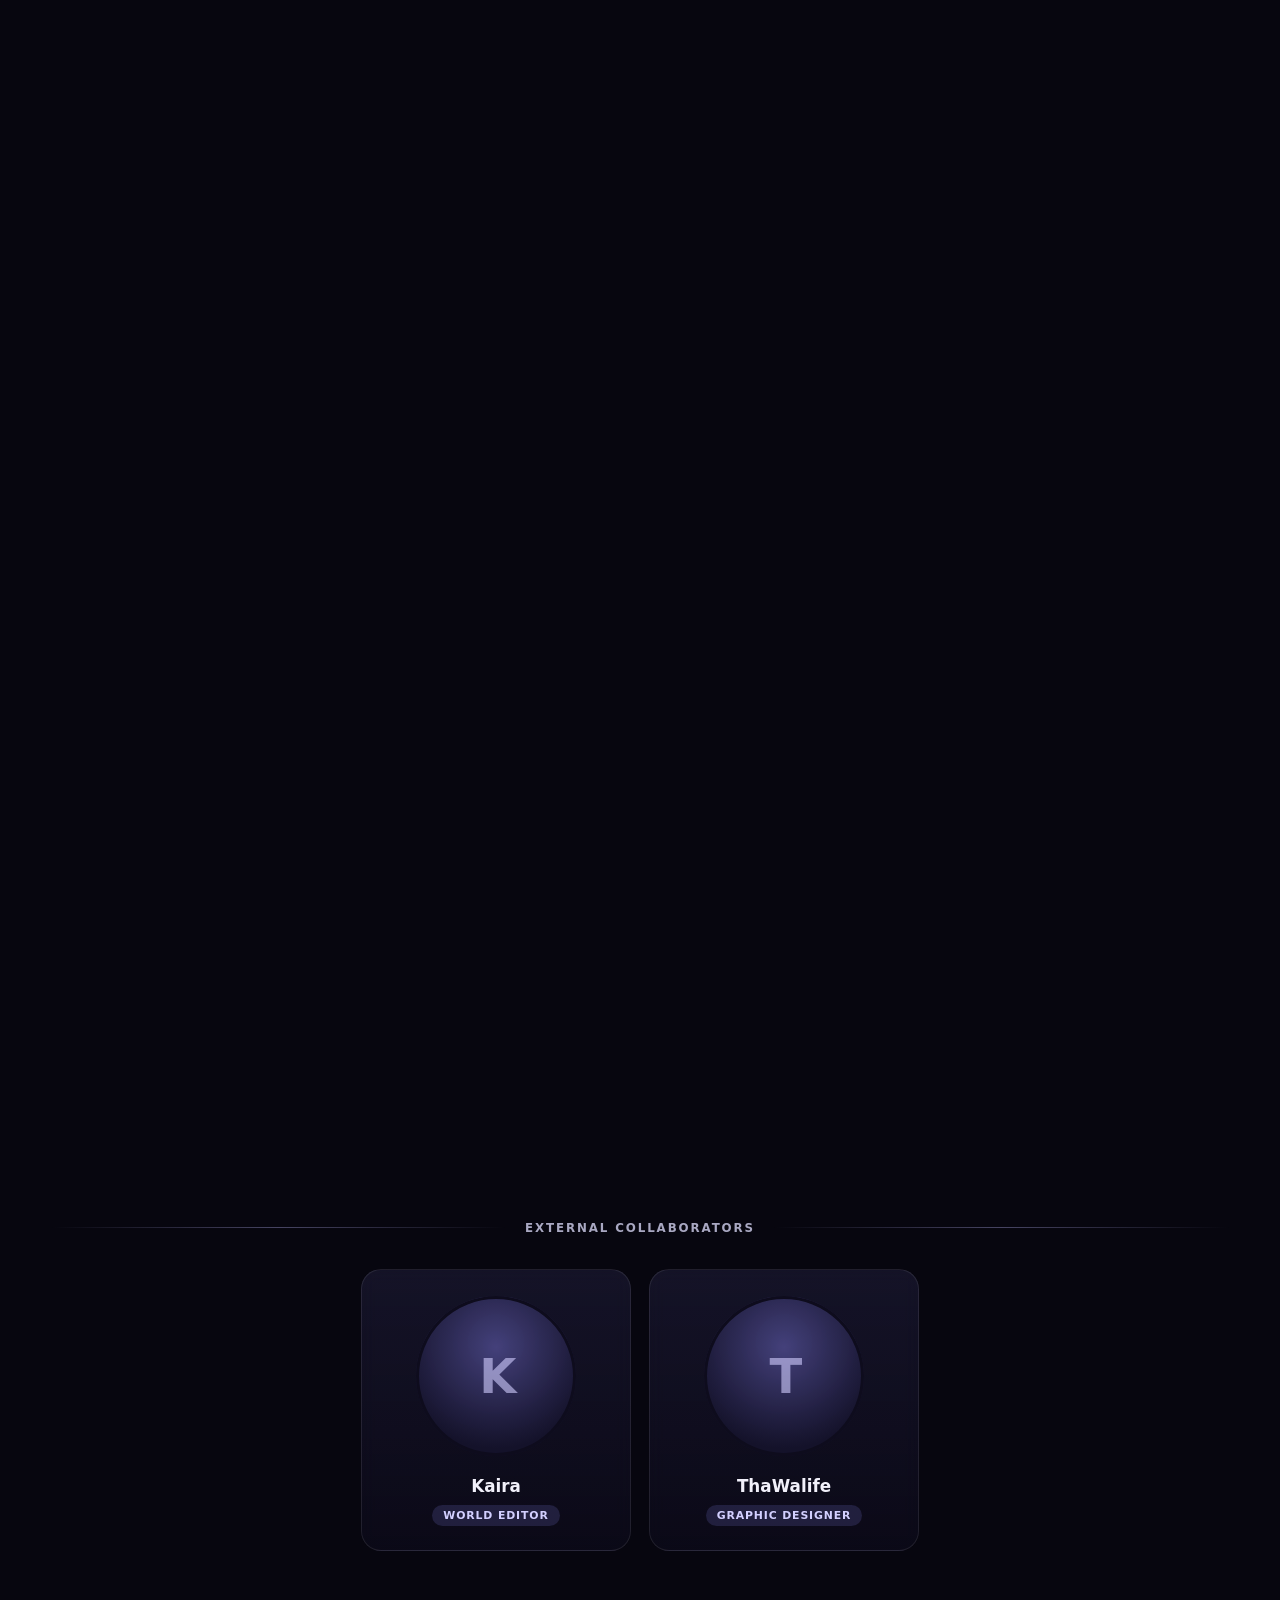
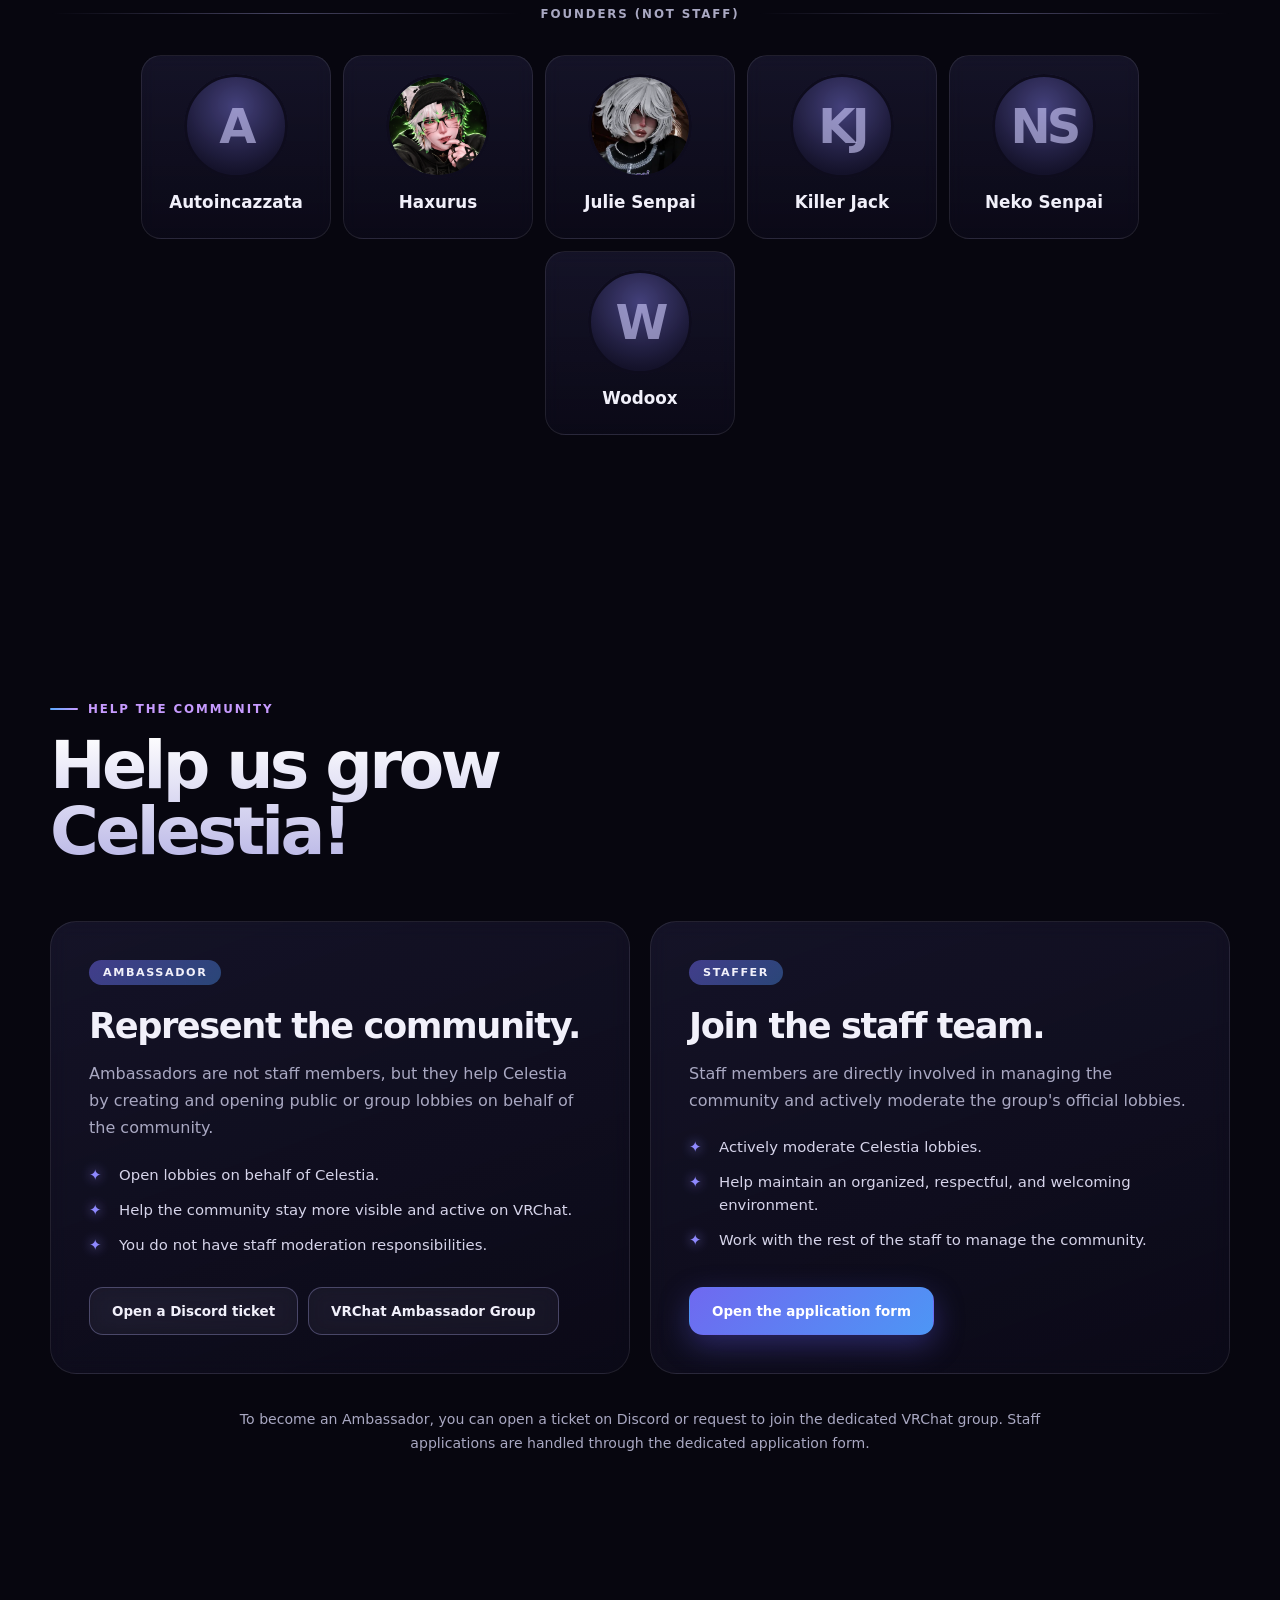
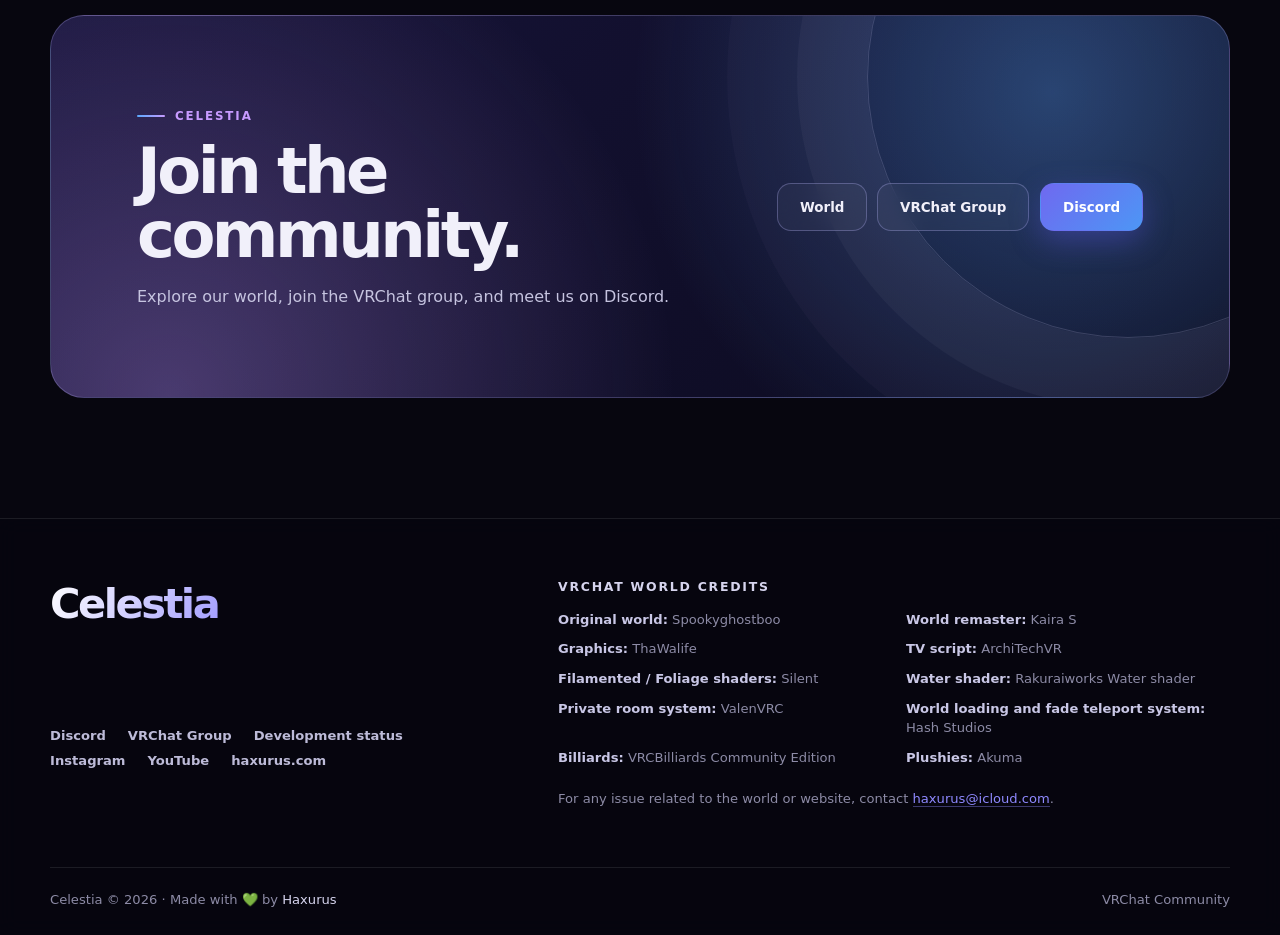
==== commit f9bbf923: "Always run animations regardless of the OS reduced-motion setting Co-Authored-By: Claude Opus 5.5 <n" ====
--- a/en/index.html
+++ b/en/index.html
@@ -28,9 +28,9 @@
   <meta name="twitter:description" content="Italian VRChat community, virtual worlds, activities, and new friendships." />
   <meta name="twitter:image" content="https://www.celestiaita.it/img/copertina.webp" />
 
-  <link rel="stylesheet" href="../style.css?v=20261005-2" />
-  <script defer src="../script.js?v=20261005-2"></script>
-  <script defer src="../fx.js?v=20261005-2"></script>
+  <link rel="stylesheet" href="../style.css?v=20261008-1" />
+  <script defer src="../script.js?v=20261008-1"></script>
+  <script defer src="../fx.js?v=20261008-1"></script>
 </head>
 <body class="intro-active">
   <div class="site-intro" id="site-intro" aria-hidden="true"></div>
--- a/style.css
+++ b/style.css
@@ -279,10 +279,4 @@
   .lightbox .lb-prev{left:8px}.lightbox .lb-next{right:8px}
 }
 @media(hover:none){.cursor-glow{display:none}}
-@media(prefers-reduced-motion:reduce){
-  *,*::before,*::after{animation-duration:.01ms!important;animation-iteration-count:1!important;transition-duration:.01ms!important;animation-delay:0s!important}
-  .reveal{opacity:1;transform:none;filter:none}
-  h1 .ch,.hero .hero-copy.reveal>*{opacity:1;transform:none;filter:none}
-  .marquee__track{animation:none}
-}
 .is-tilting{transition:transform .12s ease-out,border-color .3s,opacity .9s!important;will-change:transform}
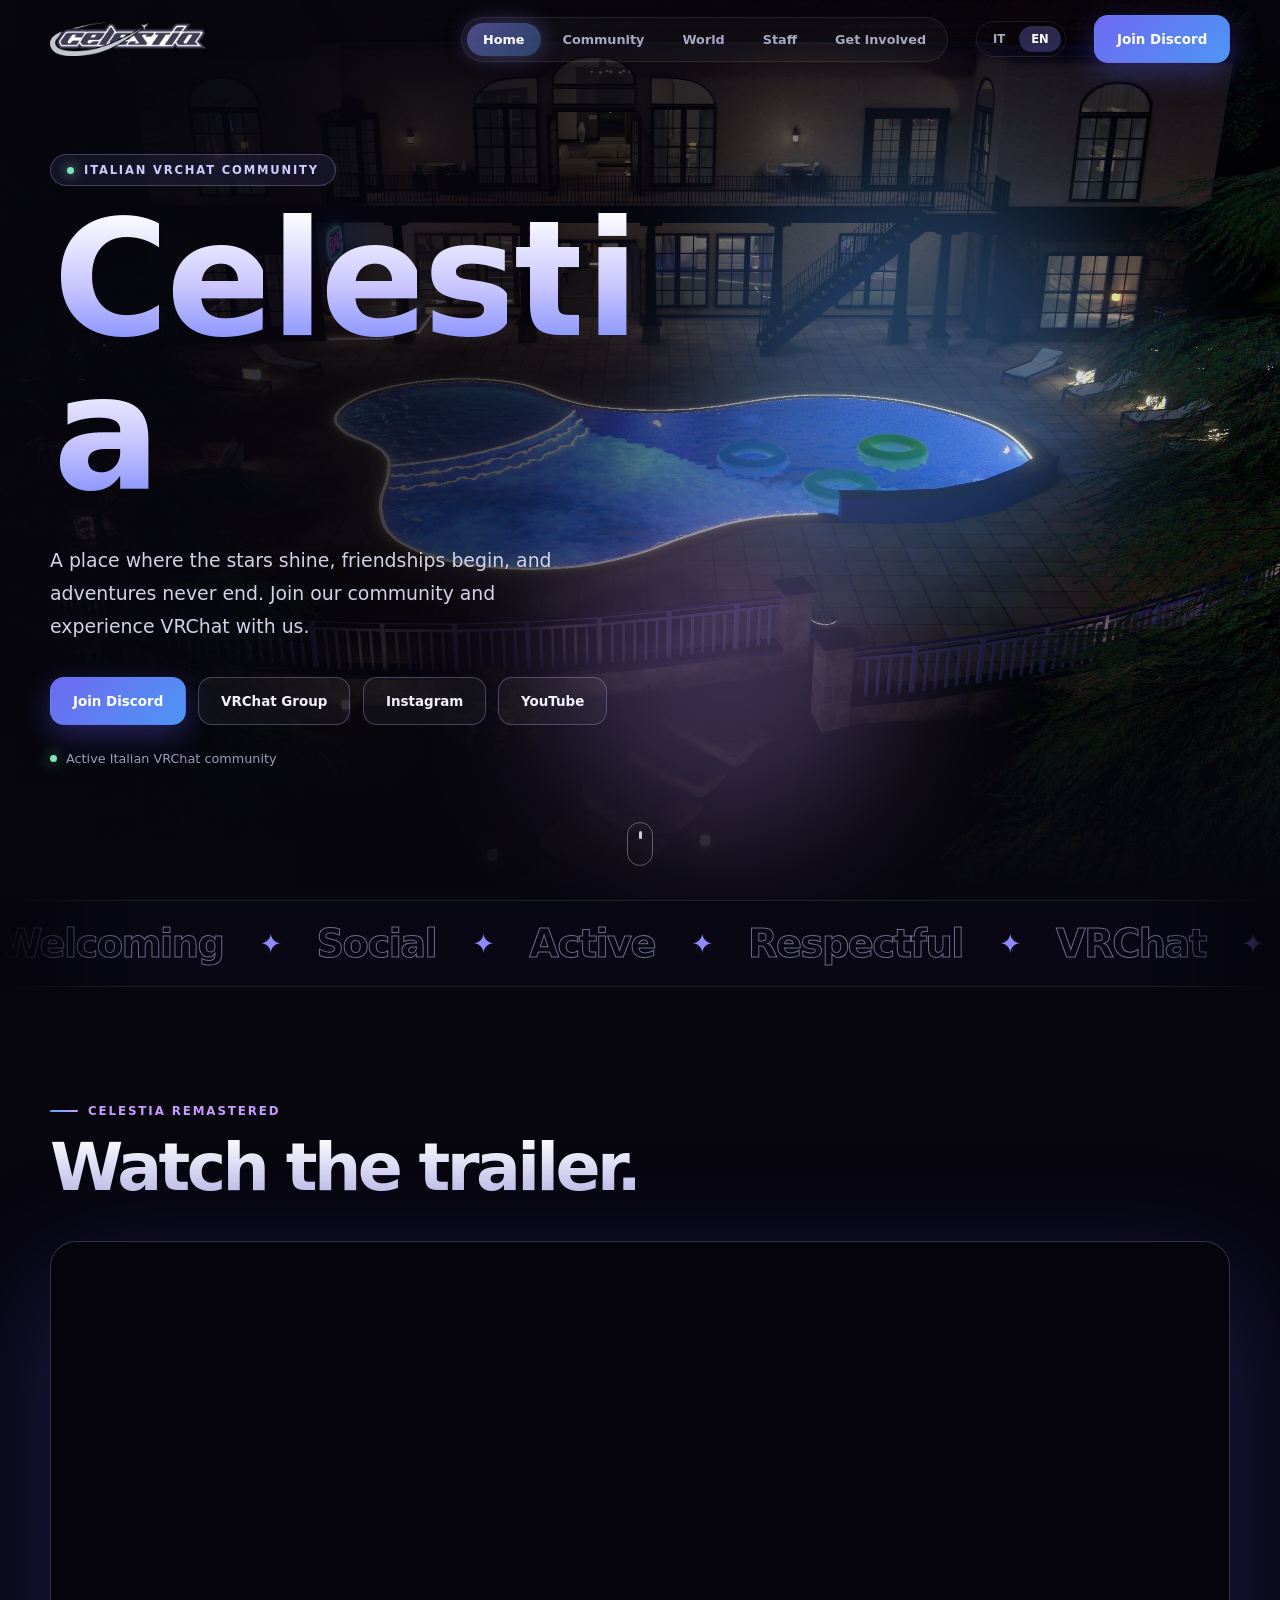
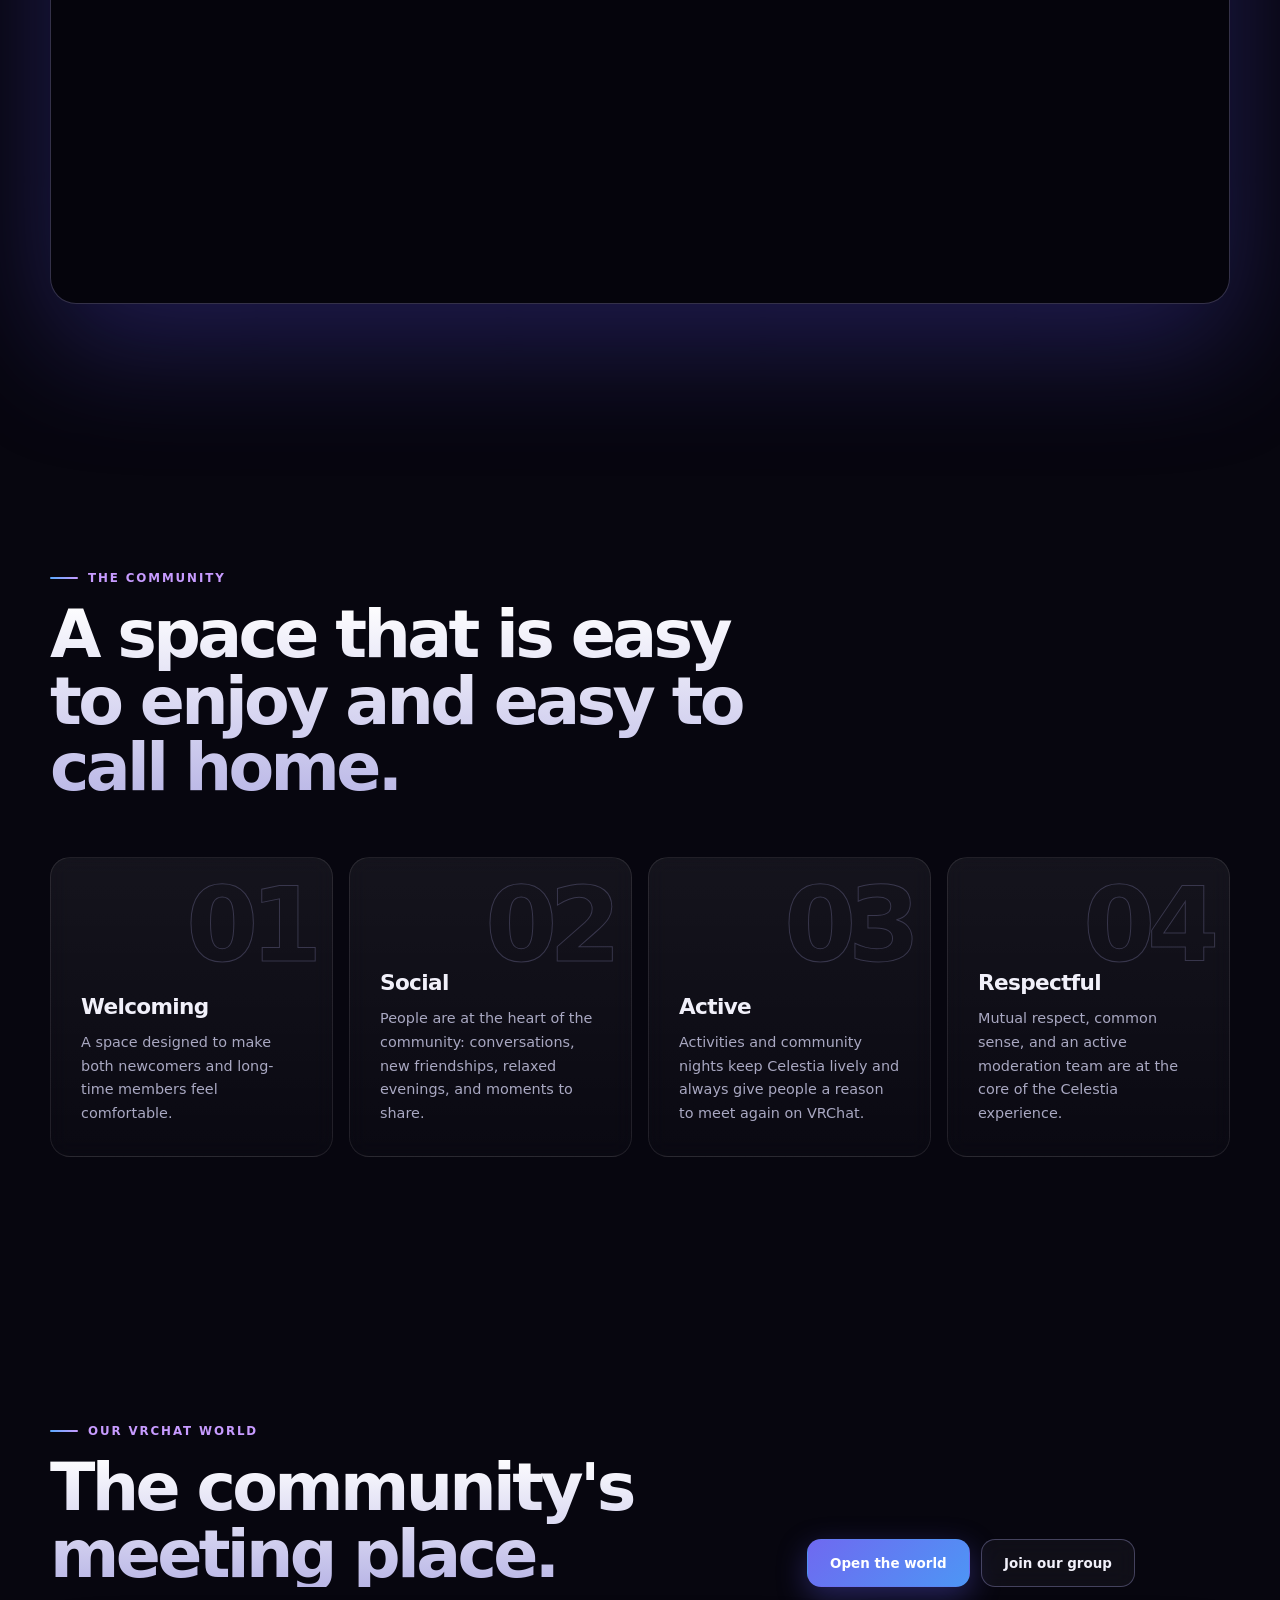
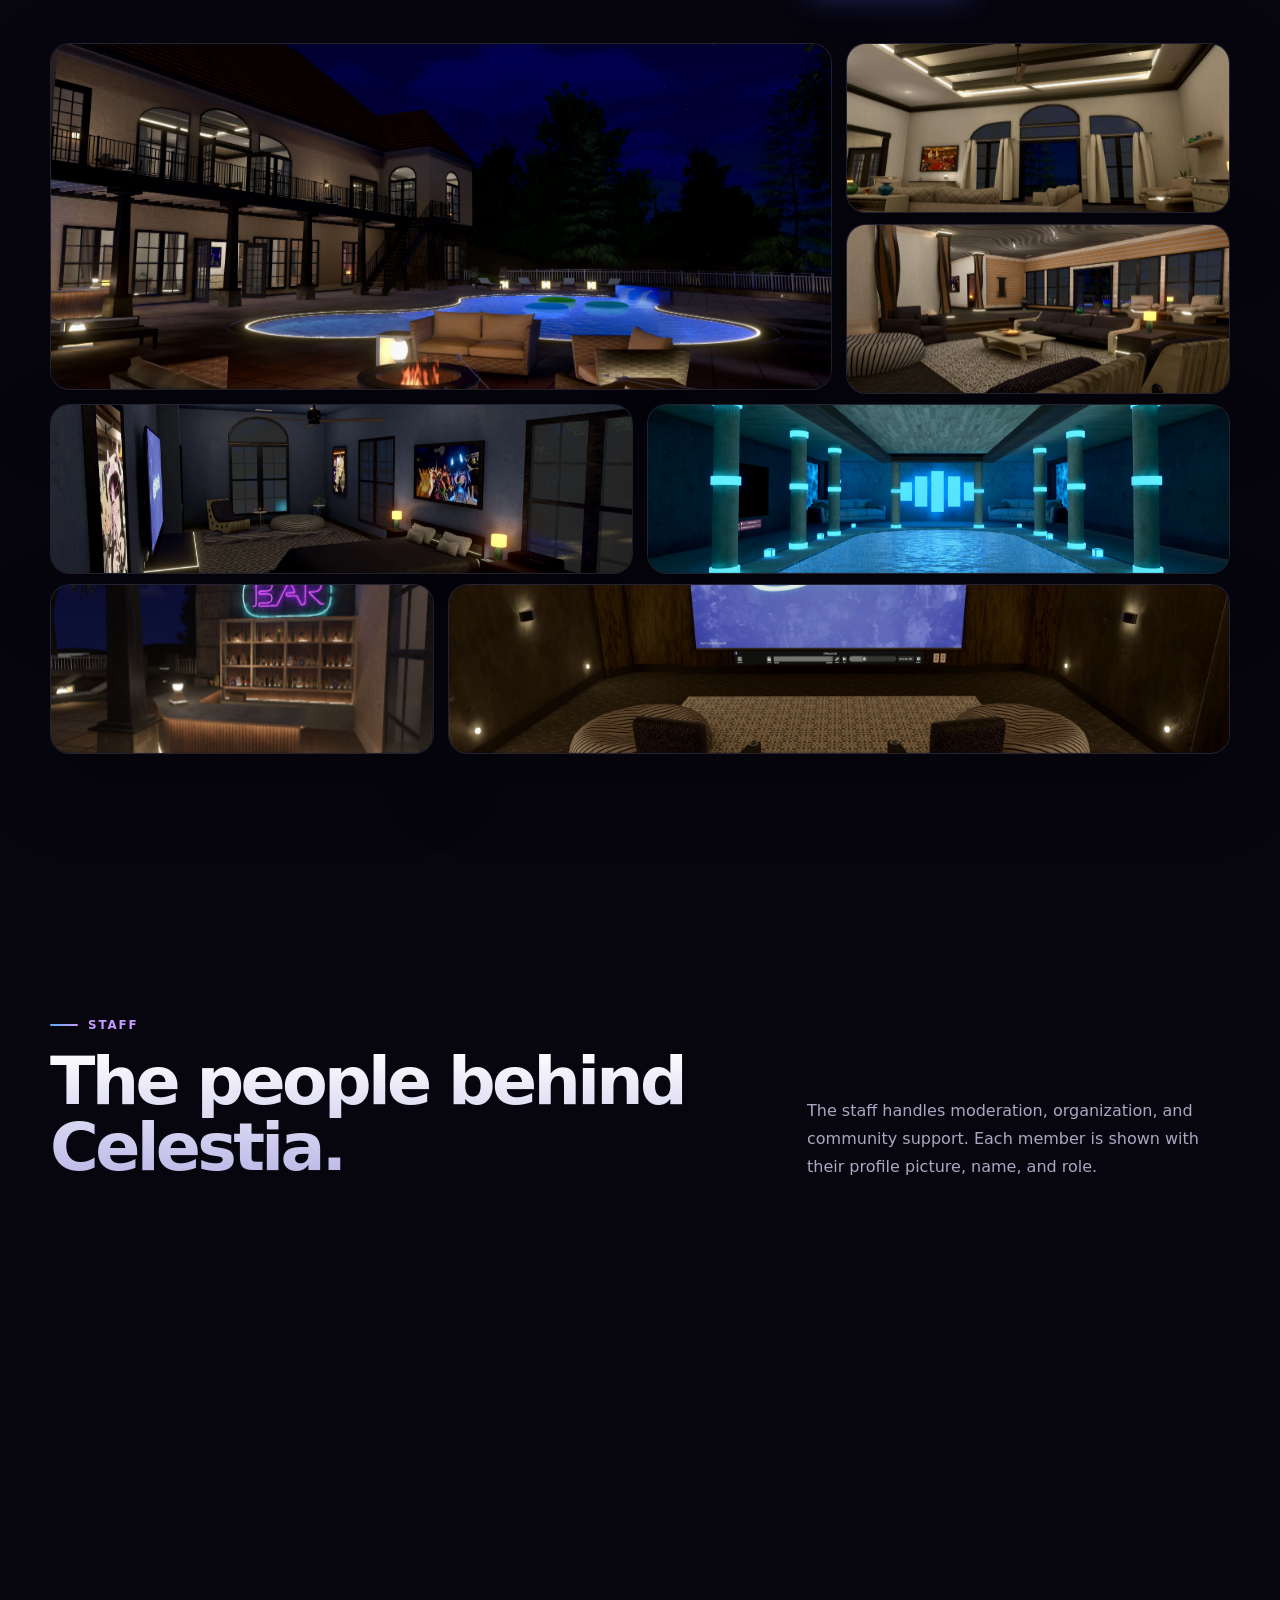
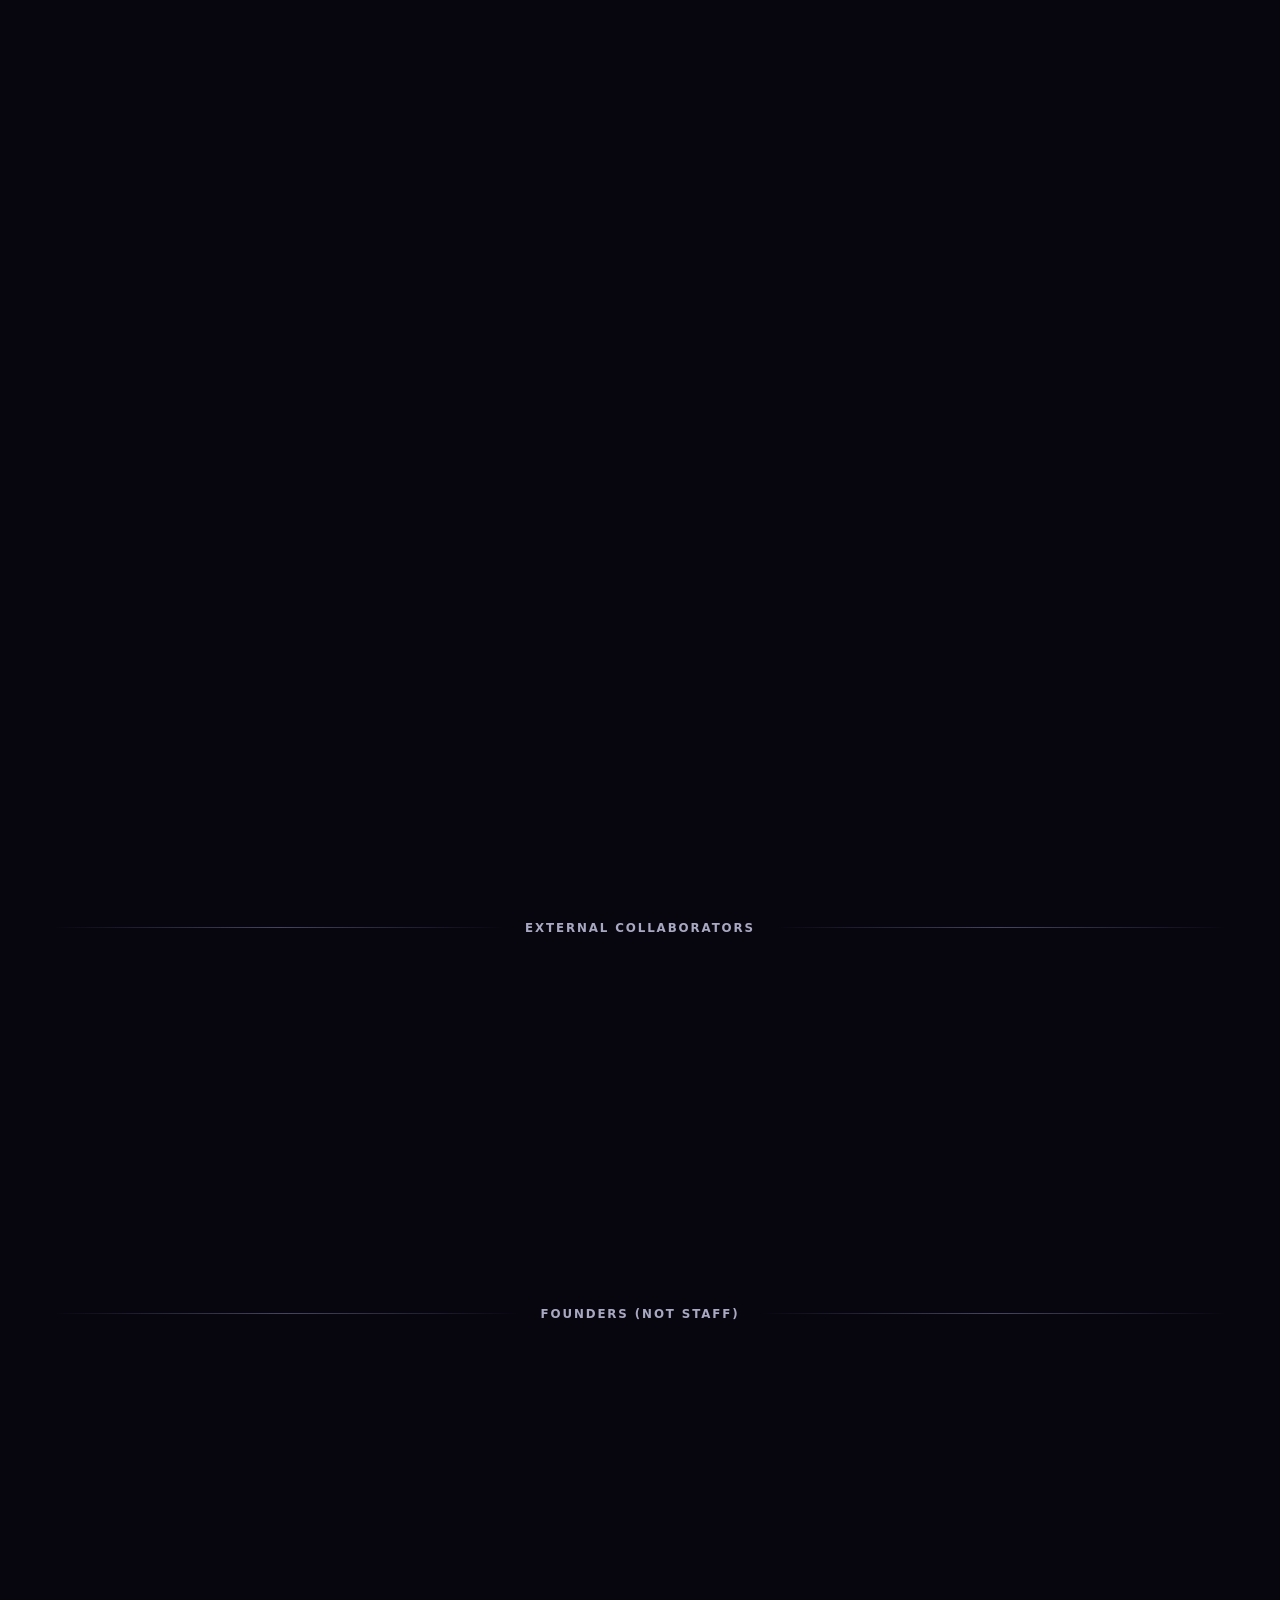
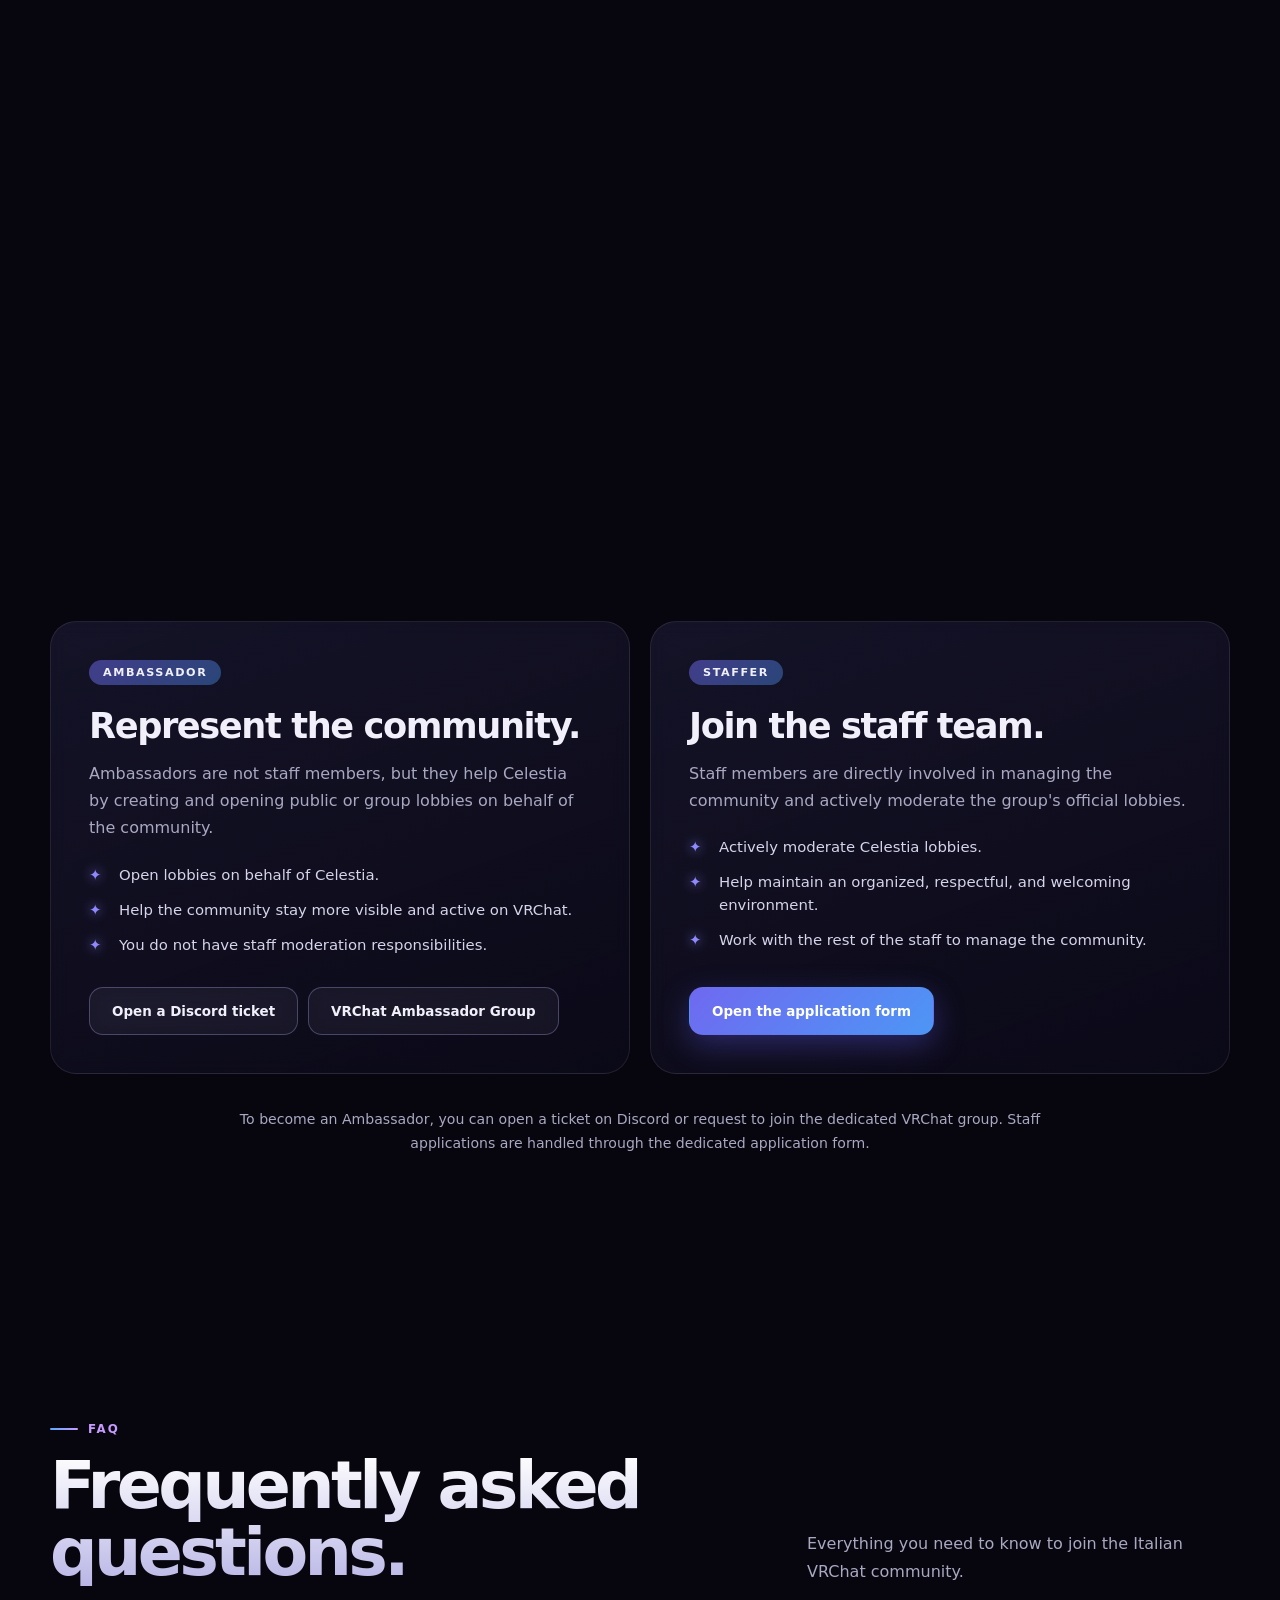
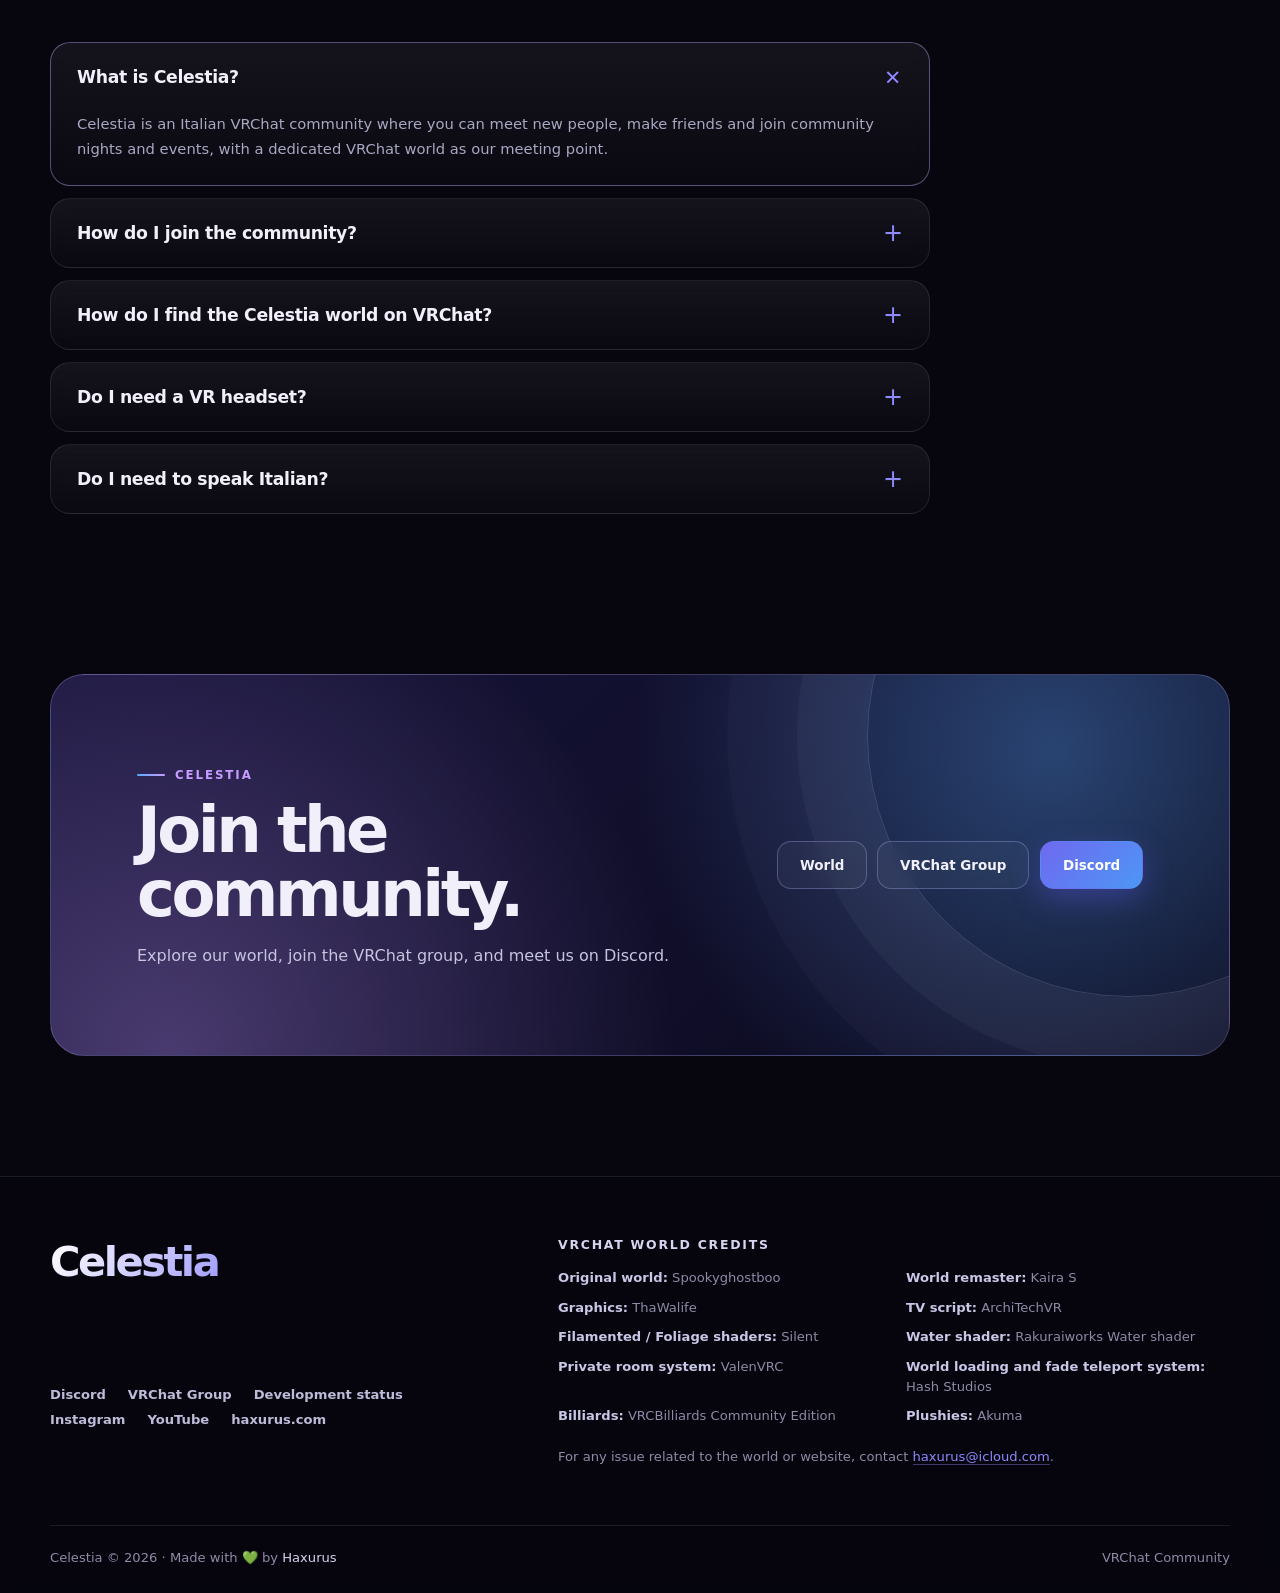
==== commit c5633ffe: "Improve SEO and social link previews - Point canonical, hreflang and og:url to celestiaita.it (haxur" ====
--- a/en/index.html
+++ b/en/index.html
@@ -3,14 +3,14 @@
 <head>
   <meta charset="utf-8" />
   <meta name="viewport" content="width=device-width, initial-scale=1.0" />
-  <title>Celestia | VRChat Community</title>
-  <meta name="description" content="Celestia is an Italian VRChat community focused on friendships, activities, shared experiences, and virtual worlds." />
-  <meta name="robots" content="index, follow" />
+  <title>Celestia – Italian VRChat Community | World, Events & Discord</title>
+  <meta name="description" content="Celestia is an Italian VRChat community: a VRChat world to explore, community nights and events, a VRChat group and a Discord server to make new friends." />
+  <meta name="robots" content="index, follow, max-image-preview:large" />
   <meta name="theme-color" content="#191826" />
-  <link rel="canonical" href="https://haxurus.com/celestia/en/" />
-  <link rel="alternate" hreflang="it" href="https://haxurus.com/celestia/it/" />
-  <link rel="alternate" hreflang="en" href="https://haxurus.com/celestia/en/" />
-  <link rel="alternate" hreflang="x-default" href="https://haxurus.com/celestia/it/" />
+  <link rel="canonical" href="https://celestiaita.it/en/" />
+  <link rel="alternate" hreflang="it" href="https://celestiaita.it/it/" />
+  <link rel="alternate" hreflang="en" href="https://celestiaita.it/en/" />
+  <link rel="alternate" hreflang="x-default" href="https://celestiaita.it/it/" />
   <link rel="icon" type="image/webp" href="../img/favicon.webp" />
   <link rel="apple-touch-icon" href="../img/logo_white.webp" />
   <link rel="preload" as="image" href="../img/logo_white.webp" type="image/webp" fetchpriority="high" />
@@ -18,19 +18,138 @@
   <meta property="og:type" content="website" />
   <meta property="og:site_name" content="Celestia" />
   <meta property="og:locale" content="en_US" />
-  <meta property="og:title" content="Celestia | VRChat Community" />
-  <meta property="og:description" content="A place where the stars shine, friendships begin, and adventures never end." />
-  <meta property="og:url" content="https://haxurus.com/celestia/en/" />
-  <meta property="og:image" content="https://www.celestiaita.it/img/copertina.webp" />
-  <meta property="og:image:alt" content="Celestia VRChat Community" />
+  <meta property="og:locale:alternate" content="it_IT" />
+  <meta property="og:title" content="Celestia – Italian VRChat Community" />
+  <meta property="og:description" content="A place where the stars shine, friendships begin, and adventures never end. Join the Italian VRChat community." />
+  <meta property="og:url" content="https://celestiaita.it/en/" />
+  <meta property="og:image" content="https://celestiaita.it/img/og-image-en.jpg" />
+  <meta property="og:image:secure_url" content="https://celestiaita.it/img/og-image-en.jpg" />
+  <meta property="og:image:type" content="image/jpeg" />
+  <meta property="og:image:width" content="1200" />
+  <meta property="og:image:height" content="630" />
+  <meta property="og:image:alt" content="Celestia logo over the community VRChat world, with the text Italian VRChat community" />
   <meta name="twitter:card" content="summary_large_image" />
-  <meta name="twitter:title" content="Celestia | VRChat Community" />
-  <meta name="twitter:description" content="Italian VRChat community, virtual worlds, activities, and new friendships." />
-  <meta name="twitter:image" content="https://www.celestiaita.it/img/copertina.webp" />
-
-  <link rel="stylesheet" href="../style.css?v=20261008-1" />
-  <script defer src="../script.js?v=20261008-1"></script>
-  <script defer src="../fx.js?v=20261008-1"></script>
+  <meta name="twitter:title" content="Celestia – Italian VRChat Community" />
+  <meta name="twitter:description" content="A place where the stars shine, friendships begin, and adventures never end. Join the Italian VRChat community." />
+  <meta name="twitter:image" content="https://celestiaita.it/img/og-image-en.jpg" />
+  <meta name="twitter:image:alt" content="Celestia logo over the community VRChat world, with the text Italian VRChat community" />
+
+  <script type="application/ld+json">
+{
+  "@context": "https://schema.org",
+  "@graph": [
+    {
+      "@type": "Organization",
+      "@id": "https://celestiaita.it/#organization",
+      "name": "Celestia",
+      "alternateName": [
+        "Celestia ITA",
+        "Celestia VRChat"
+      ],
+      "url": "https://celestiaita.it/",
+      "logo": "https://celestiaita.it/img/favicon.webp",
+      "image": "https://celestiaita.it/img/og-image-en.jpg",
+      "description": "Italian VRChat community with a dedicated world, events, community nights and a Discord server.",
+      "email": "haxurus@icloud.com",
+      "areaServed": "IT",
+      "knowsLanguage": [
+        "it",
+        "en"
+      ],
+      "sameAs": [
+        "https://discord.gg/8d4ZRhRN6y",
+        "https://vrc.group/CELEST.7570",
+        "https://www.instagram.com/celestia.ita",
+        "https://www.youtube.com/@celestiaita"
+      ]
+    },
+    {
+      "@type": "WebSite",
+      "@id": "https://celestiaita.it/#website",
+      "name": "Celestia",
+      "url": "https://celestiaita.it/",
+      "inLanguage": [
+        "it",
+        "en"
+      ],
+      "publisher": {
+        "@id": "https://celestiaita.it/#organization"
+      }
+    },
+    {
+      "@type": "WebPage",
+      "@id": "https://celestiaita.it/en/#webpage",
+      "url": "https://celestiaita.it/en/",
+      "name": "Celestia – Italian VRChat Community | World, Events & Discord",
+      "description": "Celestia is an Italian VRChat community: a VRChat world to explore, community nights and events, a VRChat group and a Discord server to make new friends.",
+      "inLanguage": "en",
+      "isPartOf": {
+        "@id": "https://celestiaita.it/#website"
+      },
+      "about": {
+        "@id": "https://celestiaita.it/#organization"
+      },
+      "primaryImageOfPage": {
+        "@type": "ImageObject",
+        "url": "https://celestiaita.it/img/og-image-en.jpg",
+        "width": 1200,
+        "height": 630
+      }
+    },
+    {
+      "@type": "FAQPage",
+      "@id": "https://celestiaita.it/en/#faq",
+      "inLanguage": "en",
+      "mainEntity": [
+        {
+          "@type": "Question",
+          "name": "What is Celestia?",
+          "acceptedAnswer": {
+            "@type": "Answer",
+            "text": "Celestia is an Italian VRChat community where you can meet new people, make friends and join community nights and events, with a dedicated VRChat world as our meeting point."
+          }
+        },
+        {
+          "@type": "Question",
+          "name": "How do I join the community?",
+          "acceptedAnswer": {
+            "@type": "Answer",
+            "text": "Join our Discord server and the CELEST.7570 VRChat group: that's where you'll find announcements, lobbies and events."
+          }
+        },
+        {
+          "@type": "Question",
+          "name": "How do I find the Celestia world on VRChat?",
+          "acceptedAnswer": {
+            "@type": "Answer",
+            "text": "Open the world directly from the Open the world button on this page, or meet us in the public and group lobbies opened by the community."
+          }
+        },
+        {
+          "@type": "Question",
+          "name": "Do I need a VR headset?",
+          "acceptedAnswer": {
+            "@type": "Answer",
+            "text": "No. VRChat is free and can also be played without a headset in desktop mode, so anyone can join the community, with or without VR."
+          }
+        },
+        {
+          "@type": "Question",
+          "name": "Do I need to speak Italian?",
+          "acceptedAnswer": {
+            "@type": "Answer",
+            "text": "Celestia is an Italian community, so most conversations are in Italian, but everyone is welcome to drop by and say hi."
+          }
+        }
+      ]
+    }
+  ]
+}
+  </script>
+
+  <link rel="stylesheet" href="../style.css?v=20261023-1" />
+  <script defer src="../script.js?v=20261023-1"></script>
+  <script defer src="../fx.js?v=20261023-1"></script>
 </head>
 <body class="intro-active">
   <div class="site-intro" id="site-intro" aria-hidden="true"></div>
@@ -80,7 +199,7 @@
       <div class="hero-orb hero-orb--b" aria-hidden="true"></div>
       <div class="container hero-inner">
         <div class="hero-copy reveal is-visible">
-          <span class="eyebrow">VRChat Community</span>
+          <span class="eyebrow">Italian VRChat Community</span>
           <h1><span>Celestia</span></h1>
           <p class="hero-lead">A place where the stars shine, friendships begin, and adventures never end. Join our community and experience VRChat with us.</p>
           <div class="hero-actions">
@@ -110,7 +229,7 @@
     <section class="section" id="world">
       <div class="container">
         <div class="section-head reveal">
-          <div><span class="section-kicker">Our world</span><h2>The community's meeting place.</h2></div>
+          <div><span class="section-kicker">Our VRChat world</span><h2>The community's meeting place.</h2></div>
           <div>
             <div class="world-actions world-actions--head">
               <a class="button button-primary" href="https://vrchat.com/home/launch?worldId=wrld_c4f7c04f-0bcd-4f67-8d9f-1bf08e22c997" target="_blank" rel="noopener noreferrer">Open the world</a>
@@ -199,6 +318,37 @@
       </div>
     </section>
 
+    <section class="section" id="faq">
+      <div class="container">
+        <div class="section-head reveal">
+          <div><span class="section-kicker">FAQ</span><h2>Frequently asked questions.</h2></div>
+          <p>Everything you need to know to join the Italian VRChat community.</p>
+        </div>
+        <div class="faq-list">
+          <details class="faq-item reveal" open>
+            <summary><h3>What is Celestia?</h3></summary>
+            <p>Celestia is an Italian VRChat community where you can meet new people, make friends and join community nights and events, with a dedicated VRChat world as our meeting point.</p>
+          </details>
+          <details class="faq-item reveal">
+            <summary><h3>How do I join the community?</h3></summary>
+            <p>Join our <a href="https://discord.gg/8d4ZRhRN6y" target="_blank" rel="noopener noreferrer">Discord server</a> and the <a href="https://vrc.group/CELEST.7570" target="_blank" rel="noopener noreferrer">CELEST.7570 VRChat group</a>: that's where you'll find announcements, lobbies and events.</p>
+          </details>
+          <details class="faq-item reveal">
+            <summary><h3>How do I find the Celestia world on VRChat?</h3></summary>
+            <p>Open the world directly from the <a href="#world">Open the world</a> button on this page, or meet us in the public and group lobbies opened by the community.</p>
+          </details>
+          <details class="faq-item reveal">
+            <summary><h3>Do I need a VR headset?</h3></summary>
+            <p>No. VRChat is free and can also be played without a headset in desktop mode, so anyone can join the community, with or without VR.</p>
+          </details>
+          <details class="faq-item reveal">
+            <summary><h3>Do I need to speak Italian?</h3></summary>
+            <p>Celestia is an Italian community, so most conversations are in Italian, but everyone is welcome to drop by and say hi.</p>
+          </details>
+        </div>
+      </div>
+    </section>
+
     <section class="join">
       <div class="container join-card reveal">
         <div>
--- a/style.css
+++ b/style.css
@@ -215,6 +215,18 @@
 .recruit-actions{display:flex;flex-wrap:wrap;gap:10px;margin-top:auto}
 .recruit-card>.button{margin-top:auto;align-self:flex-start}
 .recruit-note{max-width:820px;margin:34px auto 0;text-align:center;color:var(--muted);font-size:.88rem;line-height:1.7}
+
+/* ---------- faq ---------- */
+.faq-list{display:grid;gap:12px;max-width:880px}
+.faq-item{border:1px solid var(--line);border-radius:var(--radius-sm);background:linear-gradient(180deg,rgba(255,255,255,.06),rgba(255,255,255,.015));-webkit-backdrop-filter:blur(10px);backdrop-filter:blur(10px);transition:border-color .3s}
+.faq-item:hover,.faq-item[open]{border-color:rgba(190,185,255,.4)}
+.faq-item summary{display:flex;align-items:center;justify-content:space-between;gap:18px;padding:22px 26px;cursor:pointer;list-style:none}
+.faq-item summary::-webkit-details-marker{display:none}
+.faq-item summary::after{content:"+";flex:none;font-size:1.5rem;line-height:1;color:var(--a1);transition:transform .3s var(--ease)}
+.faq-item[open] summary::after{transform:rotate(45deg)}
+.faq-item h3{margin:0;font-size:1.08rem;letter-spacing:-.02em}
+.faq-item p{margin:0;padding:0 26px 24px;color:var(--muted);font-size:.92rem;line-height:1.7}
+.faq-item p a{color:var(--text);text-decoration:underline;text-decoration-color:rgba(143,137,255,.6);text-underline-offset:3px}
 
 /* join */
 .join{padding:30px 0 120px}
